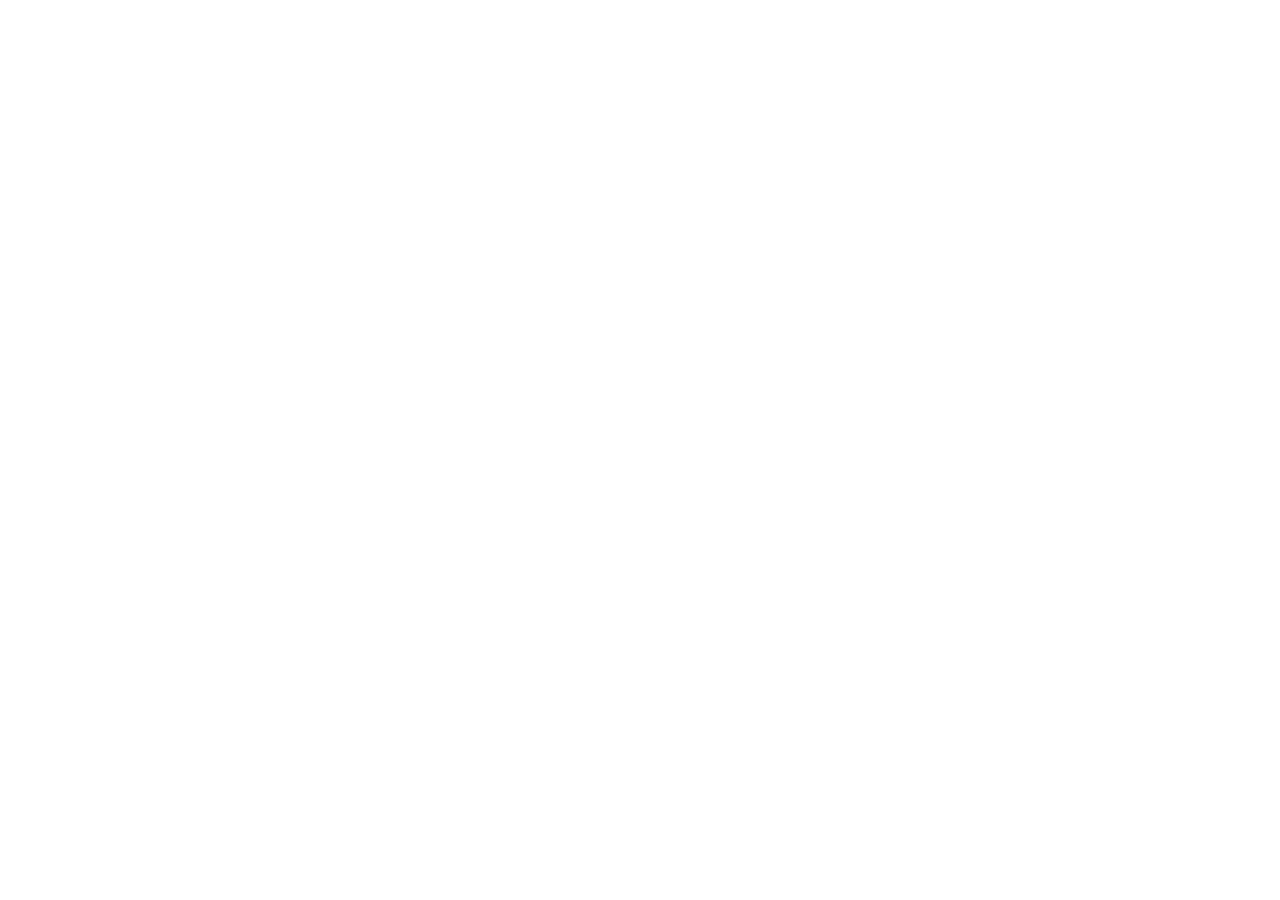
==== docs/index.html @ cf9db25b "Create index.html" ====
<!doctype html>
<html lang="ar">

  <head>
    <script>if(window.location.pathname.endsWith("/Aya")) { window.location.replace(window.location.href + "/"); }</script>
    <meta charset="UTF-8" />
    <meta
      name="viewport"
      content="width=device-width, initial-scale=1.0, maximum-scale=1" />
    <title>مفاجأة خاصة - بداية جديدة 🤍</title>
    <meta name="description" content="مفاجأة رومانسية خاصة لبداية جديدة مليئة بالحب والأمل" />
    <meta name="theme-color" content="#fff5f7" />
    <link rel="preconnect" href="https://fonts.googleapis.com" />
    <link rel="preconnect" href="https://fonts.gstatic.com" crossorigin />
    <link href="https://fonts.googleapis.com/css2?family=Tajawal:wght@400;500;700&display=swap" rel="stylesheet" />
    <link href="https://fonts.googleapis.com/css2?family=Great+Vibes&display=swap" rel="stylesheet" />
    <script type="module" crossorigin src="/Aya/assets/index-B3rOqviR.js"></script>
    <link rel="stylesheet" crossorigin href="/Aya/assets/index-Cf4nRKZv.css">
  </head>

  <body>
    <script id="manus-runtime">window.__MANUS_HOST_DEV__ = false;
(function(){"use strict";var Mr={exports:{}},Kn={};/**
 * @license React
 * react-jsx-runtime.production.js
 *
 * Copyright (c) Meta Platforms, Inc. and affiliates.
 *
 * This source code is licensed under the MIT license found in the
 * LICENSE file in the root directory of this source tree.
 */var $c;function um(){if($c)return Kn;$c=1;var r=Symbol.for("react.transitional.element"),i=Symbol.for("react.fragment");function c(s,d,m){var x=null;if(m!==void 0&&(x=""+m),d.key!==void 0&&(x=""+d.key),"key"in d){m={};for(var R in d)R!=="key"&&(m[R]=d[R])}else m=d;return d=m.ref,{$$typeof:r,type:s,key:x,ref:d!==void 0?d:null,props:m}}return Kn.Fragment=i,Kn.jsx=c,Kn.jsxs=c,Kn}var Fc;function dm(){return Fc||(Fc=1,Mr.exports=um()),Mr.exports}var h=dm(),Ar={exports:{}},Pn={},Rr={exports:{}},Nr={};/**
 * @license React
 * scheduler.production.js
 *
 * Copyright (c) Meta Platforms, Inc. and affiliates.
 *
 * This source code is licensed under the MIT license found in the
 * LICENSE file in the root directory of this source tree.
 */var Ic;function fm(){return Ic||(Ic=1,function(r){function i(A,q){var B=A.length;A.push(q);t:for(;0<B;){var bt=B-1>>>1,p=A[bt];if(0<d(p,q))A[bt]=q,A[B]=p,B=bt;else break t}}function c(A){return A.length===0?null:A[0]}function s(A){if(A.length===0)return null;var q=A[0],B=A.pop();if(B!==q){A[0]=B;t:for(var bt=0,p=A.length,O=p>>>1;bt<O;){var X=2*(bt+1)-1,G=A[X],Z=X+1,st=A[Z];if(0>d(G,B))Z<p&&0>d(st,G)?(A[bt]=st,A[Z]=B,bt=Z):(A[bt]=G,A[X]=B,bt=X);else if(Z<p&&0>d(st,B))A[bt]=st,A[Z]=B,bt=Z;else break t}}return q}function d(A,q){var B=A.sortIndex-q.sortIndex;return B!==0?B:A.id-q.id}if(r.unstable_now=void 0,typeof performance=="object"&&typeof performance.now=="function"){var m=performance;r.unstable_now=function(){return m.now()}}else{var x=Date,R=x.now();r.unstable_now=function(){return x.now()-R}}var C=[],v=[],D=1,j=null,J=3,at=!1,$=!1,nt=!1,ct=!1,ht=typeof setTimeout=="function"?setTimeout:null,St=typeof clearTimeout=="function"?clearTimeout:null,_=typeof setImmediate<"u"?setImmediate:null;function Y(A){for(var q=c(v);q!==null;){if(q.callback===null)s(v);else if(q.startTime<=A)s(v),q.sortIndex=q.expirationTime,i(C,q);else break;q=c(v)}}function H(A){if(nt=!1,Y(A),!$)if(c(C)!==null)$=!0,it||(it=!0,Bt());else{var q=c(v);q!==null&&Mt(H,q.startTime-A)}}var it=!1,rt=-1,V=5,xt=-1;function Be(){return ct?!0:!(r.unstable_now()-xt<V)}function te(){if(ct=!1,it){var A=r.unstable_now();xt=A;var q=!0;try{t:{$=!1,nt&&(nt=!1,St(rt),rt=-1),at=!0;var B=J;try{e:{for(Y(A),j=c(C);j!==null&&!(j.expirationTime>A&&Be());){var bt=j.callback;if(typeof bt=="function"){j.callback=null,J=j.priorityLevel;var p=bt(j.expirationTime<=A);if(A=r.unstable_now(),typeof p=="function"){j.callback=p,Y(A),q=!0;break e}j===c(C)&&s(C),Y(A)}else s(C);j=c(C)}if(j!==null)q=!0;else{var O=c(v);O!==null&&Mt(H,O.startTime-A),q=!1}}break t}finally{j=null,J=B,at=!1}q=void 0}}finally{q?Bt():it=!1}}}var Bt;if(typeof _=="function")Bt=function(){_(te)};else if(typeof MessageChannel<"u"){var me=new MessageChannel,Se=me.port2;me.port1.onmessage=te,Bt=function(){Se.postMessage(null)}}else Bt=function(){ht(te,0)};function Mt(A,q){rt=ht(function(){A(r.unstable_now())},q)}r.unstable_IdlePriority=5,r.unstable_ImmediatePriority=1,r.unstable_LowPriority=4,r.unstable_NormalPriority=3,r.unstable_Profiling=null,r.unstable_UserBlockingPriority=2,r.unstable_cancelCallback=function(A){A.callback=null},r.unstable_forceFrameRate=function(A){0>A||125<A?console.error("forceFrameRate takes a positive int between 0 and 125, forcing frame rates higher than 125 fps is not supported"):V=0<A?Math.floor(1e3/A):5},r.unstable_getCurrentPriorityLevel=function(){return J},r.unstable_next=function(A){switch(J){case 1:case 2:case 3:var q=3;break;default:q=J}var B=J;J=q;try{return A()}finally{J=B}},r.unstable_requestPaint=function(){ct=!0},r.unstable_runWithPriority=function(A,q){switch(A){case 1:case 2:case 3:case 4:case 5:break;default:A=3}var B=J;J=A;try{return q()}finally{J=B}},r.unstable_scheduleCallback=function(A,q,B){var bt=r.unstable_now();switch(typeof B=="object"&&B!==null?(B=B.delay,B=typeof B=="number"&&0<B?bt+B:bt):B=bt,A){case 1:var p=-1;break;case 2:p=250;break;case 5:p=1073741823;break;case 4:p=1e4;break;default:p=5e3}return p=B+p,A={id:D++,callback:q,priorityLevel:A,startTime:B,expirationTime:p,sortIndex:-1},B>bt?(A.sortIndex=B,i(v,A),c(C)===null&&A===c(v)&&(nt?(St(rt),rt=-1):nt=!0,Mt(H,B-bt))):(A.sortIndex=p,i(C,A),$||at||($=!0,it||(it=!0,Bt()))),A},r.unstable_shouldYield=Be,r.unstable_wrapCallback=function(A){var q=J;return function(){var B=J;J=q;try{return A.apply(this,arguments)}finally{J=B}}}}(Nr)),Nr}var tu;function hm(){return tu||(tu=1,Rr.exports=fm()),Rr.exports}var zr={exports:{}},ut={};/**
 * @license React
 * react.production.js
 *
 * Copyright (c) Meta Platforms, Inc. and affiliates.
 *
 * This source code is licensed under the MIT license found in the
 * LICENSE file in the root directory of this source tree.
 */var eu;function mm(){if(eu)return ut;eu=1;var r=Symbol.for("react.transitional.element"),i=Symbol.for("react.portal"),c=Symbol.for("react.fragment"),s=Symbol.for("react.strict_mode"),d=Symbol.for("react.profiler"),m=Symbol.for("react.consumer"),x=Symbol.for("react.context"),R=Symbol.for("react.forward_ref"),C=Symbol.for("react.suspense"),v=Symbol.for("react.memo"),D=Symbol.for("react.lazy"),j=Symbol.iterator;function J(p){return p===null||typeof p!="object"?null:(p=j&&p[j]||p["@@iterator"],typeof p=="function"?p:null)}var at={isMounted:function(){return!1},enqueueForceUpdate:function(){},enqueueReplaceState:function(){},enqueueSetState:function(){}},$=Object.assign,nt={};function ct(p,O,X){this.props=p,this.context=O,this.refs=nt,this.updater=X||at}ct.prototype.isReactComponent={},ct.prototype.setState=function(p,O){if(typeof p!="object"&&typeof p!="function"&&p!=null)throw Error("takes an object of state variables to update or a function which returns an object of state variables.");this.updater.enqueueSetState(this,p,O,"setState")},ct.prototype.forceUpdate=function(p){this.updater.enqueueForceUpdate(this,p,"forceUpdate")};function ht(){}ht.prototype=ct.prototype;function St(p,O,X){this.props=p,this.context=O,this.refs=nt,this.updater=X||at}var _=St.prototype=new ht;_.constructor=St,$(_,ct.prototype),_.isPureReactComponent=!0;var Y=Array.isArray,H={H:null,A:null,T:null,S:null,V:null},it=Object.prototype.hasOwnProperty;function rt(p,O,X,G,Z,st){return X=st.ref,{$$typeof:r,type:p,key:O,ref:X!==void 0?X:null,props:st}}function V(p,O){return rt(p.type,O,void 0,void 0,void 0,p.props)}function xt(p){return typeof p=="object"&&p!==null&&p.$$typeof===r}function Be(p){var O={"=":"=0",":":"=2"};return"$"+p.replace(/[=:]/g,function(X){return O[X]})}var te=/\/+/g;function Bt(p,O){return typeof p=="object"&&p!==null&&p.key!=null?Be(""+p.key):O.toString(36)}function me(){}function Se(p){switch(p.status){case"fulfilled":return p.value;case"rejected":throw p.reason;default:switch(typeof p.status=="string"?p.then(me,me):(p.status="pending",p.then(function(O){p.status==="pending"&&(p.status="fulfilled",p.value=O)},function(O){p.status==="pending"&&(p.status="rejected",p.reason=O)})),p.status){case"fulfilled":return p.value;case"rejected":throw p.reason}}throw p}function Mt(p,O,X,G,Z){var st=typeof p;(st==="undefined"||st==="boolean")&&(p=null);var I=!1;if(p===null)I=!0;else switch(st){case"bigint":case"string":case"number":I=!0;break;case"object":switch(p.$$typeof){case r:case i:I=!0;break;case D:return I=p._init,Mt(I(p._payload),O,X,G,Z)}}if(I)return Z=Z(p),I=G===""?"."+Bt(p,0):G,Y(Z)?(X="",I!=null&&(X=I.replace(te,"$&/")+"/"),Mt(Z,O,X,"",function(Jt){return Jt})):Z!=null&&(xt(Z)&&(Z=V(Z,X+(Z.key==null||p&&p.key===Z.key?"":(""+Z.key).replace(te,"$&/")+"/")+I)),O.push(Z)),1;I=0;var gt=G===""?".":G+":";if(Y(p))for(var Tt=0;Tt<p.length;Tt++)G=p[Tt],st=gt+Bt(G,Tt),I+=Mt(G,O,X,st,Z);else if(Tt=J(p),typeof Tt=="function")for(p=Tt.call(p),Tt=0;!(G=p.next()).done;)G=G.value,st=gt+Bt(G,Tt++),I+=Mt(G,O,X,st,Z);else if(st==="object"){if(typeof p.then=="function")return Mt(Se(p),O,X,G,Z);throw O=String(p),Error("Objects are not valid as a React child (found: "+(O==="[object Object]"?"object with keys {"+Object.keys(p).join(", ")+"}":O)+"). If you meant to render a collection of children, use an array instead.")}return I}function A(p,O,X){if(p==null)return p;var G=[],Z=0;return Mt(p,G,"","",function(st){return O.call(X,st,Z++)}),G}function q(p){if(p._status===-1){var O=p._result;O=O(),O.then(function(X){(p._status===0||p._status===-1)&&(p._status=1,p._result=X)},function(X){(p._status===0||p._status===-1)&&(p._status=2,p._result=X)}),p._status===-1&&(p._status=0,p._result=O)}if(p._status===1)return p._result.default;throw p._result}var B=typeof reportError=="function"?reportError:function(p){if(typeof window=="object"&&typeof window.ErrorEvent=="function"){var O=new window.ErrorEvent("error",{bubbles:!0,cancelable:!0,message:typeof p=="object"&&p!==null&&typeof p.message=="string"?String(p.message):String(p),error:p});if(!window.dispatchEvent(O))return}else if(typeof process=="object"&&typeof process.emit=="function"){process.emit("uncaughtException",p);return}console.error(p)};function bt(){}return ut.Children={map:A,forEach:function(p,O,X){A(p,function(){O.apply(this,arguments)},X)},count:function(p){var O=0;return A(p,function(){O++}),O},toArray:function(p){return A(p,function(O){return O})||[]},only:function(p){if(!xt(p))throw Error("React.Children.only expected to receive a single React element child.");return p}},ut.Component=ct,ut.Fragment=c,ut.Profiler=d,ut.PureComponent=St,ut.StrictMode=s,ut.Suspense=C,ut.__CLIENT_INTERNALS_DO_NOT_USE_OR_WARN_USERS_THEY_CANNOT_UPGRADE=H,ut.__COMPILER_RUNTIME={__proto__:null,c:function(p){return H.H.useMemoCache(p)}},ut.cache=function(p){return function(){return p.apply(null,arguments)}},ut.cloneElement=function(p,O,X){if(p==null)throw Error("The argument must be a React element, but you passed "+p+".");var G=$({},p.props),Z=p.key,st=void 0;if(O!=null)for(I in O.ref!==void 0&&(st=void 0),O.key!==void 0&&(Z=""+O.key),O)!it.call(O,I)||I==="key"||I==="__self"||I==="__source"||I==="ref"&&O.ref===void 0||(G[I]=O[I]);var I=arguments.length-2;if(I===1)G.children=X;else if(1<I){for(var gt=Array(I),Tt=0;Tt<I;Tt++)gt[Tt]=arguments[Tt+2];G.children=gt}return rt(p.type,Z,void 0,void 0,st,G)},ut.createContext=function(p){return p={$$typeof:x,_currentValue:p,_currentValue2:p,_threadCount:0,Provider:null,Consumer:null},p.Provider=p,p.Consumer={$$typeof:m,_context:p},p},ut.createElement=function(p,O,X){var G,Z={},st=null;if(O!=null)for(G in O.key!==void 0&&(st=""+O.key),O)it.call(O,G)&&G!=="key"&&G!=="__self"&&G!=="__source"&&(Z[G]=O[G]);var I=arguments.length-2;if(I===1)Z.children=X;else if(1<I){for(var gt=Array(I),Tt=0;Tt<I;Tt++)gt[Tt]=arguments[Tt+2];Z.children=gt}if(p&&p.defaultProps)for(G in I=p.defaultProps,I)Z[G]===void 0&&(Z[G]=I[G]);return rt(p,st,void 0,void 0,null,Z)},ut.createRef=function(){return{current:null}},ut.forwardRef=function(p){return{$$typeof:R,render:p}},ut.isValidElement=xt,ut.lazy=function(p){return{$$typeof:D,_payload:{_status:-1,_result:p},_init:q}},ut.memo=function(p,O){return{$$typeof:v,type:p,compare:O===void 0?null:O}},ut.startTransition=function(p){var O=H.T,X={};H.T=X;try{var G=p(),Z=H.S;Z!==null&&Z(X,G),typeof G=="object"&&G!==null&&typeof G.then=="function"&&G.then(bt,B)}catch(st){B(st)}finally{H.T=O}},ut.unstable_useCacheRefresh=function(){return H.H.useCacheRefresh()},ut.use=function(p){return H.H.use(p)},ut.useActionState=function(p,O,X){return H.H.useActionState(p,O,X)},ut.useCallback=function(p,O){return H.H.useCallback(p,O)},ut.useContext=function(p){return H.H.useContext(p)},ut.useDebugValue=function(){},ut.useDeferredValue=function(p,O){return H.H.useDeferredValue(p,O)},ut.useEffect=function(p,O,X){var G=H.H;if(typeof X=="function")throw Error("useEffect CRUD overload is not enabled in this build of React.");return G.useEffect(p,O)},ut.useId=function(){return H.H.useId()},ut.useImperativeHandle=function(p,O,X){return H.H.useImperativeHandle(p,O,X)},ut.useInsertionEffect=function(p,O){return H.H.useInsertionEffect(p,O)},ut.useLayoutEffect=function(p,O){return H.H.useLayoutEffect(p,O)},ut.useMemo=function(p,O){return H.H.useMemo(p,O)},ut.useOptimistic=function(p,O){return H.H.useOptimistic(p,O)},ut.useReducer=function(p,O,X){return H.H.useReducer(p,O,X)},ut.useRef=function(p){return H.H.useRef(p)},ut.useState=function(p){return H.H.useState(p)},ut.useSyncExternalStore=function(p,O,X){return H.H.useSyncExternalStore(p,O,X)},ut.useTransition=function(){return H.H.useTransition()},ut.version="19.1.1",ut}var lu;function _r(){return lu||(lu=1,zr.exports=mm()),zr.exports}var kr={exports:{}},he={};/**
 * @license React
 * react-dom.production.js
 *
 * Copyright (c) Meta Platforms, Inc. and affiliates.
 *
 * This source code is licensed under the MIT license found in the
 * LICENSE file in the root directory of this source tree.
 */var au;function gm(){if(au)return he;au=1;var r=_r();function i(C){var v="https://react.dev/errors/"+C;if(1<arguments.length){v+="?args[]="+encodeURIComponent(arguments[1]);for(var D=2;D<arguments.length;D++)v+="&args[]="+encodeURIComponent(arguments[D])}return"Minified React error #"+C+"; visit "+v+" for the full message or use the non-minified dev environment for full errors and additional helpful warnings."}function c(){}var s={d:{f:c,r:function(){throw Error(i(522))},D:c,C:c,L:c,m:c,X:c,S:c,M:c},p:0,findDOMNode:null},d=Symbol.for("react.portal");function m(C,v,D){var j=3<arguments.length&&arguments[3]!==void 0?arguments[3]:null;return{$$typeof:d,key:j==null?null:""+j,children:C,containerInfo:v,implementation:D}}var x=r.__CLIENT_INTERNALS_DO_NOT_USE_OR_WARN_USERS_THEY_CANNOT_UPGRADE;function R(C,v){if(C==="font")return"";if(typeof v=="string")return v==="use-credentials"?v:""}return he.__DOM_INTERNALS_DO_NOT_USE_OR_WARN_USERS_THEY_CANNOT_UPGRADE=s,he.createPortal=function(C,v){var D=2<arguments.length&&arguments[2]!==void 0?arguments[2]:null;if(!v||v.nodeType!==1&&v.nodeType!==9&&v.nodeType!==11)throw Error(i(299));return m(C,v,null,D)},he.flushSync=function(C){var v=x.T,D=s.p;try{if(x.T=null,s.p=2,C)return C()}finally{x.T=v,s.p=D,s.d.f()}},he.preconnect=function(C,v){typeof C=="string"&&(v?(v=v.crossOrigin,v=typeof v=="string"?v==="use-credentials"?v:"":void 0):v=null,s.d.C(C,v))},he.prefetchDNS=function(C){typeof C=="string"&&s.d.D(C)},he.preinit=function(C,v){if(typeof C=="string"&&v&&typeof v.as=="string"){var D=v.as,j=R(D,v.crossOrigin),J=typeof v.integrity=="string"?v.integrity:void 0,at=typeof v.fetchPriority=="string"?v.fetchPriority:void 0;D==="style"?s.d.S(C,typeof v.precedence=="string"?v.precedence:void 0,{crossOrigin:j,integrity:J,fetchPriority:at}):D==="script"&&s.d.X(C,{crossOrigin:j,integrity:J,fetchPriority:at,nonce:typeof v.nonce=="string"?v.nonce:void 0})}},he.preinitModule=function(C,v){if(typeof C=="string")if(typeof v=="object"&&v!==null){if(v.as==null||v.as==="script"){var D=R(v.as,v.crossOrigin);s.d.M(C,{crossOrigin:D,integrity:typeof v.integrity=="string"?v.integrity:void 0,nonce:typeof v.nonce=="string"?v.nonce:void 0})}}else v==null&&s.d.M(C)},he.preload=function(C,v){if(typeof C=="string"&&typeof v=="object"&&v!==null&&typeof v.as=="string"){var D=v.as,j=R(D,v.crossOrigin);s.d.L(C,D,{crossOrigin:j,integrity:typeof v.integrity=="string"?v.integrity:void 0,nonce:typeof v.nonce=="string"?v.nonce:void 0,type:typeof v.type=="string"?v.type:void 0,fetchPriority:typeof v.fetchPriority=="string"?v.fetchPriority:void 0,referrerPolicy:typeof v.referrerPolicy=="string"?v.referrerPolicy:void 0,imageSrcSet:typeof v.imageSrcSet=="string"?v.imageSrcSet:void 0,imageSizes:typeof v.imageSizes=="string"?v.imageSizes:void 0,media:typeof v.media=="string"?v.media:void 0})}},he.preloadModule=function(C,v){if(typeof C=="string")if(v){var D=R(v.as,v.crossOrigin);s.d.m(C,{as:typeof v.as=="string"&&v.as!=="script"?v.as:void 0,crossOrigin:D,integrity:typeof v.integrity=="string"?v.integrity:void 0})}else s.d.m(C)},he.requestFormReset=function(C){s.d.r(C)},he.unstable_batchedUpdates=function(C,v){return C(v)},he.useFormState=function(C,v,D){return x.H.useFormState(C,v,D)},he.useFormStatus=function(){return x.H.useHostTransitionStatus()},he.version="19.1.1",he}var nu;function pm(){if(nu)return kr.exports;nu=1;function r(){if(!(typeof __REACT_DEVTOOLS_GLOBAL_HOOK__>"u"||typeof __REACT_DEVTOOLS_GLOBAL_HOOK__.checkDCE!="function"))try{__REACT_DEVTOOLS_GLOBAL_HOOK__.checkDCE(r)}catch(i){console.error(i)}}return r(),kr.exports=gm(),kr.exports}/**
 * @license React
 * react-dom-client.production.js
 *
 * Copyright (c) Meta Platforms, Inc. and affiliates.
 *
 * This source code is licensed under the MIT license found in the
 * LICENSE file in the root directory of this source tree.
 */var ou;function ym(){if(ou)return Pn;ou=1;var r=hm(),i=_r(),c=pm();function s(t){var e="https://react.dev/errors/"+t;if(1<arguments.length){e+="?args[]="+encodeURIComponent(arguments[1]);for(var l=2;l<arguments.length;l++)e+="&args[]="+encodeURIComponent(arguments[l])}return"Minified React error #"+t+"; visit "+e+" for the full message or use the non-minified dev environment for full errors and additional helpful warnings."}function d(t){return!(!t||t.nodeType!==1&&t.nodeType!==9&&t.nodeType!==11)}function m(t){var e=t,l=t;if(t.alternate)for(;e.return;)e=e.return;else{t=e;do e=t,(e.flags&4098)!==0&&(l=e.return),t=e.return;while(t)}return e.tag===3?l:null}function x(t){if(t.tag===13){var e=t.memoizedState;if(e===null&&(t=t.alternate,t!==null&&(e=t.memoizedState)),e!==null)return e.dehydrated}return null}function R(t){if(m(t)!==t)throw Error(s(188))}function C(t){var e=t.alternate;if(!e){if(e=m(t),e===null)throw Error(s(188));return e!==t?null:t}for(var l=t,a=e;;){var n=l.return;if(n===null)break;var o=n.alternate;if(o===null){if(a=n.return,a!==null){l=a;continue}break}if(n.child===o.child){for(o=n.child;o;){if(o===l)return R(n),t;if(o===a)return R(n),e;o=o.sibling}throw Error(s(188))}if(l.return!==a.return)l=n,a=o;else{for(var u=!1,f=n.child;f;){if(f===l){u=!0,l=n,a=o;break}if(f===a){u=!0,a=n,l=o;break}f=f.sibling}if(!u){for(f=o.child;f;){if(f===l){u=!0,l=o,a=n;break}if(f===a){u=!0,a=o,l=n;break}f=f.sibling}if(!u)throw Error(s(189))}}if(l.alternate!==a)throw Error(s(190))}if(l.tag!==3)throw Error(s(188));return l.stateNode.current===l?t:e}function v(t){var e=t.tag;if(e===5||e===26||e===27||e===6)return t;for(t=t.child;t!==null;){if(e=v(t),e!==null)return e;t=t.sibling}return null}var D=Object.assign,j=Symbol.for("react.element"),J=Symbol.for("react.transitional.element"),at=Symbol.for("react.portal"),$=Symbol.for("react.fragment"),nt=Symbol.for("react.strict_mode"),ct=Symbol.for("react.profiler"),ht=Symbol.for("react.provider"),St=Symbol.for("react.consumer"),_=Symbol.for("react.context"),Y=Symbol.for("react.forward_ref"),H=Symbol.for("react.suspense"),it=Symbol.for("react.suspense_list"),rt=Symbol.for("react.memo"),V=Symbol.for("react.lazy"),xt=Symbol.for("react.activity"),Be=Symbol.for("react.memo_cache_sentinel"),te=Symbol.iterator;function Bt(t){return t===null||typeof t!="object"?null:(t=te&&t[te]||t["@@iterator"],typeof t=="function"?t:null)}var me=Symbol.for("react.client.reference");function Se(t){if(t==null)return null;if(typeof t=="function")return t.$$typeof===me?null:t.displayName||t.name||null;if(typeof t=="string")return t;switch(t){case $:return"Fragment";case ct:return"Profiler";case nt:return"StrictMode";case H:return"Suspense";case it:return"SuspenseList";case xt:return"Activity"}if(typeof t=="object")switch(t.$$typeof){case at:return"Portal";case _:return(t.displayName||"Context")+".Provider";case St:return(t._context.displayName||"Context")+".Consumer";case Y:var e=t.render;return t=t.displayName,t||(t=e.displayName||e.name||"",t=t!==""?"ForwardRef("+t+")":"ForwardRef"),t;case rt:return e=t.displayName||null,e!==null?e:Se(t.type)||"Memo";case V:e=t._payload,t=t._init;try{return Se(t(e))}catch{}}return null}var Mt=Array.isArray,A=i.__CLIENT_INTERNALS_DO_NOT_USE_OR_WARN_USERS_THEY_CANNOT_UPGRADE,q=c.__DOM_INTERNALS_DO_NOT_USE_OR_WARN_USERS_THEY_CANNOT_UPGRADE,B={pending:!1,data:null,method:null,action:null},bt=[],p=-1;function O(t){return{current:t}}function X(t){0>p||(t.current=bt[p],bt[p]=null,p--)}function G(t,e){p++,bt[p]=t.current,t.current=e}var Z=O(null),st=O(null),I=O(null),gt=O(null);function Tt(t,e){switch(G(I,e),G(st,t),G(Z,null),e.nodeType){case 9:case 11:t=(t=e.documentElement)&&(t=t.namespaceURI)?Hh(t):0;break;default:if(t=e.tagName,e=e.namespaceURI)e=Hh(e),t=Uh(e,t);else switch(t){case"svg":t=1;break;case"math":t=2;break;default:t=0}}X(Z),G(Z,t)}function Jt(){X(Z),X(st),X(I)}function Ke(t){t.memoizedState!==null&&G(gt,t);var e=Z.current,l=Uh(e,t.type);e!==l&&(G(st,t),G(Z,l))}function Ce(t){st.current===t&&(X(Z),X(st)),gt.current===t&&(X(gt),Wo._currentValue=B)}var Pe=Object.prototype.hasOwnProperty,yl=r.unstable_scheduleCallback,sn=r.unstable_cancelCallback,Ca=r.unstable_shouldYield,ri=r.unstable_requestPaint,ge=r.unstable_now,si=r.unstable_getCurrentPriorityLevel,Ul=r.unstable_ImmediatePriority,Fn=r.unstable_UserBlockingPriority,nl=r.unstable_NormalPriority,ci=r.unstable_LowPriority,Gl=r.unstable_IdlePriority,ui=r.log,Ea=r.unstable_setDisableYieldValue,ql=null,Wt=null;function Je(t){if(typeof ui=="function"&&Ea(t),Wt&&typeof Wt.setStrictMode=="function")try{Wt.setStrictMode(ql,t)}catch{}}var $t=Math.clz32?Math.clz32:fi,di=Math.log,Ta=Math.LN2;function fi(t){return t>>>=0,t===0?32:31-(di(t)/Ta|0)|0}var L=256,cn=4194304;function vl(t){var e=t&42;if(e!==0)return e;switch(t&-t){case 1:return 1;case 2:return 2;case 4:return 4;case 8:return 8;case 16:return 16;case 32:return 32;case 64:return 64;case 128:return 128;case 256:case 512:case 1024:case 2048:case 4096:case 8192:case 16384:case 32768:case 65536:case 131072:case 262144:case 524288:case 1048576:case 2097152:return t&4194048;case 4194304:case 8388608:case 16777216:case 33554432:return t&62914560;case 67108864:return 67108864;case 134217728:return 134217728;case 268435456:return 268435456;case 536870912:return 536870912;case 1073741824:return 0;default:return t}}function un(t,e,l){var a=t.pendingLanes;if(a===0)return 0;var n=0,o=t.suspendedLanes,u=t.pingedLanes;t=t.warmLanes;var f=a&134217727;return f!==0?(a=f&~o,a!==0?n=vl(a):(u&=f,u!==0?n=vl(u):l||(l=f&~t,l!==0&&(n=vl(l))))):(f=a&~o,f!==0?n=vl(f):u!==0?n=vl(u):l||(l=a&~t,l!==0&&(n=vl(l)))),n===0?0:e!==0&&e!==n&&(e&o)===0&&(o=n&-n,l=e&-e,o>=l||o===32&&(l&4194048)!==0)?e:n}function Dt(t,e){return(t.pendingLanes&~(t.suspendedLanes&~t.pingedLanes)&e)===0}function In(t,e){switch(t){case 1:case 2:case 4:case 8:case 64:return e+250;case 16:case 32:case 128:case 256:case 512:case 1024:case 2048:case 4096:case 8192:case 16384:case 32768:case 65536:case 131072:case 262144:case 524288:case 1048576:case 2097152:return e+5e3;case 4194304:case 8388608:case 16777216:case 33554432:return-1;case 67108864:case 134217728:case 268435456:case 536870912:case 1073741824:return-1;default:return-1}}function to(){var t=L;return L<<=1,(L&4194048)===0&&(L=256),t}function hi(){var t=cn;return cn<<=1,(cn&62914560)===0&&(cn=4194304),t}function eo(t){for(var e=[],l=0;31>l;l++)e.push(t);return e}function Da(t,e){t.pendingLanes|=e,e!==268435456&&(t.suspendedLanes=0,t.pingedLanes=0,t.warmLanes=0)}function Ir(t,e,l,a,n,o){var u=t.pendingLanes;t.pendingLanes=l,t.suspendedLanes=0,t.pingedLanes=0,t.warmLanes=0,t.expiredLanes&=l,t.entangledLanes&=l,t.errorRecoveryDisabledLanes&=l,t.shellSuspendCounter=0;var f=t.entanglements,g=t.expirationTimes,S=t.hiddenUpdates;for(l=u&~l;0<l;){var N=31-$t(l),k=1<<N;f[N]=0,g[N]=-1;var E=S[N];if(E!==null)for(S[N]=null,N=0;N<E.length;N++){var T=E[N];T!==null&&(T.lane&=-536870913)}l&=~k}a!==0&&mi(t,a,0),o!==0&&n===0&&t.tag!==0&&(t.suspendedLanes|=o&~(u&~e))}function mi(t,e,l){t.pendingLanes|=e,t.suspendedLanes&=~e;var a=31-$t(e);t.entangledLanes|=e,t.entanglements[a]=t.entanglements[a]|1073741824|l&4194090}function gi(t,e){var l=t.entangledLanes|=e;for(t=t.entanglements;l;){var a=31-$t(l),n=1<<a;n&e|t[a]&e&&(t[a]|=e),l&=~n}}function lo(t){switch(t){case 2:t=1;break;case 8:t=4;break;case 32:t=16;break;case 256:case 512:case 1024:case 2048:case 4096:case 8192:case 16384:case 32768:case 65536:case 131072:case 262144:case 524288:case 1048576:case 2097152:case 4194304:case 8388608:case 16777216:case 33554432:t=128;break;case 268435456:t=134217728;break;default:t=0}return t}function ao(t){return t&=-t,2<t?8<t?(t&134217727)!==0?32:268435456:8:2}function pi(){var t=q.p;return t!==0?t:(t=window.event,t===void 0?32:nm(t.type))}function ts(t,e){var l=q.p;try{return q.p=t,e()}finally{q.p=l}}var ol=Math.random().toString(36).slice(2),ee="__reactFiber$"+ol,pe="__reactProps$"+ol,Yl="__reactContainer$"+ol,no="__reactEvents$"+ol,es="__reactListeners$"+ol,ls="__reactHandles$"+ol,yi="__reactResources$"+ol,Ma="__reactMarker$"+ol;function oo(t){delete t[ee],delete t[pe],delete t[no],delete t[es],delete t[ls]}function Vl(t){var e=t[ee];if(e)return e;for(var l=t.parentNode;l;){if(e=l[Yl]||l[ee]){if(l=e.alternate,e.child!==null||l!==null&&l.child!==null)for(t=Vh(t);t!==null;){if(l=t[ee])return l;t=Vh(t)}return e}t=l,l=t.parentNode}return null}function Xl(t){if(t=t[ee]||t[Yl]){var e=t.tag;if(e===5||e===6||e===13||e===26||e===27||e===3)return t}return null}function Aa(t){var e=t.tag;if(e===5||e===26||e===27||e===6)return t.stateNode;throw Error(s(33))}function Zl(t){var e=t[yi];return e||(e=t[yi]={hoistableStyles:new Map,hoistableScripts:new Map}),e}function Vt(t){t[Ma]=!0}var vi=new Set,bi={};function bl(t,e){We(t,e),We(t+"Capture",e)}function We(t,e){for(bi[t]=e,t=0;t<e.length;t++)vi.add(e[t])}var as=RegExp("^[:A-Z_a-z\\u00C0-\\u00D6\\u00D8-\\u00F6\\u00F8-\\u02FF\\u0370-\\u037D\\u037F-\\u1FFF\\u200C-\\u200D\\u2070-\\u218F\\u2C00-\\u2FEF\\u3001-\\uD7FF\\uF900-\\uFDCF\\uFDF0-\\uFFFD][:A-Z_a-z\\u00C0-\\u00D6\\u00D8-\\u00F6\\u00F8-\\u02FF\\u0370-\\u037D\\u037F-\\u1FFF\\u200C-\\u200D\\u2070-\\u218F\\u2C00-\\u2FEF\\u3001-\\uD7FF\\uF900-\\uFDCF\\uFDF0-\\uFFFD\\-.0-9\\u00B7\\u0300-\\u036F\\u203F-\\u2040]*$"),xi={},wi={};function Ra(t){return Pe.call(wi,t)?!0:Pe.call(xi,t)?!1:as.test(t)?wi[t]=!0:(xi[t]=!0,!1)}function M(t,e,l){if(Ra(e))if(l===null)t.removeAttribute(e);else{switch(typeof l){case"undefined":case"function":case"symbol":t.removeAttribute(e);return;case"boolean":var a=e.toLowerCase().slice(0,5);if(a!=="data-"&&a!=="aria-"){t.removeAttribute(e);return}}t.setAttribute(e,""+l)}}function tt(t,e,l){if(l===null)t.removeAttribute(e);else{switch(typeof l){case"undefined":case"function":case"symbol":case"boolean":t.removeAttribute(e);return}t.setAttribute(e,""+l)}}function Ot(t,e,l,a){if(a===null)t.removeAttribute(l);else{switch(typeof a){case"undefined":case"function":case"symbol":case"boolean":t.removeAttribute(l);return}t.setAttributeNS(e,l,""+a)}}var le,Ee;function ae(t){if(le===void 0)try{throw Error()}catch(l){var e=l.stack.trim().match(/\n( *(at )?)/);le=e&&e[1]||"",Ee=-1<l.stack.indexOf(`
    at`)?" (<anonymous>)":-1<l.stack.indexOf("@")?"@unknown:0:0":""}return`
`+le+t+Ee}var Le=!1;function He(t,e){if(!t||Le)return"";Le=!0;var l=Error.prepareStackTrace;Error.prepareStackTrace=void 0;try{var a={DetermineComponentFrameRoot:function(){try{if(e){var k=function(){throw Error()};if(Object.defineProperty(k.prototype,"props",{set:function(){throw Error()}}),typeof Reflect=="object"&&Reflect.construct){try{Reflect.construct(k,[])}catch(T){var E=T}Reflect.construct(t,[],k)}else{try{k.call()}catch(T){E=T}t.call(k.prototype)}}else{try{throw Error()}catch(T){E=T}(k=t())&&typeof k.catch=="function"&&k.catch(function(){})}}catch(T){if(T&&E&&typeof T.stack=="string")return[T.stack,E.stack]}return[null,null]}};a.DetermineComponentFrameRoot.displayName="DetermineComponentFrameRoot";var n=Object.getOwnPropertyDescriptor(a.DetermineComponentFrameRoot,"name");n&&n.configurable&&Object.defineProperty(a.DetermineComponentFrameRoot,"name",{value:"DetermineComponentFrameRoot"});var o=a.DetermineComponentFrameRoot(),u=o[0],f=o[1];if(u&&f){var g=u.split(`
`),S=f.split(`
`);for(n=a=0;a<g.length&&!g[a].includes("DetermineComponentFrameRoot");)a++;for(;n<S.length&&!S[n].includes("DetermineComponentFrameRoot");)n++;if(a===g.length||n===S.length)for(a=g.length-1,n=S.length-1;1<=a&&0<=n&&g[a]!==S[n];)n--;for(;1<=a&&0<=n;a--,n--)if(g[a]!==S[n]){if(a!==1||n!==1)do if(a--,n--,0>n||g[a]!==S[n]){var N=`
`+g[a].replace(" at new "," at ");return t.displayName&&N.includes("<anonymous>")&&(N=N.replace("<anonymous>",t.displayName)),N}while(1<=a&&0<=n);break}}}finally{Le=!1,Error.prepareStackTrace=l}return(l=t?t.displayName||t.name:"")?ae(l):""}function Ql(t){switch(t.tag){case 26:case 27:case 5:return ae(t.type);case 16:return ae("Lazy");case 13:return ae("Suspense");case 19:return ae("SuspenseList");case 0:case 15:return He(t.type,!1);case 11:return He(t.type.render,!1);case 1:return He(t.type,!0);case 31:return ae("Activity");default:return""}}function xl(t){try{var e="";do e+=Ql(t),t=t.return;while(t);return e}catch(l){return`
Error generating stack: `+l.message+`
`+l.stack}}function Xt(t){switch(typeof t){case"bigint":case"boolean":case"number":case"string":case"undefined":return t;case"object":return t;default:return""}}function il(t){var e=t.type;return(t=t.nodeName)&&t.toLowerCase()==="input"&&(e==="checkbox"||e==="radio")}function ve(t){var e=il(t)?"checked":"value",l=Object.getOwnPropertyDescriptor(t.constructor.prototype,e),a=""+t[e];if(!t.hasOwnProperty(e)&&typeof l<"u"&&typeof l.get=="function"&&typeof l.set=="function"){var n=l.get,o=l.set;return Object.defineProperty(t,e,{configurable:!0,get:function(){return n.call(this)},set:function(u){a=""+u,o.call(this,u)}}),Object.defineProperty(t,e,{enumerable:l.enumerable}),{getValue:function(){return a},setValue:function(u){a=""+u},stopTracking:function(){t._valueTracker=null,delete t[e]}}}}function re(t){t._valueTracker||(t._valueTracker=ve(t))}function rl(t){if(!t)return!1;var e=t._valueTracker;if(!e)return!0;var l=e.getValue(),a="";return t&&(a=il(t)?t.checked?"true":"false":t.value),t=a,t!==l?(e.setValue(t),!0):!1}function wl(t){if(t=t||(typeof document<"u"?document:void 0),typeof t>"u")return null;try{return t.activeElement||t.body}catch{return t.body}}var dn=/[\n"\\]/g;function se(t){return t.replace(dn,function(e){return"\\"+e.charCodeAt(0).toString(16)+" "})}function Kl(t,e,l,a,n,o,u,f){t.name="",u!=null&&typeof u!="function"&&typeof u!="symbol"&&typeof u!="boolean"?t.type=u:t.removeAttribute("type"),e!=null?u==="number"?(e===0&&t.value===""||t.value!=e)&&(t.value=""+Xt(e)):t.value!==""+Xt(e)&&(t.value=""+Xt(e)):u!=="submit"&&u!=="reset"||t.removeAttribute("value"),e!=null?Pl(t,u,Xt(e)):l!=null?Pl(t,u,Xt(l)):a!=null&&t.removeAttribute("value"),n==null&&o!=null&&(t.defaultChecked=!!o),n!=null&&(t.checked=n&&typeof n!="function"&&typeof n!="symbol"),f!=null&&typeof f!="function"&&typeof f!="symbol"&&typeof f!="boolean"?t.name=""+Xt(f):t.removeAttribute("name")}function Na(t,e,l,a,n,o,u,f){if(o!=null&&typeof o!="function"&&typeof o!="symbol"&&typeof o!="boolean"&&(t.type=o),e!=null||l!=null){if(!(o!=="submit"&&o!=="reset"||e!=null))return;l=l!=null?""+Xt(l):"",e=e!=null?""+Xt(e):l,f||e===t.value||(t.value=e),t.defaultValue=e}a=a??n,a=typeof a!="function"&&typeof a!="symbol"&&!!a,t.checked=f?t.checked:!!a,t.defaultChecked=!!a,u!=null&&typeof u!="function"&&typeof u!="symbol"&&typeof u!="boolean"&&(t.name=u)}function Pl(t,e,l){e==="number"&&wl(t.ownerDocument)===t||t.defaultValue===""+l||(t.defaultValue=""+l)}function $e(t,e,l,a){if(t=t.options,e){e={};for(var n=0;n<l.length;n++)e["$"+l[n]]=!0;for(l=0;l<t.length;l++)n=e.hasOwnProperty("$"+t[l].value),t[l].selected!==n&&(t[l].selected=n),n&&a&&(t[l].defaultSelected=!0)}else{for(l=""+Xt(l),e=null,n=0;n<t.length;n++){if(t[n].value===l){t[n].selected=!0,a&&(t[n].defaultSelected=!0);return}e!==null||t[n].disabled||(e=t[n])}e!==null&&(e.selected=!0)}}function za(t,e,l){if(e!=null&&(e=""+Xt(e),e!==t.value&&(t.value=e),l==null)){t.defaultValue!==e&&(t.defaultValue=e);return}t.defaultValue=l!=null?""+Xt(l):""}function _a(t,e,l,a){if(e==null){if(a!=null){if(l!=null)throw Error(s(92));if(Mt(a)){if(1<a.length)throw Error(s(93));a=a[0]}l=a}l==null&&(l=""),e=l}l=Xt(e),t.defaultValue=l,a=t.textContent,a===l&&a!==""&&a!==null&&(t.value=a)}function Fe(t,e){if(e){var l=t.firstChild;if(l&&l===t.lastChild&&l.nodeType===3){l.nodeValue=e;return}}t.textContent=e}var fn=new Set("animationIterationCount aspectRatio borderImageOutset borderImageSlice borderImageWidth boxFlex boxFlexGroup boxOrdinalGroup columnCount columns flex flexGrow flexPositive flexShrink flexNegative flexOrder gridArea gridRow gridRowEnd gridRowSpan gridRowStart gridColumn gridColumnEnd gridColumnSpan gridColumnStart fontWeight lineClamp lineHeight opacity order orphans scale tabSize widows zIndex zoom fillOpacity floodOpacity stopOpacity strokeDasharray strokeDashoffset strokeMiterlimit strokeOpacity strokeWidth MozAnimationIterationCount MozBoxFlex MozBoxFlexGroup MozLineClamp msAnimationIterationCount msFlex msZoom msFlexGrow msFlexNegative msFlexOrder msFlexPositive msFlexShrink msGridColumn msGridColumnSpan msGridRow msGridRowSpan WebkitAnimationIterationCount WebkitBoxFlex WebKitBoxFlexGroup WebkitBoxOrdinalGroup WebkitColumnCount WebkitColumns WebkitFlex WebkitFlexGrow WebkitFlexPositive WebkitFlexShrink WebkitLineClamp".split(" "));function ka(t,e,l){var a=e.indexOf("--")===0;l==null||typeof l=="boolean"||l===""?a?t.setProperty(e,""):e==="float"?t.cssFloat="":t[e]="":a?t.setProperty(e,l):typeof l!="number"||l===0||fn.has(e)?e==="float"?t.cssFloat=l:t[e]=(""+l).trim():t[e]=l+"px"}function Oa(t,e,l){if(e!=null&&typeof e!="object")throw Error(s(62));if(t=t.style,l!=null){for(var a in l)!l.hasOwnProperty(a)||e!=null&&e.hasOwnProperty(a)||(a.indexOf("--")===0?t.setProperty(a,""):a==="float"?t.cssFloat="":t[a]="");for(var n in e)a=e[n],e.hasOwnProperty(n)&&l[n]!==a&&ka(t,n,a)}else for(var o in e)e.hasOwnProperty(o)&&ka(t,o,e[o])}function ja(t){if(t.indexOf("-")===-1)return!1;switch(t){case"annotation-xml":case"color-profile":case"font-face":case"font-face-src":case"font-face-uri":case"font-face-format":case"font-face-name":case"missing-glyph":return!1;default:return!0}}var Si=new Map([["acceptCharset","accept-charset"],["htmlFor","for"],["httpEquiv","http-equiv"],["crossOrigin","crossorigin"],["accentHeight","accent-height"],["alignmentBaseline","alignment-baseline"],["arabicForm","arabic-form"],["baselineShift","baseline-shift"],["capHeight","cap-height"],["clipPath","clip-path"],["clipRule","clip-rule"],["colorInterpolation","color-interpolation"],["colorInterpolationFilters","color-interpolation-filters"],["colorProfile","color-profile"],["colorRendering","color-rendering"],["dominantBaseline","dominant-baseline"],["enableBackground","enable-background"],["fillOpacity","fill-opacity"],["fillRule","fill-rule"],["floodColor","flood-color"],["floodOpacity","flood-opacity"],["fontFamily","font-family"],["fontSize","font-size"],["fontSizeAdjust","font-size-adjust"],["fontStretch","font-stretch"],["fontStyle","font-style"],["fontVariant","font-variant"],["fontWeight","font-weight"],["glyphName","glyph-name"],["glyphOrientationHorizontal","glyph-orientation-horizontal"],["glyphOrientationVertical","glyph-orientation-vertical"],["horizAdvX","horiz-adv-x"],["horizOriginX","horiz-origin-x"],["imageRendering","image-rendering"],["letterSpacing","letter-spacing"],["lightingColor","lighting-color"],["markerEnd","marker-end"],["markerMid","marker-mid"],["markerStart","marker-start"],["overlinePosition","overline-position"],["overlineThickness","overline-thickness"],["paintOrder","paint-order"],["panose-1","panose-1"],["pointerEvents","pointer-events"],["renderingIntent","rendering-intent"],["shapeRendering","shape-rendering"],["stopColor","stop-color"],["stopOpacity","stop-opacity"],["strikethroughPosition","strikethrough-position"],["strikethroughThickness","strikethrough-thickness"],["strokeDasharray","stroke-dasharray"],["strokeDashoffset","stroke-dashoffset"],["strokeLinecap","stroke-linecap"],["strokeLinejoin","stroke-linejoin"],["strokeMiterlimit","stroke-miterlimit"],["strokeOpacity","stroke-opacity"],["strokeWidth","stroke-width"],["textAnchor","text-anchor"],["textDecoration","text-decoration"],["textRendering","text-rendering"],["transformOrigin","transform-origin"],["underlinePosition","underline-position"],["underlineThickness","underline-thickness"],["unicodeBidi","unicode-bidi"],["unicodeRange","unicode-range"],["unitsPerEm","units-per-em"],["vAlphabetic","v-alphabetic"],["vHanging","v-hanging"],["vIdeographic","v-ideographic"],["vMathematical","v-mathematical"],["vectorEffect","vector-effect"],["vertAdvY","vert-adv-y"],["vertOriginX","vert-origin-x"],["vertOriginY","vert-origin-y"],["wordSpacing","word-spacing"],["writingMode","writing-mode"],["xmlnsXlink","xmlns:xlink"],["xHeight","x-height"]]),Ci=/^[\u0000-\u001F ]*j[\r\n\t]*a[\r\n\t]*v[\r\n\t]*a[\r\n\t]*s[\r\n\t]*c[\r\n\t]*r[\r\n\t]*i[\r\n\t]*p[\r\n\t]*t[\r\n\t]*:/i;function Ba(t){return Ci.test(""+t)?"javascript:throw new Error('React has blocked a javascript: URL as a security precaution.')":t}var hn=null;function mn(t){return t=t.target||t.srcElement||window,t.correspondingUseElement&&(t=t.correspondingUseElement),t.nodeType===3?t.parentNode:t}var Sl=null,Cl=null;function io(t){var e=Xl(t);if(e&&(t=e.stateNode)){var l=t[pe]||null;t:switch(t=e.stateNode,e.type){case"input":if(Kl(t,l.value,l.defaultValue,l.defaultValue,l.checked,l.defaultChecked,l.type,l.name),e=l.name,l.type==="radio"&&e!=null){for(l=t;l.parentNode;)l=l.parentNode;for(l=l.querySelectorAll('input[name="'+se(""+e)+'"][type="radio"]'),e=0;e<l.length;e++){var a=l[e];if(a!==t&&a.form===t.form){var n=a[pe]||null;if(!n)throw Error(s(90));Kl(a,n.value,n.defaultValue,n.defaultValue,n.checked,n.defaultChecked,n.type,n.name)}}for(e=0;e<l.length;e++)a=l[e],a.form===t.form&&rl(a)}break t;case"textarea":za(t,l.value,l.defaultValue);break t;case"select":e=l.value,e!=null&&$e(t,!!l.multiple,e,!1)}}}var gn=!1;function ro(t,e,l){if(gn)return t(e,l);gn=!0;try{var a=t(e);return a}finally{if(gn=!1,(Sl!==null||Cl!==null)&&(ir(),Sl&&(e=Sl,t=Cl,Cl=Sl=null,io(e),t)))for(e=0;e<t.length;e++)io(t[e])}}function Jl(t,e){var l=t.stateNode;if(l===null)return null;var a=l[pe]||null;if(a===null)return null;l=a[e];t:switch(e){case"onClick":case"onClickCapture":case"onDoubleClick":case"onDoubleClickCapture":case"onMouseDown":case"onMouseDownCapture":case"onMouseMove":case"onMouseMoveCapture":case"onMouseUp":case"onMouseUpCapture":case"onMouseEnter":(a=!a.disabled)||(t=t.type,a=!(t==="button"||t==="input"||t==="select"||t==="textarea")),t=!a;break t;default:t=!1}if(t)return null;if(l&&typeof l!="function")throw Error(s(231,e,typeof l));return l}var Ue=!(typeof window>"u"||typeof window.document>"u"||typeof window.document.createElement>"u"),pn=!1;if(Ue)try{var Wl={};Object.defineProperty(Wl,"passive",{get:function(){pn=!0}}),window.addEventListener("test",Wl,Wl),window.removeEventListener("test",Wl,Wl)}catch{pn=!1}var Ie=null,yn=null,La=null;function so(){if(La)return La;var t,e=yn,l=e.length,a,n="value"in Ie?Ie.value:Ie.textContent,o=n.length;for(t=0;t<l&&e[t]===n[t];t++);var u=l-t;for(a=1;a<=u&&e[l-a]===n[o-a];a++);return La=n.slice(t,1<a?1-a:void 0)}function Ha(t){var e=t.keyCode;return"charCode"in t?(t=t.charCode,t===0&&e===13&&(t=13)):t=e,t===10&&(t=13),32<=t||t===13?t:0}function Ua(){return!0}function co(){return!1}function ce(t){function e(l,a,n,o,u){this._reactName=l,this._targetInst=n,this.type=a,this.nativeEvent=o,this.target=u,this.currentTarget=null;for(var f in t)t.hasOwnProperty(f)&&(l=t[f],this[f]=l?l(o):o[f]);return this.isDefaultPrevented=(o.defaultPrevented!=null?o.defaultPrevented:o.returnValue===!1)?Ua:co,this.isPropagationStopped=co,this}return D(e.prototype,{preventDefault:function(){this.defaultPrevented=!0;var l=this.nativeEvent;l&&(l.preventDefault?l.preventDefault():typeof l.returnValue!="unknown"&&(l.returnValue=!1),this.isDefaultPrevented=Ua)},stopPropagation:function(){var l=this.nativeEvent;l&&(l.stopPropagation?l.stopPropagation():typeof l.cancelBubble!="unknown"&&(l.cancelBubble=!0),this.isPropagationStopped=Ua)},persist:function(){},isPersistent:Ua}),e}var sl={eventPhase:0,bubbles:0,cancelable:0,timeStamp:function(t){return t.timeStamp||Date.now()},defaultPrevented:0,isTrusted:0},Ga=ce(sl),$l=D({},sl,{view:0,detail:0}),Ei=ce($l),Ti,uo,fo,Di=D({},$l,{screenX:0,screenY:0,clientX:0,clientY:0,pageX:0,pageY:0,ctrlKey:0,shiftKey:0,altKey:0,metaKey:0,getModifierState:os,button:0,buttons:0,relatedTarget:function(t){return t.relatedTarget===void 0?t.fromElement===t.srcElement?t.toElement:t.fromElement:t.relatedTarget},movementX:function(t){return"movementX"in t?t.movementX:(t!==fo&&(fo&&t.type==="mousemove"?(Ti=t.screenX-fo.screenX,uo=t.screenY-fo.screenY):uo=Ti=0,fo=t),Ti)},movementY:function(t){return"movementY"in t?t.movementY:uo}}),Vu=ce(Di),D0=D({},Di,{dataTransfer:0}),M0=ce(D0),A0=D({},$l,{relatedTarget:0}),ns=ce(A0),R0=D({},sl,{animationName:0,elapsedTime:0,pseudoElement:0}),N0=ce(R0),z0=D({},sl,{clipboardData:function(t){return"clipboardData"in t?t.clipboardData:window.clipboardData}}),_0=ce(z0),k0=D({},sl,{data:0}),Xu=ce(k0),O0={Esc:"Escape",Spacebar:" ",Left:"ArrowLeft",Up:"ArrowUp",Right:"ArrowRight",Down:"ArrowDown",Del:"Delete",Win:"OS",Menu:"ContextMenu",Apps:"ContextMenu",Scroll:"ScrollLock",MozPrintableKey:"Unidentified"},j0={8:"Backspace",9:"Tab",12:"Clear",13:"Enter",16:"Shift",17:"Control",18:"Alt",19:"Pause",20:"CapsLock",27:"Escape",32:" ",33:"PageUp",34:"PageDown",35:"End",36:"Home",37:"ArrowLeft",38:"ArrowUp",39:"ArrowRight",40:"ArrowDown",45:"Insert",46:"Delete",112:"F1",113:"F2",114:"F3",115:"F4",116:"F5",117:"F6",118:"F7",119:"F8",120:"F9",121:"F10",122:"F11",123:"F12",144:"NumLock",145:"ScrollLock",224:"Meta"},B0={Alt:"altKey",Control:"ctrlKey",Meta:"metaKey",Shift:"shiftKey"};function L0(t){var e=this.nativeEvent;return e.getModifierState?e.getModifierState(t):(t=B0[t])?!!e[t]:!1}function os(){return L0}var H0=D({},$l,{key:function(t){if(t.key){var e=O0[t.key]||t.key;if(e!=="Unidentified")return e}return t.type==="keypress"?(t=Ha(t),t===13?"Enter":String.fromCharCode(t)):t.type==="keydown"||t.type==="keyup"?j0[t.keyCode]||"Unidentified":""},code:0,location:0,ctrlKey:0,shiftKey:0,altKey:0,metaKey:0,repeat:0,locale:0,getModifierState:os,charCode:function(t){return t.type==="keypress"?Ha(t):0},keyCode:function(t){return t.type==="keydown"||t.type==="keyup"?t.keyCode:0},which:function(t){return t.type==="keypress"?Ha(t):t.type==="keydown"||t.type==="keyup"?t.keyCode:0}}),U0=ce(H0),G0=D({},Di,{pointerId:0,width:0,height:0,pressure:0,tangentialPressure:0,tiltX:0,tiltY:0,twist:0,pointerType:0,isPrimary:0}),Zu=ce(G0),q0=D({},$l,{touches:0,targetTouches:0,changedTouches:0,altKey:0,metaKey:0,ctrlKey:0,shiftKey:0,getModifierState:os}),Y0=ce(q0),V0=D({},sl,{propertyName:0,elapsedTime:0,pseudoElement:0}),X0=ce(V0),Z0=D({},Di,{deltaX:function(t){return"deltaX"in t?t.deltaX:"wheelDeltaX"in t?-t.wheelDeltaX:0},deltaY:function(t){return"deltaY"in t?t.deltaY:"wheelDeltaY"in t?-t.wheelDeltaY:"wheelDelta"in t?-t.wheelDelta:0},deltaZ:0,deltaMode:0}),Q0=ce(Z0),K0=D({},sl,{newState:0,oldState:0}),P0=ce(K0),J0=[9,13,27,32],is=Ue&&"CompositionEvent"in window,ho=null;Ue&&"documentMode"in document&&(ho=document.documentMode);var W0=Ue&&"TextEvent"in window&&!ho,Qu=Ue&&(!is||ho&&8<ho&&11>=ho),Ku=" ",Pu=!1;function Ju(t,e){switch(t){case"keyup":return J0.indexOf(e.keyCode)!==-1;case"keydown":return e.keyCode!==229;case"keypress":case"mousedown":case"focusout":return!0;default:return!1}}function Wu(t){return t=t.detail,typeof t=="object"&&"data"in t?t.data:null}var vn=!1;function $0(t,e){switch(t){case"compositionend":return Wu(e);case"keypress":return e.which!==32?null:(Pu=!0,Ku);case"textInput":return t=e.data,t===Ku&&Pu?null:t;default:return null}}function F0(t,e){if(vn)return t==="compositionend"||!is&&Ju(t,e)?(t=so(),La=yn=Ie=null,vn=!1,t):null;switch(t){case"paste":return null;case"keypress":if(!(e.ctrlKey||e.altKey||e.metaKey)||e.ctrlKey&&e.altKey){if(e.char&&1<e.char.length)return e.char;if(e.which)return String.fromCharCode(e.which)}return null;case"compositionend":return Qu&&e.locale!=="ko"?null:e.data;default:return null}}var I0={color:!0,date:!0,datetime:!0,"datetime-local":!0,email:!0,month:!0,number:!0,password:!0,range:!0,search:!0,tel:!0,text:!0,time:!0,url:!0,week:!0};function $u(t){var e=t&&t.nodeName&&t.nodeName.toLowerCase();return e==="input"?!!I0[t.type]:e==="textarea"}function Fu(t,e,l,a){Sl?Cl?Cl.push(a):Cl=[a]:Sl=a,e=fr(e,"onChange"),0<e.length&&(l=new Ga("onChange","change",null,l,a),t.push({event:l,listeners:e}))}var mo=null,go=null;function t1(t){kh(t,0)}function Mi(t){var e=Aa(t);if(rl(e))return t}function Iu(t,e){if(t==="change")return e}var td=!1;if(Ue){var rs;if(Ue){var ss="oninput"in document;if(!ss){var ed=document.createElement("div");ed.setAttribute("oninput","return;"),ss=typeof ed.oninput=="function"}rs=ss}else rs=!1;td=rs&&(!document.documentMode||9<document.documentMode)}function ld(){mo&&(mo.detachEvent("onpropertychange",ad),go=mo=null)}function ad(t){if(t.propertyName==="value"&&Mi(go)){var e=[];Fu(e,go,t,mn(t)),ro(t1,e)}}function e1(t,e,l){t==="focusin"?(ld(),mo=e,go=l,mo.attachEvent("onpropertychange",ad)):t==="focusout"&&ld()}function l1(t){if(t==="selectionchange"||t==="keyup"||t==="keydown")return Mi(go)}function a1(t,e){if(t==="click")return Mi(e)}function n1(t,e){if(t==="input"||t==="change")return Mi(e)}function o1(t,e){return t===e&&(t!==0||1/t===1/e)||t!==t&&e!==e}var Re=typeof Object.is=="function"?Object.is:o1;function po(t,e){if(Re(t,e))return!0;if(typeof t!="object"||t===null||typeof e!="object"||e===null)return!1;var l=Object.keys(t),a=Object.keys(e);if(l.length!==a.length)return!1;for(a=0;a<l.length;a++){var n=l[a];if(!Pe.call(e,n)||!Re(t[n],e[n]))return!1}return!0}function nd(t){for(;t&&t.firstChild;)t=t.firstChild;return t}function od(t,e){var l=nd(t);t=0;for(var a;l;){if(l.nodeType===3){if(a=t+l.textContent.length,t<=e&&a>=e)return{node:l,offset:e-t};t=a}t:{for(;l;){if(l.nextSibling){l=l.nextSibling;break t}l=l.parentNode}l=void 0}l=nd(l)}}function id(t,e){return t&&e?t===e?!0:t&&t.nodeType===3?!1:e&&e.nodeType===3?id(t,e.parentNode):"contains"in t?t.contains(e):t.compareDocumentPosition?!!(t.compareDocumentPosition(e)&16):!1:!1}function rd(t){t=t!=null&&t.ownerDocument!=null&&t.ownerDocument.defaultView!=null?t.ownerDocument.defaultView:window;for(var e=wl(t.document);e instanceof t.HTMLIFrameElement;){try{var l=typeof e.contentWindow.location.href=="string"}catch{l=!1}if(l)t=e.contentWindow;else break;e=wl(t.document)}return e}function cs(t){var e=t&&t.nodeName&&t.nodeName.toLowerCase();return e&&(e==="input"&&(t.type==="text"||t.type==="search"||t.type==="tel"||t.type==="url"||t.type==="password")||e==="textarea"||t.contentEditable==="true")}var i1=Ue&&"documentMode"in document&&11>=document.documentMode,bn=null,us=null,yo=null,ds=!1;function sd(t,e,l){var a=l.window===l?l.document:l.nodeType===9?l:l.ownerDocument;ds||bn==null||bn!==wl(a)||(a=bn,"selectionStart"in a&&cs(a)?a={start:a.selectionStart,end:a.selectionEnd}:(a=(a.ownerDocument&&a.ownerDocument.defaultView||window).getSelection(),a={anchorNode:a.anchorNode,anchorOffset:a.anchorOffset,focusNode:a.focusNode,focusOffset:a.focusOffset}),yo&&po(yo,a)||(yo=a,a=fr(us,"onSelect"),0<a.length&&(e=new Ga("onSelect","select",null,e,l),t.push({event:e,listeners:a}),e.target=bn)))}function qa(t,e){var l={};return l[t.toLowerCase()]=e.toLowerCase(),l["Webkit"+t]="webkit"+e,l["Moz"+t]="moz"+e,l}var xn={animationend:qa("Animation","AnimationEnd"),animationiteration:qa("Animation","AnimationIteration"),animationstart:qa("Animation","AnimationStart"),transitionrun:qa("Transition","TransitionRun"),transitionstart:qa("Transition","TransitionStart"),transitioncancel:qa("Transition","TransitionCancel"),transitionend:qa("Transition","TransitionEnd")},fs={},cd={};Ue&&(cd=document.createElement("div").style,"AnimationEvent"in window||(delete xn.animationend.animation,delete xn.animationiteration.animation,delete xn.animationstart.animation),"TransitionEvent"in window||delete xn.transitionend.transition);function Ya(t){if(fs[t])return fs[t];if(!xn[t])return t;var e=xn[t],l;for(l in e)if(e.hasOwnProperty(l)&&l in cd)return fs[t]=e[l];return t}var ud=Ya("animationend"),dd=Ya("animationiteration"),fd=Ya("animationstart"),r1=Ya("transitionrun"),s1=Ya("transitionstart"),c1=Ya("transitioncancel"),hd=Ya("transitionend"),md=new Map,hs="abort auxClick beforeToggle cancel canPlay canPlayThrough click close contextMenu copy cut drag dragEnd dragEnter dragExit dragLeave dragOver dragStart drop durationChange emptied encrypted ended error gotPointerCapture input invalid keyDown keyPress keyUp load loadedData loadedMetadata loadStart lostPointerCapture mouseDown mouseMove mouseOut mouseOver mouseUp paste pause play playing pointerCancel pointerDown pointerMove pointerOut pointerOver pointerUp progress rateChange reset resize seeked seeking stalled submit suspend timeUpdate touchCancel touchEnd touchStart volumeChange scroll toggle touchMove waiting wheel".split(" ");hs.push("scrollEnd");function tl(t,e){md.set(t,e),bl(e,[t])}var gd=new WeakMap;function Ge(t,e){if(typeof t=="object"&&t!==null){var l=gd.get(t);return l!==void 0?l:(e={value:t,source:e,stack:xl(e)},gd.set(t,e),e)}return{value:t,source:e,stack:xl(e)}}var qe=[],wn=0,ms=0;function Ai(){for(var t=wn,e=ms=wn=0;e<t;){var l=qe[e];qe[e++]=null;var a=qe[e];qe[e++]=null;var n=qe[e];qe[e++]=null;var o=qe[e];if(qe[e++]=null,a!==null&&n!==null){var u=a.pending;u===null?n.next=n:(n.next=u.next,u.next=n),a.pending=n}o!==0&&pd(l,n,o)}}function Ri(t,e,l,a){qe[wn++]=t,qe[wn++]=e,qe[wn++]=l,qe[wn++]=a,ms|=a,t.lanes|=a,t=t.alternate,t!==null&&(t.lanes|=a)}function gs(t,e,l,a){return Ri(t,e,l,a),Ni(t)}function Sn(t,e){return Ri(t,null,null,e),Ni(t)}function pd(t,e,l){t.lanes|=l;var a=t.alternate;a!==null&&(a.lanes|=l);for(var n=!1,o=t.return;o!==null;)o.childLanes|=l,a=o.alternate,a!==null&&(a.childLanes|=l),o.tag===22&&(t=o.stateNode,t===null||t._visibility&1||(n=!0)),t=o,o=o.return;return t.tag===3?(o=t.stateNode,n&&e!==null&&(n=31-$t(l),t=o.hiddenUpdates,a=t[n],a===null?t[n]=[e]:a.push(e),e.lane=l|536870912),o):null}function Ni(t){if(50<Yo)throw Yo=0,wc=null,Error(s(185));for(var e=t.return;e!==null;)t=e,e=t.return;return t.tag===3?t.stateNode:null}var Cn={};function u1(t,e,l,a){this.tag=t,this.key=l,this.sibling=this.child=this.return=this.stateNode=this.type=this.elementType=null,this.index=0,this.refCleanup=this.ref=null,this.pendingProps=e,this.dependencies=this.memoizedState=this.updateQueue=this.memoizedProps=null,this.mode=a,this.subtreeFlags=this.flags=0,this.deletions=null,this.childLanes=this.lanes=0,this.alternate=null}function Ne(t,e,l,a){return new u1(t,e,l,a)}function ps(t){return t=t.prototype,!(!t||!t.isReactComponent)}function El(t,e){var l=t.alternate;return l===null?(l=Ne(t.tag,e,t.key,t.mode),l.elementType=t.elementType,l.type=t.type,l.stateNode=t.stateNode,l.alternate=t,t.alternate=l):(l.pendingProps=e,l.type=t.type,l.flags=0,l.subtreeFlags=0,l.deletions=null),l.flags=t.flags&65011712,l.childLanes=t.childLanes,l.lanes=t.lanes,l.child=t.child,l.memoizedProps=t.memoizedProps,l.memoizedState=t.memoizedState,l.updateQueue=t.updateQueue,e=t.dependencies,l.dependencies=e===null?null:{lanes:e.lanes,firstContext:e.firstContext},l.sibling=t.sibling,l.index=t.index,l.ref=t.ref,l.refCleanup=t.refCleanup,l}function yd(t,e){t.flags&=65011714;var l=t.alternate;return l===null?(t.childLanes=0,t.lanes=e,t.child=null,t.subtreeFlags=0,t.memoizedProps=null,t.memoizedState=null,t.updateQueue=null,t.dependencies=null,t.stateNode=null):(t.childLanes=l.childLanes,t.lanes=l.lanes,t.child=l.child,t.subtreeFlags=0,t.deletions=null,t.memoizedProps=l.memoizedProps,t.memoizedState=l.memoizedState,t.updateQueue=l.updateQueue,t.type=l.type,e=l.dependencies,t.dependencies=e===null?null:{lanes:e.lanes,firstContext:e.firstContext}),t}function zi(t,e,l,a,n,o){var u=0;if(a=t,typeof t=="function")ps(t)&&(u=1);else if(typeof t=="string")u=fp(t,l,Z.current)?26:t==="html"||t==="head"||t==="body"?27:5;else t:switch(t){case xt:return t=Ne(31,l,e,n),t.elementType=xt,t.lanes=o,t;case $:return Va(l.children,n,o,e);case nt:u=8,n|=24;break;case ct:return t=Ne(12,l,e,n|2),t.elementType=ct,t.lanes=o,t;case H:return t=Ne(13,l,e,n),t.elementType=H,t.lanes=o,t;case it:return t=Ne(19,l,e,n),t.elementType=it,t.lanes=o,t;default:if(typeof t=="object"&&t!==null)switch(t.$$typeof){case ht:case _:u=10;break t;case St:u=9;break t;case Y:u=11;break t;case rt:u=14;break t;case V:u=16,a=null;break t}u=29,l=Error(s(130,t===null?"null":typeof t,"")),a=null}return e=Ne(u,l,e,n),e.elementType=t,e.type=a,e.lanes=o,e}function Va(t,e,l,a){return t=Ne(7,t,a,e),t.lanes=l,t}function ys(t,e,l){return t=Ne(6,t,null,e),t.lanes=l,t}function vs(t,e,l){return e=Ne(4,t.children!==null?t.children:[],t.key,e),e.lanes=l,e.stateNode={containerInfo:t.containerInfo,pendingChildren:null,implementation:t.implementation},e}var En=[],Tn=0,_i=null,ki=0,Ye=[],Ve=0,Xa=null,Tl=1,Dl="";function Za(t,e){En[Tn++]=ki,En[Tn++]=_i,_i=t,ki=e}function vd(t,e,l){Ye[Ve++]=Tl,Ye[Ve++]=Dl,Ye[Ve++]=Xa,Xa=t;var a=Tl;t=Dl;var n=32-$t(a)-1;a&=~(1<<n),l+=1;var o=32-$t(e)+n;if(30<o){var u=n-n%5;o=(a&(1<<u)-1).toString(32),a>>=u,n-=u,Tl=1<<32-$t(e)+n|l<<n|a,Dl=o+t}else Tl=1<<o|l<<n|a,Dl=t}function bs(t){t.return!==null&&(Za(t,1),vd(t,1,0))}function xs(t){for(;t===_i;)_i=En[--Tn],En[Tn]=null,ki=En[--Tn],En[Tn]=null;for(;t===Xa;)Xa=Ye[--Ve],Ye[Ve]=null,Dl=Ye[--Ve],Ye[Ve]=null,Tl=Ye[--Ve],Ye[Ve]=null}var be=null,Ut=null,Et=!1,Qa=null,cl=!1,ws=Error(s(519));function Ka(t){var e=Error(s(418,""));throw xo(Ge(e,t)),ws}function bd(t){var e=t.stateNode,l=t.type,a=t.memoizedProps;switch(e[ee]=t,e[pe]=a,l){case"dialog":vt("cancel",e),vt("close",e);break;case"iframe":case"object":case"embed":vt("load",e);break;case"video":case"audio":for(l=0;l<Xo.length;l++)vt(Xo[l],e);break;case"source":vt("error",e);break;case"img":case"image":case"link":vt("error",e),vt("load",e);break;case"details":vt("toggle",e);break;case"input":vt("invalid",e),Na(e,a.value,a.defaultValue,a.checked,a.defaultChecked,a.type,a.name,!0),re(e);break;case"select":vt("invalid",e);break;case"textarea":vt("invalid",e),_a(e,a.value,a.defaultValue,a.children),re(e)}l=a.children,typeof l!="string"&&typeof l!="number"&&typeof l!="bigint"||e.textContent===""+l||a.suppressHydrationWarning===!0||Lh(e.textContent,l)?(a.popover!=null&&(vt("beforetoggle",e),vt("toggle",e)),a.onScroll!=null&&vt("scroll",e),a.onScrollEnd!=null&&vt("scrollend",e),a.onClick!=null&&(e.onclick=hr),e=!0):e=!1,e||Ka(t)}function xd(t){for(be=t.return;be;)switch(be.tag){case 5:case 13:cl=!1;return;case 27:case 3:cl=!0;return;default:be=be.return}}function vo(t){if(t!==be)return!1;if(!Et)return xd(t),Et=!0,!1;var e=t.tag,l;if((l=e!==3&&e!==27)&&((l=e===5)&&(l=t.type,l=!(l!=="form"&&l!=="button")||Lc(t.type,t.memoizedProps)),l=!l),l&&Ut&&Ka(t),xd(t),e===13){if(t=t.memoizedState,t=t!==null?t.dehydrated:null,!t)throw Error(s(317));t:{for(t=t.nextSibling,e=0;t;){if(t.nodeType===8)if(l=t.data,l==="/$"){if(e===0){Ut=ll(t.nextSibling);break t}e--}else l!=="$"&&l!=="$!"&&l!=="$?"||e++;t=t.nextSibling}Ut=null}}else e===27?(e=Ut,ha(t.type)?(t=qc,qc=null,Ut=t):Ut=e):Ut=be?ll(t.stateNode.nextSibling):null;return!0}function bo(){Ut=be=null,Et=!1}function wd(){var t=Qa;return t!==null&&(Me===null?Me=t:Me.push.apply(Me,t),Qa=null),t}function xo(t){Qa===null?Qa=[t]:Qa.push(t)}var Ss=O(null),Pa=null,Ml=null;function Fl(t,e,l){G(Ss,e._currentValue),e._currentValue=l}function Al(t){t._currentValue=Ss.current,X(Ss)}function Cs(t,e,l){for(;t!==null;){var a=t.alternate;if((t.childLanes&e)!==e?(t.childLanes|=e,a!==null&&(a.childLanes|=e)):a!==null&&(a.childLanes&e)!==e&&(a.childLanes|=e),t===l)break;t=t.return}}function Es(t,e,l,a){var n=t.child;for(n!==null&&(n.return=t);n!==null;){var o=n.dependencies;if(o!==null){var u=n.child;o=o.firstContext;t:for(;o!==null;){var f=o;o=n;for(var g=0;g<e.length;g++)if(f.context===e[g]){o.lanes|=l,f=o.alternate,f!==null&&(f.lanes|=l),Cs(o.return,l,t),a||(u=null);break t}o=f.next}}else if(n.tag===18){if(u=n.return,u===null)throw Error(s(341));u.lanes|=l,o=u.alternate,o!==null&&(o.lanes|=l),Cs(u,l,t),u=null}else u=n.child;if(u!==null)u.return=n;else for(u=n;u!==null;){if(u===t){u=null;break}if(n=u.sibling,n!==null){n.return=u.return,u=n;break}u=u.return}n=u}}function wo(t,e,l,a){t=null;for(var n=e,o=!1;n!==null;){if(!o){if((n.flags&524288)!==0)o=!0;else if((n.flags&262144)!==0)break}if(n.tag===10){var u=n.alternate;if(u===null)throw Error(s(387));if(u=u.memoizedProps,u!==null){var f=n.type;Re(n.pendingProps.value,u.value)||(t!==null?t.push(f):t=[f])}}else if(n===gt.current){if(u=n.alternate,u===null)throw Error(s(387));u.memoizedState.memoizedState!==n.memoizedState.memoizedState&&(t!==null?t.push(Wo):t=[Wo])}n=n.return}t!==null&&Es(e,t,l,a),e.flags|=262144}function Oi(t){for(t=t.firstContext;t!==null;){if(!Re(t.context._currentValue,t.memoizedValue))return!0;t=t.next}return!1}function Ja(t){Pa=t,Ml=null,t=t.dependencies,t!==null&&(t.firstContext=null)}function ye(t){return Sd(Pa,t)}function ji(t,e){return Pa===null&&Ja(t),Sd(t,e)}function Sd(t,e){var l=e._currentValue;if(e={context:e,memoizedValue:l,next:null},Ml===null){if(t===null)throw Error(s(308));Ml=e,t.dependencies={lanes:0,firstContext:e},t.flags|=524288}else Ml=Ml.next=e;return l}var d1=typeof AbortController<"u"?AbortController:function(){var t=[],e=this.signal={aborted:!1,addEventListener:function(l,a){t.push(a)}};this.abort=function(){e.aborted=!0,t.forEach(function(l){return l()})}},f1=r.unstable_scheduleCallback,h1=r.unstable_NormalPriority,Ft={$$typeof:_,Consumer:null,Provider:null,_currentValue:null,_currentValue2:null,_threadCount:0};function Ts(){return{controller:new d1,data:new Map,refCount:0}}function So(t){t.refCount--,t.refCount===0&&f1(h1,function(){t.controller.abort()})}var Co=null,Ds=0,Dn=0,Mn=null;function m1(t,e){if(Co===null){var l=Co=[];Ds=0,Dn=Ac(),Mn={status:"pending",value:void 0,then:function(a){l.push(a)}}}return Ds++,e.then(Cd,Cd),e}function Cd(){if(--Ds===0&&Co!==null){Mn!==null&&(Mn.status="fulfilled");var t=Co;Co=null,Dn=0,Mn=null;for(var e=0;e<t.length;e++)(0,t[e])()}}function g1(t,e){var l=[],a={status:"pending",value:null,reason:null,then:function(n){l.push(n)}};return t.then(function(){a.status="fulfilled",a.value=e;for(var n=0;n<l.length;n++)(0,l[n])(e)},function(n){for(a.status="rejected",a.reason=n,n=0;n<l.length;n++)(0,l[n])(void 0)}),a}var Ed=A.S;A.S=function(t,e){typeof e=="object"&&e!==null&&typeof e.then=="function"&&m1(t,e),Ed!==null&&Ed(t,e)};var Wa=O(null);function Ms(){var t=Wa.current;return t!==null?t:jt.pooledCache}function Bi(t,e){e===null?G(Wa,Wa.current):G(Wa,e.pool)}function Td(){var t=Ms();return t===null?null:{parent:Ft._currentValue,pool:t}}var Eo=Error(s(460)),Dd=Error(s(474)),Li=Error(s(542)),As={then:function(){}};function Md(t){return t=t.status,t==="fulfilled"||t==="rejected"}function Hi(){}function Ad(t,e,l){switch(l=t[l],l===void 0?t.push(e):l!==e&&(e.then(Hi,Hi),e=l),e.status){case"fulfilled":return e.value;case"rejected":throw t=e.reason,Nd(t),t;default:if(typeof e.status=="string")e.then(Hi,Hi);else{if(t=jt,t!==null&&100<t.shellSuspendCounter)throw Error(s(482));t=e,t.status="pending",t.then(function(a){if(e.status==="pending"){var n=e;n.status="fulfilled",n.value=a}},function(a){if(e.status==="pending"){var n=e;n.status="rejected",n.reason=a}})}switch(e.status){case"fulfilled":return e.value;case"rejected":throw t=e.reason,Nd(t),t}throw To=e,Eo}}var To=null;function Rd(){if(To===null)throw Error(s(459));var t=To;return To=null,t}function Nd(t){if(t===Eo||t===Li)throw Error(s(483))}var Il=!1;function Rs(t){t.updateQueue={baseState:t.memoizedState,firstBaseUpdate:null,lastBaseUpdate:null,shared:{pending:null,lanes:0,hiddenCallbacks:null},callbacks:null}}function Ns(t,e){t=t.updateQueue,e.updateQueue===t&&(e.updateQueue={baseState:t.baseState,firstBaseUpdate:t.firstBaseUpdate,lastBaseUpdate:t.lastBaseUpdate,shared:t.shared,callbacks:null})}function ta(t){return{lane:t,tag:0,payload:null,callback:null,next:null}}function ea(t,e,l){var a=t.updateQueue;if(a===null)return null;if(a=a.shared,(At&2)!==0){var n=a.pending;return n===null?e.next=e:(e.next=n.next,n.next=e),a.pending=e,e=Ni(t),pd(t,null,l),e}return Ri(t,a,e,l),Ni(t)}function Do(t,e,l){if(e=e.updateQueue,e!==null&&(e=e.shared,(l&4194048)!==0)){var a=e.lanes;a&=t.pendingLanes,l|=a,e.lanes=l,gi(t,l)}}function zs(t,e){var l=t.updateQueue,a=t.alternate;if(a!==null&&(a=a.updateQueue,l===a)){var n=null,o=null;if(l=l.firstBaseUpdate,l!==null){do{var u={lane:l.lane,tag:l.tag,payload:l.payload,callback:null,next:null};o===null?n=o=u:o=o.next=u,l=l.next}while(l!==null);o===null?n=o=e:o=o.next=e}else n=o=e;l={baseState:a.baseState,firstBaseUpdate:n,lastBaseUpdate:o,shared:a.shared,callbacks:a.callbacks},t.updateQueue=l;return}t=l.lastBaseUpdate,t===null?l.firstBaseUpdate=e:t.next=e,l.lastBaseUpdate=e}var _s=!1;function Mo(){if(_s){var t=Mn;if(t!==null)throw t}}function Ao(t,e,l,a){_s=!1;var n=t.updateQueue;Il=!1;var o=n.firstBaseUpdate,u=n.lastBaseUpdate,f=n.shared.pending;if(f!==null){n.shared.pending=null;var g=f,S=g.next;g.next=null,u===null?o=S:u.next=S,u=g;var N=t.alternate;N!==null&&(N=N.updateQueue,f=N.lastBaseUpdate,f!==u&&(f===null?N.firstBaseUpdate=S:f.next=S,N.lastBaseUpdate=g))}if(o!==null){var k=n.baseState;u=0,N=S=g=null,f=o;do{var E=f.lane&-536870913,T=E!==f.lane;if(T?(wt&E)===E:(a&E)===E){E!==0&&E===Dn&&(_s=!0),N!==null&&(N=N.next={lane:0,tag:f.tag,payload:f.payload,callback:null,next:null});t:{var lt=t,F=f;E=e;var _t=l;switch(F.tag){case 1:if(lt=F.payload,typeof lt=="function"){k=lt.call(_t,k,E);break t}k=lt;break t;case 3:lt.flags=lt.flags&-65537|128;case 0:if(lt=F.payload,E=typeof lt=="function"?lt.call(_t,k,E):lt,E==null)break t;k=D({},k,E);break t;case 2:Il=!0}}E=f.callback,E!==null&&(t.flags|=64,T&&(t.flags|=8192),T=n.callbacks,T===null?n.callbacks=[E]:T.push(E))}else T={lane:E,tag:f.tag,payload:f.payload,callback:f.callback,next:null},N===null?(S=N=T,g=k):N=N.next=T,u|=E;if(f=f.next,f===null){if(f=n.shared.pending,f===null)break;T=f,f=T.next,T.next=null,n.lastBaseUpdate=T,n.shared.pending=null}}while(!0);N===null&&(g=k),n.baseState=g,n.firstBaseUpdate=S,n.lastBaseUpdate=N,o===null&&(n.shared.lanes=0),ca|=u,t.lanes=u,t.memoizedState=k}}function zd(t,e){if(typeof t!="function")throw Error(s(191,t));t.call(e)}function _d(t,e){var l=t.callbacks;if(l!==null)for(t.callbacks=null,t=0;t<l.length;t++)zd(l[t],e)}var An=O(null),Ui=O(0);function kd(t,e){t=jl,G(Ui,t),G(An,e),jl=t|e.baseLanes}function ks(){G(Ui,jl),G(An,An.current)}function Os(){jl=Ui.current,X(An),X(Ui)}var la=0,mt=null,Nt=null,Zt=null,Gi=!1,Rn=!1,$a=!1,qi=0,Ro=0,Nn=null,p1=0;function qt(){throw Error(s(321))}function js(t,e){if(e===null)return!1;for(var l=0;l<e.length&&l<t.length;l++)if(!Re(t[l],e[l]))return!1;return!0}function Bs(t,e,l,a,n,o){return la=o,mt=e,e.memoizedState=null,e.updateQueue=null,e.lanes=0,A.H=t===null||t.memoizedState===null?yf:vf,$a=!1,o=l(a,n),$a=!1,Rn&&(o=jd(e,l,a,n)),Od(t),o}function Od(t){A.H=Ki;var e=Nt!==null&&Nt.next!==null;if(la=0,Zt=Nt=mt=null,Gi=!1,Ro=0,Nn=null,e)throw Error(s(300));t===null||ne||(t=t.dependencies,t!==null&&Oi(t)&&(ne=!0))}function jd(t,e,l,a){mt=t;var n=0;do{if(Rn&&(Nn=null),Ro=0,Rn=!1,25<=n)throw Error(s(301));if(n+=1,Zt=Nt=null,t.updateQueue!=null){var o=t.updateQueue;o.lastEffect=null,o.events=null,o.stores=null,o.memoCache!=null&&(o.memoCache.index=0)}A.H=C1,o=e(l,a)}while(Rn);return o}function y1(){var t=A.H,e=t.useState()[0];return e=typeof e.then=="function"?No(e):e,t=t.useState()[0],(Nt!==null?Nt.memoizedState:null)!==t&&(mt.flags|=1024),e}function Ls(){var t=qi!==0;return qi=0,t}function Hs(t,e,l){e.updateQueue=t.updateQueue,e.flags&=-2053,t.lanes&=~l}function Us(t){if(Gi){for(t=t.memoizedState;t!==null;){var e=t.queue;e!==null&&(e.pending=null),t=t.next}Gi=!1}la=0,Zt=Nt=mt=null,Rn=!1,Ro=qi=0,Nn=null}function Te(){var t={memoizedState:null,baseState:null,baseQueue:null,queue:null,next:null};return Zt===null?mt.memoizedState=Zt=t:Zt=Zt.next=t,Zt}function Qt(){if(Nt===null){var t=mt.alternate;t=t!==null?t.memoizedState:null}else t=Nt.next;var e=Zt===null?mt.memoizedState:Zt.next;if(e!==null)Zt=e,Nt=t;else{if(t===null)throw mt.alternate===null?Error(s(467)):Error(s(310));Nt=t,t={memoizedState:Nt.memoizedState,baseState:Nt.baseState,baseQueue:Nt.baseQueue,queue:Nt.queue,next:null},Zt===null?mt.memoizedState=Zt=t:Zt=Zt.next=t}return Zt}function Gs(){return{lastEffect:null,events:null,stores:null,memoCache:null}}function No(t){var e=Ro;return Ro+=1,Nn===null&&(Nn=[]),t=Ad(Nn,t,e),e=mt,(Zt===null?e.memoizedState:Zt.next)===null&&(e=e.alternate,A.H=e===null||e.memoizedState===null?yf:vf),t}function Yi(t){if(t!==null&&typeof t=="object"){if(typeof t.then=="function")return No(t);if(t.$$typeof===_)return ye(t)}throw Error(s(438,String(t)))}function qs(t){var e=null,l=mt.updateQueue;if(l!==null&&(e=l.memoCache),e==null){var a=mt.alternate;a!==null&&(a=a.updateQueue,a!==null&&(a=a.memoCache,a!=null&&(e={data:a.data.map(function(n){return n.slice()}),index:0})))}if(e==null&&(e={data:[],index:0}),l===null&&(l=Gs(),mt.updateQueue=l),l.memoCache=e,l=e.data[e.index],l===void 0)for(l=e.data[e.index]=Array(t),a=0;a<t;a++)l[a]=Be;return e.index++,l}function Rl(t,e){return typeof e=="function"?e(t):e}function Vi(t){var e=Qt();return Ys(e,Nt,t)}function Ys(t,e,l){var a=t.queue;if(a===null)throw Error(s(311));a.lastRenderedReducer=l;var n=t.baseQueue,o=a.pending;if(o!==null){if(n!==null){var u=n.next;n.next=o.next,o.next=u}e.baseQueue=n=o,a.pending=null}if(o=t.baseState,n===null)t.memoizedState=o;else{e=n.next;var f=u=null,g=null,S=e,N=!1;do{var k=S.lane&-536870913;if(k!==S.lane?(wt&k)===k:(la&k)===k){var E=S.revertLane;if(E===0)g!==null&&(g=g.next={lane:0,revertLane:0,action:S.action,hasEagerState:S.hasEagerState,eagerState:S.eagerState,next:null}),k===Dn&&(N=!0);else if((la&E)===E){S=S.next,E===Dn&&(N=!0);continue}else k={lane:0,revertLane:S.revertLane,action:S.action,hasEagerState:S.hasEagerState,eagerState:S.eagerState,next:null},g===null?(f=g=k,u=o):g=g.next=k,mt.lanes|=E,ca|=E;k=S.action,$a&&l(o,k),o=S.hasEagerState?S.eagerState:l(o,k)}else E={lane:k,revertLane:S.revertLane,action:S.action,hasEagerState:S.hasEagerState,eagerState:S.eagerState,next:null},g===null?(f=g=E,u=o):g=g.next=E,mt.lanes|=k,ca|=k;S=S.next}while(S!==null&&S!==e);if(g===null?u=o:g.next=f,!Re(o,t.memoizedState)&&(ne=!0,N&&(l=Mn,l!==null)))throw l;t.memoizedState=o,t.baseState=u,t.baseQueue=g,a.lastRenderedState=o}return n===null&&(a.lanes=0),[t.memoizedState,a.dispatch]}function Vs(t){var e=Qt(),l=e.queue;if(l===null)throw Error(s(311));l.lastRenderedReducer=t;var a=l.dispatch,n=l.pending,o=e.memoizedState;if(n!==null){l.pending=null;var u=n=n.next;do o=t(o,u.action),u=u.next;while(u!==n);Re(o,e.memoizedState)||(ne=!0),e.memoizedState=o,e.baseQueue===null&&(e.baseState=o),l.lastRenderedState=o}return[o,a]}function Bd(t,e,l){var a=mt,n=Qt(),o=Et;if(o){if(l===void 0)throw Error(s(407));l=l()}else l=e();var u=!Re((Nt||n).memoizedState,l);u&&(n.memoizedState=l,ne=!0),n=n.queue;var f=Ud.bind(null,a,n,t);if(zo(2048,8,f,[t]),n.getSnapshot!==e||u||Zt!==null&&Zt.memoizedState.tag&1){if(a.flags|=2048,zn(9,Xi(),Hd.bind(null,a,n,l,e),null),jt===null)throw Error(s(349));o||(la&124)!==0||Ld(a,e,l)}return l}function Ld(t,e,l){t.flags|=16384,t={getSnapshot:e,value:l},e=mt.updateQueue,e===null?(e=Gs(),mt.updateQueue=e,e.stores=[t]):(l=e.stores,l===null?e.stores=[t]:l.push(t))}function Hd(t,e,l,a){e.value=l,e.getSnapshot=a,Gd(e)&&qd(t)}function Ud(t,e,l){return l(function(){Gd(e)&&qd(t)})}function Gd(t){var e=t.getSnapshot;t=t.value;try{var l=e();return!Re(t,l)}catch{return!0}}function qd(t){var e=Sn(t,2);e!==null&&je(e,t,2)}function Xs(t){var e=Te();if(typeof t=="function"){var l=t;if(t=l(),$a){Je(!0);try{l()}finally{Je(!1)}}}return e.memoizedState=e.baseState=t,e.queue={pending:null,lanes:0,dispatch:null,lastRenderedReducer:Rl,lastRenderedState:t},e}function Yd(t,e,l,a){return t.baseState=l,Ys(t,Nt,typeof a=="function"?a:Rl)}function v1(t,e,l,a,n){if(Qi(t))throw Error(s(485));if(t=e.action,t!==null){var o={payload:n,action:t,next:null,isTransition:!0,status:"pending",value:null,reason:null,listeners:[],then:function(u){o.listeners.push(u)}};A.T!==null?l(!0):o.isTransition=!1,a(o),l=e.pending,l===null?(o.next=e.pending=o,Vd(e,o)):(o.next=l.next,e.pending=l.next=o)}}function Vd(t,e){var l=e.action,a=e.payload,n=t.state;if(e.isTransition){var o=A.T,u={};A.T=u;try{var f=l(n,a),g=A.S;g!==null&&g(u,f),Xd(t,e,f)}catch(S){Zs(t,e,S)}finally{A.T=o}}else try{o=l(n,a),Xd(t,e,o)}catch(S){Zs(t,e,S)}}function Xd(t,e,l){l!==null&&typeof l=="object"&&typeof l.then=="function"?l.then(function(a){Zd(t,e,a)},function(a){return Zs(t,e,a)}):Zd(t,e,l)}function Zd(t,e,l){e.status="fulfilled",e.value=l,Qd(e),t.state=l,e=t.pending,e!==null&&(l=e.next,l===e?t.pending=null:(l=l.next,e.next=l,Vd(t,l)))}function Zs(t,e,l){var a=t.pending;if(t.pending=null,a!==null){a=a.next;do e.status="rejected",e.reason=l,Qd(e),e=e.next;while(e!==a)}t.action=null}function Qd(t){t=t.listeners;for(var e=0;e<t.length;e++)(0,t[e])()}function Kd(t,e){return e}function Pd(t,e){if(Et){var l=jt.formState;if(l!==null){t:{var a=mt;if(Et){if(Ut){e:{for(var n=Ut,o=cl;n.nodeType!==8;){if(!o){n=null;break e}if(n=ll(n.nextSibling),n===null){n=null;break e}}o=n.data,n=o==="F!"||o==="F"?n:null}if(n){Ut=ll(n.nextSibling),a=n.data==="F!";break t}}Ka(a)}a=!1}a&&(e=l[0])}}return l=Te(),l.memoizedState=l.baseState=e,a={pending:null,lanes:0,dispatch:null,lastRenderedReducer:Kd,lastRenderedState:e},l.queue=a,l=mf.bind(null,mt,a),a.dispatch=l,a=Xs(!1),o=Ws.bind(null,mt,!1,a.queue),a=Te(),n={state:e,dispatch:null,action:t,pending:null},a.queue=n,l=v1.bind(null,mt,n,o,l),n.dispatch=l,a.memoizedState=t,[e,l,!1]}function Jd(t){var e=Qt();return Wd(e,Nt,t)}function Wd(t,e,l){if(e=Ys(t,e,Kd)[0],t=Vi(Rl)[0],typeof e=="object"&&e!==null&&typeof e.then=="function")try{var a=No(e)}catch(u){throw u===Eo?Li:u}else a=e;e=Qt();var n=e.queue,o=n.dispatch;return l!==e.memoizedState&&(mt.flags|=2048,zn(9,Xi(),b1.bind(null,n,l),null)),[a,o,t]}function b1(t,e){t.action=e}function $d(t){var e=Qt(),l=Nt;if(l!==null)return Wd(e,l,t);Qt(),e=e.memoizedState,l=Qt();var a=l.queue.dispatch;return l.memoizedState=t,[e,a,!1]}function zn(t,e,l,a){return t={tag:t,create:l,deps:a,inst:e,next:null},e=mt.updateQueue,e===null&&(e=Gs(),mt.updateQueue=e),l=e.lastEffect,l===null?e.lastEffect=t.next=t:(a=l.next,l.next=t,t.next=a,e.lastEffect=t),t}function Xi(){return{destroy:void 0,resource:void 0}}function Fd(){return Qt().memoizedState}function Zi(t,e,l,a){var n=Te();a=a===void 0?null:a,mt.flags|=t,n.memoizedState=zn(1|e,Xi(),l,a)}function zo(t,e,l,a){var n=Qt();a=a===void 0?null:a;var o=n.memoizedState.inst;Nt!==null&&a!==null&&js(a,Nt.memoizedState.deps)?n.memoizedState=zn(e,o,l,a):(mt.flags|=t,n.memoizedState=zn(1|e,o,l,a))}function Id(t,e){Zi(8390656,8,t,e)}function tf(t,e){zo(2048,8,t,e)}function ef(t,e){return zo(4,2,t,e)}function lf(t,e){return zo(4,4,t,e)}function af(t,e){if(typeof e=="function"){t=t();var l=e(t);return function(){typeof l=="function"?l():e(null)}}if(e!=null)return t=t(),e.current=t,function(){e.current=null}}function nf(t,e,l){l=l!=null?l.concat([t]):null,zo(4,4,af.bind(null,e,t),l)}function Qs(){}function of(t,e){var l=Qt();e=e===void 0?null:e;var a=l.memoizedState;return e!==null&&js(e,a[1])?a[0]:(l.memoizedState=[t,e],t)}function rf(t,e){var l=Qt();e=e===void 0?null:e;var a=l.memoizedState;if(e!==null&&js(e,a[1]))return a[0];if(a=t(),$a){Je(!0);try{t()}finally{Je(!1)}}return l.memoizedState=[a,e],a}function Ks(t,e,l){return l===void 0||(la&1073741824)!==0?t.memoizedState=e:(t.memoizedState=l,t=uh(),mt.lanes|=t,ca|=t,l)}function sf(t,e,l,a){return Re(l,e)?l:An.current!==null?(t=Ks(t,l,a),Re(t,e)||(ne=!0),t):(la&42)===0?(ne=!0,t.memoizedState=l):(t=uh(),mt.lanes|=t,ca|=t,e)}function cf(t,e,l,a,n){var o=q.p;q.p=o!==0&&8>o?o:8;var u=A.T,f={};A.T=f,Ws(t,!1,e,l);try{var g=n(),S=A.S;if(S!==null&&S(f,g),g!==null&&typeof g=="object"&&typeof g.then=="function"){var N=g1(g,a);_o(t,e,N,Oe(t))}else _o(t,e,a,Oe(t))}catch(k){_o(t,e,{then:function(){},status:"rejected",reason:k},Oe())}finally{q.p=o,A.T=u}}function x1(){}function Ps(t,e,l,a){if(t.tag!==5)throw Error(s(476));var n=uf(t).queue;cf(t,n,e,B,l===null?x1:function(){return df(t),l(a)})}function uf(t){var e=t.memoizedState;if(e!==null)return e;e={memoizedState:B,baseState:B,baseQueue:null,queue:{pending:null,lanes:0,dispatch:null,lastRenderedReducer:Rl,lastRenderedState:B},next:null};var l={};return e.next={memoizedState:l,baseState:l,baseQueue:null,queue:{pending:null,lanes:0,dispatch:null,lastRenderedReducer:Rl,lastRenderedState:l},next:null},t.memoizedState=e,t=t.alternate,t!==null&&(t.memoizedState=e),e}function df(t){var e=uf(t).next.queue;_o(t,e,{},Oe())}function Js(){return ye(Wo)}function ff(){return Qt().memoizedState}function hf(){return Qt().memoizedState}function w1(t){for(var e=t.return;e!==null;){switch(e.tag){case 24:case 3:var l=Oe();t=ta(l);var a=ea(e,t,l);a!==null&&(je(a,e,l),Do(a,e,l)),e={cache:Ts()},t.payload=e;return}e=e.return}}function S1(t,e,l){var a=Oe();l={lane:a,revertLane:0,action:l,hasEagerState:!1,eagerState:null,next:null},Qi(t)?gf(e,l):(l=gs(t,e,l,a),l!==null&&(je(l,t,a),pf(l,e,a)))}function mf(t,e,l){var a=Oe();_o(t,e,l,a)}function _o(t,e,l,a){var n={lane:a,revertLane:0,action:l,hasEagerState:!1,eagerState:null,next:null};if(Qi(t))gf(e,n);else{var o=t.alternate;if(t.lanes===0&&(o===null||o.lanes===0)&&(o=e.lastRenderedReducer,o!==null))try{var u=e.lastRenderedState,f=o(u,l);if(n.hasEagerState=!0,n.eagerState=f,Re(f,u))return Ri(t,e,n,0),jt===null&&Ai(),!1}catch{}finally{}if(l=gs(t,e,n,a),l!==null)return je(l,t,a),pf(l,e,a),!0}return!1}function Ws(t,e,l,a){if(a={lane:2,revertLane:Ac(),action:a,hasEagerState:!1,eagerState:null,next:null},Qi(t)){if(e)throw Error(s(479))}else e=gs(t,l,a,2),e!==null&&je(e,t,2)}function Qi(t){var e=t.alternate;return t===mt||e!==null&&e===mt}function gf(t,e){Rn=Gi=!0;var l=t.pending;l===null?e.next=e:(e.next=l.next,l.next=e),t.pending=e}function pf(t,e,l){if((l&4194048)!==0){var a=e.lanes;a&=t.pendingLanes,l|=a,e.lanes=l,gi(t,l)}}var Ki={readContext:ye,use:Yi,useCallback:qt,useContext:qt,useEffect:qt,useImperativeHandle:qt,useLayoutEffect:qt,useInsertionEffect:qt,useMemo:qt,useReducer:qt,useRef:qt,useState:qt,useDebugValue:qt,useDeferredValue:qt,useTransition:qt,useSyncExternalStore:qt,useId:qt,useHostTransitionStatus:qt,useFormState:qt,useActionState:qt,useOptimistic:qt,useMemoCache:qt,useCacheRefresh:qt},yf={readContext:ye,use:Yi,useCallback:function(t,e){return Te().memoizedState=[t,e===void 0?null:e],t},useContext:ye,useEffect:Id,useImperativeHandle:function(t,e,l){l=l!=null?l.concat([t]):null,Zi(4194308,4,af.bind(null,e,t),l)},useLayoutEffect:function(t,e){return Zi(4194308,4,t,e)},useInsertionEffect:function(t,e){Zi(4,2,t,e)},useMemo:function(t,e){var l=Te();e=e===void 0?null:e;var a=t();if($a){Je(!0);try{t()}finally{Je(!1)}}return l.memoizedState=[a,e],a},useReducer:function(t,e,l){var a=Te();if(l!==void 0){var n=l(e);if($a){Je(!0);try{l(e)}finally{Je(!1)}}}else n=e;return a.memoizedState=a.baseState=n,t={pending:null,lanes:0,dispatch:null,lastRenderedReducer:t,lastRenderedState:n},a.queue=t,t=t.dispatch=S1.bind(null,mt,t),[a.memoizedState,t]},useRef:function(t){var e=Te();return t={current:t},e.memoizedState=t},useState:function(t){t=Xs(t);var e=t.queue,l=mf.bind(null,mt,e);return e.dispatch=l,[t.memoizedState,l]},useDebugValue:Qs,useDeferredValue:function(t,e){var l=Te();return Ks(l,t,e)},useTransition:function(){var t=Xs(!1);return t=cf.bind(null,mt,t.queue,!0,!1),Te().memoizedState=t,[!1,t]},useSyncExternalStore:function(t,e,l){var a=mt,n=Te();if(Et){if(l===void 0)throw Error(s(407));l=l()}else{if(l=e(),jt===null)throw Error(s(349));(wt&124)!==0||Ld(a,e,l)}n.memoizedState=l;var o={value:l,getSnapshot:e};return n.queue=o,Id(Ud.bind(null,a,o,t),[t]),a.flags|=2048,zn(9,Xi(),Hd.bind(null,a,o,l,e),null),l},useId:function(){var t=Te(),e=jt.identifierPrefix;if(Et){var l=Dl,a=Tl;l=(a&~(1<<32-$t(a)-1)).toString(32)+l,e="«"+e+"R"+l,l=qi++,0<l&&(e+="H"+l.toString(32)),e+="»"}else l=p1++,e="«"+e+"r"+l.toString(32)+"»";return t.memoizedState=e},useHostTransitionStatus:Js,useFormState:Pd,useActionState:Pd,useOptimistic:function(t){var e=Te();e.memoizedState=e.baseState=t;var l={pending:null,lanes:0,dispatch:null,lastRenderedReducer:null,lastRenderedState:null};return e.queue=l,e=Ws.bind(null,mt,!0,l),l.dispatch=e,[t,e]},useMemoCache:qs,useCacheRefresh:function(){return Te().memoizedState=w1.bind(null,mt)}},vf={readContext:ye,use:Yi,useCallback:of,useContext:ye,useEffect:tf,useImperativeHandle:nf,useInsertionEffect:ef,useLayoutEffect:lf,useMemo:rf,useReducer:Vi,useRef:Fd,useState:function(){return Vi(Rl)},useDebugValue:Qs,useDeferredValue:function(t,e){var l=Qt();return sf(l,Nt.memoizedState,t,e)},useTransition:function(){var t=Vi(Rl)[0],e=Qt().memoizedState;return[typeof t=="boolean"?t:No(t),e]},useSyncExternalStore:Bd,useId:ff,useHostTransitionStatus:Js,useFormState:Jd,useActionState:Jd,useOptimistic:function(t,e){var l=Qt();return Yd(l,Nt,t,e)},useMemoCache:qs,useCacheRefresh:hf},C1={readContext:ye,use:Yi,useCallback:of,useContext:ye,useEffect:tf,useImperativeHandle:nf,useInsertionEffect:ef,useLayoutEffect:lf,useMemo:rf,useReducer:Vs,useRef:Fd,useState:function(){return Vs(Rl)},useDebugValue:Qs,useDeferredValue:function(t,e){var l=Qt();return Nt===null?Ks(l,t,e):sf(l,Nt.memoizedState,t,e)},useTransition:function(){var t=Vs(Rl)[0],e=Qt().memoizedState;return[typeof t=="boolean"?t:No(t),e]},useSyncExternalStore:Bd,useId:ff,useHostTransitionStatus:Js,useFormState:$d,useActionState:$d,useOptimistic:function(t,e){var l=Qt();return Nt!==null?Yd(l,Nt,t,e):(l.baseState=t,[t,l.queue.dispatch])},useMemoCache:qs,useCacheRefresh:hf},_n=null,ko=0;function Pi(t){var e=ko;return ko+=1,_n===null&&(_n=[]),Ad(_n,t,e)}function Oo(t,e){e=e.props.ref,t.ref=e!==void 0?e:null}function Ji(t,e){throw e.$$typeof===j?Error(s(525)):(t=Object.prototype.toString.call(e),Error(s(31,t==="[object Object]"?"object with keys {"+Object.keys(e).join(", ")+"}":t)))}function bf(t){var e=t._init;return e(t._payload)}function xf(t){function e(b,y){if(t){var w=b.deletions;w===null?(b.deletions=[y],b.flags|=16):w.push(y)}}function l(b,y){if(!t)return null;for(;y!==null;)e(b,y),y=y.sibling;return null}function a(b){for(var y=new Map;b!==null;)b.key!==null?y.set(b.key,b):y.set(b.index,b),b=b.sibling;return y}function n(b,y){return b=El(b,y),b.index=0,b.sibling=null,b}function o(b,y,w){return b.index=w,t?(w=b.alternate,w!==null?(w=w.index,w<y?(b.flags|=67108866,y):w):(b.flags|=67108866,y)):(b.flags|=1048576,y)}function u(b){return t&&b.alternate===null&&(b.flags|=67108866),b}function f(b,y,w,z){return y===null||y.tag!==6?(y=ys(w,b.mode,z),y.return=b,y):(y=n(y,w),y.return=b,y)}function g(b,y,w,z){var P=w.type;return P===$?N(b,y,w.props.children,z,w.key):y!==null&&(y.elementType===P||typeof P=="object"&&P!==null&&P.$$typeof===V&&bf(P)===y.type)?(y=n(y,w.props),Oo(y,w),y.return=b,y):(y=zi(w.type,w.key,w.props,null,b.mode,z),Oo(y,w),y.return=b,y)}function S(b,y,w,z){return y===null||y.tag!==4||y.stateNode.containerInfo!==w.containerInfo||y.stateNode.implementation!==w.implementation?(y=vs(w,b.mode,z),y.return=b,y):(y=n(y,w.children||[]),y.return=b,y)}function N(b,y,w,z,P){return y===null||y.tag!==7?(y=Va(w,b.mode,z,P),y.return=b,y):(y=n(y,w),y.return=b,y)}function k(b,y,w){if(typeof y=="string"&&y!==""||typeof y=="number"||typeof y=="bigint")return y=ys(""+y,b.mode,w),y.return=b,y;if(typeof y=="object"&&y!==null){switch(y.$$typeof){case J:return w=zi(y.type,y.key,y.props,null,b.mode,w),Oo(w,y),w.return=b,w;case at:return y=vs(y,b.mode,w),y.return=b,y;case V:var z=y._init;return y=z(y._payload),k(b,y,w)}if(Mt(y)||Bt(y))return y=Va(y,b.mode,w,null),y.return=b,y;if(typeof y.then=="function")return k(b,Pi(y),w);if(y.$$typeof===_)return k(b,ji(b,y),w);Ji(b,y)}return null}function E(b,y,w,z){var P=y!==null?y.key:null;if(typeof w=="string"&&w!==""||typeof w=="number"||typeof w=="bigint")return P!==null?null:f(b,y,""+w,z);if(typeof w=="object"&&w!==null){switch(w.$$typeof){case J:return w.key===P?g(b,y,w,z):null;case at:return w.key===P?S(b,y,w,z):null;case V:return P=w._init,w=P(w._payload),E(b,y,w,z)}if(Mt(w)||Bt(w))return P!==null?null:N(b,y,w,z,null);if(typeof w.then=="function")return E(b,y,Pi(w),z);if(w.$$typeof===_)return E(b,y,ji(b,w),z);Ji(b,w)}return null}function T(b,y,w,z,P){if(typeof z=="string"&&z!==""||typeof z=="number"||typeof z=="bigint")return b=b.get(w)||null,f(y,b,""+z,P);if(typeof z=="object"&&z!==null){switch(z.$$typeof){case J:return b=b.get(z.key===null?w:z.key)||null,g(y,b,z,P);case at:return b=b.get(z.key===null?w:z.key)||null,S(y,b,z,P);case V:var pt=z._init;return z=pt(z._payload),T(b,y,w,z,P)}if(Mt(z)||Bt(z))return b=b.get(w)||null,N(y,b,z,P,null);if(typeof z.then=="function")return T(b,y,w,Pi(z),P);if(z.$$typeof===_)return T(b,y,w,ji(y,z),P);Ji(y,z)}return null}function lt(b,y,w,z){for(var P=null,pt=null,W=y,et=y=0,ie=null;W!==null&&et<w.length;et++){W.index>et?(ie=W,W=null):ie=W.sibling;var Ct=E(b,W,w[et],z);if(Ct===null){W===null&&(W=ie);break}t&&W&&Ct.alternate===null&&e(b,W),y=o(Ct,y,et),pt===null?P=Ct:pt.sibling=Ct,pt=Ct,W=ie}if(et===w.length)return l(b,W),Et&&Za(b,et),P;if(W===null){for(;et<w.length;et++)W=k(b,w[et],z),W!==null&&(y=o(W,y,et),pt===null?P=W:pt.sibling=W,pt=W);return Et&&Za(b,et),P}for(W=a(W);et<w.length;et++)ie=T(W,b,et,w[et],z),ie!==null&&(t&&ie.alternate!==null&&W.delete(ie.key===null?et:ie.key),y=o(ie,y,et),pt===null?P=ie:pt.sibling=ie,pt=ie);return t&&W.forEach(function(va){return e(b,va)}),Et&&Za(b,et),P}function F(b,y,w,z){if(w==null)throw Error(s(151));for(var P=null,pt=null,W=y,et=y=0,ie=null,Ct=w.next();W!==null&&!Ct.done;et++,Ct=w.next()){W.index>et?(ie=W,W=null):ie=W.sibling;var va=E(b,W,Ct.value,z);if(va===null){W===null&&(W=ie);break}t&&W&&va.alternate===null&&e(b,W),y=o(va,y,et),pt===null?P=va:pt.sibling=va,pt=va,W=ie}if(Ct.done)return l(b,W),Et&&Za(b,et),P;if(W===null){for(;!Ct.done;et++,Ct=w.next())Ct=k(b,Ct.value,z),Ct!==null&&(y=o(Ct,y,et),pt===null?P=Ct:pt.sibling=Ct,pt=Ct);return Et&&Za(b,et),P}for(W=a(W);!Ct.done;et++,Ct=w.next())Ct=T(W,b,et,Ct.value,z),Ct!==null&&(t&&Ct.alternate!==null&&W.delete(Ct.key===null?et:Ct.key),y=o(Ct,y,et),pt===null?P=Ct:pt.sibling=Ct,pt=Ct);return t&&W.forEach(function(Ep){return e(b,Ep)}),Et&&Za(b,et),P}function _t(b,y,w,z){if(typeof w=="object"&&w!==null&&w.type===$&&w.key===null&&(w=w.props.children),typeof w=="object"&&w!==null){switch(w.$$typeof){case J:t:{for(var P=w.key;y!==null;){if(y.key===P){if(P=w.type,P===$){if(y.tag===7){l(b,y.sibling),z=n(y,w.props.children),z.return=b,b=z;break t}}else if(y.elementType===P||typeof P=="object"&&P!==null&&P.$$typeof===V&&bf(P)===y.type){l(b,y.sibling),z=n(y,w.props),Oo(z,w),z.return=b,b=z;break t}l(b,y);break}else e(b,y);y=y.sibling}w.type===$?(z=Va(w.props.children,b.mode,z,w.key),z.return=b,b=z):(z=zi(w.type,w.key,w.props,null,b.mode,z),Oo(z,w),z.return=b,b=z)}return u(b);case at:t:{for(P=w.key;y!==null;){if(y.key===P)if(y.tag===4&&y.stateNode.containerInfo===w.containerInfo&&y.stateNode.implementation===w.implementation){l(b,y.sibling),z=n(y,w.children||[]),z.return=b,b=z;break t}else{l(b,y);break}else e(b,y);y=y.sibling}z=vs(w,b.mode,z),z.return=b,b=z}return u(b);case V:return P=w._init,w=P(w._payload),_t(b,y,w,z)}if(Mt(w))return lt(b,y,w,z);if(Bt(w)){if(P=Bt(w),typeof P!="function")throw Error(s(150));return w=P.call(w),F(b,y,w,z)}if(typeof w.then=="function")return _t(b,y,Pi(w),z);if(w.$$typeof===_)return _t(b,y,ji(b,w),z);Ji(b,w)}return typeof w=="string"&&w!==""||typeof w=="number"||typeof w=="bigint"?(w=""+w,y!==null&&y.tag===6?(l(b,y.sibling),z=n(y,w),z.return=b,b=z):(l(b,y),z=ys(w,b.mode,z),z.return=b,b=z),u(b)):l(b,y)}return function(b,y,w,z){try{ko=0;var P=_t(b,y,w,z);return _n=null,P}catch(W){if(W===Eo||W===Li)throw W;var pt=Ne(29,W,null,b.mode);return pt.lanes=z,pt.return=b,pt}finally{}}}var kn=xf(!0),wf=xf(!1),Xe=O(null),ul=null;function aa(t){var e=t.alternate;G(It,It.current&1),G(Xe,t),ul===null&&(e===null||An.current!==null||e.memoizedState!==null)&&(ul=t)}function Sf(t){if(t.tag===22){if(G(It,It.current),G(Xe,t),ul===null){var e=t.alternate;e!==null&&e.memoizedState!==null&&(ul=t)}}else na()}function na(){G(It,It.current),G(Xe,Xe.current)}function Nl(t){X(Xe),ul===t&&(ul=null),X(It)}var It=O(0);function Wi(t){for(var e=t;e!==null;){if(e.tag===13){var l=e.memoizedState;if(l!==null&&(l=l.dehydrated,l===null||l.data==="$?"||Gc(l)))return e}else if(e.tag===19&&e.memoizedProps.revealOrder!==void 0){if((e.flags&128)!==0)return e}else if(e.child!==null){e.child.return=e,e=e.child;continue}if(e===t)break;for(;e.sibling===null;){if(e.return===null||e.return===t)return null;e=e.return}e.sibling.return=e.return,e=e.sibling}return null}function $s(t,e,l,a){e=t.memoizedState,l=l(a,e),l=l==null?e:D({},e,l),t.memoizedState=l,t.lanes===0&&(t.updateQueue.baseState=l)}var Fs={enqueueSetState:function(t,e,l){t=t._reactInternals;var a=Oe(),n=ta(a);n.payload=e,l!=null&&(n.callback=l),e=ea(t,n,a),e!==null&&(je(e,t,a),Do(e,t,a))},enqueueReplaceState:function(t,e,l){t=t._reactInternals;var a=Oe(),n=ta(a);n.tag=1,n.payload=e,l!=null&&(n.callback=l),e=ea(t,n,a),e!==null&&(je(e,t,a),Do(e,t,a))},enqueueForceUpdate:function(t,e){t=t._reactInternals;var l=Oe(),a=ta(l);a.tag=2,e!=null&&(a.callback=e),e=ea(t,a,l),e!==null&&(je(e,t,l),Do(e,t,l))}};function Cf(t,e,l,a,n,o,u){return t=t.stateNode,typeof t.shouldComponentUpdate=="function"?t.shouldComponentUpdate(a,o,u):e.prototype&&e.prototype.isPureReactComponent?!po(l,a)||!po(n,o):!0}function Ef(t,e,l,a){t=e.state,typeof e.componentWillReceiveProps=="function"&&e.componentWillReceiveProps(l,a),typeof e.UNSAFE_componentWillReceiveProps=="function"&&e.UNSAFE_componentWillReceiveProps(l,a),e.state!==t&&Fs.enqueueReplaceState(e,e.state,null)}function Fa(t,e){var l=e;if("ref"in e){l={};for(var a in e)a!=="ref"&&(l[a]=e[a])}if(t=t.defaultProps){l===e&&(l=D({},l));for(var n in t)l[n]===void 0&&(l[n]=t[n])}return l}var $i=typeof reportError=="function"?reportError:function(t){if(typeof window=="object"&&typeof window.ErrorEvent=="function"){var e=new window.ErrorEvent("error",{bubbles:!0,cancelable:!0,message:typeof t=="object"&&t!==null&&typeof t.message=="string"?String(t.message):String(t),error:t});if(!window.dispatchEvent(e))return}else if(typeof process=="object"&&typeof process.emit=="function"){process.emit("uncaughtException",t);return}console.error(t)};function Tf(t){$i(t)}function Df(t){console.error(t)}function Mf(t){$i(t)}function Fi(t,e){try{var l=t.onUncaughtError;l(e.value,{componentStack:e.stack})}catch(a){setTimeout(function(){throw a})}}function Af(t,e,l){try{var a=t.onCaughtError;a(l.value,{componentStack:l.stack,errorBoundary:e.tag===1?e.stateNode:null})}catch(n){setTimeout(function(){throw n})}}function Is(t,e,l){return l=ta(l),l.tag=3,l.payload={element:null},l.callback=function(){Fi(t,e)},l}function Rf(t){return t=ta(t),t.tag=3,t}function Nf(t,e,l,a){var n=l.type.getDerivedStateFromError;if(typeof n=="function"){var o=a.value;t.payload=function(){return n(o)},t.callback=function(){Af(e,l,a)}}var u=l.stateNode;u!==null&&typeof u.componentDidCatch=="function"&&(t.callback=function(){Af(e,l,a),typeof n!="function"&&(ua===null?ua=new Set([this]):ua.add(this));var f=a.stack;this.componentDidCatch(a.value,{componentStack:f!==null?f:""})})}function E1(t,e,l,a,n){if(l.flags|=32768,a!==null&&typeof a=="object"&&typeof a.then=="function"){if(e=l.alternate,e!==null&&wo(e,l,n,!0),l=Xe.current,l!==null){switch(l.tag){case 13:return ul===null?Cc():l.alternate===null&&Gt===0&&(Gt=3),l.flags&=-257,l.flags|=65536,l.lanes=n,a===As?l.flags|=16384:(e=l.updateQueue,e===null?l.updateQueue=new Set([a]):e.add(a),Tc(t,a,n)),!1;case 22:return l.flags|=65536,a===As?l.flags|=16384:(e=l.updateQueue,e===null?(e={transitions:null,markerInstances:null,retryQueue:new Set([a])},l.updateQueue=e):(l=e.retryQueue,l===null?e.retryQueue=new Set([a]):l.add(a)),Tc(t,a,n)),!1}throw Error(s(435,l.tag))}return Tc(t,a,n),Cc(),!1}if(Et)return e=Xe.current,e!==null?((e.flags&65536)===0&&(e.flags|=256),e.flags|=65536,e.lanes=n,a!==ws&&(t=Error(s(422),{cause:a}),xo(Ge(t,l)))):(a!==ws&&(e=Error(s(423),{cause:a}),xo(Ge(e,l))),t=t.current.alternate,t.flags|=65536,n&=-n,t.lanes|=n,a=Ge(a,l),n=Is(t.stateNode,a,n),zs(t,n),Gt!==4&&(Gt=2)),!1;var o=Error(s(520),{cause:a});if(o=Ge(o,l),qo===null?qo=[o]:qo.push(o),Gt!==4&&(Gt=2),e===null)return!0;a=Ge(a,l),l=e;do{switch(l.tag){case 3:return l.flags|=65536,t=n&-n,l.lanes|=t,t=Is(l.stateNode,a,t),zs(l,t),!1;case 1:if(e=l.type,o=l.stateNode,(l.flags&128)===0&&(typeof e.getDerivedStateFromError=="function"||o!==null&&typeof o.componentDidCatch=="function"&&(ua===null||!ua.has(o))))return l.flags|=65536,n&=-n,l.lanes|=n,n=Rf(n),Nf(n,t,l,a),zs(l,n),!1}l=l.return}while(l!==null);return!1}var zf=Error(s(461)),ne=!1;function ue(t,e,l,a){e.child=t===null?wf(e,null,l,a):kn(e,t.child,l,a)}function _f(t,e,l,a,n){l=l.render;var o=e.ref;if("ref"in a){var u={};for(var f in a)f!=="ref"&&(u[f]=a[f])}else u=a;return Ja(e),a=Bs(t,e,l,u,o,n),f=Ls(),t!==null&&!ne?(Hs(t,e,n),zl(t,e,n)):(Et&&f&&bs(e),e.flags|=1,ue(t,e,a,n),e.child)}function kf(t,e,l,a,n){if(t===null){var o=l.type;return typeof o=="function"&&!ps(o)&&o.defaultProps===void 0&&l.compare===null?(e.tag=15,e.type=o,Of(t,e,o,a,n)):(t=zi(l.type,null,a,e,e.mode,n),t.ref=e.ref,t.return=e,e.child=t)}if(o=t.child,!rc(t,n)){var u=o.memoizedProps;if(l=l.compare,l=l!==null?l:po,l(u,a)&&t.ref===e.ref)return zl(t,e,n)}return e.flags|=1,t=El(o,a),t.ref=e.ref,t.return=e,e.child=t}function Of(t,e,l,a,n){if(t!==null){var o=t.memoizedProps;if(po(o,a)&&t.ref===e.ref)if(ne=!1,e.pendingProps=a=o,rc(t,n))(t.flags&131072)!==0&&(ne=!0);else return e.lanes=t.lanes,zl(t,e,n)}return tc(t,e,l,a,n)}function jf(t,e,l){var a=e.pendingProps,n=a.children,o=t!==null?t.memoizedState:null;if(a.mode==="hidden"){if((e.flags&128)!==0){if(a=o!==null?o.baseLanes|l:l,t!==null){for(n=e.child=t.child,o=0;n!==null;)o=o|n.lanes|n.childLanes,n=n.sibling;e.childLanes=o&~a}else e.childLanes=0,e.child=null;return Bf(t,e,a,l)}if((l&536870912)!==0)e.memoizedState={baseLanes:0,cachePool:null},t!==null&&Bi(e,o!==null?o.cachePool:null),o!==null?kd(e,o):ks(),Sf(e);else return e.lanes=e.childLanes=536870912,Bf(t,e,o!==null?o.baseLanes|l:l,l)}else o!==null?(Bi(e,o.cachePool),kd(e,o),na(),e.memoizedState=null):(t!==null&&Bi(e,null),ks(),na());return ue(t,e,n,l),e.child}function Bf(t,e,l,a){var n=Ms();return n=n===null?null:{parent:Ft._currentValue,pool:n},e.memoizedState={baseLanes:l,cachePool:n},t!==null&&Bi(e,null),ks(),Sf(e),t!==null&&wo(t,e,a,!0),null}function Ii(t,e){var l=e.ref;if(l===null)t!==null&&t.ref!==null&&(e.flags|=4194816);else{if(typeof l!="function"&&typeof l!="object")throw Error(s(284));(t===null||t.ref!==l)&&(e.flags|=4194816)}}function tc(t,e,l,a,n){return Ja(e),l=Bs(t,e,l,a,void 0,n),a=Ls(),t!==null&&!ne?(Hs(t,e,n),zl(t,e,n)):(Et&&a&&bs(e),e.flags|=1,ue(t,e,l,n),e.child)}function Lf(t,e,l,a,n,o){return Ja(e),e.updateQueue=null,l=jd(e,a,l,n),Od(t),a=Ls(),t!==null&&!ne?(Hs(t,e,o),zl(t,e,o)):(Et&&a&&bs(e),e.flags|=1,ue(t,e,l,o),e.child)}function Hf(t,e,l,a,n){if(Ja(e),e.stateNode===null){var o=Cn,u=l.contextType;typeof u=="object"&&u!==null&&(o=ye(u)),o=new l(a,o),e.memoizedState=o.state!==null&&o.state!==void 0?o.state:null,o.updater=Fs,e.stateNode=o,o._reactInternals=e,o=e.stateNode,o.props=a,o.state=e.memoizedState,o.refs={},Rs(e),u=l.contextType,o.context=typeof u=="object"&&u!==null?ye(u):Cn,o.state=e.memoizedState,u=l.getDerivedStateFromProps,typeof u=="function"&&($s(e,l,u,a),o.state=e.memoizedState),typeof l.getDerivedStateFromProps=="function"||typeof o.getSnapshotBeforeUpdate=="function"||typeof o.UNSAFE_componentWillMount!="function"&&typeof o.componentWillMount!="function"||(u=o.state,typeof o.componentWillMount=="function"&&o.componentWillMount(),typeof o.UNSAFE_componentWillMount=="function"&&o.UNSAFE_componentWillMount(),u!==o.state&&Fs.enqueueReplaceState(o,o.state,null),Ao(e,a,o,n),Mo(),o.state=e.memoizedState),typeof o.componentDidMount=="function"&&(e.flags|=4194308),a=!0}else if(t===null){o=e.stateNode;var f=e.memoizedProps,g=Fa(l,f);o.props=g;var S=o.context,N=l.contextType;u=Cn,typeof N=="object"&&N!==null&&(u=ye(N));var k=l.getDerivedStateFromProps;N=typeof k=="function"||typeof o.getSnapshotBeforeUpdate=="function",f=e.pendingProps!==f,N||typeof o.UNSAFE_componentWillReceiveProps!="function"&&typeof o.componentWillReceiveProps!="function"||(f||S!==u)&&Ef(e,o,a,u),Il=!1;var E=e.memoizedState;o.state=E,Ao(e,a,o,n),Mo(),S=e.memoizedState,f||E!==S||Il?(typeof k=="function"&&($s(e,l,k,a),S=e.memoizedState),(g=Il||Cf(e,l,g,a,E,S,u))?(N||typeof o.UNSAFE_componentWillMount!="function"&&typeof o.componentWillMount!="function"||(typeof o.componentWillMount=="function"&&o.componentWillMount(),typeof o.UNSAFE_componentWillMount=="function"&&o.UNSAFE_componentWillMount()),typeof o.componentDidMount=="function"&&(e.flags|=4194308)):(typeof o.componentDidMount=="function"&&(e.flags|=4194308),e.memoizedProps=a,e.memoizedState=S),o.props=a,o.state=S,o.context=u,a=g):(typeof o.componentDidMount=="function"&&(e.flags|=4194308),a=!1)}else{o=e.stateNode,Ns(t,e),u=e.memoizedProps,N=Fa(l,u),o.props=N,k=e.pendingProps,E=o.context,S=l.contextType,g=Cn,typeof S=="object"&&S!==null&&(g=ye(S)),f=l.getDerivedStateFromProps,(S=typeof f=="function"||typeof o.getSnapshotBeforeUpdate=="function")||typeof o.UNSAFE_componentWillReceiveProps!="function"&&typeof o.componentWillReceiveProps!="function"||(u!==k||E!==g)&&Ef(e,o,a,g),Il=!1,E=e.memoizedState,o.state=E,Ao(e,a,o,n),Mo();var T=e.memoizedState;u!==k||E!==T||Il||t!==null&&t.dependencies!==null&&Oi(t.dependencies)?(typeof f=="function"&&($s(e,l,f,a),T=e.memoizedState),(N=Il||Cf(e,l,N,a,E,T,g)||t!==null&&t.dependencies!==null&&Oi(t.dependencies))?(S||typeof o.UNSAFE_componentWillUpdate!="function"&&typeof o.componentWillUpdate!="function"||(typeof o.componentWillUpdate=="function"&&o.componentWillUpdate(a,T,g),typeof o.UNSAFE_componentWillUpdate=="function"&&o.UNSAFE_componentWillUpdate(a,T,g)),typeof o.componentDidUpdate=="function"&&(e.flags|=4),typeof o.getSnapshotBeforeUpdate=="function"&&(e.flags|=1024)):(typeof o.componentDidUpdate!="function"||u===t.memoizedProps&&E===t.memoizedState||(e.flags|=4),typeof o.getSnapshotBeforeUpdate!="function"||u===t.memoizedProps&&E===t.memoizedState||(e.flags|=1024),e.memoizedProps=a,e.memoizedState=T),o.props=a,o.state=T,o.context=g,a=N):(typeof o.componentDidUpdate!="function"||u===t.memoizedProps&&E===t.memoizedState||(e.flags|=4),typeof o.getSnapshotBeforeUpdate!="function"||u===t.memoizedProps&&E===t.memoizedState||(e.flags|=1024),a=!1)}return o=a,Ii(t,e),a=(e.flags&128)!==0,o||a?(o=e.stateNode,l=a&&typeof l.getDerivedStateFromError!="function"?null:o.render(),e.flags|=1,t!==null&&a?(e.child=kn(e,t.child,null,n),e.child=kn(e,null,l,n)):ue(t,e,l,n),e.memoizedState=o.state,t=e.child):t=zl(t,e,n),t}function Uf(t,e,l,a){return bo(),e.flags|=256,ue(t,e,l,a),e.child}var ec={dehydrated:null,treeContext:null,retryLane:0,hydrationErrors:null};function lc(t){return{baseLanes:t,cachePool:Td()}}function ac(t,e,l){return t=t!==null?t.childLanes&~l:0,e&&(t|=Ze),t}function Gf(t,e,l){var a=e.pendingProps,n=!1,o=(e.flags&128)!==0,u;if((u=o)||(u=t!==null&&t.memoizedState===null?!1:(It.current&2)!==0),u&&(n=!0,e.flags&=-129),u=(e.flags&32)!==0,e.flags&=-33,t===null){if(Et){if(n?aa(e):na(),Et){var f=Ut,g;if(g=f){t:{for(g=f,f=cl;g.nodeType!==8;){if(!f){f=null;break t}if(g=ll(g.nextSibling),g===null){f=null;break t}}f=g}f!==null?(e.memoizedState={dehydrated:f,treeContext:Xa!==null?{id:Tl,overflow:Dl}:null,retryLane:536870912,hydrationErrors:null},g=Ne(18,null,null,0),g.stateNode=f,g.return=e,e.child=g,be=e,Ut=null,g=!0):g=!1}g||Ka(e)}if(f=e.memoizedState,f!==null&&(f=f.dehydrated,f!==null))return Gc(f)?e.lanes=32:e.lanes=536870912,null;Nl(e)}return f=a.children,a=a.fallback,n?(na(),n=e.mode,f=tr({mode:"hidden",children:f},n),a=Va(a,n,l,null),f.return=e,a.return=e,f.sibling=a,e.child=f,n=e.child,n.memoizedState=lc(l),n.childLanes=ac(t,u,l),e.memoizedState=ec,a):(aa(e),nc(e,f))}if(g=t.memoizedState,g!==null&&(f=g.dehydrated,f!==null)){if(o)e.flags&256?(aa(e),e.flags&=-257,e=oc(t,e,l)):e.memoizedState!==null?(na(),e.child=t.child,e.flags|=128,e=null):(na(),n=a.fallback,f=e.mode,a=tr({mode:"visible",children:a.children},f),n=Va(n,f,l,null),n.flags|=2,a.return=e,n.return=e,a.sibling=n,e.child=a,kn(e,t.child,null,l),a=e.child,a.memoizedState=lc(l),a.childLanes=ac(t,u,l),e.memoizedState=ec,e=n);else if(aa(e),Gc(f)){if(u=f.nextSibling&&f.nextSibling.dataset,u)var S=u.dgst;u=S,a=Error(s(419)),a.stack="",a.digest=u,xo({value:a,source:null,stack:null}),e=oc(t,e,l)}else if(ne||wo(t,e,l,!1),u=(l&t.childLanes)!==0,ne||u){if(u=jt,u!==null&&(a=l&-l,a=(a&42)!==0?1:lo(a),a=(a&(u.suspendedLanes|l))!==0?0:a,a!==0&&a!==g.retryLane))throw g.retryLane=a,Sn(t,a),je(u,t,a),zf;f.data==="$?"||Cc(),e=oc(t,e,l)}else f.data==="$?"?(e.flags|=192,e.child=t.child,e=null):(t=g.treeContext,Ut=ll(f.nextSibling),be=e,Et=!0,Qa=null,cl=!1,t!==null&&(Ye[Ve++]=Tl,Ye[Ve++]=Dl,Ye[Ve++]=Xa,Tl=t.id,Dl=t.overflow,Xa=e),e=nc(e,a.children),e.flags|=4096);return e}return n?(na(),n=a.fallback,f=e.mode,g=t.child,S=g.sibling,a=El(g,{mode:"hidden",children:a.children}),a.subtreeFlags=g.subtreeFlags&65011712,S!==null?n=El(S,n):(n=Va(n,f,l,null),n.flags|=2),n.return=e,a.return=e,a.sibling=n,e.child=a,a=n,n=e.child,f=t.child.memoizedState,f===null?f=lc(l):(g=f.cachePool,g!==null?(S=Ft._currentValue,g=g.parent!==S?{parent:S,pool:S}:g):g=Td(),f={baseLanes:f.baseLanes|l,cachePool:g}),n.memoizedState=f,n.childLanes=ac(t,u,l),e.memoizedState=ec,a):(aa(e),l=t.child,t=l.sibling,l=El(l,{mode:"visible",children:a.children}),l.return=e,l.sibling=null,t!==null&&(u=e.deletions,u===null?(e.deletions=[t],e.flags|=16):u.push(t)),e.child=l,e.memoizedState=null,l)}function nc(t,e){return e=tr({mode:"visible",children:e},t.mode),e.return=t,t.child=e}function tr(t,e){return t=Ne(22,t,null,e),t.lanes=0,t.stateNode={_visibility:1,_pendingMarkers:null,_retryCache:null,_transitions:null},t}function oc(t,e,l){return kn(e,t.child,null,l),t=nc(e,e.pendingProps.children),t.flags|=2,e.memoizedState=null,t}function qf(t,e,l){t.lanes|=e;var a=t.alternate;a!==null&&(a.lanes|=e),Cs(t.return,e,l)}function ic(t,e,l,a,n){var o=t.memoizedState;o===null?t.memoizedState={isBackwards:e,rendering:null,renderingStartTime:0,last:a,tail:l,tailMode:n}:(o.isBackwards=e,o.rendering=null,o.renderingStartTime=0,o.last=a,o.tail=l,o.tailMode=n)}function Yf(t,e,l){var a=e.pendingProps,n=a.revealOrder,o=a.tail;if(ue(t,e,a.children,l),a=It.current,(a&2)!==0)a=a&1|2,e.flags|=128;else{if(t!==null&&(t.flags&128)!==0)t:for(t=e.child;t!==null;){if(t.tag===13)t.memoizedState!==null&&qf(t,l,e);else if(t.tag===19)qf(t,l,e);else if(t.child!==null){t.child.return=t,t=t.child;continue}if(t===e)break t;for(;t.sibling===null;){if(t.return===null||t.return===e)break t;t=t.return}t.sibling.return=t.return,t=t.sibling}a&=1}switch(G(It,a),n){case"forwards":for(l=e.child,n=null;l!==null;)t=l.alternate,t!==null&&Wi(t)===null&&(n=l),l=l.sibling;l=n,l===null?(n=e.child,e.child=null):(n=l.sibling,l.sibling=null),ic(e,!1,n,l,o);break;case"backwards":for(l=null,n=e.child,e.child=null;n!==null;){if(t=n.alternate,t!==null&&Wi(t)===null){e.child=n;break}t=n.sibling,n.sibling=l,l=n,n=t}ic(e,!0,l,null,o);break;case"together":ic(e,!1,null,null,void 0);break;default:e.memoizedState=null}return e.child}function zl(t,e,l){if(t!==null&&(e.dependencies=t.dependencies),ca|=e.lanes,(l&e.childLanes)===0)if(t!==null){if(wo(t,e,l,!1),(l&e.childLanes)===0)return null}else return null;if(t!==null&&e.child!==t.child)throw Error(s(153));if(e.child!==null){for(t=e.child,l=El(t,t.pendingProps),e.child=l,l.return=e;t.sibling!==null;)t=t.sibling,l=l.sibling=El(t,t.pendingProps),l.return=e;l.sibling=null}return e.child}function rc(t,e){return(t.lanes&e)!==0?!0:(t=t.dependencies,!!(t!==null&&Oi(t)))}function T1(t,e,l){switch(e.tag){case 3:Tt(e,e.stateNode.containerInfo),Fl(e,Ft,t.memoizedState.cache),bo();break;case 27:case 5:Ke(e);break;case 4:Tt(e,e.stateNode.containerInfo);break;case 10:Fl(e,e.type,e.memoizedProps.value);break;case 13:var a=e.memoizedState;if(a!==null)return a.dehydrated!==null?(aa(e),e.flags|=128,null):(l&e.child.childLanes)!==0?Gf(t,e,l):(aa(e),t=zl(t,e,l),t!==null?t.sibling:null);aa(e);break;case 19:var n=(t.flags&128)!==0;if(a=(l&e.childLanes)!==0,a||(wo(t,e,l,!1),a=(l&e.childLanes)!==0),n){if(a)return Yf(t,e,l);e.flags|=128}if(n=e.memoizedState,n!==null&&(n.rendering=null,n.tail=null,n.lastEffect=null),G(It,It.current),a)break;return null;case 22:case 23:return e.lanes=0,jf(t,e,l);case 24:Fl(e,Ft,t.memoizedState.cache)}return zl(t,e,l)}function Vf(t,e,l){if(t!==null)if(t.memoizedProps!==e.pendingProps)ne=!0;else{if(!rc(t,l)&&(e.flags&128)===0)return ne=!1,T1(t,e,l);ne=(t.flags&131072)!==0}else ne=!1,Et&&(e.flags&1048576)!==0&&vd(e,ki,e.index);switch(e.lanes=0,e.tag){case 16:t:{t=e.pendingProps;var a=e.elementType,n=a._init;if(a=n(a._payload),e.type=a,typeof a=="function")ps(a)?(t=Fa(a,t),e.tag=1,e=Hf(null,e,a,t,l)):(e.tag=0,e=tc(null,e,a,t,l));else{if(a!=null){if(n=a.$$typeof,n===Y){e.tag=11,e=_f(null,e,a,t,l);break t}else if(n===rt){e.tag=14,e=kf(null,e,a,t,l);break t}}throw e=Se(a)||a,Error(s(306,e,""))}}return e;case 0:return tc(t,e,e.type,e.pendingProps,l);case 1:return a=e.type,n=Fa(a,e.pendingProps),Hf(t,e,a,n,l);case 3:t:{if(Tt(e,e.stateNode.containerInfo),t===null)throw Error(s(387));a=e.pendingProps;var o=e.memoizedState;n=o.element,Ns(t,e),Ao(e,a,null,l);var u=e.memoizedState;if(a=u.cache,Fl(e,Ft,a),a!==o.cache&&Es(e,[Ft],l,!0),Mo(),a=u.element,o.isDehydrated)if(o={element:a,isDehydrated:!1,cache:u.cache},e.updateQueue.baseState=o,e.memoizedState=o,e.flags&256){e=Uf(t,e,a,l);break t}else if(a!==n){n=Ge(Error(s(424)),e),xo(n),e=Uf(t,e,a,l);break t}else{switch(t=e.stateNode.containerInfo,t.nodeType){case 9:t=t.body;break;default:t=t.nodeName==="HTML"?t.ownerDocument.body:t}for(Ut=ll(t.firstChild),be=e,Et=!0,Qa=null,cl=!0,l=wf(e,null,a,l),e.child=l;l;)l.flags=l.flags&-3|4096,l=l.sibling}else{if(bo(),a===n){e=zl(t,e,l);break t}ue(t,e,a,l)}e=e.child}return e;case 26:return Ii(t,e),t===null?(l=Kh(e.type,null,e.pendingProps,null))?e.memoizedState=l:Et||(l=e.type,t=e.pendingProps,a=mr(I.current).createElement(l),a[ee]=e,a[pe]=t,fe(a,l,t),Vt(a),e.stateNode=a):e.memoizedState=Kh(e.type,t.memoizedProps,e.pendingProps,t.memoizedState),null;case 27:return Ke(e),t===null&&Et&&(a=e.stateNode=Xh(e.type,e.pendingProps,I.current),be=e,cl=!0,n=Ut,ha(e.type)?(qc=n,Ut=ll(a.firstChild)):Ut=n),ue(t,e,e.pendingProps.children,l),Ii(t,e),t===null&&(e.flags|=4194304),e.child;case 5:return t===null&&Et&&((n=a=Ut)&&(a=I1(a,e.type,e.pendingProps,cl),a!==null?(e.stateNode=a,be=e,Ut=ll(a.firstChild),cl=!1,n=!0):n=!1),n||Ka(e)),Ke(e),n=e.type,o=e.pendingProps,u=t!==null?t.memoizedProps:null,a=o.children,Lc(n,o)?a=null:u!==null&&Lc(n,u)&&(e.flags|=32),e.memoizedState!==null&&(n=Bs(t,e,y1,null,null,l),Wo._currentValue=n),Ii(t,e),ue(t,e,a,l),e.child;case 6:return t===null&&Et&&((t=l=Ut)&&(l=tp(l,e.pendingProps,cl),l!==null?(e.stateNode=l,be=e,Ut=null,t=!0):t=!1),t||Ka(e)),null;case 13:return Gf(t,e,l);case 4:return Tt(e,e.stateNode.containerInfo),a=e.pendingProps,t===null?e.child=kn(e,null,a,l):ue(t,e,a,l),e.child;case 11:return _f(t,e,e.type,e.pendingProps,l);case 7:return ue(t,e,e.pendingProps,l),e.child;case 8:return ue(t,e,e.pendingProps.children,l),e.child;case 12:return ue(t,e,e.pendingProps.children,l),e.child;case 10:return a=e.pendingProps,Fl(e,e.type,a.value),ue(t,e,a.children,l),e.child;case 9:return n=e.type._context,a=e.pendingProps.children,Ja(e),n=ye(n),a=a(n),e.flags|=1,ue(t,e,a,l),e.child;case 14:return kf(t,e,e.type,e.pendingProps,l);case 15:return Of(t,e,e.type,e.pendingProps,l);case 19:return Yf(t,e,l);case 31:return a=e.pendingProps,l=e.mode,a={mode:a.mode,children:a.children},t===null?(l=tr(a,l),l.ref=e.ref,e.child=l,l.return=e,e=l):(l=El(t.child,a),l.ref=e.ref,e.child=l,l.return=e,e=l),e;case 22:return jf(t,e,l);case 24:return Ja(e),a=ye(Ft),t===null?(n=Ms(),n===null&&(n=jt,o=Ts(),n.pooledCache=o,o.refCount++,o!==null&&(n.pooledCacheLanes|=l),n=o),e.memoizedState={parent:a,cache:n},Rs(e),Fl(e,Ft,n)):((t.lanes&l)!==0&&(Ns(t,e),Ao(e,null,null,l),Mo()),n=t.memoizedState,o=e.memoizedState,n.parent!==a?(n={parent:a,cache:a},e.memoizedState=n,e.lanes===0&&(e.memoizedState=e.updateQueue.baseState=n),Fl(e,Ft,a)):(a=o.cache,Fl(e,Ft,a),a!==n.cache&&Es(e,[Ft],l,!0))),ue(t,e,e.pendingProps.children,l),e.child;case 29:throw e.pendingProps}throw Error(s(156,e.tag))}function _l(t){t.flags|=4}function Xf(t,e){if(e.type!=="stylesheet"||(e.state.loading&4)!==0)t.flags&=-16777217;else if(t.flags|=16777216,!Fh(e)){if(e=Xe.current,e!==null&&((wt&4194048)===wt?ul!==null:(wt&62914560)!==wt&&(wt&536870912)===0||e!==ul))throw To=As,Dd;t.flags|=8192}}function er(t,e){e!==null&&(t.flags|=4),t.flags&16384&&(e=t.tag!==22?hi():536870912,t.lanes|=e,Ln|=e)}function jo(t,e){if(!Et)switch(t.tailMode){case"hidden":e=t.tail;for(var l=null;e!==null;)e.alternate!==null&&(l=e),e=e.sibling;l===null?t.tail=null:l.sibling=null;break;case"collapsed":l=t.tail;for(var a=null;l!==null;)l.alternate!==null&&(a=l),l=l.sibling;a===null?e||t.tail===null?t.tail=null:t.tail.sibling=null:a.sibling=null}}function Ht(t){var e=t.alternate!==null&&t.alternate.child===t.child,l=0,a=0;if(e)for(var n=t.child;n!==null;)l|=n.lanes|n.childLanes,a|=n.subtreeFlags&65011712,a|=n.flags&65011712,n.return=t,n=n.sibling;else for(n=t.child;n!==null;)l|=n.lanes|n.childLanes,a|=n.subtreeFlags,a|=n.flags,n.return=t,n=n.sibling;return t.subtreeFlags|=a,t.childLanes=l,e}function D1(t,e,l){var a=e.pendingProps;switch(xs(e),e.tag){case 31:case 16:case 15:case 0:case 11:case 7:case 8:case 12:case 9:case 14:return Ht(e),null;case 1:return Ht(e),null;case 3:return l=e.stateNode,a=null,t!==null&&(a=t.memoizedState.cache),e.memoizedState.cache!==a&&(e.flags|=2048),Al(Ft),Jt(),l.pendingContext&&(l.context=l.pendingContext,l.pendingContext=null),(t===null||t.child===null)&&(vo(e)?_l(e):t===null||t.memoizedState.isDehydrated&&(e.flags&256)===0||(e.flags|=1024,wd())),Ht(e),null;case 26:return l=e.memoizedState,t===null?(_l(e),l!==null?(Ht(e),Xf(e,l)):(Ht(e),e.flags&=-16777217)):l?l!==t.memoizedState?(_l(e),Ht(e),Xf(e,l)):(Ht(e),e.flags&=-16777217):(t.memoizedProps!==a&&_l(e),Ht(e),e.flags&=-16777217),null;case 27:Ce(e),l=I.current;var n=e.type;if(t!==null&&e.stateNode!=null)t.memoizedProps!==a&&_l(e);else{if(!a){if(e.stateNode===null)throw Error(s(166));return Ht(e),null}t=Z.current,vo(e)?bd(e):(t=Xh(n,a,l),e.stateNode=t,_l(e))}return Ht(e),null;case 5:if(Ce(e),l=e.type,t!==null&&e.stateNode!=null)t.memoizedProps!==a&&_l(e);else{if(!a){if(e.stateNode===null)throw Error(s(166));return Ht(e),null}if(t=Z.current,vo(e))bd(e);else{switch(n=mr(I.current),t){case 1:t=n.createElementNS("http://www.w3.org/2000/svg",l);break;case 2:t=n.createElementNS("http://www.w3.org/1998/Math/MathML",l);break;default:switch(l){case"svg":t=n.createElementNS("http://www.w3.org/2000/svg",l);break;case"math":t=n.createElementNS("http://www.w3.org/1998/Math/MathML",l);break;case"script":t=n.createElement("div"),t.innerHTML="<script><\/script>",t=t.removeChild(t.firstChild);break;case"select":t=typeof a.is=="string"?n.createElement("select",{is:a.is}):n.createElement("select"),a.multiple?t.multiple=!0:a.size&&(t.size=a.size);break;default:t=typeof a.is=="string"?n.createElement(l,{is:a.is}):n.createElement(l)}}t[ee]=e,t[pe]=a;t:for(n=e.child;n!==null;){if(n.tag===5||n.tag===6)t.appendChild(n.stateNode);else if(n.tag!==4&&n.tag!==27&&n.child!==null){n.child.return=n,n=n.child;continue}if(n===e)break t;for(;n.sibling===null;){if(n.return===null||n.return===e)break t;n=n.return}n.sibling.return=n.return,n=n.sibling}e.stateNode=t;t:switch(fe(t,l,a),l){case"button":case"input":case"select":case"textarea":t=!!a.autoFocus;break t;case"img":t=!0;break t;default:t=!1}t&&_l(e)}}return Ht(e),e.flags&=-16777217,null;case 6:if(t&&e.stateNode!=null)t.memoizedProps!==a&&_l(e);else{if(typeof a!="string"&&e.stateNode===null)throw Error(s(166));if(t=I.current,vo(e)){if(t=e.stateNode,l=e.memoizedProps,a=null,n=be,n!==null)switch(n.tag){case 27:case 5:a=n.memoizedProps}t[ee]=e,t=!!(t.nodeValue===l||a!==null&&a.suppressHydrationWarning===!0||Lh(t.nodeValue,l)),t||Ka(e)}else t=mr(t).createTextNode(a),t[ee]=e,e.stateNode=t}return Ht(e),null;case 13:if(a=e.memoizedState,t===null||t.memoizedState!==null&&t.memoizedState.dehydrated!==null){if(n=vo(e),a!==null&&a.dehydrated!==null){if(t===null){if(!n)throw Error(s(318));if(n=e.memoizedState,n=n!==null?n.dehydrated:null,!n)throw Error(s(317));n[ee]=e}else bo(),(e.flags&128)===0&&(e.memoizedState=null),e.flags|=4;Ht(e),n=!1}else n=wd(),t!==null&&t.memoizedState!==null&&(t.memoizedState.hydrationErrors=n),n=!0;if(!n)return e.flags&256?(Nl(e),e):(Nl(e),null)}if(Nl(e),(e.flags&128)!==0)return e.lanes=l,e;if(l=a!==null,t=t!==null&&t.memoizedState!==null,l){a=e.child,n=null,a.alternate!==null&&a.alternate.memoizedState!==null&&a.alternate.memoizedState.cachePool!==null&&(n=a.alternate.memoizedState.cachePool.pool);var o=null;a.memoizedState!==null&&a.memoizedState.cachePool!==null&&(o=a.memoizedState.cachePool.pool),o!==n&&(a.flags|=2048)}return l!==t&&l&&(e.child.flags|=8192),er(e,e.updateQueue),Ht(e),null;case 4:return Jt(),t===null&&_c(e.stateNode.containerInfo),Ht(e),null;case 10:return Al(e.type),Ht(e),null;case 19:if(X(It),n=e.memoizedState,n===null)return Ht(e),null;if(a=(e.flags&128)!==0,o=n.rendering,o===null)if(a)jo(n,!1);else{if(Gt!==0||t!==null&&(t.flags&128)!==0)for(t=e.child;t!==null;){if(o=Wi(t),o!==null){for(e.flags|=128,jo(n,!1),t=o.updateQueue,e.updateQueue=t,er(e,t),e.subtreeFlags=0,t=l,l=e.child;l!==null;)yd(l,t),l=l.sibling;return G(It,It.current&1|2),e.child}t=t.sibling}n.tail!==null&&ge()>nr&&(e.flags|=128,a=!0,jo(n,!1),e.lanes=4194304)}else{if(!a)if(t=Wi(o),t!==null){if(e.flags|=128,a=!0,t=t.updateQueue,e.updateQueue=t,er(e,t),jo(n,!0),n.tail===null&&n.tailMode==="hidden"&&!o.alternate&&!Et)return Ht(e),null}else 2*ge()-n.renderingStartTime>nr&&l!==536870912&&(e.flags|=128,a=!0,jo(n,!1),e.lanes=4194304);n.isBackwards?(o.sibling=e.child,e.child=o):(t=n.last,t!==null?t.sibling=o:e.child=o,n.last=o)}return n.tail!==null?(e=n.tail,n.rendering=e,n.tail=e.sibling,n.renderingStartTime=ge(),e.sibling=null,t=It.current,G(It,a?t&1|2:t&1),e):(Ht(e),null);case 22:case 23:return Nl(e),Os(),a=e.memoizedState!==null,t!==null?t.memoizedState!==null!==a&&(e.flags|=8192):a&&(e.flags|=8192),a?(l&536870912)!==0&&(e.flags&128)===0&&(Ht(e),e.subtreeFlags&6&&(e.flags|=8192)):Ht(e),l=e.updateQueue,l!==null&&er(e,l.retryQueue),l=null,t!==null&&t.memoizedState!==null&&t.memoizedState.cachePool!==null&&(l=t.memoizedState.cachePool.pool),a=null,e.memoizedState!==null&&e.memoizedState.cachePool!==null&&(a=e.memoizedState.cachePool.pool),a!==l&&(e.flags|=2048),t!==null&&X(Wa),null;case 24:return l=null,t!==null&&(l=t.memoizedState.cache),e.memoizedState.cache!==l&&(e.flags|=2048),Al(Ft),Ht(e),null;case 25:return null;case 30:return null}throw Error(s(156,e.tag))}function M1(t,e){switch(xs(e),e.tag){case 1:return t=e.flags,t&65536?(e.flags=t&-65537|128,e):null;case 3:return Al(Ft),Jt(),t=e.flags,(t&65536)!==0&&(t&128)===0?(e.flags=t&-65537|128,e):null;case 26:case 27:case 5:return Ce(e),null;case 13:if(Nl(e),t=e.memoizedState,t!==null&&t.dehydrated!==null){if(e.alternate===null)throw Error(s(340));bo()}return t=e.flags,t&65536?(e.flags=t&-65537|128,e):null;case 19:return X(It),null;case 4:return Jt(),null;case 10:return Al(e.type),null;case 22:case 23:return Nl(e),Os(),t!==null&&X(Wa),t=e.flags,t&65536?(e.flags=t&-65537|128,e):null;case 24:return Al(Ft),null;case 25:return null;default:return null}}function Zf(t,e){switch(xs(e),e.tag){case 3:Al(Ft),Jt();break;case 26:case 27:case 5:Ce(e);break;case 4:Jt();break;case 13:Nl(e);break;case 19:X(It);break;case 10:Al(e.type);break;case 22:case 23:Nl(e),Os(),t!==null&&X(Wa);break;case 24:Al(Ft)}}function Bo(t,e){try{var l=e.updateQueue,a=l!==null?l.lastEffect:null;if(a!==null){var n=a.next;l=n;do{if((l.tag&t)===t){a=void 0;var o=l.create,u=l.inst;a=o(),u.destroy=a}l=l.next}while(l!==n)}}catch(f){kt(e,e.return,f)}}function oa(t,e,l){try{var a=e.updateQueue,n=a!==null?a.lastEffect:null;if(n!==null){var o=n.next;a=o;do{if((a.tag&t)===t){var u=a.inst,f=u.destroy;if(f!==void 0){u.destroy=void 0,n=e;var g=l,S=f;try{S()}catch(N){kt(n,g,N)}}}a=a.next}while(a!==o)}}catch(N){kt(e,e.return,N)}}function Qf(t){var e=t.updateQueue;if(e!==null){var l=t.stateNode;try{_d(e,l)}catch(a){kt(t,t.return,a)}}}function Kf(t,e,l){l.props=Fa(t.type,t.memoizedProps),l.state=t.memoizedState;try{l.componentWillUnmount()}catch(a){kt(t,e,a)}}function Lo(t,e){try{var l=t.ref;if(l!==null){switch(t.tag){case 26:case 27:case 5:var a=t.stateNode;break;case 30:a=t.stateNode;break;default:a=t.stateNode}typeof l=="function"?t.refCleanup=l(a):l.current=a}}catch(n){kt(t,e,n)}}function dl(t,e){var l=t.ref,a=t.refCleanup;if(l!==null)if(typeof a=="function")try{a()}catch(n){kt(t,e,n)}finally{t.refCleanup=null,t=t.alternate,t!=null&&(t.refCleanup=null)}else if(typeof l=="function")try{l(null)}catch(n){kt(t,e,n)}else l.current=null}function Pf(t){var e=t.type,l=t.memoizedProps,a=t.stateNode;try{t:switch(e){case"button":case"input":case"select":case"textarea":l.autoFocus&&a.focus();break t;case"img":l.src?a.src=l.src:l.srcSet&&(a.srcset=l.srcSet)}}catch(n){kt(t,t.return,n)}}function sc(t,e,l){try{var a=t.stateNode;P1(a,t.type,l,e),a[pe]=e}catch(n){kt(t,t.return,n)}}function Jf(t){return t.tag===5||t.tag===3||t.tag===26||t.tag===27&&ha(t.type)||t.tag===4}function cc(t){t:for(;;){for(;t.sibling===null;){if(t.return===null||Jf(t.return))return null;t=t.return}for(t.sibling.return=t.return,t=t.sibling;t.tag!==5&&t.tag!==6&&t.tag!==18;){if(t.tag===27&&ha(t.type)||t.flags&2||t.child===null||t.tag===4)continue t;t.child.return=t,t=t.child}if(!(t.flags&2))return t.stateNode}}function uc(t,e,l){var a=t.tag;if(a===5||a===6)t=t.stateNode,e?(l.nodeType===9?l.body:l.nodeName==="HTML"?l.ownerDocument.body:l).insertBefore(t,e):(e=l.nodeType===9?l.body:l.nodeName==="HTML"?l.ownerDocument.body:l,e.appendChild(t),l=l._reactRootContainer,l!=null||e.onclick!==null||(e.onclick=hr));else if(a!==4&&(a===27&&ha(t.type)&&(l=t.stateNode,e=null),t=t.child,t!==null))for(uc(t,e,l),t=t.sibling;t!==null;)uc(t,e,l),t=t.sibling}function lr(t,e,l){var a=t.tag;if(a===5||a===6)t=t.stateNode,e?l.insertBefore(t,e):l.appendChild(t);else if(a!==4&&(a===27&&ha(t.type)&&(l=t.stateNode),t=t.child,t!==null))for(lr(t,e,l),t=t.sibling;t!==null;)lr(t,e,l),t=t.sibling}function Wf(t){var e=t.stateNode,l=t.memoizedProps;try{for(var a=t.type,n=e.attributes;n.length;)e.removeAttributeNode(n[0]);fe(e,a,l),e[ee]=t,e[pe]=l}catch(o){kt(t,t.return,o)}}var kl=!1,Yt=!1,dc=!1,$f=typeof WeakSet=="function"?WeakSet:Set,oe=null;function A1(t,e){if(t=t.containerInfo,jc=xr,t=rd(t),cs(t)){if("selectionStart"in t)var l={start:t.selectionStart,end:t.selectionEnd};else t:{l=(l=t.ownerDocument)&&l.defaultView||window;var a=l.getSelection&&l.getSelection();if(a&&a.rangeCount!==0){l=a.anchorNode;var n=a.anchorOffset,o=a.focusNode;a=a.focusOffset;try{l.nodeType,o.nodeType}catch{l=null;break t}var u=0,f=-1,g=-1,S=0,N=0,k=t,E=null;e:for(;;){for(var T;k!==l||n!==0&&k.nodeType!==3||(f=u+n),k!==o||a!==0&&k.nodeType!==3||(g=u+a),k.nodeType===3&&(u+=k.nodeValue.length),(T=k.firstChild)!==null;)E=k,k=T;for(;;){if(k===t)break e;if(E===l&&++S===n&&(f=u),E===o&&++N===a&&(g=u),(T=k.nextSibling)!==null)break;k=E,E=k.parentNode}k=T}l=f===-1||g===-1?null:{start:f,end:g}}else l=null}l=l||{start:0,end:0}}else l=null;for(Bc={focusedElem:t,selectionRange:l},xr=!1,oe=e;oe!==null;)if(e=oe,t=e.child,(e.subtreeFlags&1024)!==0&&t!==null)t.return=e,oe=t;else for(;oe!==null;){switch(e=oe,o=e.alternate,t=e.flags,e.tag){case 0:break;case 11:case 15:break;case 1:if((t&1024)!==0&&o!==null){t=void 0,l=e,n=o.memoizedProps,o=o.memoizedState,a=l.stateNode;try{var lt=Fa(l.type,n,l.elementType===l.type);t=a.getSnapshotBeforeUpdate(lt,o),a.__reactInternalSnapshotBeforeUpdate=t}catch(F){kt(l,l.return,F)}}break;case 3:if((t&1024)!==0){if(t=e.stateNode.containerInfo,l=t.nodeType,l===9)Uc(t);else if(l===1)switch(t.nodeName){case"HEAD":case"HTML":case"BODY":Uc(t);break;default:t.textContent=""}}break;case 5:case 26:case 27:case 6:case 4:case 17:break;default:if((t&1024)!==0)throw Error(s(163))}if(t=e.sibling,t!==null){t.return=e.return,oe=t;break}oe=e.return}}function Ff(t,e,l){var a=l.flags;switch(l.tag){case 0:case 11:case 15:ia(t,l),a&4&&Bo(5,l);break;case 1:if(ia(t,l),a&4)if(t=l.stateNode,e===null)try{t.componentDidMount()}catch(u){kt(l,l.return,u)}else{var n=Fa(l.type,e.memoizedProps);e=e.memoizedState;try{t.componentDidUpdate(n,e,t.__reactInternalSnapshotBeforeUpdate)}catch(u){kt(l,l.return,u)}}a&64&&Qf(l),a&512&&Lo(l,l.return);break;case 3:if(ia(t,l),a&64&&(t=l.updateQueue,t!==null)){if(e=null,l.child!==null)switch(l.child.tag){case 27:case 5:e=l.child.stateNode;break;case 1:e=l.child.stateNode}try{_d(t,e)}catch(u){kt(l,l.return,u)}}break;case 27:e===null&&a&4&&Wf(l);case 26:case 5:ia(t,l),e===null&&a&4&&Pf(l),a&512&&Lo(l,l.return);break;case 12:ia(t,l);break;case 13:ia(t,l),a&4&&eh(t,l),a&64&&(t=l.memoizedState,t!==null&&(t=t.dehydrated,t!==null&&(l=L1.bind(null,l),ep(t,l))));break;case 22:if(a=l.memoizedState!==null||kl,!a){e=e!==null&&e.memoizedState!==null||Yt,n=kl;var o=Yt;kl=a,(Yt=e)&&!o?ra(t,l,(l.subtreeFlags&8772)!==0):ia(t,l),kl=n,Yt=o}break;case 30:break;default:ia(t,l)}}function If(t){var e=t.alternate;e!==null&&(t.alternate=null,If(e)),t.child=null,t.deletions=null,t.sibling=null,t.tag===5&&(e=t.stateNode,e!==null&&oo(e)),t.stateNode=null,t.return=null,t.dependencies=null,t.memoizedProps=null,t.memoizedState=null,t.pendingProps=null,t.stateNode=null,t.updateQueue=null}var Lt=null,De=!1;function Ol(t,e,l){for(l=l.child;l!==null;)th(t,e,l),l=l.sibling}function th(t,e,l){if(Wt&&typeof Wt.onCommitFiberUnmount=="function")try{Wt.onCommitFiberUnmount(ql,l)}catch{}switch(l.tag){case 26:Yt||dl(l,e),Ol(t,e,l),l.memoizedState?l.memoizedState.count--:l.stateNode&&(l=l.stateNode,l.parentNode.removeChild(l));break;case 27:Yt||dl(l,e);var a=Lt,n=De;ha(l.type)&&(Lt=l.stateNode,De=!1),Ol(t,e,l),Qo(l.stateNode),Lt=a,De=n;break;case 5:Yt||dl(l,e);case 6:if(a=Lt,n=De,Lt=null,Ol(t,e,l),Lt=a,De=n,Lt!==null)if(De)try{(Lt.nodeType===9?Lt.body:Lt.nodeName==="HTML"?Lt.ownerDocument.body:Lt).removeChild(l.stateNode)}catch(o){kt(l,e,o)}else try{Lt.removeChild(l.stateNode)}catch(o){kt(l,e,o)}break;case 18:Lt!==null&&(De?(t=Lt,Yh(t.nodeType===9?t.body:t.nodeName==="HTML"?t.ownerDocument.body:t,l.stateNode),ti(t)):Yh(Lt,l.stateNode));break;case 4:a=Lt,n=De,Lt=l.stateNode.containerInfo,De=!0,Ol(t,e,l),Lt=a,De=n;break;case 0:case 11:case 14:case 15:Yt||oa(2,l,e),Yt||oa(4,l,e),Ol(t,e,l);break;case 1:Yt||(dl(l,e),a=l.stateNode,typeof a.componentWillUnmount=="function"&&Kf(l,e,a)),Ol(t,e,l);break;case 21:Ol(t,e,l);break;case 22:Yt=(a=Yt)||l.memoizedState!==null,Ol(t,e,l),Yt=a;break;default:Ol(t,e,l)}}function eh(t,e){if(e.memoizedState===null&&(t=e.alternate,t!==null&&(t=t.memoizedState,t!==null&&(t=t.dehydrated,t!==null))))try{ti(t)}catch(l){kt(e,e.return,l)}}function R1(t){switch(t.tag){case 13:case 19:var e=t.stateNode;return e===null&&(e=t.stateNode=new $f),e;case 22:return t=t.stateNode,e=t._retryCache,e===null&&(e=t._retryCache=new $f),e;default:throw Error(s(435,t.tag))}}function fc(t,e){var l=R1(t);e.forEach(function(a){var n=H1.bind(null,t,a);l.has(a)||(l.add(a),a.then(n,n))})}function ze(t,e){var l=e.deletions;if(l!==null)for(var a=0;a<l.length;a++){var n=l[a],o=t,u=e,f=u;t:for(;f!==null;){switch(f.tag){case 27:if(ha(f.type)){Lt=f.stateNode,De=!1;break t}break;case 5:Lt=f.stateNode,De=!1;break t;case 3:case 4:Lt=f.stateNode.containerInfo,De=!0;break t}f=f.return}if(Lt===null)throw Error(s(160));th(o,u,n),Lt=null,De=!1,o=n.alternate,o!==null&&(o.return=null),n.return=null}if(e.subtreeFlags&13878)for(e=e.child;e!==null;)lh(e,t),e=e.sibling}var el=null;function lh(t,e){var l=t.alternate,a=t.flags;switch(t.tag){case 0:case 11:case 14:case 15:ze(e,t),_e(t),a&4&&(oa(3,t,t.return),Bo(3,t),oa(5,t,t.return));break;case 1:ze(e,t),_e(t),a&512&&(Yt||l===null||dl(l,l.return)),a&64&&kl&&(t=t.updateQueue,t!==null&&(a=t.callbacks,a!==null&&(l=t.shared.hiddenCallbacks,t.shared.hiddenCallbacks=l===null?a:l.concat(a))));break;case 26:var n=el;if(ze(e,t),_e(t),a&512&&(Yt||l===null||dl(l,l.return)),a&4){var o=l!==null?l.memoizedState:null;if(a=t.memoizedState,l===null)if(a===null)if(t.stateNode===null){t:{a=t.type,l=t.memoizedProps,n=n.ownerDocument||n;e:switch(a){case"title":o=n.getElementsByTagName("title")[0],(!o||o[Ma]||o[ee]||o.namespaceURI==="http://www.w3.org/2000/svg"||o.hasAttribute("itemprop"))&&(o=n.createElement(a),n.head.insertBefore(o,n.querySelector("head > title"))),fe(o,a,l),o[ee]=t,Vt(o),a=o;break t;case"link":var u=Wh("link","href",n).get(a+(l.href||""));if(u){for(var f=0;f<u.length;f++)if(o=u[f],o.getAttribute("href")===(l.href==null||l.href===""?null:l.href)&&o.getAttribute("rel")===(l.rel==null?null:l.rel)&&o.getAttribute("title")===(l.title==null?null:l.title)&&o.getAttribute("crossorigin")===(l.crossOrigin==null?null:l.crossOrigin)){u.splice(f,1);break e}}o=n.createElement(a),fe(o,a,l),n.head.appendChild(o);break;case"meta":if(u=Wh("meta","content",n).get(a+(l.content||""))){for(f=0;f<u.length;f++)if(o=u[f],o.getAttribute("content")===(l.content==null?null:""+l.content)&&o.getAttribute("name")===(l.name==null?null:l.name)&&o.getAttribute("property")===(l.property==null?null:l.property)&&o.getAttribute("http-equiv")===(l.httpEquiv==null?null:l.httpEquiv)&&o.getAttribute("charset")===(l.charSet==null?null:l.charSet)){u.splice(f,1);break e}}o=n.createElement(a),fe(o,a,l),n.head.appendChild(o);break;default:throw Error(s(468,a))}o[ee]=t,Vt(o),a=o}t.stateNode=a}else $h(n,t.type,t.stateNode);else t.stateNode=Jh(n,a,t.memoizedProps);else o!==a?(o===null?l.stateNode!==null&&(l=l.stateNode,l.parentNode.removeChild(l)):o.count--,a===null?$h(n,t.type,t.stateNode):Jh(n,a,t.memoizedProps)):a===null&&t.stateNode!==null&&sc(t,t.memoizedProps,l.memoizedProps)}break;case 27:ze(e,t),_e(t),a&512&&(Yt||l===null||dl(l,l.return)),l!==null&&a&4&&sc(t,t.memoizedProps,l.memoizedProps);break;case 5:if(ze(e,t),_e(t),a&512&&(Yt||l===null||dl(l,l.return)),t.flags&32){n=t.stateNode;try{Fe(n,"")}catch(T){kt(t,t.return,T)}}a&4&&t.stateNode!=null&&(n=t.memoizedProps,sc(t,n,l!==null?l.memoizedProps:n)),a&1024&&(dc=!0);break;case 6:if(ze(e,t),_e(t),a&4){if(t.stateNode===null)throw Error(s(162));a=t.memoizedProps,l=t.stateNode;try{l.nodeValue=a}catch(T){kt(t,t.return,T)}}break;case 3:if(yr=null,n=el,el=gr(e.containerInfo),ze(e,t),el=n,_e(t),a&4&&l!==null&&l.memoizedState.isDehydrated)try{ti(e.containerInfo)}catch(T){kt(t,t.return,T)}dc&&(dc=!1,ah(t));break;case 4:a=el,el=gr(t.stateNode.containerInfo),ze(e,t),_e(t),el=a;break;case 12:ze(e,t),_e(t);break;case 13:ze(e,t),_e(t),t.child.flags&8192&&t.memoizedState!==null!=(l!==null&&l.memoizedState!==null)&&(vc=ge()),a&4&&(a=t.updateQueue,a!==null&&(t.updateQueue=null,fc(t,a)));break;case 22:n=t.memoizedState!==null;var g=l!==null&&l.memoizedState!==null,S=kl,N=Yt;if(kl=S||n,Yt=N||g,ze(e,t),Yt=N,kl=S,_e(t),a&8192)t:for(e=t.stateNode,e._visibility=n?e._visibility&-2:e._visibility|1,n&&(l===null||g||kl||Yt||Ia(t)),l=null,e=t;;){if(e.tag===5||e.tag===26){if(l===null){g=l=e;try{if(o=g.stateNode,n)u=o.style,typeof u.setProperty=="function"?u.setProperty("display","none","important"):u.display="none";else{f=g.stateNode;var k=g.memoizedProps.style,E=k!=null&&k.hasOwnProperty("display")?k.display:null;f.style.display=E==null||typeof E=="boolean"?"":(""+E).trim()}}catch(T){kt(g,g.return,T)}}}else if(e.tag===6){if(l===null){g=e;try{g.stateNode.nodeValue=n?"":g.memoizedProps}catch(T){kt(g,g.return,T)}}}else if((e.tag!==22&&e.tag!==23||e.memoizedState===null||e===t)&&e.child!==null){e.child.return=e,e=e.child;continue}if(e===t)break t;for(;e.sibling===null;){if(e.return===null||e.return===t)break t;l===e&&(l=null),e=e.return}l===e&&(l=null),e.sibling.return=e.return,e=e.sibling}a&4&&(a=t.updateQueue,a!==null&&(l=a.retryQueue,l!==null&&(a.retryQueue=null,fc(t,l))));break;case 19:ze(e,t),_e(t),a&4&&(a=t.updateQueue,a!==null&&(t.updateQueue=null,fc(t,a)));break;case 30:break;case 21:break;default:ze(e,t),_e(t)}}function _e(t){var e=t.flags;if(e&2){try{for(var l,a=t.return;a!==null;){if(Jf(a)){l=a;break}a=a.return}if(l==null)throw Error(s(160));switch(l.tag){case 27:var n=l.stateNode,o=cc(t);lr(t,o,n);break;case 5:var u=l.stateNode;l.flags&32&&(Fe(u,""),l.flags&=-33);var f=cc(t);lr(t,f,u);break;case 3:case 4:var g=l.stateNode.containerInfo,S=cc(t);uc(t,S,g);break;default:throw Error(s(161))}}catch(N){kt(t,t.return,N)}t.flags&=-3}e&4096&&(t.flags&=-4097)}function ah(t){if(t.subtreeFlags&1024)for(t=t.child;t!==null;){var e=t;ah(e),e.tag===5&&e.flags&1024&&e.stateNode.reset(),t=t.sibling}}function ia(t,e){if(e.subtreeFlags&8772)for(e=e.child;e!==null;)Ff(t,e.alternate,e),e=e.sibling}function Ia(t){for(t=t.child;t!==null;){var e=t;switch(e.tag){case 0:case 11:case 14:case 15:oa(4,e,e.return),Ia(e);break;case 1:dl(e,e.return);var l=e.stateNode;typeof l.componentWillUnmount=="function"&&Kf(e,e.return,l),Ia(e);break;case 27:Qo(e.stateNode);case 26:case 5:dl(e,e.return),Ia(e);break;case 22:e.memoizedState===null&&Ia(e);break;case 30:Ia(e);break;default:Ia(e)}t=t.sibling}}function ra(t,e,l){for(l=l&&(e.subtreeFlags&8772)!==0,e=e.child;e!==null;){var a=e.alternate,n=t,o=e,u=o.flags;switch(o.tag){case 0:case 11:case 15:ra(n,o,l),Bo(4,o);break;case 1:if(ra(n,o,l),a=o,n=a.stateNode,typeof n.componentDidMount=="function")try{n.componentDidMount()}catch(S){kt(a,a.return,S)}if(a=o,n=a.updateQueue,n!==null){var f=a.stateNode;try{var g=n.shared.hiddenCallbacks;if(g!==null)for(n.shared.hiddenCallbacks=null,n=0;n<g.length;n++)zd(g[n],f)}catch(S){kt(a,a.return,S)}}l&&u&64&&Qf(o),Lo(o,o.return);break;case 27:Wf(o);case 26:case 5:ra(n,o,l),l&&a===null&&u&4&&Pf(o),Lo(o,o.return);break;case 12:ra(n,o,l);break;case 13:ra(n,o,l),l&&u&4&&eh(n,o);break;case 22:o.memoizedState===null&&ra(n,o,l),Lo(o,o.return);break;case 30:break;default:ra(n,o,l)}e=e.sibling}}function hc(t,e){var l=null;t!==null&&t.memoizedState!==null&&t.memoizedState.cachePool!==null&&(l=t.memoizedState.cachePool.pool),t=null,e.memoizedState!==null&&e.memoizedState.cachePool!==null&&(t=e.memoizedState.cachePool.pool),t!==l&&(t!=null&&t.refCount++,l!=null&&So(l))}function mc(t,e){t=null,e.alternate!==null&&(t=e.alternate.memoizedState.cache),e=e.memoizedState.cache,e!==t&&(e.refCount++,t!=null&&So(t))}function fl(t,e,l,a){if(e.subtreeFlags&10256)for(e=e.child;e!==null;)nh(t,e,l,a),e=e.sibling}function nh(t,e,l,a){var n=e.flags;switch(e.tag){case 0:case 11:case 15:fl(t,e,l,a),n&2048&&Bo(9,e);break;case 1:fl(t,e,l,a);break;case 3:fl(t,e,l,a),n&2048&&(t=null,e.alternate!==null&&(t=e.alternate.memoizedState.cache),e=e.memoizedState.cache,e!==t&&(e.refCount++,t!=null&&So(t)));break;case 12:if(n&2048){fl(t,e,l,a),t=e.stateNode;try{var o=e.memoizedProps,u=o.id,f=o.onPostCommit;typeof f=="function"&&f(u,e.alternate===null?"mount":"update",t.passiveEffectDuration,-0)}catch(g){kt(e,e.return,g)}}else fl(t,e,l,a);break;case 13:fl(t,e,l,a);break;case 23:break;case 22:o=e.stateNode,u=e.alternate,e.memoizedState!==null?o._visibility&2?fl(t,e,l,a):Ho(t,e):o._visibility&2?fl(t,e,l,a):(o._visibility|=2,On(t,e,l,a,(e.subtreeFlags&10256)!==0)),n&2048&&hc(u,e);break;case 24:fl(t,e,l,a),n&2048&&mc(e.alternate,e);break;default:fl(t,e,l,a)}}function On(t,e,l,a,n){for(n=n&&(e.subtreeFlags&10256)!==0,e=e.child;e!==null;){var o=t,u=e,f=l,g=a,S=u.flags;switch(u.tag){case 0:case 11:case 15:On(o,u,f,g,n),Bo(8,u);break;case 23:break;case 22:var N=u.stateNode;u.memoizedState!==null?N._visibility&2?On(o,u,f,g,n):Ho(o,u):(N._visibility|=2,On(o,u,f,g,n)),n&&S&2048&&hc(u.alternate,u);break;case 24:On(o,u,f,g,n),n&&S&2048&&mc(u.alternate,u);break;default:On(o,u,f,g,n)}e=e.sibling}}function Ho(t,e){if(e.subtreeFlags&10256)for(e=e.child;e!==null;){var l=t,a=e,n=a.flags;switch(a.tag){case 22:Ho(l,a),n&2048&&hc(a.alternate,a);break;case 24:Ho(l,a),n&2048&&mc(a.alternate,a);break;default:Ho(l,a)}e=e.sibling}}var Uo=8192;function jn(t){if(t.subtreeFlags&Uo)for(t=t.child;t!==null;)oh(t),t=t.sibling}function oh(t){switch(t.tag){case 26:jn(t),t.flags&Uo&&t.memoizedState!==null&&mp(el,t.memoizedState,t.memoizedProps);break;case 5:jn(t);break;case 3:case 4:var e=el;el=gr(t.stateNode.containerInfo),jn(t),el=e;break;case 22:t.memoizedState===null&&(e=t.alternate,e!==null&&e.memoizedState!==null?(e=Uo,Uo=16777216,jn(t),Uo=e):jn(t));break;default:jn(t)}}function ih(t){var e=t.alternate;if(e!==null&&(t=e.child,t!==null)){e.child=null;do e=t.sibling,t.sibling=null,t=e;while(t!==null)}}function Go(t){var e=t.deletions;if((t.flags&16)!==0){if(e!==null)for(var l=0;l<e.length;l++){var a=e[l];oe=a,sh(a,t)}ih(t)}if(t.subtreeFlags&10256)for(t=t.child;t!==null;)rh(t),t=t.sibling}function rh(t){switch(t.tag){case 0:case 11:case 15:Go(t),t.flags&2048&&oa(9,t,t.return);break;case 3:Go(t);break;case 12:Go(t);break;case 22:var e=t.stateNode;t.memoizedState!==null&&e._visibility&2&&(t.return===null||t.return.tag!==13)?(e._visibility&=-3,ar(t)):Go(t);break;default:Go(t)}}function ar(t){var e=t.deletions;if((t.flags&16)!==0){if(e!==null)for(var l=0;l<e.length;l++){var a=e[l];oe=a,sh(a,t)}ih(t)}for(t=t.child;t!==null;){switch(e=t,e.tag){case 0:case 11:case 15:oa(8,e,e.return),ar(e);break;case 22:l=e.stateNode,l._visibility&2&&(l._visibility&=-3,ar(e));break;default:ar(e)}t=t.sibling}}function sh(t,e){for(;oe!==null;){var l=oe;switch(l.tag){case 0:case 11:case 15:oa(8,l,e);break;case 23:case 22:if(l.memoizedState!==null&&l.memoizedState.cachePool!==null){var a=l.memoizedState.cachePool.pool;a!=null&&a.refCount++}break;case 24:So(l.memoizedState.cache)}if(a=l.child,a!==null)a.return=l,oe=a;else t:for(l=t;oe!==null;){a=oe;var n=a.sibling,o=a.return;if(If(a),a===l){oe=null;break t}if(n!==null){n.return=o,oe=n;break t}oe=o}}}var N1={getCacheForType:function(t){var e=ye(Ft),l=e.data.get(t);return l===void 0&&(l=t(),e.data.set(t,l)),l}},z1=typeof WeakMap=="function"?WeakMap:Map,At=0,jt=null,yt=null,wt=0,Rt=0,ke=null,sa=!1,Bn=!1,gc=!1,jl=0,Gt=0,ca=0,tn=0,pc=0,Ze=0,Ln=0,qo=null,Me=null,yc=!1,vc=0,nr=1/0,or=null,ua=null,de=0,da=null,Hn=null,Un=0,bc=0,xc=null,ch=null,Yo=0,wc=null;function Oe(){if((At&2)!==0&&wt!==0)return wt&-wt;if(A.T!==null){var t=Dn;return t!==0?t:Ac()}return pi()}function uh(){Ze===0&&(Ze=(wt&536870912)===0||Et?to():536870912);var t=Xe.current;return t!==null&&(t.flags|=32),Ze}function je(t,e,l){(t===jt&&(Rt===2||Rt===9)||t.cancelPendingCommit!==null)&&(Gn(t,0),fa(t,wt,Ze,!1)),Da(t,l),((At&2)===0||t!==jt)&&(t===jt&&((At&2)===0&&(tn|=l),Gt===4&&fa(t,wt,Ze,!1)),hl(t))}function dh(t,e,l){if((At&6)!==0)throw Error(s(327));var a=!l&&(e&124)===0&&(e&t.expiredLanes)===0||Dt(t,e),n=a?O1(t,e):Ec(t,e,!0),o=a;do{if(n===0){Bn&&!a&&fa(t,e,0,!1);break}else{if(l=t.current.alternate,o&&!_1(l)){n=Ec(t,e,!1),o=!1;continue}if(n===2){if(o=e,t.errorRecoveryDisabledLanes&o)var u=0;else u=t.pendingLanes&-536870913,u=u!==0?u:u&536870912?536870912:0;if(u!==0){e=u;t:{var f=t;n=qo;var g=f.current.memoizedState.isDehydrated;if(g&&(Gn(f,u).flags|=256),u=Ec(f,u,!1),u!==2){if(gc&&!g){f.errorRecoveryDisabledLanes|=o,tn|=o,n=4;break t}o=Me,Me=n,o!==null&&(Me===null?Me=o:Me.push.apply(Me,o))}n=u}if(o=!1,n!==2)continue}}if(n===1){Gn(t,0),fa(t,e,0,!0);break}t:{switch(a=t,o=n,o){case 0:case 1:throw Error(s(345));case 4:if((e&4194048)!==e)break;case 6:fa(a,e,Ze,!sa);break t;case 2:Me=null;break;case 3:case 5:break;default:throw Error(s(329))}if((e&62914560)===e&&(n=vc+300-ge(),10<n)){if(fa(a,e,Ze,!sa),un(a,0,!0)!==0)break t;a.timeoutHandle=Gh(fh.bind(null,a,l,Me,or,yc,e,Ze,tn,Ln,sa,o,2,-0,0),n);break t}fh(a,l,Me,or,yc,e,Ze,tn,Ln,sa,o,0,-0,0)}}break}while(!0);hl(t)}function fh(t,e,l,a,n,o,u,f,g,S,N,k,E,T){if(t.timeoutHandle=-1,k=e.subtreeFlags,(k&8192||(k&16785408)===16785408)&&(Jo={stylesheets:null,count:0,unsuspend:hp},oh(e),k=gp(),k!==null)){t.cancelPendingCommit=k(bh.bind(null,t,e,o,l,a,n,u,f,g,N,1,E,T)),fa(t,o,u,!S);return}bh(t,e,o,l,a,n,u,f,g)}function _1(t){for(var e=t;;){var l=e.tag;if((l===0||l===11||l===15)&&e.flags&16384&&(l=e.updateQueue,l!==null&&(l=l.stores,l!==null)))for(var a=0;a<l.length;a++){var n=l[a],o=n.getSnapshot;n=n.value;try{if(!Re(o(),n))return!1}catch{return!1}}if(l=e.child,e.subtreeFlags&16384&&l!==null)l.return=e,e=l;else{if(e===t)break;for(;e.sibling===null;){if(e.return===null||e.return===t)return!0;e=e.return}e.sibling.return=e.return,e=e.sibling}}return!0}function fa(t,e,l,a){e&=~pc,e&=~tn,t.suspendedLanes|=e,t.pingedLanes&=~e,a&&(t.warmLanes|=e),a=t.expirationTimes;for(var n=e;0<n;){var o=31-$t(n),u=1<<o;a[o]=-1,n&=~u}l!==0&&mi(t,l,e)}function ir(){return(At&6)===0?(Vo(0),!1):!0}function Sc(){if(yt!==null){if(Rt===0)var t=yt.return;else t=yt,Ml=Pa=null,Us(t),_n=null,ko=0,t=yt;for(;t!==null;)Zf(t.alternate,t),t=t.return;yt=null}}function Gn(t,e){var l=t.timeoutHandle;l!==-1&&(t.timeoutHandle=-1,W1(l)),l=t.cancelPendingCommit,l!==null&&(t.cancelPendingCommit=null,l()),Sc(),jt=t,yt=l=El(t.current,null),wt=e,Rt=0,ke=null,sa=!1,Bn=Dt(t,e),gc=!1,Ln=Ze=pc=tn=ca=Gt=0,Me=qo=null,yc=!1,(e&8)!==0&&(e|=e&32);var a=t.entangledLanes;if(a!==0)for(t=t.entanglements,a&=e;0<a;){var n=31-$t(a),o=1<<n;e|=t[n],a&=~o}return jl=e,Ai(),l}function hh(t,e){mt=null,A.H=Ki,e===Eo||e===Li?(e=Rd(),Rt=3):e===Dd?(e=Rd(),Rt=4):Rt=e===zf?8:e!==null&&typeof e=="object"&&typeof e.then=="function"?6:1,ke=e,yt===null&&(Gt=1,Fi(t,Ge(e,t.current)))}function mh(){var t=A.H;return A.H=Ki,t===null?Ki:t}function gh(){var t=A.A;return A.A=N1,t}function Cc(){Gt=4,sa||(wt&4194048)!==wt&&Xe.current!==null||(Bn=!0),(ca&134217727)===0&&(tn&134217727)===0||jt===null||fa(jt,wt,Ze,!1)}function Ec(t,e,l){var a=At;At|=2;var n=mh(),o=gh();(jt!==t||wt!==e)&&(or=null,Gn(t,e)),e=!1;var u=Gt;t:do try{if(Rt!==0&&yt!==null){var f=yt,g=ke;switch(Rt){case 8:Sc(),u=6;break t;case 3:case 2:case 9:case 6:Xe.current===null&&(e=!0);var S=Rt;if(Rt=0,ke=null,qn(t,f,g,S),l&&Bn){u=0;break t}break;default:S=Rt,Rt=0,ke=null,qn(t,f,g,S)}}k1(),u=Gt;break}catch(N){hh(t,N)}while(!0);return e&&t.shellSuspendCounter++,Ml=Pa=null,At=a,A.H=n,A.A=o,yt===null&&(jt=null,wt=0,Ai()),u}function k1(){for(;yt!==null;)ph(yt)}function O1(t,e){var l=At;At|=2;var a=mh(),n=gh();jt!==t||wt!==e?(or=null,nr=ge()+500,Gn(t,e)):Bn=Dt(t,e);t:do try{if(Rt!==0&&yt!==null){e=yt;var o=ke;e:switch(Rt){case 1:Rt=0,ke=null,qn(t,e,o,1);break;case 2:case 9:if(Md(o)){Rt=0,ke=null,yh(e);break}e=function(){Rt!==2&&Rt!==9||jt!==t||(Rt=7),hl(t)},o.then(e,e);break t;case 3:Rt=7;break t;case 4:Rt=5;break t;case 7:Md(o)?(Rt=0,ke=null,yh(e)):(Rt=0,ke=null,qn(t,e,o,7));break;case 5:var u=null;switch(yt.tag){case 26:u=yt.memoizedState;case 5:case 27:var f=yt;if(!u||Fh(u)){Rt=0,ke=null;var g=f.sibling;if(g!==null)yt=g;else{var S=f.return;S!==null?(yt=S,rr(S)):yt=null}break e}}Rt=0,ke=null,qn(t,e,o,5);break;case 6:Rt=0,ke=null,qn(t,e,o,6);break;case 8:Sc(),Gt=6;break t;default:throw Error(s(462))}}j1();break}catch(N){hh(t,N)}while(!0);return Ml=Pa=null,A.H=a,A.A=n,At=l,yt!==null?0:(jt=null,wt=0,Ai(),Gt)}function j1(){for(;yt!==null&&!Ca();)ph(yt)}function ph(t){var e=Vf(t.alternate,t,jl);t.memoizedProps=t.pendingProps,e===null?rr(t):yt=e}function yh(t){var e=t,l=e.alternate;switch(e.tag){case 15:case 0:e=Lf(l,e,e.pendingProps,e.type,void 0,wt);break;case 11:e=Lf(l,e,e.pendingProps,e.type.render,e.ref,wt);break;case 5:Us(e);default:Zf(l,e),e=yt=yd(e,jl),e=Vf(l,e,jl)}t.memoizedProps=t.pendingProps,e===null?rr(t):yt=e}function qn(t,e,l,a){Ml=Pa=null,Us(e),_n=null,ko=0;var n=e.return;try{if(E1(t,n,e,l,wt)){Gt=1,Fi(t,Ge(l,t.current)),yt=null;return}}catch(o){if(n!==null)throw yt=n,o;Gt=1,Fi(t,Ge(l,t.current)),yt=null;return}e.flags&32768?(Et||a===1?t=!0:Bn||(wt&536870912)!==0?t=!1:(sa=t=!0,(a===2||a===9||a===3||a===6)&&(a=Xe.current,a!==null&&a.tag===13&&(a.flags|=16384))),vh(e,t)):rr(e)}function rr(t){var e=t;do{if((e.flags&32768)!==0){vh(e,sa);return}t=e.return;var l=D1(e.alternate,e,jl);if(l!==null){yt=l;return}if(e=e.sibling,e!==null){yt=e;return}yt=e=t}while(e!==null);Gt===0&&(Gt=5)}function vh(t,e){do{var l=M1(t.alternate,t);if(l!==null){l.flags&=32767,yt=l;return}if(l=t.return,l!==null&&(l.flags|=32768,l.subtreeFlags=0,l.deletions=null),!e&&(t=t.sibling,t!==null)){yt=t;return}yt=t=l}while(t!==null);Gt=6,yt=null}function bh(t,e,l,a,n,o,u,f,g){t.cancelPendingCommit=null;do sr();while(de!==0);if((At&6)!==0)throw Error(s(327));if(e!==null){if(e===t.current)throw Error(s(177));if(o=e.lanes|e.childLanes,o|=ms,Ir(t,l,o,u,f,g),t===jt&&(yt=jt=null,wt=0),Hn=e,da=t,Un=l,bc=o,xc=n,ch=a,(e.subtreeFlags&10256)!==0||(e.flags&10256)!==0?(t.callbackNode=null,t.callbackPriority=0,U1(nl,function(){return Eh(),null})):(t.callbackNode=null,t.callbackPriority=0),a=(e.flags&13878)!==0,(e.subtreeFlags&13878)!==0||a){a=A.T,A.T=null,n=q.p,q.p=2,u=At,At|=4;try{A1(t,e,l)}finally{At=u,q.p=n,A.T=a}}de=1,xh(),wh(),Sh()}}function xh(){if(de===1){de=0;var t=da,e=Hn,l=(e.flags&13878)!==0;if((e.subtreeFlags&13878)!==0||l){l=A.T,A.T=null;var a=q.p;q.p=2;var n=At;At|=4;try{lh(e,t);var o=Bc,u=rd(t.containerInfo),f=o.focusedElem,g=o.selectionRange;if(u!==f&&f&&f.ownerDocument&&id(f.ownerDocument.documentElement,f)){if(g!==null&&cs(f)){var S=g.start,N=g.end;if(N===void 0&&(N=S),"selectionStart"in f)f.selectionStart=S,f.selectionEnd=Math.min(N,f.value.length);else{var k=f.ownerDocument||document,E=k&&k.defaultView||window;if(E.getSelection){var T=E.getSelection(),lt=f.textContent.length,F=Math.min(g.start,lt),_t=g.end===void 0?F:Math.min(g.end,lt);!T.extend&&F>_t&&(u=_t,_t=F,F=u);var b=od(f,F),y=od(f,_t);if(b&&y&&(T.rangeCount!==1||T.anchorNode!==b.node||T.anchorOffset!==b.offset||T.focusNode!==y.node||T.focusOffset!==y.offset)){var w=k.createRange();w.setStart(b.node,b.offset),T.removeAllRanges(),F>_t?(T.addRange(w),T.extend(y.node,y.offset)):(w.setEnd(y.node,y.offset),T.addRange(w))}}}}for(k=[],T=f;T=T.parentNode;)T.nodeType===1&&k.push({element:T,left:T.scrollLeft,top:T.scrollTop});for(typeof f.focus=="function"&&f.focus(),f=0;f<k.length;f++){var z=k[f];z.element.scrollLeft=z.left,z.element.scrollTop=z.top}}xr=!!jc,Bc=jc=null}finally{At=n,q.p=a,A.T=l}}t.current=e,de=2}}function wh(){if(de===2){de=0;var t=da,e=Hn,l=(e.flags&8772)!==0;if((e.subtreeFlags&8772)!==0||l){l=A.T,A.T=null;var a=q.p;q.p=2;var n=At;At|=4;try{Ff(t,e.alternate,e)}finally{At=n,q.p=a,A.T=l}}de=3}}function Sh(){if(de===4||de===3){de=0,ri();var t=da,e=Hn,l=Un,a=ch;(e.subtreeFlags&10256)!==0||(e.flags&10256)!==0?de=5:(de=0,Hn=da=null,Ch(t,t.pendingLanes));var n=t.pendingLanes;if(n===0&&(ua=null),ao(l),e=e.stateNode,Wt&&typeof Wt.onCommitFiberRoot=="function")try{Wt.onCommitFiberRoot(ql,e,void 0,(e.current.flags&128)===128)}catch{}if(a!==null){e=A.T,n=q.p,q.p=2,A.T=null;try{for(var o=t.onRecoverableError,u=0;u<a.length;u++){var f=a[u];o(f.value,{componentStack:f.stack})}}finally{A.T=e,q.p=n}}(Un&3)!==0&&sr(),hl(t),n=t.pendingLanes,(l&4194090)!==0&&(n&42)!==0?t===wc?Yo++:(Yo=0,wc=t):Yo=0,Vo(0)}}function Ch(t,e){(t.pooledCacheLanes&=e)===0&&(e=t.pooledCache,e!=null&&(t.pooledCache=null,So(e)))}function sr(t){return xh(),wh(),Sh(),Eh()}function Eh(){if(de!==5)return!1;var t=da,e=bc;bc=0;var l=ao(Un),a=A.T,n=q.p;try{q.p=32>l?32:l,A.T=null,l=xc,xc=null;var o=da,u=Un;if(de=0,Hn=da=null,Un=0,(At&6)!==0)throw Error(s(331));var f=At;if(At|=4,rh(o.current),nh(o,o.current,u,l),At=f,Vo(0,!1),Wt&&typeof Wt.onPostCommitFiberRoot=="function")try{Wt.onPostCommitFiberRoot(ql,o)}catch{}return!0}finally{q.p=n,A.T=a,Ch(t,e)}}function Th(t,e,l){e=Ge(l,e),e=Is(t.stateNode,e,2),t=ea(t,e,2),t!==null&&(Da(t,2),hl(t))}function kt(t,e,l){if(t.tag===3)Th(t,t,l);else for(;e!==null;){if(e.tag===3){Th(e,t,l);break}else if(e.tag===1){var a=e.stateNode;if(typeof e.type.getDerivedStateFromError=="function"||typeof a.componentDidCatch=="function"&&(ua===null||!ua.has(a))){t=Ge(l,t),l=Rf(2),a=ea(e,l,2),a!==null&&(Nf(l,a,e,t),Da(a,2),hl(a));break}}e=e.return}}function Tc(t,e,l){var a=t.pingCache;if(a===null){a=t.pingCache=new z1;var n=new Set;a.set(e,n)}else n=a.get(e),n===void 0&&(n=new Set,a.set(e,n));n.has(l)||(gc=!0,n.add(l),t=B1.bind(null,t,e,l),e.then(t,t))}function B1(t,e,l){var a=t.pingCache;a!==null&&a.delete(e),t.pingedLanes|=t.suspendedLanes&l,t.warmLanes&=~l,jt===t&&(wt&l)===l&&(Gt===4||Gt===3&&(wt&62914560)===wt&&300>ge()-vc?(At&2)===0&&Gn(t,0):pc|=l,Ln===wt&&(Ln=0)),hl(t)}function Dh(t,e){e===0&&(e=hi()),t=Sn(t,e),t!==null&&(Da(t,e),hl(t))}function L1(t){var e=t.memoizedState,l=0;e!==null&&(l=e.retryLane),Dh(t,l)}function H1(t,e){var l=0;switch(t.tag){case 13:var a=t.stateNode,n=t.memoizedState;n!==null&&(l=n.retryLane);break;case 19:a=t.stateNode;break;case 22:a=t.stateNode._retryCache;break;default:throw Error(s(314))}a!==null&&a.delete(e),Dh(t,l)}function U1(t,e){return yl(t,e)}var cr=null,Yn=null,Dc=!1,ur=!1,Mc=!1,en=0;function hl(t){t!==Yn&&t.next===null&&(Yn===null?cr=Yn=t:Yn=Yn.next=t),ur=!0,Dc||(Dc=!0,q1())}function Vo(t,e){if(!Mc&&ur){Mc=!0;do for(var l=!1,a=cr;a!==null;){if(t!==0){var n=a.pendingLanes;if(n===0)var o=0;else{var u=a.suspendedLanes,f=a.pingedLanes;o=(1<<31-$t(42|t)+1)-1,o&=n&~(u&~f),o=o&201326741?o&201326741|1:o?o|2:0}o!==0&&(l=!0,Nh(a,o))}else o=wt,o=un(a,a===jt?o:0,a.cancelPendingCommit!==null||a.timeoutHandle!==-1),(o&3)===0||Dt(a,o)||(l=!0,Nh(a,o));a=a.next}while(l);Mc=!1}}function G1(){Mh()}function Mh(){ur=Dc=!1;var t=0;en!==0&&(J1()&&(t=en),en=0);for(var e=ge(),l=null,a=cr;a!==null;){var n=a.next,o=Ah(a,e);o===0?(a.next=null,l===null?cr=n:l.next=n,n===null&&(Yn=l)):(l=a,(t!==0||(o&3)!==0)&&(ur=!0)),a=n}Vo(t)}function Ah(t,e){for(var l=t.suspendedLanes,a=t.pingedLanes,n=t.expirationTimes,o=t.pendingLanes&-62914561;0<o;){var u=31-$t(o),f=1<<u,g=n[u];g===-1?((f&l)===0||(f&a)!==0)&&(n[u]=In(f,e)):g<=e&&(t.expiredLanes|=f),o&=~f}if(e=jt,l=wt,l=un(t,t===e?l:0,t.cancelPendingCommit!==null||t.timeoutHandle!==-1),a=t.callbackNode,l===0||t===e&&(Rt===2||Rt===9)||t.cancelPendingCommit!==null)return a!==null&&a!==null&&sn(a),t.callbackNode=null,t.callbackPriority=0;if((l&3)===0||Dt(t,l)){if(e=l&-l,e===t.callbackPriority)return e;switch(a!==null&&sn(a),ao(l)){case 2:case 8:l=Fn;break;case 32:l=nl;break;case 268435456:l=Gl;break;default:l=nl}return a=Rh.bind(null,t),l=yl(l,a),t.callbackPriority=e,t.callbackNode=l,e}return a!==null&&a!==null&&sn(a),t.callbackPriority=2,t.callbackNode=null,2}function Rh(t,e){if(de!==0&&de!==5)return t.callbackNode=null,t.callbackPriority=0,null;var l=t.callbackNode;if(sr()&&t.callbackNode!==l)return null;var a=wt;return a=un(t,t===jt?a:0,t.cancelPendingCommit!==null||t.timeoutHandle!==-1),a===0?null:(dh(t,a,e),Ah(t,ge()),t.callbackNode!=null&&t.callbackNode===l?Rh.bind(null,t):null)}function Nh(t,e){if(sr())return null;dh(t,e,!0)}function q1(){$1(function(){(At&6)!==0?yl(Ul,G1):Mh()})}function Ac(){return en===0&&(en=to()),en}function zh(t){return t==null||typeof t=="symbol"||typeof t=="boolean"?null:typeof t=="function"?t:Ba(""+t)}function _h(t,e){var l=e.ownerDocument.createElement("input");return l.name=e.name,l.value=e.value,t.id&&l.setAttribute("form",t.id),e.parentNode.insertBefore(l,e),t=new FormData(t),l.parentNode.removeChild(l),t}function Y1(t,e,l,a,n){if(e==="submit"&&l&&l.stateNode===n){var o=zh((n[pe]||null).action),u=a.submitter;u&&(e=(e=u[pe]||null)?zh(e.formAction):u.getAttribute("formAction"),e!==null&&(o=e,u=null));var f=new Ga("action","action",null,a,n);t.push({event:f,listeners:[{instance:null,listener:function(){if(a.defaultPrevented){if(en!==0){var g=u?_h(n,u):new FormData(n);Ps(l,{pending:!0,data:g,method:n.method,action:o},null,g)}}else typeof o=="function"&&(f.preventDefault(),g=u?_h(n,u):new FormData(n),Ps(l,{pending:!0,data:g,method:n.method,action:o},o,g))},currentTarget:n}]})}}for(var Rc=0;Rc<hs.length;Rc++){var Nc=hs[Rc],V1=Nc.toLowerCase(),X1=Nc[0].toUpperCase()+Nc.slice(1);tl(V1,"on"+X1)}tl(ud,"onAnimationEnd"),tl(dd,"onAnimationIteration"),tl(fd,"onAnimationStart"),tl("dblclick","onDoubleClick"),tl("focusin","onFocus"),tl("focusout","onBlur"),tl(r1,"onTransitionRun"),tl(s1,"onTransitionStart"),tl(c1,"onTransitionCancel"),tl(hd,"onTransitionEnd"),We("onMouseEnter",["mouseout","mouseover"]),We("onMouseLeave",["mouseout","mouseover"]),We("onPointerEnter",["pointerout","pointerover"]),We("onPointerLeave",["pointerout","pointerover"]),bl("onChange","change click focusin focusout input keydown keyup selectionchange".split(" ")),bl("onSelect","focusout contextmenu dragend focusin keydown keyup mousedown mouseup selectionchange".split(" ")),bl("onBeforeInput",["compositionend","keypress","textInput","paste"]),bl("onCompositionEnd","compositionend focusout keydown keypress keyup mousedown".split(" ")),bl("onCompositionStart","compositionstart focusout keydown keypress keyup mousedown".split(" ")),bl("onCompositionUpdate","compositionupdate focusout keydown keypress keyup mousedown".split(" "));var Xo="abort canplay canplaythrough durationchange emptied encrypted ended error loadeddata loadedmetadata loadstart pause play playing progress ratechange resize seeked seeking stalled suspend timeupdate volumechange waiting".split(" "),Z1=new Set("beforetoggle cancel close invalid load scroll scrollend toggle".split(" ").concat(Xo));function kh(t,e){e=(e&4)!==0;for(var l=0;l<t.length;l++){var a=t[l],n=a.event;a=a.listeners;t:{var o=void 0;if(e)for(var u=a.length-1;0<=u;u--){var f=a[u],g=f.instance,S=f.currentTarget;if(f=f.listener,g!==o&&n.isPropagationStopped())break t;o=f,n.currentTarget=S;try{o(n)}catch(N){$i(N)}n.currentTarget=null,o=g}else for(u=0;u<a.length;u++){if(f=a[u],g=f.instance,S=f.currentTarget,f=f.listener,g!==o&&n.isPropagationStopped())break t;o=f,n.currentTarget=S;try{o(n)}catch(N){$i(N)}n.currentTarget=null,o=g}}}}function vt(t,e){var l=e[no];l===void 0&&(l=e[no]=new Set);var a=t+"__bubble";l.has(a)||(Oh(e,t,2,!1),l.add(a))}function zc(t,e,l){var a=0;e&&(a|=4),Oh(l,t,a,e)}var dr="_reactListening"+Math.random().toString(36).slice(2);function _c(t){if(!t[dr]){t[dr]=!0,vi.forEach(function(l){l!=="selectionchange"&&(Z1.has(l)||zc(l,!1,t),zc(l,!0,t))});var e=t.nodeType===9?t:t.ownerDocument;e===null||e[dr]||(e[dr]=!0,zc("selectionchange",!1,e))}}function Oh(t,e,l,a){switch(nm(e)){case 2:var n=vp;break;case 8:n=bp;break;default:n=Qc}l=n.bind(null,e,l,t),n=void 0,!pn||e!=="touchstart"&&e!=="touchmove"&&e!=="wheel"||(n=!0),a?n!==void 0?t.addEventListener(e,l,{capture:!0,passive:n}):t.addEventListener(e,l,!0):n!==void 0?t.addEventListener(e,l,{passive:n}):t.addEventListener(e,l,!1)}function kc(t,e,l,a,n){var o=a;if((e&1)===0&&(e&2)===0&&a!==null)t:for(;;){if(a===null)return;var u=a.tag;if(u===3||u===4){var f=a.stateNode.containerInfo;if(f===n)break;if(u===4)for(u=a.return;u!==null;){var g=u.tag;if((g===3||g===4)&&u.stateNode.containerInfo===n)return;u=u.return}for(;f!==null;){if(u=Vl(f),u===null)return;if(g=u.tag,g===5||g===6||g===26||g===27){a=o=u;continue t}f=f.parentNode}}a=a.return}ro(function(){var S=o,N=mn(l),k=[];t:{var E=md.get(t);if(E!==void 0){var T=Ga,lt=t;switch(t){case"keypress":if(Ha(l)===0)break t;case"keydown":case"keyup":T=U0;break;case"focusin":lt="focus",T=ns;break;case"focusout":lt="blur",T=ns;break;case"beforeblur":case"afterblur":T=ns;break;case"click":if(l.button===2)break t;case"auxclick":case"dblclick":case"mousedown":case"mousemove":case"mouseup":case"mouseout":case"mouseover":case"contextmenu":T=Vu;break;case"drag":case"dragend":case"dragenter":case"dragexit":case"dragleave":case"dragover":case"dragstart":case"drop":T=M0;break;case"touchcancel":case"touchend":case"touchmove":case"touchstart":T=Y0;break;case ud:case dd:case fd:T=N0;break;case hd:T=X0;break;case"scroll":case"scrollend":T=Ei;break;case"wheel":T=Q0;break;case"copy":case"cut":case"paste":T=_0;break;case"gotpointercapture":case"lostpointercapture":case"pointercancel":case"pointerdown":case"pointermove":case"pointerout":case"pointerover":case"pointerup":T=Zu;break;case"toggle":case"beforetoggle":T=P0}var F=(e&4)!==0,_t=!F&&(t==="scroll"||t==="scrollend"),b=F?E!==null?E+"Capture":null:E;F=[];for(var y=S,w;y!==null;){var z=y;if(w=z.stateNode,z=z.tag,z!==5&&z!==26&&z!==27||w===null||b===null||(z=Jl(y,b),z!=null&&F.push(Zo(y,z,w))),_t)break;y=y.return}0<F.length&&(E=new T(E,lt,null,l,N),k.push({event:E,listeners:F}))}}if((e&7)===0){t:{if(E=t==="mouseover"||t==="pointerover",T=t==="mouseout"||t==="pointerout",E&&l!==hn&&(lt=l.relatedTarget||l.fromElement)&&(Vl(lt)||lt[Yl]))break t;if((T||E)&&(E=N.window===N?N:(E=N.ownerDocument)?E.defaultView||E.parentWindow:window,T?(lt=l.relatedTarget||l.toElement,T=S,lt=lt?Vl(lt):null,lt!==null&&(_t=m(lt),F=lt.tag,lt!==_t||F!==5&&F!==27&&F!==6)&&(lt=null)):(T=null,lt=S),T!==lt)){if(F=Vu,z="onMouseLeave",b="onMouseEnter",y="mouse",(t==="pointerout"||t==="pointerover")&&(F=Zu,z="onPointerLeave",b="onPointerEnter",y="pointer"),_t=T==null?E:Aa(T),w=lt==null?E:Aa(lt),E=new F(z,y+"leave",T,l,N),E.target=_t,E.relatedTarget=w,z=null,Vl(N)===S&&(F=new F(b,y+"enter",lt,l,N),F.target=w,F.relatedTarget=_t,z=F),_t=z,T&&lt)e:{for(F=T,b=lt,y=0,w=F;w;w=Vn(w))y++;for(w=0,z=b;z;z=Vn(z))w++;for(;0<y-w;)F=Vn(F),y--;for(;0<w-y;)b=Vn(b),w--;for(;y--;){if(F===b||b!==null&&F===b.alternate)break e;F=Vn(F),b=Vn(b)}F=null}else F=null;T!==null&&jh(k,E,T,F,!1),lt!==null&&_t!==null&&jh(k,_t,lt,F,!0)}}t:{if(E=S?Aa(S):window,T=E.nodeName&&E.nodeName.toLowerCase(),T==="select"||T==="input"&&E.type==="file")var P=Iu;else if($u(E))if(td)P=n1;else{P=l1;var pt=e1}else T=E.nodeName,!T||T.toLowerCase()!=="input"||E.type!=="checkbox"&&E.type!=="radio"?S&&ja(S.elementType)&&(P=Iu):P=a1;if(P&&(P=P(t,S))){Fu(k,P,l,N);break t}pt&&pt(t,E,S),t==="focusout"&&S&&E.type==="number"&&S.memoizedProps.value!=null&&Pl(E,"number",E.value)}switch(pt=S?Aa(S):window,t){case"focusin":($u(pt)||pt.contentEditable==="true")&&(bn=pt,us=S,yo=null);break;case"focusout":yo=us=bn=null;break;case"mousedown":ds=!0;break;case"contextmenu":case"mouseup":case"dragend":ds=!1,sd(k,l,N);break;case"selectionchange":if(i1)break;case"keydown":case"keyup":sd(k,l,N)}var W;if(is)t:{switch(t){case"compositionstart":var et="onCompositionStart";break t;case"compositionend":et="onCompositionEnd";break t;case"compositionupdate":et="onCompositionUpdate";break t}et=void 0}else vn?Ju(t,l)&&(et="onCompositionEnd"):t==="keydown"&&l.keyCode===229&&(et="onCompositionStart");et&&(Qu&&l.locale!=="ko"&&(vn||et!=="onCompositionStart"?et==="onCompositionEnd"&&vn&&(W=so()):(Ie=N,yn="value"in Ie?Ie.value:Ie.textContent,vn=!0)),pt=fr(S,et),0<pt.length&&(et=new Xu(et,t,null,l,N),k.push({event:et,listeners:pt}),W?et.data=W:(W=Wu(l),W!==null&&(et.data=W)))),(W=W0?$0(t,l):F0(t,l))&&(et=fr(S,"onBeforeInput"),0<et.length&&(pt=new Xu("onBeforeInput","beforeinput",null,l,N),k.push({event:pt,listeners:et}),pt.data=W)),Y1(k,t,S,l,N)}kh(k,e)})}function Zo(t,e,l){return{instance:t,listener:e,currentTarget:l}}function fr(t,e){for(var l=e+"Capture",a=[];t!==null;){var n=t,o=n.stateNode;if(n=n.tag,n!==5&&n!==26&&n!==27||o===null||(n=Jl(t,l),n!=null&&a.unshift(Zo(t,n,o)),n=Jl(t,e),n!=null&&a.push(Zo(t,n,o))),t.tag===3)return a;t=t.return}return[]}function Vn(t){if(t===null)return null;do t=t.return;while(t&&t.tag!==5&&t.tag!==27);return t||null}function jh(t,e,l,a,n){for(var o=e._reactName,u=[];l!==null&&l!==a;){var f=l,g=f.alternate,S=f.stateNode;if(f=f.tag,g!==null&&g===a)break;f!==5&&f!==26&&f!==27||S===null||(g=S,n?(S=Jl(l,o),S!=null&&u.unshift(Zo(l,S,g))):n||(S=Jl(l,o),S!=null&&u.push(Zo(l,S,g)))),l=l.return}u.length!==0&&t.push({event:e,listeners:u})}var Q1=/\r\n?/g,K1=/\u0000|\uFFFD/g;function Bh(t){return(typeof t=="string"?t:""+t).replace(Q1,`
`).replace(K1,"")}function Lh(t,e){return e=Bh(e),Bh(t)===e}function hr(){}function zt(t,e,l,a,n,o){switch(l){case"children":typeof a=="string"?e==="body"||e==="textarea"&&a===""||Fe(t,a):(typeof a=="number"||typeof a=="bigint")&&e!=="body"&&Fe(t,""+a);break;case"className":tt(t,"class",a);break;case"tabIndex":tt(t,"tabindex",a);break;case"dir":case"role":case"viewBox":case"width":case"height":tt(t,l,a);break;case"style":Oa(t,a,o);break;case"data":if(e!=="object"){tt(t,"data",a);break}case"src":case"href":if(a===""&&(e!=="a"||l!=="href")){t.removeAttribute(l);break}if(a==null||typeof a=="function"||typeof a=="symbol"||typeof a=="boolean"){t.removeAttribute(l);break}a=Ba(""+a),t.setAttribute(l,a);break;case"action":case"formAction":if(typeof a=="function"){t.setAttribute(l,"javascript:throw new Error('A React form was unexpectedly submitted. If you called form.submit() manually, consider using form.requestSubmit() instead. If you\\'re trying to use event.stopPropagation() in a submit event handler, consider also calling event.preventDefault().')");break}else typeof o=="function"&&(l==="formAction"?(e!=="input"&&zt(t,e,"name",n.name,n,null),zt(t,e,"formEncType",n.formEncType,n,null),zt(t,e,"formMethod",n.formMethod,n,null),zt(t,e,"formTarget",n.formTarget,n,null)):(zt(t,e,"encType",n.encType,n,null),zt(t,e,"method",n.method,n,null),zt(t,e,"target",n.target,n,null)));if(a==null||typeof a=="symbol"||typeof a=="boolean"){t.removeAttribute(l);break}a=Ba(""+a),t.setAttribute(l,a);break;case"onClick":a!=null&&(t.onclick=hr);break;case"onScroll":a!=null&&vt("scroll",t);break;case"onScrollEnd":a!=null&&vt("scrollend",t);break;case"dangerouslySetInnerHTML":if(a!=null){if(typeof a!="object"||!("__html"in a))throw Error(s(61));if(l=a.__html,l!=null){if(n.children!=null)throw Error(s(60));t.innerHTML=l}}break;case"multiple":t.multiple=a&&typeof a!="function"&&typeof a!="symbol";break;case"muted":t.muted=a&&typeof a!="function"&&typeof a!="symbol";break;case"suppressContentEditableWarning":case"suppressHydrationWarning":case"defaultValue":case"defaultChecked":case"innerHTML":case"ref":break;case"autoFocus":break;case"xlinkHref":if(a==null||typeof a=="function"||typeof a=="boolean"||typeof a=="symbol"){t.removeAttribute("xlink:href");break}l=Ba(""+a),t.setAttributeNS("http://www.w3.org/1999/xlink","xlink:href",l);break;case"contentEditable":case"spellCheck":case"draggable":case"value":case"autoReverse":case"externalResourcesRequired":case"focusable":case"preserveAlpha":a!=null&&typeof a!="function"&&typeof a!="symbol"?t.setAttribute(l,""+a):t.removeAttribute(l);break;case"inert":case"allowFullScreen":case"async":case"autoPlay":case"controls":case"default":case"defer":case"disabled":case"disablePictureInPicture":case"disableRemotePlayback":case"formNoValidate":case"hidden":case"loop":case"noModule":case"noValidate":case"open":case"playsInline":case"readOnly":case"required":case"reversed":case"scoped":case"seamless":case"itemScope":a&&typeof a!="function"&&typeof a!="symbol"?t.setAttribute(l,""):t.removeAttribute(l);break;case"capture":case"download":a===!0?t.setAttribute(l,""):a!==!1&&a!=null&&typeof a!="function"&&typeof a!="symbol"?t.setAttribute(l,a):t.removeAttribute(l);break;case"cols":case"rows":case"size":case"span":a!=null&&typeof a!="function"&&typeof a!="symbol"&&!isNaN(a)&&1<=a?t.setAttribute(l,a):t.removeAttribute(l);break;case"rowSpan":case"start":a==null||typeof a=="function"||typeof a=="symbol"||isNaN(a)?t.removeAttribute(l):t.setAttribute(l,a);break;case"popover":vt("beforetoggle",t),vt("toggle",t),M(t,"popover",a);break;case"xlinkActuate":Ot(t,"http://www.w3.org/1999/xlink","xlink:actuate",a);break;case"xlinkArcrole":Ot(t,"http://www.w3.org/1999/xlink","xlink:arcrole",a);break;case"xlinkRole":Ot(t,"http://www.w3.org/1999/xlink","xlink:role",a);break;case"xlinkShow":Ot(t,"http://www.w3.org/1999/xlink","xlink:show",a);break;case"xlinkTitle":Ot(t,"http://www.w3.org/1999/xlink","xlink:title",a);break;case"xlinkType":Ot(t,"http://www.w3.org/1999/xlink","xlink:type",a);break;case"xmlBase":Ot(t,"http://www.w3.org/XML/1998/namespace","xml:base",a);break;case"xmlLang":Ot(t,"http://www.w3.org/XML/1998/namespace","xml:lang",a);break;case"xmlSpace":Ot(t,"http://www.w3.org/XML/1998/namespace","xml:space",a);break;case"is":M(t,"is",a);break;case"innerText":case"textContent":break;default:(!(2<l.length)||l[0]!=="o"&&l[0]!=="O"||l[1]!=="n"&&l[1]!=="N")&&(l=Si.get(l)||l,M(t,l,a))}}function Oc(t,e,l,a,n,o){switch(l){case"style":Oa(t,a,o);break;case"dangerouslySetInnerHTML":if(a!=null){if(typeof a!="object"||!("__html"in a))throw Error(s(61));if(l=a.__html,l!=null){if(n.children!=null)throw Error(s(60));t.innerHTML=l}}break;case"children":typeof a=="string"?Fe(t,a):(typeof a=="number"||typeof a=="bigint")&&Fe(t,""+a);break;case"onScroll":a!=null&&vt("scroll",t);break;case"onScrollEnd":a!=null&&vt("scrollend",t);break;case"onClick":a!=null&&(t.onclick=hr);break;case"suppressContentEditableWarning":case"suppressHydrationWarning":case"innerHTML":case"ref":break;case"innerText":case"textContent":break;default:if(!bi.hasOwnProperty(l))t:{if(l[0]==="o"&&l[1]==="n"&&(n=l.endsWith("Capture"),e=l.slice(2,n?l.length-7:void 0),o=t[pe]||null,o=o!=null?o[l]:null,typeof o=="function"&&t.removeEventListener(e,o,n),typeof a=="function")){typeof o!="function"&&o!==null&&(l in t?t[l]=null:t.hasAttribute(l)&&t.removeAttribute(l)),t.addEventListener(e,a,n);break t}l in t?t[l]=a:a===!0?t.setAttribute(l,""):M(t,l,a)}}}function fe(t,e,l){switch(e){case"div":case"span":case"svg":case"path":case"a":case"g":case"p":case"li":break;case"img":vt("error",t),vt("load",t);var a=!1,n=!1,o;for(o in l)if(l.hasOwnProperty(o)){var u=l[o];if(u!=null)switch(o){case"src":a=!0;break;case"srcSet":n=!0;break;case"children":case"dangerouslySetInnerHTML":throw Error(s(137,e));default:zt(t,e,o,u,l,null)}}n&&zt(t,e,"srcSet",l.srcSet,l,null),a&&zt(t,e,"src",l.src,l,null);return;case"input":vt("invalid",t);var f=o=u=n=null,g=null,S=null;for(a in l)if(l.hasOwnProperty(a)){var N=l[a];if(N!=null)switch(a){case"name":n=N;break;case"type":u=N;break;case"checked":g=N;break;case"defaultChecked":S=N;break;case"value":o=N;break;case"defaultValue":f=N;break;case"children":case"dangerouslySetInnerHTML":if(N!=null)throw Error(s(137,e));break;default:zt(t,e,a,N,l,null)}}Na(t,o,f,g,S,u,n,!1),re(t);return;case"select":vt("invalid",t),a=u=o=null;for(n in l)if(l.hasOwnProperty(n)&&(f=l[n],f!=null))switch(n){case"value":o=f;break;case"defaultValue":u=f;break;case"multiple":a=f;default:zt(t,e,n,f,l,null)}e=o,l=u,t.multiple=!!a,e!=null?$e(t,!!a,e,!1):l!=null&&$e(t,!!a,l,!0);return;case"textarea":vt("invalid",t),o=n=a=null;for(u in l)if(l.hasOwnProperty(u)&&(f=l[u],f!=null))switch(u){case"value":a=f;break;case"defaultValue":n=f;break;case"children":o=f;break;case"dangerouslySetInnerHTML":if(f!=null)throw Error(s(91));break;default:zt(t,e,u,f,l,null)}_a(t,a,n,o),re(t);return;case"option":for(g in l)if(l.hasOwnProperty(g)&&(a=l[g],a!=null))switch(g){case"selected":t.selected=a&&typeof a!="function"&&typeof a!="symbol";break;default:zt(t,e,g,a,l,null)}return;case"dialog":vt("beforetoggle",t),vt("toggle",t),vt("cancel",t),vt("close",t);break;case"iframe":case"object":vt("load",t);break;case"video":case"audio":for(a=0;a<Xo.length;a++)vt(Xo[a],t);break;case"image":vt("error",t),vt("load",t);break;case"details":vt("toggle",t);break;case"embed":case"source":case"link":vt("error",t),vt("load",t);case"area":case"base":case"br":case"col":case"hr":case"keygen":case"meta":case"param":case"track":case"wbr":case"menuitem":for(S in l)if(l.hasOwnProperty(S)&&(a=l[S],a!=null))switch(S){case"children":case"dangerouslySetInnerHTML":throw Error(s(137,e));default:zt(t,e,S,a,l,null)}return;default:if(ja(e)){for(N in l)l.hasOwnProperty(N)&&(a=l[N],a!==void 0&&Oc(t,e,N,a,l,void 0));return}}for(f in l)l.hasOwnProperty(f)&&(a=l[f],a!=null&&zt(t,e,f,a,l,null))}function P1(t,e,l,a){switch(e){case"div":case"span":case"svg":case"path":case"a":case"g":case"p":case"li":break;case"input":var n=null,o=null,u=null,f=null,g=null,S=null,N=null;for(T in l){var k=l[T];if(l.hasOwnProperty(T)&&k!=null)switch(T){case"checked":break;case"value":break;case"defaultValue":g=k;default:a.hasOwnProperty(T)||zt(t,e,T,null,a,k)}}for(var E in a){var T=a[E];if(k=l[E],a.hasOwnProperty(E)&&(T!=null||k!=null))switch(E){case"type":o=T;break;case"name":n=T;break;case"checked":S=T;break;case"defaultChecked":N=T;break;case"value":u=T;break;case"defaultValue":f=T;break;case"children":case"dangerouslySetInnerHTML":if(T!=null)throw Error(s(137,e));break;default:T!==k&&zt(t,e,E,T,a,k)}}Kl(t,u,f,g,S,N,o,n);return;case"select":T=u=f=E=null;for(o in l)if(g=l[o],l.hasOwnProperty(o)&&g!=null)switch(o){case"value":break;case"multiple":T=g;default:a.hasOwnProperty(o)||zt(t,e,o,null,a,g)}for(n in a)if(o=a[n],g=l[n],a.hasOwnProperty(n)&&(o!=null||g!=null))switch(n){case"value":E=o;break;case"defaultValue":f=o;break;case"multiple":u=o;default:o!==g&&zt(t,e,n,o,a,g)}e=f,l=u,a=T,E!=null?$e(t,!!l,E,!1):!!a!=!!l&&(e!=null?$e(t,!!l,e,!0):$e(t,!!l,l?[]:"",!1));return;case"textarea":T=E=null;for(f in l)if(n=l[f],l.hasOwnProperty(f)&&n!=null&&!a.hasOwnProperty(f))switch(f){case"value":break;case"children":break;default:zt(t,e,f,null,a,n)}for(u in a)if(n=a[u],o=l[u],a.hasOwnProperty(u)&&(n!=null||o!=null))switch(u){case"value":E=n;break;case"defaultValue":T=n;break;case"children":break;case"dangerouslySetInnerHTML":if(n!=null)throw Error(s(91));break;default:n!==o&&zt(t,e,u,n,a,o)}za(t,E,T);return;case"option":for(var lt in l)if(E=l[lt],l.hasOwnProperty(lt)&&E!=null&&!a.hasOwnProperty(lt))switch(lt){case"selected":t.selected=!1;break;default:zt(t,e,lt,null,a,E)}for(g in a)if(E=a[g],T=l[g],a.hasOwnProperty(g)&&E!==T&&(E!=null||T!=null))switch(g){case"selected":t.selected=E&&typeof E!="function"&&typeof E!="symbol";break;default:zt(t,e,g,E,a,T)}return;case"img":case"link":case"area":case"base":case"br":case"col":case"embed":case"hr":case"keygen":case"meta":case"param":case"source":case"track":case"wbr":case"menuitem":for(var F in l)E=l[F],l.hasOwnProperty(F)&&E!=null&&!a.hasOwnProperty(F)&&zt(t,e,F,null,a,E);for(S in a)if(E=a[S],T=l[S],a.hasOwnProperty(S)&&E!==T&&(E!=null||T!=null))switch(S){case"children":case"dangerouslySetInnerHTML":if(E!=null)throw Error(s(137,e));break;default:zt(t,e,S,E,a,T)}return;default:if(ja(e)){for(var _t in l)E=l[_t],l.hasOwnProperty(_t)&&E!==void 0&&!a.hasOwnProperty(_t)&&Oc(t,e,_t,void 0,a,E);for(N in a)E=a[N],T=l[N],!a.hasOwnProperty(N)||E===T||E===void 0&&T===void 0||Oc(t,e,N,E,a,T);return}}for(var b in l)E=l[b],l.hasOwnProperty(b)&&E!=null&&!a.hasOwnProperty(b)&&zt(t,e,b,null,a,E);for(k in a)E=a[k],T=l[k],!a.hasOwnProperty(k)||E===T||E==null&&T==null||zt(t,e,k,E,a,T)}var jc=null,Bc=null;function mr(t){return t.nodeType===9?t:t.ownerDocument}function Hh(t){switch(t){case"http://www.w3.org/2000/svg":return 1;case"http://www.w3.org/1998/Math/MathML":return 2;default:return 0}}function Uh(t,e){if(t===0)switch(e){case"svg":return 1;case"math":return 2;default:return 0}return t===1&&e==="foreignObject"?0:t}function Lc(t,e){return t==="textarea"||t==="noscript"||typeof e.children=="string"||typeof e.children=="number"||typeof e.children=="bigint"||typeof e.dangerouslySetInnerHTML=="object"&&e.dangerouslySetInnerHTML!==null&&e.dangerouslySetInnerHTML.__html!=null}var Hc=null;function J1(){var t=window.event;return t&&t.type==="popstate"?t===Hc?!1:(Hc=t,!0):(Hc=null,!1)}var Gh=typeof setTimeout=="function"?setTimeout:void 0,W1=typeof clearTimeout=="function"?clearTimeout:void 0,qh=typeof Promise=="function"?Promise:void 0,$1=typeof queueMicrotask=="function"?queueMicrotask:typeof qh<"u"?function(t){return qh.resolve(null).then(t).catch(F1)}:Gh;function F1(t){setTimeout(function(){throw t})}function ha(t){return t==="head"}function Yh(t,e){var l=e,a=0,n=0;do{var o=l.nextSibling;if(t.removeChild(l),o&&o.nodeType===8)if(l=o.data,l==="/$"){if(0<a&&8>a){l=a;var u=t.ownerDocument;if(l&1&&Qo(u.documentElement),l&2&&Qo(u.body),l&4)for(l=u.head,Qo(l),u=l.firstChild;u;){var f=u.nextSibling,g=u.nodeName;u[Ma]||g==="SCRIPT"||g==="STYLE"||g==="LINK"&&u.rel.toLowerCase()==="stylesheet"||l.removeChild(u),u=f}}if(n===0){t.removeChild(o),ti(e);return}n--}else l==="$"||l==="$?"||l==="$!"?n++:a=l.charCodeAt(0)-48;else a=0;l=o}while(l);ti(e)}function Uc(t){var e=t.firstChild;for(e&&e.nodeType===10&&(e=e.nextSibling);e;){var l=e;switch(e=e.nextSibling,l.nodeName){case"HTML":case"HEAD":case"BODY":Uc(l),oo(l);continue;case"SCRIPT":case"STYLE":continue;case"LINK":if(l.rel.toLowerCase()==="stylesheet")continue}t.removeChild(l)}}function I1(t,e,l,a){for(;t.nodeType===1;){var n=l;if(t.nodeName.toLowerCase()!==e.toLowerCase()){if(!a&&(t.nodeName!=="INPUT"||t.type!=="hidden"))break}else if(a){if(!t[Ma])switch(e){case"meta":if(!t.hasAttribute("itemprop"))break;return t;case"link":if(o=t.getAttribute("rel"),o==="stylesheet"&&t.hasAttribute("data-precedence"))break;if(o!==n.rel||t.getAttribute("href")!==(n.href==null||n.href===""?null:n.href)||t.getAttribute("crossorigin")!==(n.crossOrigin==null?null:n.crossOrigin)||t.getAttribute("title")!==(n.title==null?null:n.title))break;return t;case"style":if(t.hasAttribute("data-precedence"))break;return t;case"script":if(o=t.getAttribute("src"),(o!==(n.src==null?null:n.src)||t.getAttribute("type")!==(n.type==null?null:n.type)||t.getAttribute("crossorigin")!==(n.crossOrigin==null?null:n.crossOrigin))&&o&&t.hasAttribute("async")&&!t.hasAttribute("itemprop"))break;return t;default:return t}}else if(e==="input"&&t.type==="hidden"){var o=n.name==null?null:""+n.name;if(n.type==="hidden"&&t.getAttribute("name")===o)return t}else return t;if(t=ll(t.nextSibling),t===null)break}return null}function tp(t,e,l){if(e==="")return null;for(;t.nodeType!==3;)if((t.nodeType!==1||t.nodeName!=="INPUT"||t.type!=="hidden")&&!l||(t=ll(t.nextSibling),t===null))return null;return t}function Gc(t){return t.data==="$!"||t.data==="$?"&&t.ownerDocument.readyState==="complete"}function ep(t,e){var l=t.ownerDocument;if(t.data!=="$?"||l.readyState==="complete")e();else{var a=function(){e(),l.removeEventListener("DOMContentLoaded",a)};l.addEventListener("DOMContentLoaded",a),t._reactRetry=a}}function ll(t){for(;t!=null;t=t.nextSibling){var e=t.nodeType;if(e===1||e===3)break;if(e===8){if(e=t.data,e==="$"||e==="$!"||e==="$?"||e==="F!"||e==="F")break;if(e==="/$")return null}}return t}var qc=null;function Vh(t){t=t.previousSibling;for(var e=0;t;){if(t.nodeType===8){var l=t.data;if(l==="$"||l==="$!"||l==="$?"){if(e===0)return t;e--}else l==="/$"&&e++}t=t.previousSibling}return null}function Xh(t,e,l){switch(e=mr(l),t){case"html":if(t=e.documentElement,!t)throw Error(s(452));return t;case"head":if(t=e.head,!t)throw Error(s(453));return t;case"body":if(t=e.body,!t)throw Error(s(454));return t;default:throw Error(s(451))}}function Qo(t){for(var e=t.attributes;e.length;)t.removeAttributeNode(e[0]);oo(t)}var Qe=new Map,Zh=new Set;function gr(t){return typeof t.getRootNode=="function"?t.getRootNode():t.nodeType===9?t:t.ownerDocument}var Bl=q.d;q.d={f:lp,r:ap,D:np,C:op,L:ip,m:rp,X:cp,S:sp,M:up};function lp(){var t=Bl.f(),e=ir();return t||e}function ap(t){var e=Xl(t);e!==null&&e.tag===5&&e.type==="form"?df(e):Bl.r(t)}var Xn=typeof document>"u"?null:document;function Qh(t,e,l){var a=Xn;if(a&&typeof e=="string"&&e){var n=se(e);n='link[rel="'+t+'"][href="'+n+'"]',typeof l=="string"&&(n+='[crossorigin="'+l+'"]'),Zh.has(n)||(Zh.add(n),t={rel:t,crossOrigin:l,href:e},a.querySelector(n)===null&&(e=a.createElement("link"),fe(e,"link",t),Vt(e),a.head.appendChild(e)))}}function np(t){Bl.D(t),Qh("dns-prefetch",t,null)}function op(t,e){Bl.C(t,e),Qh("preconnect",t,e)}function ip(t,e,l){Bl.L(t,e,l);var a=Xn;if(a&&t&&e){var n='link[rel="preload"][as="'+se(e)+'"]';e==="image"&&l&&l.imageSrcSet?(n+='[imagesrcset="'+se(l.imageSrcSet)+'"]',typeof l.imageSizes=="string"&&(n+='[imagesizes="'+se(l.imageSizes)+'"]')):n+='[href="'+se(t)+'"]';var o=n;switch(e){case"style":o=Zn(t);break;case"script":o=Qn(t)}Qe.has(o)||(t=D({rel:"preload",href:e==="image"&&l&&l.imageSrcSet?void 0:t,as:e},l),Qe.set(o,t),a.querySelector(n)!==null||e==="style"&&a.querySelector(Ko(o))||e==="script"&&a.querySelector(Po(o))||(e=a.createElement("link"),fe(e,"link",t),Vt(e),a.head.appendChild(e)))}}function rp(t,e){Bl.m(t,e);var l=Xn;if(l&&t){var a=e&&typeof e.as=="string"?e.as:"script",n='link[rel="modulepreload"][as="'+se(a)+'"][href="'+se(t)+'"]',o=n;switch(a){case"audioworklet":case"paintworklet":case"serviceworker":case"sharedworker":case"worker":case"script":o=Qn(t)}if(!Qe.has(o)&&(t=D({rel:"modulepreload",href:t},e),Qe.set(o,t),l.querySelector(n)===null)){switch(a){case"audioworklet":case"paintworklet":case"serviceworker":case"sharedworker":case"worker":case"script":if(l.querySelector(Po(o)))return}a=l.createElement("link"),fe(a,"link",t),Vt(a),l.head.appendChild(a)}}}function sp(t,e,l){Bl.S(t,e,l);var a=Xn;if(a&&t){var n=Zl(a).hoistableStyles,o=Zn(t);e=e||"default";var u=n.get(o);if(!u){var f={loading:0,preload:null};if(u=a.querySelector(Ko(o)))f.loading=5;else{t=D({rel:"stylesheet",href:t,"data-precedence":e},l),(l=Qe.get(o))&&Yc(t,l);var g=u=a.createElement("link");Vt(g),fe(g,"link",t),g._p=new Promise(function(S,N){g.onload=S,g.onerror=N}),g.addEventListener("load",function(){f.loading|=1}),g.addEventListener("error",function(){f.loading|=2}),f.loading|=4,pr(u,e,a)}u={type:"stylesheet",instance:u,count:1,state:f},n.set(o,u)}}}function cp(t,e){Bl.X(t,e);var l=Xn;if(l&&t){var a=Zl(l).hoistableScripts,n=Qn(t),o=a.get(n);o||(o=l.querySelector(Po(n)),o||(t=D({src:t,async:!0},e),(e=Qe.get(n))&&Vc(t,e),o=l.createElement("script"),Vt(o),fe(o,"link",t),l.head.appendChild(o)),o={type:"script",instance:o,count:1,state:null},a.set(n,o))}}function up(t,e){Bl.M(t,e);var l=Xn;if(l&&t){var a=Zl(l).hoistableScripts,n=Qn(t),o=a.get(n);o||(o=l.querySelector(Po(n)),o||(t=D({src:t,async:!0,type:"module"},e),(e=Qe.get(n))&&Vc(t,e),o=l.createElement("script"),Vt(o),fe(o,"link",t),l.head.appendChild(o)),o={type:"script",instance:o,count:1,state:null},a.set(n,o))}}function Kh(t,e,l,a){var n=(n=I.current)?gr(n):null;if(!n)throw Error(s(446));switch(t){case"meta":case"title":return null;case"style":return typeof l.precedence=="string"&&typeof l.href=="string"?(e=Zn(l.href),l=Zl(n).hoistableStyles,a=l.get(e),a||(a={type:"style",instance:null,count:0,state:null},l.set(e,a)),a):{type:"void",instance:null,count:0,state:null};case"link":if(l.rel==="stylesheet"&&typeof l.href=="string"&&typeof l.precedence=="string"){t=Zn(l.href);var o=Zl(n).hoistableStyles,u=o.get(t);if(u||(n=n.ownerDocument||n,u={type:"stylesheet",instance:null,count:0,state:{loading:0,preload:null}},o.set(t,u),(o=n.querySelector(Ko(t)))&&!o._p&&(u.instance=o,u.state.loading=5),Qe.has(t)||(l={rel:"preload",as:"style",href:l.href,crossOrigin:l.crossOrigin,integrity:l.integrity,media:l.media,hrefLang:l.hrefLang,referrerPolicy:l.referrerPolicy},Qe.set(t,l),o||dp(n,t,l,u.state))),e&&a===null)throw Error(s(528,""));return u}if(e&&a!==null)throw Error(s(529,""));return null;case"script":return e=l.async,l=l.src,typeof l=="string"&&e&&typeof e!="function"&&typeof e!="symbol"?(e=Qn(l),l=Zl(n).hoistableScripts,a=l.get(e),a||(a={type:"script",instance:null,count:0,state:null},l.set(e,a)),a):{type:"void",instance:null,count:0,state:null};default:throw Error(s(444,t))}}function Zn(t){return'href="'+se(t)+'"'}function Ko(t){return'link[rel="stylesheet"]['+t+"]"}function Ph(t){return D({},t,{"data-precedence":t.precedence,precedence:null})}function dp(t,e,l,a){t.querySelector('link[rel="preload"][as="style"]['+e+"]")?a.loading=1:(e=t.createElement("link"),a.preload=e,e.addEventListener("load",function(){return a.loading|=1}),e.addEventListener("error",function(){return a.loading|=2}),fe(e,"link",l),Vt(e),t.head.appendChild(e))}function Qn(t){return'[src="'+se(t)+'"]'}function Po(t){return"script[async]"+t}function Jh(t,e,l){if(e.count++,e.instance===null)switch(e.type){case"style":var a=t.querySelector('style[data-href~="'+se(l.href)+'"]');if(a)return e.instance=a,Vt(a),a;var n=D({},l,{"data-href":l.href,"data-precedence":l.precedence,href:null,precedence:null});return a=(t.ownerDocument||t).createElement("style"),Vt(a),fe(a,"style",n),pr(a,l.precedence,t),e.instance=a;case"stylesheet":n=Zn(l.href);var o=t.querySelector(Ko(n));if(o)return e.state.loading|=4,e.instance=o,Vt(o),o;a=Ph(l),(n=Qe.get(n))&&Yc(a,n),o=(t.ownerDocument||t).createElement("link"),Vt(o);var u=o;return u._p=new Promise(function(f,g){u.onload=f,u.onerror=g}),fe(o,"link",a),e.state.loading|=4,pr(o,l.precedence,t),e.instance=o;case"script":return o=Qn(l.src),(n=t.querySelector(Po(o)))?(e.instance=n,Vt(n),n):(a=l,(n=Qe.get(o))&&(a=D({},l),Vc(a,n)),t=t.ownerDocument||t,n=t.createElement("script"),Vt(n),fe(n,"link",a),t.head.appendChild(n),e.instance=n);case"void":return null;default:throw Error(s(443,e.type))}else e.type==="stylesheet"&&(e.state.loading&4)===0&&(a=e.instance,e.state.loading|=4,pr(a,l.precedence,t));return e.instance}function pr(t,e,l){for(var a=l.querySelectorAll('link[rel="stylesheet"][data-precedence],style[data-precedence]'),n=a.length?a[a.length-1]:null,o=n,u=0;u<a.length;u++){var f=a[u];if(f.dataset.precedence===e)o=f;else if(o!==n)break}o?o.parentNode.insertBefore(t,o.nextSibling):(e=l.nodeType===9?l.head:l,e.insertBefore(t,e.firstChild))}function Yc(t,e){t.crossOrigin==null&&(t.crossOrigin=e.crossOrigin),t.referrerPolicy==null&&(t.referrerPolicy=e.referrerPolicy),t.title==null&&(t.title=e.title)}function Vc(t,e){t.crossOrigin==null&&(t.crossOrigin=e.crossOrigin),t.referrerPolicy==null&&(t.referrerPolicy=e.referrerPolicy),t.integrity==null&&(t.integrity=e.integrity)}var yr=null;function Wh(t,e,l){if(yr===null){var a=new Map,n=yr=new Map;n.set(l,a)}else n=yr,a=n.get(l),a||(a=new Map,n.set(l,a));if(a.has(t))return a;for(a.set(t,null),l=l.getElementsByTagName(t),n=0;n<l.length;n++){var o=l[n];if(!(o[Ma]||o[ee]||t==="link"&&o.getAttribute("rel")==="stylesheet")&&o.namespaceURI!=="http://www.w3.org/2000/svg"){var u=o.getAttribute(e)||"";u=t+u;var f=a.get(u);f?f.push(o):a.set(u,[o])}}return a}function $h(t,e,l){t=t.ownerDocument||t,t.head.insertBefore(l,e==="title"?t.querySelector("head > title"):null)}function fp(t,e,l){if(l===1||e.itemProp!=null)return!1;switch(t){case"meta":case"title":return!0;case"style":if(typeof e.precedence!="string"||typeof e.href!="string"||e.href==="")break;return!0;case"link":if(typeof e.rel!="string"||typeof e.href!="string"||e.href===""||e.onLoad||e.onError)break;switch(e.rel){case"stylesheet":return t=e.disabled,typeof e.precedence=="string"&&t==null;default:return!0}case"script":if(e.async&&typeof e.async!="function"&&typeof e.async!="symbol"&&!e.onLoad&&!e.onError&&e.src&&typeof e.src=="string")return!0}return!1}function Fh(t){return!(t.type==="stylesheet"&&(t.state.loading&3)===0)}var Jo=null;function hp(){}function mp(t,e,l){if(Jo===null)throw Error(s(475));var a=Jo;if(e.type==="stylesheet"&&(typeof l.media!="string"||matchMedia(l.media).matches!==!1)&&(e.state.loading&4)===0){if(e.instance===null){var n=Zn(l.href),o=t.querySelector(Ko(n));if(o){t=o._p,t!==null&&typeof t=="object"&&typeof t.then=="function"&&(a.count++,a=vr.bind(a),t.then(a,a)),e.state.loading|=4,e.instance=o,Vt(o);return}o=t.ownerDocument||t,l=Ph(l),(n=Qe.get(n))&&Yc(l,n),o=o.createElement("link"),Vt(o);var u=o;u._p=new Promise(function(f,g){u.onload=f,u.onerror=g}),fe(o,"link",l),e.instance=o}a.stylesheets===null&&(a.stylesheets=new Map),a.stylesheets.set(e,t),(t=e.state.preload)&&(e.state.loading&3)===0&&(a.count++,e=vr.bind(a),t.addEventListener("load",e),t.addEventListener("error",e))}}function gp(){if(Jo===null)throw Error(s(475));var t=Jo;return t.stylesheets&&t.count===0&&Xc(t,t.stylesheets),0<t.count?function(e){var l=setTimeout(function(){if(t.stylesheets&&Xc(t,t.stylesheets),t.unsuspend){var a=t.unsuspend;t.unsuspend=null,a()}},6e4);return t.unsuspend=e,function(){t.unsuspend=null,clearTimeout(l)}}:null}function vr(){if(this.count--,this.count===0){if(this.stylesheets)Xc(this,this.stylesheets);else if(this.unsuspend){var t=this.unsuspend;this.unsuspend=null,t()}}}var br=null;function Xc(t,e){t.stylesheets=null,t.unsuspend!==null&&(t.count++,br=new Map,e.forEach(pp,t),br=null,vr.call(t))}function pp(t,e){if(!(e.state.loading&4)){var l=br.get(t);if(l)var a=l.get(null);else{l=new Map,br.set(t,l);for(var n=t.querySelectorAll("link[data-precedence],style[data-precedence]"),o=0;o<n.length;o++){var u=n[o];(u.nodeName==="LINK"||u.getAttribute("media")!=="not all")&&(l.set(u.dataset.precedence,u),a=u)}a&&l.set(null,a)}n=e.instance,u=n.getAttribute("data-precedence"),o=l.get(u)||a,o===a&&l.set(null,n),l.set(u,n),this.count++,a=vr.bind(this),n.addEventListener("load",a),n.addEventListener("error",a),o?o.parentNode.insertBefore(n,o.nextSibling):(t=t.nodeType===9?t.head:t,t.insertBefore(n,t.firstChild)),e.state.loading|=4}}var Wo={$$typeof:_,Provider:null,Consumer:null,_currentValue:B,_currentValue2:B,_threadCount:0};function yp(t,e,l,a,n,o,u,f){this.tag=1,this.containerInfo=t,this.pingCache=this.current=this.pendingChildren=null,this.timeoutHandle=-1,this.callbackNode=this.next=this.pendingContext=this.context=this.cancelPendingCommit=null,this.callbackPriority=0,this.expirationTimes=eo(-1),this.entangledLanes=this.shellSuspendCounter=this.errorRecoveryDisabledLanes=this.expiredLanes=this.warmLanes=this.pingedLanes=this.suspendedLanes=this.pendingLanes=0,this.entanglements=eo(0),this.hiddenUpdates=eo(null),this.identifierPrefix=a,this.onUncaughtError=n,this.onCaughtError=o,this.onRecoverableError=u,this.pooledCache=null,this.pooledCacheLanes=0,this.formState=f,this.incompleteTransitions=new Map}function Ih(t,e,l,a,n,o,u,f,g,S,N,k){return t=new yp(t,e,l,u,f,g,S,k),e=1,o===!0&&(e|=24),o=Ne(3,null,null,e),t.current=o,o.stateNode=t,e=Ts(),e.refCount++,t.pooledCache=e,e.refCount++,o.memoizedState={element:a,isDehydrated:l,cache:e},Rs(o),t}function tm(t){return t?(t=Cn,t):Cn}function em(t,e,l,a,n,o){n=tm(n),a.context===null?a.context=n:a.pendingContext=n,a=ta(e),a.payload={element:l},o=o===void 0?null:o,o!==null&&(a.callback=o),l=ea(t,a,e),l!==null&&(je(l,t,e),Do(l,t,e))}function lm(t,e){if(t=t.memoizedState,t!==null&&t.dehydrated!==null){var l=t.retryLane;t.retryLane=l!==0&&l<e?l:e}}function Zc(t,e){lm(t,e),(t=t.alternate)&&lm(t,e)}function am(t){if(t.tag===13){var e=Sn(t,67108864);e!==null&&je(e,t,67108864),Zc(t,67108864)}}var xr=!0;function vp(t,e,l,a){var n=A.T;A.T=null;var o=q.p;try{q.p=2,Qc(t,e,l,a)}finally{q.p=o,A.T=n}}function bp(t,e,l,a){var n=A.T;A.T=null;var o=q.p;try{q.p=8,Qc(t,e,l,a)}finally{q.p=o,A.T=n}}function Qc(t,e,l,a){if(xr){var n=Kc(a);if(n===null)kc(t,e,a,wr,l),om(t,a);else if(wp(n,t,e,l,a))a.stopPropagation();else if(om(t,a),e&4&&-1<xp.indexOf(t)){for(;n!==null;){var o=Xl(n);if(o!==null)switch(o.tag){case 3:if(o=o.stateNode,o.current.memoizedState.isDehydrated){var u=vl(o.pendingLanes);if(u!==0){var f=o;for(f.pendingLanes|=2,f.entangledLanes|=2;u;){var g=1<<31-$t(u);f.entanglements[1]|=g,u&=~g}hl(o),(At&6)===0&&(nr=ge()+500,Vo(0))}}break;case 13:f=Sn(o,2),f!==null&&je(f,o,2),ir(),Zc(o,2)}if(o=Kc(a),o===null&&kc(t,e,a,wr,l),o===n)break;n=o}n!==null&&a.stopPropagation()}else kc(t,e,a,null,l)}}function Kc(t){return t=mn(t),Pc(t)}var wr=null;function Pc(t){if(wr=null,t=Vl(t),t!==null){var e=m(t);if(e===null)t=null;else{var l=e.tag;if(l===13){if(t=x(e),t!==null)return t;t=null}else if(l===3){if(e.stateNode.current.memoizedState.isDehydrated)return e.tag===3?e.stateNode.containerInfo:null;t=null}else e!==t&&(t=null)}}return wr=t,null}function nm(t){switch(t){case"beforetoggle":case"cancel":case"click":case"close":case"contextmenu":case"copy":case"cut":case"auxclick":case"dblclick":case"dragend":case"dragstart":case"drop":case"focusin":case"focusout":case"input":case"invalid":case"keydown":case"keypress":case"keyup":case"mousedown":case"mouseup":case"paste":case"pause":case"play":case"pointercancel":case"pointerdown":case"pointerup":case"ratechange":case"reset":case"resize":case"seeked":case"submit":case"toggle":case"touchcancel":case"touchend":case"touchstart":case"volumechange":case"change":case"selectionchange":case"textInput":case"compositionstart":case"compositionend":case"compositionupdate":case"beforeblur":case"afterblur":case"beforeinput":case"blur":case"fullscreenchange":case"focus":case"hashchange":case"popstate":case"select":case"selectstart":return 2;case"drag":case"dragenter":case"dragexit":case"dragleave":case"dragover":case"mousemove":case"mouseout":case"mouseover":case"pointermove":case"pointerout":case"pointerover":case"scroll":case"touchmove":case"wheel":case"mouseenter":case"mouseleave":case"pointerenter":case"pointerleave":return 8;case"message":switch(si()){case Ul:return 2;case Fn:return 8;case nl:case ci:return 32;case Gl:return 268435456;default:return 32}default:return 32}}var Jc=!1,ma=null,ga=null,pa=null,$o=new Map,Fo=new Map,ya=[],xp="mousedown mouseup touchcancel touchend touchstart auxclick dblclick pointercancel pointerdown pointerup dragend dragstart drop compositionend compositionstart keydown keypress keyup input textInput copy cut paste click change contextmenu reset".split(" ");function om(t,e){switch(t){case"focusin":case"focusout":ma=null;break;case"dragenter":case"dragleave":ga=null;break;case"mouseover":case"mouseout":pa=null;break;case"pointerover":case"pointerout":$o.delete(e.pointerId);break;case"gotpointercapture":case"lostpointercapture":Fo.delete(e.pointerId)}}function Io(t,e,l,a,n,o){return t===null||t.nativeEvent!==o?(t={blockedOn:e,domEventName:l,eventSystemFlags:a,nativeEvent:o,targetContainers:[n]},e!==null&&(e=Xl(e),e!==null&&am(e)),t):(t.eventSystemFlags|=a,e=t.targetContainers,n!==null&&e.indexOf(n)===-1&&e.push(n),t)}function wp(t,e,l,a,n){switch(e){case"focusin":return ma=Io(ma,t,e,l,a,n),!0;case"dragenter":return ga=Io(ga,t,e,l,a,n),!0;case"mouseover":return pa=Io(pa,t,e,l,a,n),!0;case"pointerover":var o=n.pointerId;return $o.set(o,Io($o.get(o)||null,t,e,l,a,n)),!0;case"gotpointercapture":return o=n.pointerId,Fo.set(o,Io(Fo.get(o)||null,t,e,l,a,n)),!0}return!1}function im(t){var e=Vl(t.target);if(e!==null){var l=m(e);if(l!==null){if(e=l.tag,e===13){if(e=x(l),e!==null){t.blockedOn=e,ts(t.priority,function(){if(l.tag===13){var a=Oe();a=lo(a);var n=Sn(l,a);n!==null&&je(n,l,a),Zc(l,a)}});return}}else if(e===3&&l.stateNode.current.memoizedState.isDehydrated){t.blockedOn=l.tag===3?l.stateNode.containerInfo:null;return}}}t.blockedOn=null}function Sr(t){if(t.blockedOn!==null)return!1;for(var e=t.targetContainers;0<e.length;){var l=Kc(t.nativeEvent);if(l===null){l=t.nativeEvent;var a=new l.constructor(l.type,l);hn=a,l.target.dispatchEvent(a),hn=null}else return e=Xl(l),e!==null&&am(e),t.blockedOn=l,!1;e.shift()}return!0}function rm(t,e,l){Sr(t)&&l.delete(e)}function Sp(){Jc=!1,ma!==null&&Sr(ma)&&(ma=null),ga!==null&&Sr(ga)&&(ga=null),pa!==null&&Sr(pa)&&(pa=null),$o.forEach(rm),Fo.forEach(rm)}function Cr(t,e){t.blockedOn===e&&(t.blockedOn=null,Jc||(Jc=!0,r.unstable_scheduleCallback(r.unstable_NormalPriority,Sp)))}var Er=null;function sm(t){Er!==t&&(Er=t,r.unstable_scheduleCallback(r.unstable_NormalPriority,function(){Er===t&&(Er=null);for(var e=0;e<t.length;e+=3){var l=t[e],a=t[e+1],n=t[e+2];if(typeof a!="function"){if(Pc(a||l)===null)continue;break}var o=Xl(l);o!==null&&(t.splice(e,3),e-=3,Ps(o,{pending:!0,data:n,method:l.method,action:a},a,n))}}))}function ti(t){function e(g){return Cr(g,t)}ma!==null&&Cr(ma,t),ga!==null&&Cr(ga,t),pa!==null&&Cr(pa,t),$o.forEach(e),Fo.forEach(e);for(var l=0;l<ya.length;l++){var a=ya[l];a.blockedOn===t&&(a.blockedOn=null)}for(;0<ya.length&&(l=ya[0],l.blockedOn===null);)im(l),l.blockedOn===null&&ya.shift();if(l=(t.ownerDocument||t).$$reactFormReplay,l!=null)for(a=0;a<l.length;a+=3){var n=l[a],o=l[a+1],u=n[pe]||null;if(typeof o=="function")u||sm(l);else if(u){var f=null;if(o&&o.hasAttribute("formAction")){if(n=o,u=o[pe]||null)f=u.formAction;else if(Pc(n)!==null)continue}else f=u.action;typeof f=="function"?l[a+1]=f:(l.splice(a,3),a-=3),sm(l)}}}function Wc(t){this._internalRoot=t}Tr.prototype.render=Wc.prototype.render=function(t){var e=this._internalRoot;if(e===null)throw Error(s(409));var l=e.current,a=Oe();em(l,a,t,e,null,null)},Tr.prototype.unmount=Wc.prototype.unmount=function(){var t=this._internalRoot;if(t!==null){this._internalRoot=null;var e=t.containerInfo;em(t.current,2,null,t,null,null),ir(),e[Yl]=null}};function Tr(t){this._internalRoot=t}Tr.prototype.unstable_scheduleHydration=function(t){if(t){var e=pi();t={blockedOn:null,target:t,priority:e};for(var l=0;l<ya.length&&e!==0&&e<ya[l].priority;l++);ya.splice(l,0,t),l===0&&im(t)}};var cm=i.version;if(cm!=="19.1.1")throw Error(s(527,cm,"19.1.1"));q.findDOMNode=function(t){var e=t._reactInternals;if(e===void 0)throw typeof t.render=="function"?Error(s(188)):(t=Object.keys(t).join(","),Error(s(268,t)));return t=C(e),t=t!==null?v(t):null,t=t===null?null:t.stateNode,t};var Cp={bundleType:0,version:"19.1.1",rendererPackageName:"react-dom",currentDispatcherRef:A,reconcilerVersion:"19.1.1"};if(typeof __REACT_DEVTOOLS_GLOBAL_HOOK__<"u"){var Dr=__REACT_DEVTOOLS_GLOBAL_HOOK__;if(!Dr.isDisabled&&Dr.supportsFiber)try{ql=Dr.inject(Cp),Wt=Dr}catch{}}return Pn.createRoot=function(t,e){if(!d(t))throw Error(s(299));var l=!1,a="",n=Tf,o=Df,u=Mf,f=null;return e!=null&&(e.unstable_strictMode===!0&&(l=!0),e.identifierPrefix!==void 0&&(a=e.identifierPrefix),e.onUncaughtError!==void 0&&(n=e.onUncaughtError),e.onCaughtError!==void 0&&(o=e.onCaughtError),e.onRecoverableError!==void 0&&(u=e.onRecoverableError),e.unstable_transitionCallbacks!==void 0&&(f=e.unstable_transitionCallbacks)),e=Ih(t,1,!1,null,null,l,a,n,o,u,f,null),t[Yl]=e.current,_c(t),new Wc(e)},Pn.hydrateRoot=function(t,e,l){if(!d(t))throw Error(s(299));var a=!1,n="",o=Tf,u=Df,f=Mf,g=null,S=null;return l!=null&&(l.unstable_strictMode===!0&&(a=!0),l.identifierPrefix!==void 0&&(n=l.identifierPrefix),l.onUncaughtError!==void 0&&(o=l.onUncaughtError),l.onCaughtError!==void 0&&(u=l.onCaughtError),l.onRecoverableError!==void 0&&(f=l.onRecoverableError),l.unstable_transitionCallbacks!==void 0&&(g=l.unstable_transitionCallbacks),l.formState!==void 0&&(S=l.formState)),e=Ih(t,1,!0,e,l??null,a,n,o,u,f,g,S),e.context=tm(null),l=e.current,a=Oe(),a=lo(a),n=ta(a),n.callback=null,ea(l,n,a),l=a,e.current.lanes=l,Da(e,l),hl(e),t[Yl]=e.current,_c(t),new Tr(e)},Pn.version="19.1.1",Pn}var iu;function vm(){if(iu)return Ar.exports;iu=1;function r(){if(!(typeof __REACT_DEVTOOLS_GLOBAL_HOOK__>"u"||typeof __REACT_DEVTOOLS_GLOBAL_HOOK__.checkDCE!="function"))try{__REACT_DEVTOOLS_GLOBAL_HOOK__.checkDCE(r)}catch(i){console.error(i)}}return r(),Ar.exports=ym(),Ar.exports}var Or=vm();const jr={root:"manus-previewer-root",contentRoot:"manus-previewer-content-root"};class bm{dialogRoot=null;setDialogRoot(i){this.dialogRoot=i}createOpener=(i,c)=>{const{singleton:s,closeWhenNextTrigger:d,closeBeforeDialog:m}=c||{};let x=[];const R=v=>{const D="single";if(s){const $=x.find(nt=>nt.id===D);if($)if(m)$.onDisposed();else return d&&$.onDisposed(),null}const j=document.createElement("div"),J=Or.createRoot(j);this.dialogRoot&&this.dialogRoot.append(j);const at=()=>{J.unmount(),j.remove(),x=x.filter($=>$.id!==D),v.onDisposed?.()};return x.push({id:D,onDisposed:at}),J.render(h.jsx(i,{"data-loc":"src/helpers/dialogController.tsx:69",...v,onDisposed:at})),{dispose:at}};return v=>R({...v})}}const ei=new bm;var U=_r();function xm({size:r=18}){return h.jsx("svg",{"data-loc":"src/icons/PreviewIcon.tsx:3",width:r,height:r,viewBox:"0 0 18 16",fill:"none",xmlns:"http://www.w3.org/2000/svg",children:h.jsx("path",{"data-loc":"src/icons/PreviewIcon.tsx:10",d:"M15.75 2.75C15.75 2.33579 15.4142 2 15 2H3C2.58579 2 2.25 2.33579 2.25 2.75V10.25C2.25 10.6642 2.58579 11 3 11H15C15.4142 11 15.75 10.6642 15.75 10.25V2.75ZM8.25 7.85205L10.4517 6.49927L8.25 5.14795V7.85205ZM12.1223 6.5C12.1223 6.7243 12.0648 6.9451 11.9553 7.14087C11.8459 7.33651 11.6878 7.50104 11.4968 7.61841L8.74878 9.30591C8.54978 9.42791 8.32151 9.4947 8.08813 9.49927C7.85482 9.50383 7.62448 9.44634 7.4209 9.33228C7.21728 9.21816 7.04736 9.05178 6.92944 8.85034C6.81156 8.64892 6.74981 8.41942 6.75 8.18604V4.81104C6.75045 4.57796 6.81277 4.34911 6.93091 4.14819C7.04908 3.94724 7.21885 3.78142 7.42236 3.66772C7.62582 3.55406 7.85587 3.49678 8.08887 3.50146L8.17603 3.50586C8.34959 3.52093 8.51836 3.57062 8.67261 3.65161L8.74878 3.69482L11.4968 5.38159C11.6878 5.49896 11.8459 5.6635 11.9553 5.85913C12.0648 6.0549 12.1223 6.2757 12.1223 6.5ZM17.25 10.25C17.25 11.4926 16.2426 12.5 15 12.5H9.75V14H12C12.4142 14 12.75 14.3358 12.75 14.75C12.75 15.1642 12.4142 15.5 12 15.5H6C5.58579 15.5 5.25 15.1642 5.25 14.75C5.25 14.3358 5.58579 14 6 14H8.25V12.5H3C1.75736 12.5 0.75 11.4926 0.75 10.25V2.75C0.75 1.50736 1.75736 0.5 3 0.5H15C16.2426 0.5 17.25 1.50736 17.25 2.75V10.25Z",fill:"#34322D"})})}function ru(r){var i,c,s="";if(typeof r=="string"||typeof r=="number")s+=r;else if(typeof r=="object")if(Array.isArray(r)){var d=r.length;for(i=0;i<d;i++)r[i]&&(c=ru(r[i]))&&(s&&(s+=" "),s+=c)}else for(c in r)r[c]&&(s&&(s+=" "),s+=c);return s}function wm(){for(var r,i,c=0,s="",d=arguments.length;c<d;c++)(r=arguments[c])&&(i=ru(r))&&(s&&(s+=" "),s+=i);return s}const Br="-",Sm=r=>{const i=Em(r),{conflictingClassGroups:c,conflictingClassGroupModifiers:s}=r;return{getClassGroupId:x=>{const R=x.split(Br);return R[0]===""&&R.length!==1&&R.shift(),su(R,i)||Cm(x)},getConflictingClassGroupIds:(x,R)=>{const C=c[x]||[];return R&&s[x]?[...C,...s[x]]:C}}},su=(r,i)=>{if(r.length===0)return i.classGroupId;const c=r[0],s=i.nextPart.get(c),d=s?su(r.slice(1),s):void 0;if(d)return d;if(i.validators.length===0)return;const m=r.join(Br);return i.validators.find(({validator:x})=>x(m))?.classGroupId},cu=/^\[(.+)\]$/,Cm=r=>{if(cu.test(r)){const i=cu.exec(r)[1],c=i?.substring(0,i.indexOf(":"));if(c)return"arbitrary.."+c}},Em=r=>{const{theme:i,classGroups:c}=r,s={nextPart:new Map,validators:[]};for(const d in c)Lr(c[d],s,d,i);return s},Lr=(r,i,c,s)=>{r.forEach(d=>{if(typeof d=="string"){const m=d===""?i:uu(i,d);m.classGroupId=c;return}if(typeof d=="function"){if(Tm(d)){Lr(d(s),i,c,s);return}i.validators.push({validator:d,classGroupId:c});return}Object.entries(d).forEach(([m,x])=>{Lr(x,uu(i,m),c,s)})})},uu=(r,i)=>{let c=r;return i.split(Br).forEach(s=>{c.nextPart.has(s)||c.nextPart.set(s,{nextPart:new Map,validators:[]}),c=c.nextPart.get(s)}),c},Tm=r=>r.isThemeGetter,Dm=r=>{if(r<1)return{get:()=>{},set:()=>{}};let i=0,c=new Map,s=new Map;const d=(m,x)=>{c.set(m,x),i++,i>r&&(i=0,s=c,c=new Map)};return{get(m){let x=c.get(m);if(x!==void 0)return x;if((x=s.get(m))!==void 0)return d(m,x),x},set(m,x){c.has(m)?c.set(m,x):d(m,x)}}},Hr="!",Ur=":",Mm=Ur.length,Am=r=>{const{prefix:i,experimentalParseClassName:c}=r;let s=d=>{const m=[];let x=0,R=0,C=0,v;for(let $=0;$<d.length;$++){let nt=d[$];if(x===0&&R===0){if(nt===Ur){m.push(d.slice(C,$)),C=$+Mm;continue}if(nt==="/"){v=$;continue}}nt==="["?x++:nt==="]"?x--:nt==="("?R++:nt===")"&&R--}const D=m.length===0?d:d.substring(C),j=Rm(D),J=j!==D,at=v&&v>C?v-C:void 0;return{modifiers:m,hasImportantModifier:J,baseClassName:j,maybePostfixModifierPosition:at}};if(i){const d=i+Ur,m=s;s=x=>x.startsWith(d)?m(x.substring(d.length)):{isExternal:!0,modifiers:[],hasImportantModifier:!1,baseClassName:x,maybePostfixModifierPosition:void 0}}if(c){const d=s;s=m=>c({className:m,parseClassName:d})}return s},Rm=r=>r.endsWith(Hr)?r.substring(0,r.length-1):r.startsWith(Hr)?r.substring(1):r,Nm=r=>{const i=Object.fromEntries(r.orderSensitiveModifiers.map(s=>[s,!0]));return s=>{if(s.length<=1)return s;const d=[];let m=[];return s.forEach(x=>{x[0]==="["||i[x]?(d.push(...m.sort(),x),m=[]):m.push(x)}),d.push(...m.sort()),d}},zm=r=>({cache:Dm(r.cacheSize),parseClassName:Am(r),sortModifiers:Nm(r),...Sm(r)}),_m=/\s+/,km=(r,i)=>{const{parseClassName:c,getClassGroupId:s,getConflictingClassGroupIds:d,sortModifiers:m}=i,x=[],R=r.trim().split(_m);let C="";for(let v=R.length-1;v>=0;v-=1){const D=R[v],{isExternal:j,modifiers:J,hasImportantModifier:at,baseClassName:$,maybePostfixModifierPosition:nt}=c(D);if(j){C=D+(C.length>0?" "+C:C);continue}let ct=!!nt,ht=s(ct?$.substring(0,nt):$);if(!ht){if(!ct){C=D+(C.length>0?" "+C:C);continue}if(ht=s($),!ht){C=D+(C.length>0?" "+C:C);continue}ct=!1}const St=m(J).join(":"),_=at?St+Hr:St,Y=_+ht;if(x.includes(Y))continue;x.push(Y);const H=d(ht,ct);for(let it=0;it<H.length;++it){const rt=H[it];x.push(_+rt)}C=D+(C.length>0?" "+C:C)}return C};function Om(){let r=0,i,c,s="";for(;r<arguments.length;)(i=arguments[r++])&&(c=du(i))&&(s&&(s+=" "),s+=c);return s}const du=r=>{if(typeof r=="string")return r;let i,c="";for(let s=0;s<r.length;s++)r[s]&&(i=du(r[s]))&&(c&&(c+=" "),c+=i);return c};function jm(r,...i){let c,s,d,m=x;function x(C){const v=i.reduce((D,j)=>j(D),r());return c=zm(v),s=c.cache.get,d=c.cache.set,m=R,R(C)}function R(C){const v=s(C);if(v)return v;const D=km(C,c);return d(C,D),D}return function(){return m(Om.apply(null,arguments))}}const Kt=r=>{const i=c=>c[r]||[];return i.isThemeGetter=!0,i},fu=/^\[(?:(\w[\w-]*):)?(.+)\]$/i,hu=/^\((?:(\w[\w-]*):)?(.+)\)$/i,Bm=/^\d+\/\d+$/,Lm=/^(\d+(\.\d+)?)?(xs|sm|md|lg|xl)$/,Hm=/\d+(%|px|r?em|[sdl]?v([hwib]|min|max)|pt|pc|in|cm|mm|cap|ch|ex|r?lh|cq(w|h|i|b|min|max))|\b(calc|min|max|clamp)\(.+\)|^0$/,Um=/^(rgba?|hsla?|hwb|(ok)?(lab|lch)|color-mix)\(.+\)$/,Gm=/^(inset_)?-?((\d+)?\.?(\d+)[a-z]+|0)_-?((\d+)?\.?(\d+)[a-z]+|0)/,qm=/^(url|image|image-set|cross-fade|element|(repeating-)?(linear|radial|conic)-gradient)\(.+\)$/,ln=r=>Bm.test(r),dt=r=>!!r&&!Number.isNaN(Number(r)),Ll=r=>!!r&&Number.isInteger(Number(r)),Gr=r=>r.endsWith("%")&&dt(r.slice(0,-1)),ml=r=>Lm.test(r),Ym=()=>!0,Vm=r=>Hm.test(r)&&!Um.test(r),mu=()=>!1,Xm=r=>Gm.test(r),Zm=r=>qm.test(r),Qm=r=>!Q(r)&&!K(r),Km=r=>an(r,bu,mu),Q=r=>fu.test(r),ba=r=>an(r,xu,Vm),qr=r=>an(r,Fm,dt),gu=r=>an(r,yu,mu),Pm=r=>an(r,vu,Zm),li=r=>an(r,wu,Xm),K=r=>hu.test(r),Jn=r=>nn(r,xu),Jm=r=>nn(r,Im),pu=r=>nn(r,yu),Wm=r=>nn(r,bu),$m=r=>nn(r,vu),ai=r=>nn(r,wu,!0),an=(r,i,c)=>{const s=fu.exec(r);return s?s[1]?i(s[1]):c(s[2]):!1},nn=(r,i,c=!1)=>{const s=hu.exec(r);return s?s[1]?i(s[1]):c:!1},yu=r=>r==="position"||r==="percentage",vu=r=>r==="image"||r==="url",bu=r=>r==="length"||r==="size"||r==="bg-size",xu=r=>r==="length",Fm=r=>r==="number",Im=r=>r==="family-name",wu=r=>r==="shadow",tg=jm(()=>{const r=Kt("color"),i=Kt("font"),c=Kt("text"),s=Kt("font-weight"),d=Kt("tracking"),m=Kt("leading"),x=Kt("breakpoint"),R=Kt("container"),C=Kt("spacing"),v=Kt("radius"),D=Kt("shadow"),j=Kt("inset-shadow"),J=Kt("text-shadow"),at=Kt("drop-shadow"),$=Kt("blur"),nt=Kt("perspective"),ct=Kt("aspect"),ht=Kt("ease"),St=Kt("animate"),_=()=>["auto","avoid","all","avoid-page","page","left","right","column"],Y=()=>["center","top","bottom","left","right","top-left","left-top","top-right","right-top","bottom-right","right-bottom","bottom-left","left-bottom"],H=()=>[...Y(),K,Q],it=()=>["auto","hidden","clip","visible","scroll"],rt=()=>["auto","contain","none"],V=()=>[K,Q,C],xt=()=>[ln,"full","auto",...V()],Be=()=>[Ll,"none","subgrid",K,Q],te=()=>["auto",{span:["full",Ll,K,Q]},Ll,K,Q],Bt=()=>[Ll,"auto",K,Q],me=()=>["auto","min","max","fr",K,Q],Se=()=>["start","end","center","between","around","evenly","stretch","baseline","center-safe","end-safe"],Mt=()=>["start","end","center","stretch","center-safe","end-safe"],A=()=>["auto",...V()],q=()=>[ln,"auto","full","dvw","dvh","lvw","lvh","svw","svh","min","max","fit",...V()],B=()=>[r,K,Q],bt=()=>[...Y(),pu,gu,{position:[K,Q]}],p=()=>["no-repeat",{repeat:["","x","y","space","round"]}],O=()=>["auto","cover","contain",Wm,Km,{size:[K,Q]}],X=()=>[Gr,Jn,ba],G=()=>["","none","full",v,K,Q],Z=()=>["",dt,Jn,ba],st=()=>["solid","dashed","dotted","double"],I=()=>["normal","multiply","screen","overlay","darken","lighten","color-dodge","color-burn","hard-light","soft-light","difference","exclusion","hue","saturation","color","luminosity"],gt=()=>[dt,Gr,pu,gu],Tt=()=>["","none",$,K,Q],Jt=()=>["none",dt,K,Q],Ke=()=>["none",dt,K,Q],Ce=()=>[dt,K,Q],Pe=()=>[ln,"full",...V()];return{cacheSize:500,theme:{animate:["spin","ping","pulse","bounce"],aspect:["video"],blur:[ml],breakpoint:[ml],color:[Ym],container:[ml],"drop-shadow":[ml],ease:["in","out","in-out"],font:[Qm],"font-weight":["thin","extralight","light","normal","medium","semibold","bold","extrabold","black"],"inset-shadow":[ml],leading:["none","tight","snug","normal","relaxed","loose"],perspective:["dramatic","near","normal","midrange","distant","none"],radius:[ml],shadow:[ml],spacing:["px",dt],text:[ml],"text-shadow":[ml],tracking:["tighter","tight","normal","wide","wider","widest"]},classGroups:{aspect:[{aspect:["auto","square",ln,Q,K,ct]}],container:["container"],columns:[{columns:[dt,Q,K,R]}],"break-after":[{"break-after":_()}],"break-before":[{"break-before":_()}],"break-inside":[{"break-inside":["auto","avoid","avoid-page","avoid-column"]}],"box-decoration":[{"box-decoration":["slice","clone"]}],box:[{box:["border","content"]}],display:["block","inline-block","inline","flex","inline-flex","table","inline-table","table-caption","table-cell","table-column","table-column-group","table-footer-group","table-header-group","table-row-group","table-row","flow-root","grid","inline-grid","contents","list-item","hidden"],sr:["sr-only","not-sr-only"],float:[{float:["right","left","none","start","end"]}],clear:[{clear:["left","right","both","none","start","end"]}],isolation:["isolate","isolation-auto"],"object-fit":[{object:["contain","cover","fill","none","scale-down"]}],"object-position":[{object:H()}],overflow:[{overflow:it()}],"overflow-x":[{"overflow-x":it()}],"overflow-y":[{"overflow-y":it()}],overscroll:[{overscroll:rt()}],"overscroll-x":[{"overscroll-x":rt()}],"overscroll-y":[{"overscroll-y":rt()}],position:["static","fixed","absolute","relative","sticky"],inset:[{inset:xt()}],"inset-x":[{"inset-x":xt()}],"inset-y":[{"inset-y":xt()}],start:[{start:xt()}],end:[{end:xt()}],top:[{top:xt()}],right:[{right:xt()}],bottom:[{bottom:xt()}],left:[{left:xt()}],visibility:["visible","invisible","collapse"],z:[{z:[Ll,"auto",K,Q]}],basis:[{basis:[ln,"full","auto",R,...V()]}],"flex-direction":[{flex:["row","row-reverse","col","col-reverse"]}],"flex-wrap":[{flex:["nowrap","wrap","wrap-reverse"]}],flex:[{flex:[dt,ln,"auto","initial","none",Q]}],grow:[{grow:["",dt,K,Q]}],shrink:[{shrink:["",dt,K,Q]}],order:[{order:[Ll,"first","last","none",K,Q]}],"grid-cols":[{"grid-cols":Be()}],"col-start-end":[{col:te()}],"col-start":[{"col-start":Bt()}],"col-end":[{"col-end":Bt()}],"grid-rows":[{"grid-rows":Be()}],"row-start-end":[{row:te()}],"row-start":[{"row-start":Bt()}],"row-end":[{"row-end":Bt()}],"grid-flow":[{"grid-flow":["row","col","dense","row-dense","col-dense"]}],"auto-cols":[{"auto-cols":me()}],"auto-rows":[{"auto-rows":me()}],gap:[{gap:V()}],"gap-x":[{"gap-x":V()}],"gap-y":[{"gap-y":V()}],"justify-content":[{justify:[...Se(),"normal"]}],"justify-items":[{"justify-items":[...Mt(),"normal"]}],"justify-self":[{"justify-self":["auto",...Mt()]}],"align-content":[{content:["normal",...Se()]}],"align-items":[{items:[...Mt(),{baseline:["","last"]}]}],"align-self":[{self:["auto",...Mt(),{baseline:["","last"]}]}],"place-content":[{"place-content":Se()}],"place-items":[{"place-items":[...Mt(),"baseline"]}],"place-self":[{"place-self":["auto",...Mt()]}],p:[{p:V()}],px:[{px:V()}],py:[{py:V()}],ps:[{ps:V()}],pe:[{pe:V()}],pt:[{pt:V()}],pr:[{pr:V()}],pb:[{pb:V()}],pl:[{pl:V()}],m:[{m:A()}],mx:[{mx:A()}],my:[{my:A()}],ms:[{ms:A()}],me:[{me:A()}],mt:[{mt:A()}],mr:[{mr:A()}],mb:[{mb:A()}],ml:[{ml:A()}],"space-x":[{"space-x":V()}],"space-x-reverse":["space-x-reverse"],"space-y":[{"space-y":V()}],"space-y-reverse":["space-y-reverse"],size:[{size:q()}],w:[{w:[R,"screen",...q()]}],"min-w":[{"min-w":[R,"screen","none",...q()]}],"max-w":[{"max-w":[R,"screen","none","prose",{screen:[x]},...q()]}],h:[{h:["screen","lh",...q()]}],"min-h":[{"min-h":["screen","lh","none",...q()]}],"max-h":[{"max-h":["screen","lh",...q()]}],"font-size":[{text:["base",c,Jn,ba]}],"font-smoothing":["antialiased","subpixel-antialiased"],"font-style":["italic","not-italic"],"font-weight":[{font:[s,K,qr]}],"font-stretch":[{"font-stretch":["ultra-condensed","extra-condensed","condensed","semi-condensed","normal","semi-expanded","expanded","extra-expanded","ultra-expanded",Gr,Q]}],"font-family":[{font:[Jm,Q,i]}],"fvn-normal":["normal-nums"],"fvn-ordinal":["ordinal"],"fvn-slashed-zero":["slashed-zero"],"fvn-figure":["lining-nums","oldstyle-nums"],"fvn-spacing":["proportional-nums","tabular-nums"],"fvn-fraction":["diagonal-fractions","stacked-fractions"],tracking:[{tracking:[d,K,Q]}],"line-clamp":[{"line-clamp":[dt,"none",K,qr]}],leading:[{leading:[m,...V()]}],"list-image":[{"list-image":["none",K,Q]}],"list-style-position":[{list:["inside","outside"]}],"list-style-type":[{list:["disc","decimal","none",K,Q]}],"text-alignment":[{text:["left","center","right","justify","start","end"]}],"placeholder-color":[{placeholder:B()}],"text-color":[{text:B()}],"text-decoration":["underline","overline","line-through","no-underline"],"text-decoration-style":[{decoration:[...st(),"wavy"]}],"text-decoration-thickness":[{decoration:[dt,"from-font","auto",K,ba]}],"text-decoration-color":[{decoration:B()}],"underline-offset":[{"underline-offset":[dt,"auto",K,Q]}],"text-transform":["uppercase","lowercase","capitalize","normal-case"],"text-overflow":["truncate","text-ellipsis","text-clip"],"text-wrap":[{text:["wrap","nowrap","balance","pretty"]}],indent:[{indent:V()}],"vertical-align":[{align:["baseline","top","middle","bottom","text-top","text-bottom","sub","super",K,Q]}],whitespace:[{whitespace:["normal","nowrap","pre","pre-line","pre-wrap","break-spaces"]}],break:[{break:["normal","words","all","keep"]}],wrap:[{wrap:["break-word","anywhere","normal"]}],hyphens:[{hyphens:["none","manual","auto"]}],content:[{content:["none",K,Q]}],"bg-attachment":[{bg:["fixed","local","scroll"]}],"bg-clip":[{"bg-clip":["border","padding","content","text"]}],"bg-origin":[{"bg-origin":["border","padding","content"]}],"bg-position":[{bg:bt()}],"bg-repeat":[{bg:p()}],"bg-size":[{bg:O()}],"bg-image":[{bg:["none",{linear:[{to:["t","tr","r","br","b","bl","l","tl"]},Ll,K,Q],radial:["",K,Q],conic:[Ll,K,Q]},$m,Pm]}],"bg-color":[{bg:B()}],"gradient-from-pos":[{from:X()}],"gradient-via-pos":[{via:X()}],"gradient-to-pos":[{to:X()}],"gradient-from":[{from:B()}],"gradient-via":[{via:B()}],"gradient-to":[{to:B()}],rounded:[{rounded:G()}],"rounded-s":[{"rounded-s":G()}],"rounded-e":[{"rounded-e":G()}],"rounded-t":[{"rounded-t":G()}],"rounded-r":[{"rounded-r":G()}],"rounded-b":[{"rounded-b":G()}],"rounded-l":[{"rounded-l":G()}],"rounded-ss":[{"rounded-ss":G()}],"rounded-se":[{"rounded-se":G()}],"rounded-ee":[{"rounded-ee":G()}],"rounded-es":[{"rounded-es":G()}],"rounded-tl":[{"rounded-tl":G()}],"rounded-tr":[{"rounded-tr":G()}],"rounded-br":[{"rounded-br":G()}],"rounded-bl":[{"rounded-bl":G()}],"border-w":[{border:Z()}],"border-w-x":[{"border-x":Z()}],"border-w-y":[{"border-y":Z()}],"border-w-s":[{"border-s":Z()}],"border-w-e":[{"border-e":Z()}],"border-w-t":[{"border-t":Z()}],"border-w-r":[{"border-r":Z()}],"border-w-b":[{"border-b":Z()}],"border-w-l":[{"border-l":Z()}],"divide-x":[{"divide-x":Z()}],"divide-x-reverse":["divide-x-reverse"],"divide-y":[{"divide-y":Z()}],"divide-y-reverse":["divide-y-reverse"],"border-style":[{border:[...st(),"hidden","none"]}],"divide-style":[{divide:[...st(),"hidden","none"]}],"border-color":[{border:B()}],"border-color-x":[{"border-x":B()}],"border-color-y":[{"border-y":B()}],"border-color-s":[{"border-s":B()}],"border-color-e":[{"border-e":B()}],"border-color-t":[{"border-t":B()}],"border-color-r":[{"border-r":B()}],"border-color-b":[{"border-b":B()}],"border-color-l":[{"border-l":B()}],"divide-color":[{divide:B()}],"outline-style":[{outline:[...st(),"none","hidden"]}],"outline-offset":[{"outline-offset":[dt,K,Q]}],"outline-w":[{outline:["",dt,Jn,ba]}],"outline-color":[{outline:B()}],shadow:[{shadow:["","none",D,ai,li]}],"shadow-color":[{shadow:B()}],"inset-shadow":[{"inset-shadow":["none",j,ai,li]}],"inset-shadow-color":[{"inset-shadow":B()}],"ring-w":[{ring:Z()}],"ring-w-inset":["ring-inset"],"ring-color":[{ring:B()}],"ring-offset-w":[{"ring-offset":[dt,ba]}],"ring-offset-color":[{"ring-offset":B()}],"inset-ring-w":[{"inset-ring":Z()}],"inset-ring-color":[{"inset-ring":B()}],"text-shadow":[{"text-shadow":["none",J,ai,li]}],"text-shadow-color":[{"text-shadow":B()}],opacity:[{opacity:[dt,K,Q]}],"mix-blend":[{"mix-blend":[...I(),"plus-darker","plus-lighter"]}],"bg-blend":[{"bg-blend":I()}],"mask-clip":[{"mask-clip":["border","padding","content","fill","stroke","view"]},"mask-no-clip"],"mask-composite":[{mask:["add","subtract","intersect","exclude"]}],"mask-image-linear-pos":[{"mask-linear":[dt]}],"mask-image-linear-from-pos":[{"mask-linear-from":gt()}],"mask-image-linear-to-pos":[{"mask-linear-to":gt()}],"mask-image-linear-from-color":[{"mask-linear-from":B()}],"mask-image-linear-to-color":[{"mask-linear-to":B()}],"mask-image-t-from-pos":[{"mask-t-from":gt()}],"mask-image-t-to-pos":[{"mask-t-to":gt()}],"mask-image-t-from-color":[{"mask-t-from":B()}],"mask-image-t-to-color":[{"mask-t-to":B()}],"mask-image-r-from-pos":[{"mask-r-from":gt()}],"mask-image-r-to-pos":[{"mask-r-to":gt()}],"mask-image-r-from-color":[{"mask-r-from":B()}],"mask-image-r-to-color":[{"mask-r-to":B()}],"mask-image-b-from-pos":[{"mask-b-from":gt()}],"mask-image-b-to-pos":[{"mask-b-to":gt()}],"mask-image-b-from-color":[{"mask-b-from":B()}],"mask-image-b-to-color":[{"mask-b-to":B()}],"mask-image-l-from-pos":[{"mask-l-from":gt()}],"mask-image-l-to-pos":[{"mask-l-to":gt()}],"mask-image-l-from-color":[{"mask-l-from":B()}],"mask-image-l-to-color":[{"mask-l-to":B()}],"mask-image-x-from-pos":[{"mask-x-from":gt()}],"mask-image-x-to-pos":[{"mask-x-to":gt()}],"mask-image-x-from-color":[{"mask-x-from":B()}],"mask-image-x-to-color":[{"mask-x-to":B()}],"mask-image-y-from-pos":[{"mask-y-from":gt()}],"mask-image-y-to-pos":[{"mask-y-to":gt()}],"mask-image-y-from-color":[{"mask-y-from":B()}],"mask-image-y-to-color":[{"mask-y-to":B()}],"mask-image-radial":[{"mask-radial":[K,Q]}],"mask-image-radial-from-pos":[{"mask-radial-from":gt()}],"mask-image-radial-to-pos":[{"mask-radial-to":gt()}],"mask-image-radial-from-color":[{"mask-radial-from":B()}],"mask-image-radial-to-color":[{"mask-radial-to":B()}],"mask-image-radial-shape":[{"mask-radial":["circle","ellipse"]}],"mask-image-radial-size":[{"mask-radial":[{closest:["side","corner"],farthest:["side","corner"]}]}],"mask-image-radial-pos":[{"mask-radial-at":Y()}],"mask-image-conic-pos":[{"mask-conic":[dt]}],"mask-image-conic-from-pos":[{"mask-conic-from":gt()}],"mask-image-conic-to-pos":[{"mask-conic-to":gt()}],"mask-image-conic-from-color":[{"mask-conic-from":B()}],"mask-image-conic-to-color":[{"mask-conic-to":B()}],"mask-mode":[{mask:["alpha","luminance","match"]}],"mask-origin":[{"mask-origin":["border","padding","content","fill","stroke","view"]}],"mask-position":[{mask:bt()}],"mask-repeat":[{mask:p()}],"mask-size":[{mask:O()}],"mask-type":[{"mask-type":["alpha","luminance"]}],"mask-image":[{mask:["none",K,Q]}],filter:[{filter:["","none",K,Q]}],blur:[{blur:Tt()}],brightness:[{brightness:[dt,K,Q]}],contrast:[{contrast:[dt,K,Q]}],"drop-shadow":[{"drop-shadow":["","none",at,ai,li]}],"drop-shadow-color":[{"drop-shadow":B()}],grayscale:[{grayscale:["",dt,K,Q]}],"hue-rotate":[{"hue-rotate":[dt,K,Q]}],invert:[{invert:["",dt,K,Q]}],saturate:[{saturate:[dt,K,Q]}],sepia:[{sepia:["",dt,K,Q]}],"backdrop-filter":[{"backdrop-filter":["","none",K,Q]}],"backdrop-blur":[{"backdrop-blur":Tt()}],"backdrop-brightness":[{"backdrop-brightness":[dt,K,Q]}],"backdrop-contrast":[{"backdrop-contrast":[dt,K,Q]}],"backdrop-grayscale":[{"backdrop-grayscale":["",dt,K,Q]}],"backdrop-hue-rotate":[{"backdrop-hue-rotate":[dt,K,Q]}],"backdrop-invert":[{"backdrop-invert":["",dt,K,Q]}],"backdrop-opacity":[{"backdrop-opacity":[dt,K,Q]}],"backdrop-saturate":[{"backdrop-saturate":[dt,K,Q]}],"backdrop-sepia":[{"backdrop-sepia":["",dt,K,Q]}],"border-collapse":[{border:["collapse","separate"]}],"border-spacing":[{"border-spacing":V()}],"border-spacing-x":[{"border-spacing-x":V()}],"border-spacing-y":[{"border-spacing-y":V()}],"table-layout":[{table:["auto","fixed"]}],caption:[{caption:["top","bottom"]}],transition:[{transition:["","all","colors","opacity","shadow","transform","none",K,Q]}],"transition-behavior":[{transition:["normal","discrete"]}],duration:[{duration:[dt,"initial",K,Q]}],ease:[{ease:["linear","initial",ht,K,Q]}],delay:[{delay:[dt,K,Q]}],animate:[{animate:["none",St,K,Q]}],backface:[{backface:["hidden","visible"]}],perspective:[{perspective:[nt,K,Q]}],"perspective-origin":[{"perspective-origin":H()}],rotate:[{rotate:Jt()}],"rotate-x":[{"rotate-x":Jt()}],"rotate-y":[{"rotate-y":Jt()}],"rotate-z":[{"rotate-z":Jt()}],scale:[{scale:Ke()}],"scale-x":[{"scale-x":Ke()}],"scale-y":[{"scale-y":Ke()}],"scale-z":[{"scale-z":Ke()}],"scale-3d":["scale-3d"],skew:[{skew:Ce()}],"skew-x":[{"skew-x":Ce()}],"skew-y":[{"skew-y":Ce()}],transform:[{transform:[K,Q,"","none","gpu","cpu"]}],"transform-origin":[{origin:H()}],"transform-style":[{transform:["3d","flat"]}],translate:[{translate:Pe()}],"translate-x":[{"translate-x":Pe()}],"translate-y":[{"translate-y":Pe()}],"translate-z":[{"translate-z":Pe()}],"translate-none":["translate-none"],accent:[{accent:B()}],appearance:[{appearance:["none","auto"]}],"caret-color":[{caret:B()}],"color-scheme":[{scheme:["normal","dark","light","light-dark","only-dark","only-light"]}],cursor:[{cursor:["auto","default","pointer","wait","text","move","help","not-allowed","none","context-menu","progress","cell","crosshair","vertical-text","alias","copy","no-drop","grab","grabbing","all-scroll","col-resize","row-resize","n-resize","e-resize","s-resize","w-resize","ne-resize","nw-resize","se-resize","sw-resize","ew-resize","ns-resize","nesw-resize","nwse-resize","zoom-in","zoom-out",K,Q]}],"field-sizing":[{"field-sizing":["fixed","content"]}],"pointer-events":[{"pointer-events":["auto","none"]}],resize:[{resize:["none","","y","x"]}],"scroll-behavior":[{scroll:["auto","smooth"]}],"scroll-m":[{"scroll-m":V()}],"scroll-mx":[{"scroll-mx":V()}],"scroll-my":[{"scroll-my":V()}],"scroll-ms":[{"scroll-ms":V()}],"scroll-me":[{"scroll-me":V()}],"scroll-mt":[{"scroll-mt":V()}],"scroll-mr":[{"scroll-mr":V()}],"scroll-mb":[{"scroll-mb":V()}],"scroll-ml":[{"scroll-ml":V()}],"scroll-p":[{"scroll-p":V()}],"scroll-px":[{"scroll-px":V()}],"scroll-py":[{"scroll-py":V()}],"scroll-ps":[{"scroll-ps":V()}],"scroll-pe":[{"scroll-pe":V()}],"scroll-pt":[{"scroll-pt":V()}],"scroll-pr":[{"scroll-pr":V()}],"scroll-pb":[{"scroll-pb":V()}],"scroll-pl":[{"scroll-pl":V()}],"snap-align":[{snap:["start","end","center","align-none"]}],"snap-stop":[{snap:["normal","always"]}],"snap-type":[{snap:["none","x","y","both"]}],"snap-strictness":[{snap:["mandatory","proximity"]}],touch:[{touch:["auto","none","manipulation"]}],"touch-x":[{"touch-pan":["x","left","right"]}],"touch-y":[{"touch-pan":["y","up","down"]}],"touch-pz":["touch-pinch-zoom"],select:[{select:["none","text","all","auto"]}],"will-change":[{"will-change":["auto","scroll","contents","transform",K,Q]}],fill:[{fill:["none",...B()]}],"stroke-w":[{stroke:[dt,Jn,ba,qr]}],stroke:[{stroke:["none",...B()]}],"forced-color-adjust":[{"forced-color-adjust":["auto","none"]}]},conflictingClassGroups:{overflow:["overflow-x","overflow-y"],overscroll:["overscroll-x","overscroll-y"],inset:["inset-x","inset-y","start","end","top","right","bottom","left"],"inset-x":["right","left"],"inset-y":["top","bottom"],flex:["basis","grow","shrink"],gap:["gap-x","gap-y"],p:["px","py","ps","pe","pt","pr","pb","pl"],px:["pr","pl"],py:["pt","pb"],m:["mx","my","ms","me","mt","mr","mb","ml"],mx:["mr","ml"],my:["mt","mb"],size:["w","h"],"font-size":["leading"],"fvn-normal":["fvn-ordinal","fvn-slashed-zero","fvn-figure","fvn-spacing","fvn-fraction"],"fvn-ordinal":["fvn-normal"],"fvn-slashed-zero":["fvn-normal"],"fvn-figure":["fvn-normal"],"fvn-spacing":["fvn-normal"],"fvn-fraction":["fvn-normal"],"line-clamp":["display","overflow"],rounded:["rounded-s","rounded-e","rounded-t","rounded-r","rounded-b","rounded-l","rounded-ss","rounded-se","rounded-ee","rounded-es","rounded-tl","rounded-tr","rounded-br","rounded-bl"],"rounded-s":["rounded-ss","rounded-es"],"rounded-e":["rounded-se","rounded-ee"],"rounded-t":["rounded-tl","rounded-tr"],"rounded-r":["rounded-tr","rounded-br"],"rounded-b":["rounded-br","rounded-bl"],"rounded-l":["rounded-tl","rounded-bl"],"border-spacing":["border-spacing-x","border-spacing-y"],"border-w":["border-w-x","border-w-y","border-w-s","border-w-e","border-w-t","border-w-r","border-w-b","border-w-l"],"border-w-x":["border-w-r","border-w-l"],"border-w-y":["border-w-t","border-w-b"],"border-color":["border-color-x","border-color-y","border-color-s","border-color-e","border-color-t","border-color-r","border-color-b","border-color-l"],"border-color-x":["border-color-r","border-color-l"],"border-color-y":["border-color-t","border-color-b"],translate:["translate-x","translate-y","translate-none"],"translate-none":["translate","translate-x","translate-y","translate-z"],"scroll-m":["scroll-mx","scroll-my","scroll-ms","scroll-me","scroll-mt","scroll-mr","scroll-mb","scroll-ml"],"scroll-mx":["scroll-mr","scroll-ml"],"scroll-my":["scroll-mt","scroll-mb"],"scroll-p":["scroll-px","scroll-py","scroll-ps","scroll-pe","scroll-pt","scroll-pr","scroll-pb","scroll-pl"],"scroll-px":["scroll-pr","scroll-pl"],"scroll-py":["scroll-pt","scroll-pb"],touch:["touch-x","touch-y","touch-pz"],"touch-x":["touch"],"touch-y":["touch"],"touch-pz":["touch"]},conflictingClassGroupModifiers:{"font-size":["leading"]},orderSensitiveModifiers:["*","**","after","backdrop","before","details-content","file","first-letter","first-line","marker","placeholder","selection"]}});class eg{cn(...i){return tg(wm(i))}createReadySource(){let i=!1,c=[];return{get ready(){return i},markReady:()=>{i||(i=!0,c.forEach(({resolve:s})=>s()),c=[])},waitReady:async()=>i?!0:new Promise((d,m)=>{c.push({resolve:d,reject:m})}),onReady(s){this.waitReady().then(s)},clear:()=>{i=!1,c.forEach(({reject:s})=>s()),c=[]},clearWithoutPromise:()=>{i=!1}}}onDOMReady(i){document.readyState==="loading"?document.addEventListener("DOMContentLoaded",i):i()}}const Ae=new eg;class lg{readySource=Ae.createReadySource();iframeElement=null;currentEndpoint=null;messageQueue=[];inited=!1;sendMessage(i){if(i.to!==this.currentEndpoint){if(i.to==="content"){if(!this.iframeElement?.contentWindow)return;this.iframeElement.contentWindow.postMessage(this.packMessage(i),"*")}i.to==="container"&&window.parent.postMessage(this.packMessage(i),"*")}}listenMessage(i){const c=s=>{this.sendMessage({type:"getMessage",to:"container",payload:{messageType:i.type}}),i.callback(s)};return this.messageQueue.push({type:i.type,callback:c}),()=>{this.messageQueue=this.messageQueue.filter(s=>s.callback!==c)}}updateIframeElement(i){this.iframeElement=i}init(i){this.inited||(this.inited=!0,this.currentEndpoint=i.currentEndpoint,window.addEventListener("message",c=>{const s=c.data;s.type==="SpacePreviewerChannel"&&this.messageQueue.forEach(d=>{d.type===s.payload.type&&s.payload.to===this.currentEndpoint&&d.callback(s.payload.payload)})}))}packMessage(i){return{type:"SpacePreviewerChannel",payload:{...i,from:this.currentEndpoint}}}}const Pt=new lg;function ag(){const r=()=>{const i=window.location.href;Pt.sendMessage({type:"reportNotfound",to:"container",payload:{url:i}})};return h.jsxs("button",{"data-loc":"src/modules/NotFoundButton/NotFoundButton.tsx:16",id:"not-found-fix-button",onClick:r,style:{display:"flex",alignItems:"center",justifyContent:"center",width:"100%",gap:"8px",background:"#1a1a19",color:"#fff",fontWeight:"500",fontSize:"14px",height:"36px",borderRadius:"10px",padding:"10px 12px"},children:[h.jsxs("svg",{"data-loc":"src/modules/NotFoundButton/NotFoundButton.tsx:34",xmlns:"http://www.w3.org/2000/svg",width:"24",height:"24",viewBox:"0 0 24 24",fill:"none",stroke:"currentColor",strokeWidth:"2",strokeLinecap:"round",strokeLinejoin:"round",className:"w-4 h-4",children:[h.jsx("path",{"data-loc":"src/modules/NotFoundButton/NotFoundButton.tsx:46",d:"M12 2v4"}),h.jsx("path",{"data-loc":"src/modules/NotFoundButton/NotFoundButton.tsx:47",d:"m16.2 7.8 2.9-2.9"}),h.jsx("path",{"data-loc":"src/modules/NotFoundButton/NotFoundButton.tsx:48",d:"M18 12h4"}),h.jsx("path",{"data-loc":"src/modules/NotFoundButton/NotFoundButton.tsx:49",d:"m16.2 16.2 2.9 2.9"}),h.jsx("path",{"data-loc":"src/modules/NotFoundButton/NotFoundButton.tsx:50",d:"M12 18v4"}),h.jsx("path",{"data-loc":"src/modules/NotFoundButton/NotFoundButton.tsx:51",d:"m4.9 19.1 2.9-2.9"}),h.jsx("path",{"data-loc":"src/modules/NotFoundButton/NotFoundButton.tsx:52",d:"M2 12h4"}),h.jsx("path",{"data-loc":"src/modules/NotFoundButton/NotFoundButton.tsx:53",d:"m4.9 4.9 2.9 2.9"})]}),"Fix URL"]})}class ng{initialHref=!1;lastHref="";originalPushState;originalReplaceState;init(){this.initialHref||(this.initialHref=!0,window.addEventListener("popstate",()=>{this.notifyContainer()}),window.addEventListener("hashchange",()=>{this.notifyContainer()}),window.addEventListener("unload",()=>{Pt.sendMessage({type:"onUnload",to:"container",payload:{url:window.location.href}})}),this.originalPushState=window.history.pushState.bind(window.history),this.originalReplaceState=window.history.replaceState.bind(window.history),window.history.pushState=(...i)=>{this.originalPushState(...i),this.notifyContainer()},window.history.replaceState=(...i)=>{this.originalReplaceState(...i),this.notifyContainer()},Pt.listenMessage({type:"refresh",callback:i=>{const{path:c}=i;c?window.location.href=c:window.location.reload()}}),this.checkContentRoutesInited().then(()=>{this.notifyContainer()}))}checkContentRoutesInited(i=5e3){return new Promise(c=>{const s=Date.now(),d=setInterval(()=>{window.__WOUTER_ROUTES__?(clearInterval(d),c(!0)):Date.now()-s>=i&&(clearInterval(d),c(!1))},20)})}notifyContainer(){const i=window.location.href;if(this.lastHref===i)return;this.lastHref=i;const c=window.__WOUTER_ROUTES__||[],s=Array.isArray(c)?c:[];Pt.sendMessage({type:"urlChange",to:"container",payload:{href:i,allSupportedUrls:s}}),Pt.readySource.waitReady().then(()=>{this.checkIsNotfoundButtonGroup()})}checkIsNotfoundButtonGroup(){const i=document.getElementById("not-found-button-group");if(i){const c="not-found-button-container";if(document.getElementById(c))return;const s=document.createElement("div");s.id=c,i.appendChild(s),Or.createRoot(s).render(U.createElement(ag))}}}const Su=new ng;function og(){const r=window.__MANUS_HOST_DEV__??!1,i=window.location.hostname==="localhost"||window.location.hostname==="127.0.0.1",[c,s]=U.useState(!1),[d,m]=U.useState(!1);return U.useEffect(()=>{Pt.readySource.waitReady().then(()=>{s(!1)}),Su.checkContentRoutesInited().then(()=>{setTimeout(()=>{Pt.readySource.ready||s(!0)},1200)})},[]),!r||!c||i||d?null:h.jsxs("div",{"data-loc":"src/modules/Alert/PreviewerModeAlert.tsx:49",className:"fixed bottom-0 left-0 right-0 z-[999999] w-full py-2 px-2 pr-4 flex items-center gap-2 bg-[#fdf4e0]",children:[h.jsxs("div",{"data-loc":"src/modules/Alert/PreviewerModeAlert.tsx:50",className:"flex items-center justify-center gap-2 pointer-events-none flex-1",children:[h.jsxs("div",{"data-loc":"src/modules/Alert/PreviewerModeAlert.tsx:51",className:"px-2 py-1 bg-[rgba(239,162,1,0.12)] rounded-full items-center gap-2 hidden md:flex",children:[h.jsx("div",{"data-loc":"src/modules/Alert/PreviewerModeAlert.tsx:52",className:"w-[18px] h-[18px] text-[var(--icon-primary,#34322D)]",children:h.jsx(xm,{"data-loc":"src/modules/Alert/PreviewerModeAlert.tsx:53",size:18})}),h.jsx("span",{"data-loc":"src/modules/Alert/PreviewerModeAlert.tsx:55",className:"text-sm font-medium leading-5 text-[var(--text-primary,#34322D)]",children:"Preview mode"})]}),h.jsx("span",{"data-loc":"src/modules/Alert/PreviewerModeAlert.tsx:59",className:"text-sm font-normal leading-5 text-[var(--text-primary,#34322D)]",children:"This page is not live and cannot be shared directly. Please publish to get a public link."})]}),h.jsx("button",{"data-loc":"src/modules/Alert/PreviewerModeAlert.tsx:64",className:"w-4 h-4 flex-shrink-0 cursor-pointer",onClick:()=>{m(!0)},children:h.jsx("svg",{"data-loc":"src/modules/Alert/PreviewerModeAlert.tsx:70",width:"16",height:"16",viewBox:"0 0 16 16",fill:"none",xmlns:"http://www.w3.org/2000/svg",children:h.jsx("path",{"data-loc":"src/modules/Alert/PreviewerModeAlert.tsx:77",d:"M12 4L4 12M4 4L12 12",stroke:"var(--icon-tertiary, #858481)",strokeWidth:"1.5",strokeLinecap:"round"})})})]})}class Cu{emitter;event;handler;destroyed=!1;listenBy;constructor(i,c,s,d){this.event=i,this.handler=c,this.emitter=s,this.listenBy=d}unregister(){this.emitter.off(this.event,this),this._destroy()}_destroy(){return this.destroyed?!1:(this.handler=null,this.emitter=null,this.destroyed=!0,!0)}}class ig{_events={};on(i,c){if(!c)throw new TypeError("invalid handler! --EventEmitter");this._events[i]||(this._events[i]=[]);const s=new Cu(i,c,this,null);return this._events[i]?.push(s),s}listenBy(i,c,s){if(!s)throw new TypeError("invalid handler! --EventEmitter");this._events[c]||(this._events[c]=[]);const d=new Cu(c,s,this,i);return this._events[c]?.push(d),d}once(i,c){const s=this.on(i,d=>{c(d),s.unregister()});return s}emit(i,c=null){if(!this._events[i])return!1;for(const s of this._events[i])s.destroyed||s.handler.call(this,c);return!0}off(i,c){if(!this._events[i])return!1;if(c){for(let s=this._events[i],d=0;d<s.length;d++){const m=s[d];if(m===c)return this._events[i]=this._events[i]?.filter(x=>x!==m),this._events[i]?.length===0&&delete this._events[i],!0}return console.error(c,this),console.error(`Cannot find listener of ${i} --EventEmitter`),!1}for(let s=this._events[i],d=0;d<s.length;d++){const m=s[d];this._events[i][d]=null,m?._destroy()}return delete this._events[i],!0}stopListenBy(i){for(const c in this._events)this._events[c]=this._events[c]?.filter(s=>s.listenBy===i?(s._destroy(),!1):!0)}removeAllListeners(){for(const i in this._events){const c=this._events[i];if(c){for(let s=c,d=0;d<s.length;d++)c[d]=null;this._events[i]=null}}}}const rg="useandom-26T198340PX75pxJACKVERYMINDBUSHWOLF_GQZbfghjklqvwyzrict";let sg=r=>crypto.getRandomValues(new Uint8Array(r)),cg=(r,i,c)=>{let s=(2<<Math.log2(r.length-1))-1,d=-~(1.6*s*i/r.length);return(m=i)=>{let x="";for(;;){let R=c(d),C=d|0;for(;C--;)if(x+=r[R[C]&s]||"",x.length>=m)return x}}},ug=(r,i=21)=>cg(r,i|0,sg);function Eu(){const r=rg.replace(/[-_]/g,"");return ug(r,22)()}class dg{readySource=Ae.createReadySource();eventEmitter=new ig;init(){const i=console.error;console.error=(...c)=>{const s=this.parseConsoleError(...c),d=this.checkShouldIgnoreError(s);if(s&&!d){const R=new Error().stack?.split(`
`)?.slice(2).join(`
`);s.callStack=s.callStack||R,this.readySource.waitReady().then(()=>{this.eventEmitter.emit("caughtError",s)})}i(...c)},window.addEventListener("error",c=>{const s=this.parseWindowError(c),d=this.checkShouldIgnoreError(s);s&&!d&&this.readySource.waitReady().then(()=>{this.eventEmitter.emit("caughtError",s)})})}formatConsoleArgs(...i){const c={message:"",callStack:""};if(i.length===0)return c;const s=i[0];if(typeof s=="string"){let d=1;const m=/%[sdj%]/g;for(c.message=s.replace(m,x=>{if(x==="%%")return"%";if(d>=i.length)return x;const R=i[d++];switch(x){case"%s":return String(R);case"%d":return String(Number(R));case"%j":try{return JSON.stringify(R)}catch{return"[Circular]"}default:return x}});d<i.length;d++){const x=i[d];x instanceof Error?(c.callStack=c.callStack||x.stack||"",c.message+=" "+x.message):c.message+=" "+String(x)}}else for(const d of i)d instanceof Error?(c.callStack=c.callStack||d.stack||"",c.message+=(c.message?" ":"")+d.message):c.message+=(c.message?" ":"")+String(d);return c}parseConsoleError(...i){const{message:c,callStack:s}=this.formatConsoleArgs(...i);return{id:Eu(),from:"console",message:c.trim()||"Unknown error",callStack:s,time:new Date().toISOString(),timeZone:Intl.DateTimeFormat().resolvedOptions().timeZone}}parseWindowError(i){return{id:Eu(),from:"window",message:i.message||"Unknown error",callStack:i.error?.stack||`at ${i.filename}:${i.lineno}:${i.colno}`,time:new Date().toISOString(),timeZone:Intl.DateTimeFormat().resolvedOptions().timeZone}}checkShouldIgnoreError(i){return!!(!i||i.message.includes("This will cause a hydration error.")||i.message.includes("validateDOMNesting"))}}function ot(r){const i=U.useRef(r);i.current=r;const c=U.useRef(null);return c.current||(c.current=function(...s){return i.current.apply(this,s)}),c.current}function Tu(r){return r.split(`
`).filter(c=>c.trim()).map(c=>{const s=c.match(/at\s+(?:(.+?)\s+\()?(.+?):(\d+):(\d+)\)?$/);if(s){const[,d,m,x,R]=s;return{raw:c,functionName:d?.trim(),fileName:m?.trim(),lineNumber:parseInt(x,10),columnNumber:parseInt(R,10)}}return{raw:c}})}function fg(r){const i=r.split(`
`),c=i[0]||r,s=[];for(let d=1;d<i.length;d++){const m=i[d].trim();if(m.startsWith("at "))s.push(m);else if(s.length>0)break}return s.length>0?{mainMessage:c,stackFrames:Tu(s.join(`
`))}:{mainMessage:r,stackFrames:[]}}function hg(r){if(!r)return"";try{return new URL(r).pathname.split("/").pop()||r}catch{return r.split("/").pop()||r}}function mg({frames:r}){return h.jsx("div",{"data-loc":"src/modules/ErrorCatcher/StackView.tsx:10",className:"px-4 pt-0 pb-3 space-y-1.5 text-sm",children:r.map((i,c)=>h.jsx("div",{"data-loc":"src/modules/ErrorCatcher/StackView.tsx:12",className:"font-mono",children:i.fileName||i.functionName?h.jsxs(h.Fragment,{children:[h.jsx("div",{"data-loc":"src/modules/ErrorCatcher/StackView.tsx:15",className:"text-gray-800",children:i.functionName||"(anonymous)"}),i.fileName&&h.jsxs("div",{"data-loc":"src/modules/ErrorCatcher/StackView.tsx:19",className:"text-gray-600",children:["@"," ",h.jsxs("a",{"data-loc":"src/modules/ErrorCatcher/StackView.tsx:21",href:i.fileName,target:"_blank",rel:"noopener noreferrer",className:"text-blue-600 hover:underline",children:[hg(i.fileName),i.lineNumber&&h.jsxs(h.Fragment,{children:[":",i.lineNumber,i.columnNumber&&`:${i.columnNumber}`]})]})]})]}):h.jsx("div",{"data-loc":"src/modules/ErrorCatcher/StackView.tsx:39",className:"text-gray-600",children:i.raw})},c))})}function gg(){const[r,i]=U.useState(!1),[c,s]=U.useState([]),[d,m]=U.useState(0),[x,R]=U.useState(!1),[C,v]=U.useState("message"),D=c[d]||c[0],j=U.useMemo(()=>D?.message?fg(D.message):{mainMessage:"",stackFrames:[]},[D?.message]),J=U.useMemo(()=>{const _=[...j.stackFrames];if(D?.callStack){const Y=Tu(D.callStack);Y.length>0&&_.length!==Y.length?_.push(...Y):_.length===0&&_.push(...Y)}return _},[j.stackFrames,D?.callStack]),at=ot(()=>{s([]),m(0),R(!1)}),$=ot(()=>{R(!0)}),nt=ot(()=>{R(!1),v("message")}),ct=ot(()=>{m(_=>_===c.length-1?0:_+1)}),ht=ot(()=>{m(_=>_===0?c.length-1:_-1)}),St=ot(_=>{Pt.sendMessage({payload:{errorItems:_?[_]:c,url:window.location.href,userInfo:localStorage.getItem("manus-runtime-user-info")||void 0},to:"container",type:"reportError"}),at()});return U.useEffect(()=>{const _=Yr.eventEmitter.on("caughtError",Y=>{s(H=>[Y,...H])});return Pt.readySource.waitReady().then(()=>{i(!0)}),Yr.readySource.markReady(),()=>{_.unregister()}},[]),!D||!r?null:x?h.jsx("div",{"data-loc":"src/modules/ErrorCatcher/ErrorToast.tsx:118",className:"fixed inset-0 z-[999999] flex items-center justify-center bg-black/50",onClick:nt,children:h.jsxs("div",{"data-loc":"src/modules/ErrorCatcher/ErrorToast.tsx:122",className:"bg-white rounded-xl max-w-[600px] w-[90%] max-h-[80vh] flex flex-col shadow-[0_4px_24px_rgba(0,0,0,0.15)]",onClick:_=>_.stopPropagation(),children:[h.jsxs("div",{"data-loc":"src/modules/ErrorCatcher/ErrorToast.tsx:127",className:"flex items-start justify-between p-6 pb-4 shrink-0",children:[h.jsx("h3",{"data-loc":"src/modules/ErrorCatcher/ErrorToast.tsx:128",className:"m-0 text-lg font-semibold text-black",children:D.from==="console"?"Console Error":"Uncaught Error"}),h.jsx("button",{"data-loc":"src/modules/ErrorCatcher/ErrorToast.tsx:133",onClick:nt,className:"bg-transparent border-none text-2xl cursor-pointer p-0 text-gray-400 leading-none hover:text-gray-600",children:"×"})]}),h.jsx("div",{"data-loc":"src/modules/ErrorCatcher/ErrorToast.tsx:142",className:"overflow-y-auto flex-1 min-h-0",children:h.jsx("div",{"data-loc":"src/modules/ErrorCatcher/ErrorToast.tsx:143",className:"px-4 py-0",children:h.jsxs("div",{"data-loc":"src/modules/ErrorCatcher/ErrorToast.tsx:145",className:"rounded-lg overflow-hidden bg-red-50",children:[h.jsxs("div",{"data-loc":"src/modules/ErrorCatcher/ErrorToast.tsx:147",className:"flex items-start gap-2 px-4 py-3 cursor-pointer hover:bg-red-100 transition-colors",onClick:()=>v(C==="message"?"stack":"message"),children:[h.jsx("span",{"data-loc":"src/modules/ErrorCatcher/ErrorToast.tsx:153",className:"text-red-600 text-sm shrink-0 mt-0.5",children:C==="message"?"▼":"▶"}),h.jsx("p",{"data-loc":"src/modules/ErrorCatcher/ErrorToast.tsx:156",className:"text-red-800 text-sm leading-relaxed font-medium break-words whitespace-pre-wrap m-0 flex-1",children:j.mainMessage})]}),C==="stack"&&J.length>0&&h.jsx(mg,{"data-loc":"src/modules/ErrorCatcher/ErrorToast.tsx:163",frames:J})]})})}),h.jsx("div",{"data-loc":"src/modules/ErrorCatcher/ErrorToast.tsx:170",className:Ae.cn("flex flex-col xs:flex-row items-stretch xs:items-center justify-between gap-3 p-4 xs:p-6 xs:pt-4 shrink-0"),children:c.length>1?h.jsxs(h.Fragment,{children:[h.jsxs("div",{"data-loc":"src/modules/ErrorCatcher/ErrorToast.tsx:177",className:"flex items-center gap-3",children:[h.jsx("button",{"data-loc":"src/modules/ErrorCatcher/ErrorToast.tsx:178",onClick:ht,className:"bg-gray-100 border-none rounded-lg w-8 h-8 flex items-center justify-center cursor-pointer text-gray-600 text-lg hover:bg-gray-200",children:"‹"}),h.jsx("button",{"data-loc":"src/modules/ErrorCatcher/ErrorToast.tsx:184",onClick:ct,className:"bg-gray-100 border-none rounded-lg w-8 h-8 flex items-center justify-center cursor-pointer text-gray-600 text-lg hover:bg-gray-200",children:"›"}),h.jsxs("span",{"data-loc":"src/modules/ErrorCatcher/ErrorToast.tsx:190",className:"text-sm text-gray-600 whitespace-nowrap",children:[d+1," of ",c.length," errors"]})]}),h.jsxs("div",{"data-loc":"src/modules/ErrorCatcher/ErrorToast.tsx:194",className:"flex gap-2",children:[h.jsx("button",{"data-loc":"src/modules/ErrorCatcher/ErrorToast.tsx:195",onClick:()=>{St(D)},className:"bg-white text-gray-700 rounded-lg px-4 xs:px-5 py-2 border border-gray-300 cursor-pointer text-sm font-medium hover:bg-gray-50 flex-1 xs:flex-none",children:"Fix it"}),h.jsx("button",{"data-loc":"src/modules/ErrorCatcher/ErrorToast.tsx:203",onClick:()=>{St()},className:"bg-black text-white rounded-lg px-4 xs:px-5 py-2 border-none cursor-pointer text-sm font-medium hover:bg-gray-800 flex-1 xs:flex-none",children:"Fix All"})]})]}):h.jsxs(h.Fragment,{children:[h.jsx("div",{"data-loc":"src/modules/ErrorCatcher/ErrorToast.tsx:215",className:"hidden xs:block"}),h.jsx("button",{"data-loc":"src/modules/ErrorCatcher/ErrorToast.tsx:216",onClick:()=>{St(D)},className:"bg-black text-white rounded-lg px-4 xs:px-5 py-2 border-none cursor-pointer text-sm font-medium hover:bg-gray-800 w-full xs:w-auto",children:"Fix it"})]})})]})}):h.jsxs("div",{"data-loc":"src/modules/ErrorCatcher/ErrorToast.tsx:234",className:"fixed bottom-8 left-8 z-[999999] bg-red-500 text-white rounded-3xl px-5 py-3 flex items-center gap-3 shadow-[0_4px_12px_rgba(0,0,0,0.15)] cursor-pointer text-base font-medium",onClick:$,children:[h.jsx("span",{"data-loc":"src/modules/ErrorCatcher/ErrorToast.tsx:238",className:"text-xl font-bold",children:"ⓘ"}),h.jsxs("span",{"data-loc":"src/modules/ErrorCatcher/ErrorToast.tsx:239",children:[c.length," error",c.length>1?"s":""]}),h.jsx("button",{"data-loc":"src/modules/ErrorCatcher/ErrorToast.tsx:242",onClick:_=>{_.stopPropagation(),at()},className:"bg-transparent border-none text-white text-xl cursor-pointer p-0 leading-none hover:opacity-80",children:"×"})]})}const Yr=new dg;function pg(){return h.jsxs("div",{"data-loc":"src/ContentRoot.tsx:8",id:jr.contentRoot,className:"z-[999999] relative",ref:r=>{r&&ei.setDialogRoot(r)},children:[h.jsx(og,{"data-loc":"src/ContentRoot.tsx:17"}),h.jsx(gg,{"data-loc":"src/ContentRoot.tsx:18"})]})}class yg{init(){Pt.listenMessage({type:"setCookie",callback:i=>{document.cookie=i.cookie}})}}const vg=new yg,bg=2147483646,Du="data-manus-selector-canvas",al="data-manus-selector-input",Mu=2.5,xg=[8,4],wg="#0081f2",Sg="rgba(0, 0, 0, 0)",Au="rgba(0, 122, 255, 0.08)",Cg=2;function Ru(){return Math.min(window.devicePixelRatio||1,Cg)}function ni(r,i){const c=r.match(/^([0-9.]+)/);if(!c||!c[1])return 0;const s=Number.parseFloat(c[1]),d=Math.min(i.width,i.height)/2;return r.includes("%")?Math.min(s/100*Math.min(i.width,i.height),d):/rem|em/.test(r)?Math.min(s*16,d):Math.min(s,d)}class Eg{hoverTarget=null;activeTarget=null;canvas=null;context=null;host=null;currentDpr=1;frameRequested=!1;resizeScheduled=!1;exclusionRects=new Map;handleResize=()=>{this.resizeScheduled||(this.resizeScheduled=!0,setTimeout(()=>{this.resizeScheduled=!1,!(!this.canvas||!this.context)&&(this.updateCanvasDimensions(),this.scheduleRender())}))};handleScroll=()=>{this.scheduleRender()};mount(){if(this.canvas)return;const i=document.createElement("div");i.setAttribute(Du,"true");const c=i.attachShadow({mode:"open"});c.innerHTML=`<canvas style="position:fixed;top:0;left:0;z-index:${bg};pointer-events:none" aria-hidden="true"></canvas>`;const s=c.querySelector("canvas");if(!s)return;const d=s.getContext("2d");d&&(this.host=i,this.canvas=s,this.context=d,document.documentElement.appendChild(i),this.updateCanvasDimensions(),window.addEventListener("resize",this.handleResize,{passive:!0}),window.addEventListener("scroll",this.handleScroll,{passive:!0}),this.scheduleRender())}unmount(){window.removeEventListener("resize",this.handleResize),window.removeEventListener("scroll",this.handleScroll),this.clear(),this.host&&this.host.remove(),this.canvas=null,this.context=null,this.host=null}setHoverTarget(i){this.hoverTarget!==i&&(this.hoverTarget=i,this.scheduleRender())}setActiveTarget(i){this.activeTarget!==i&&(this.activeTarget=i,this.scheduleRender())}addExclusionRect(i,c){this.exclusionRects.set(i,c),this.scheduleRender()}removeExclusionRect(i){this.exclusionRects.delete(i),this.scheduleRender()}clear(){this.hoverTarget=null,this.activeTarget=null,this.scheduleRender()}scheduleRender(){!this.canvas||!this.context||this.frameRequested||(this.frameRequested=!0,requestAnimationFrame(()=>{this.frameRequested=!1,this.render()}))}updateCanvasDimensions(){if(!this.canvas||!this.context)return;const i=Ru(),{innerWidth:c,innerHeight:s}=window;this.canvas.style.width=`${c}px`,this.canvas.style.height=`${s}px`,this.canvas.width=c*i,this.canvas.height=s*i,typeof this.context.resetTransform=="function"?this.context.resetTransform():this.context.setTransform(1,0,0,1,0,0),this.context.scale(i,i),this.currentDpr=i}render(){if(!this.canvas||!this.context)return;const i=Ru();Math.abs(i-this.currentDpr)>.01&&this.updateCanvasDimensions();const c=this.context,s=this.canvas;c.clearRect(0,0,s.width,s.height),c.setLineDash([]);const d=this.getDrawableElement(this.activeTarget),m=this.getDrawableElement(this.hoverTarget);if(!(!d&&!m)){if(c.save(),this.exclusionRects.size>0){c.beginPath(),c.rect(0,0,s.width,s.height);for(const x of this.exclusionRects.values())c.rect(x.left,x.top,x.width,x.height);c.clip("evenodd")}d&&Nu(s,c,d,{fillColor:Sg}),m&&m!==d&&Nu(s,c,m,{lineDash:xg}),c.restore()}}getDrawableElement(i){if(!i)return null;const c=i.getBoundingClientRect();return c.width<=0||c.height<=0?null:i}}function Nu(r,i,c,s={lineWidth:Mu,fillColor:Au}){const d=s.rect??c.getBoundingClientRect();if(d.width<=0||d.height<=0)return;s.lineDash?i.setLineDash(s.lineDash):i.setLineDash([]);const m=window.getComputedStyle(c),{borderTopLeftRadius:x,borderTopRightRadius:R,borderBottomLeftRadius:C,borderBottomRightRadius:v}=m,D={top:{left:ni(x,d),right:ni(R,d)},bottom:{left:ni(C,d),right:ni(v,d)}};i.lineWidth=s.lineWidth??Mu,i.strokeStyle=wg,i.lineCap="round",i.lineJoin="round",i.beginPath(),D.top.left>0||D.top.right>0||D.bottom.right>0||D.bottom.left>0?(i.moveTo(d.left+D.top.left,d.top),i.lineTo(d.left+d.width-D.top.right,d.top),i.arcTo(d.left+d.width,d.top,d.left+d.width,d.top+D.top.right,D.top.right),i.lineTo(d.left+d.width,d.top+d.height-D.bottom.right),i.arcTo(d.left+d.width,d.top+d.height,d.left+d.width-D.bottom.right,d.top+d.height,D.bottom.right),i.lineTo(d.left+D.bottom.left,d.top+d.height),i.arcTo(d.left,d.top+d.height,d.left,d.top+d.height-D.bottom.left,D.bottom.left),i.lineTo(d.left,d.top+D.top.left),i.arcTo(d.left,d.top,d.left+D.top.left,d.top,D.top.left)):i.rect(d.left,d.top,d.width,d.height),i.fillStyle=s.fillColor??Au,i.fill(),i.shadowColor="rgba(0, 122, 255, 0.3)",i.shadowBlur=4,i.shadowOffsetX=0,i.shadowOffsetY=0,i.stroke(),i.shadowColor="transparent",i.shadowBlur=0,Tg(r,i,c,d)}function Tg(r,i,c,s){const d=c.tagName.toLowerCase(),m=8,x=4,R=10,C=8;i.font=`600 ${R}px -apple-system, BlinkMacSystemFont, "Segoe UI", Roboto, sans-serif`;const D=i.measureText(d).width,j={x:s.left,y:0,width:D+m*2,height:R+x*2+2};j.y=s.top-j.height-C,j.y<0&&(j.y=s.top+s.height+C),j.y>s.top+document.body.clientHeight-C&&(j.y=C),j.x<C?j.x=C:j.x+j.width>r.width-C&&(j.x=r.width-j.width-C),i.setLineDash([]),i.fillStyle="#0081f2",i.beginPath(),i.roundRect(j.x,j.y,j.width,j.height,6),i.fill(),i.shadowColor="transparent",i.shadowBlur=0,i.shadowOffsetX=0,i.shadowOffsetY=0,i.strokeStyle="rgba(0, 81, 213, 0.3)",i.lineWidth=1,i.stroke(),i.shadowColor="rgba(0, 0, 0, 0.25)",i.shadowBlur=2,i.shadowOffsetX=0,i.shadowOffsetY=1,i.fillStyle="#fff",i.textAlign="center",i.textBaseline="middle",i.fillText(d,j.x+j.width/2,j.y+j.height/2),i.shadowColor="transparent",i.shadowBlur=0,i.shadowOffsetX=0,i.shadowOffsetY=0}function Dg(r={}){const{onKeyDown:i,onCompositionStart:c,onCompositionEnd:s}=r,d=U.useRef(!1),m=U.useRef(null),x=U.useRef(null),R=ot(j=>{m.current&&(clearTimeout(m.current),m.current=null),x.current&&(clearTimeout(x.current),x.current=null),d.current=!0,c?.(j)}),C=ot(j=>{m.current=setTimeout(()=>{x.current=setTimeout(()=>{d.current=!1})}),s?.(j)}),v=ot(j=>{if(d.current&&(j.key==="Escape"||j.key==="Enter"&&!j.shiftKey)){j.stopPropagation();return}i?.(j)}),D=ot(()=>d.current);return{onCompositionStart:R,onCompositionEnd:C,onKeyDown:v,isComposing:D}}const Mg=new Set(["role","name","aria-label","rel","href"]);function Ag(r,i){let c=Mg.has(r);c||=r.startsWith("data-")&&Wn(r);let s=Wn(i)&&i.length<100;return s||=i.startsWith("#")&&Wn(i.slice(1)),c&&s}function Rg(r){return Wn(r)}function Ng(r){return Wn(r)}function zg(r){return!0}function Vr(r,i){if(r.nodeType!==Node.ELEMENT_NODE)throw new Error("Can't generate CSS selector for non-element node type.");if(r.tagName.toLowerCase()==="html")return"html";const c={root:document.body,idName:Rg,className:Ng,tagName:zg,attr:Ag,timeoutMs:1e3,seedMinLength:3,optimizedMinLength:2,maxNumberOfPathChecks:1/0},s=new Date,d={...c,...i},m=Bg(d.root,c);let x,R=0;for(const v of _g(r,d,m)){if(new Date().getTime()-s.getTime()>d.timeoutMs||R>=d.maxNumberOfPathChecks){const j=Og(r,m);if(!j)throw new Error(`Timeout: Can't find a unique selector after ${d.timeoutMs}ms`);return $n(j)}if(R++,Qr(v,m)){x=v;break}}if(!x)throw new Error("Selector was not found.");const C=[...Ou(x,r,d,m,s)];return C.sort(Xr),C.length>0?$n(C[0]):$n(x)}function*_g(r,i,c){const s=[];let d=[],m=r,x=0;for(;m&&m!==c;){const R=kg(m,i);for(const C of R)C.level=x;if(s.push(R),m=m.parentElement,x++,d.push(...ku(s)),x>=i.seedMinLength){d.sort(Xr);for(const C of d)yield C;d=[]}}d.sort(Xr);for(const R of d)yield R}function Wn(r){if(/^[a-z\-]{3,}$/i.test(r)){const i=r.split(/-|[A-Z]/);for(const c of i)if(c.length<=2||/[^aeiou]{4,}/i.test(c))return!1;return!0}return!1}function kg(r,i){const c=[],s=r.getAttribute("id");s&&i.idName(s)&&c.push({name:"#"+CSS.escape(s),penalty:0});for(let x=0;x<r.classList.length;x++){const R=r.classList[x];i.className(R)&&c.push({name:"."+CSS.escape(R),penalty:1})}for(let x=0;x<r.attributes.length;x++){const R=r.attributes[x];i.attr(R.name,R.value)&&c.push({name:`[${CSS.escape(R.name)}="${CSS.escape(R.value)}"]`,penalty:2})}const d=r.tagName.toLowerCase();if(i.tagName(d)){c.push({name:d,penalty:5});const x=Zr(r,d);x!==void 0&&c.push({name:_u(d,x),penalty:10})}const m=Zr(r);return m!==void 0&&c.push({name:jg(d,m),penalty:50}),c}function $n(r){let i=r[0],c=i.name;for(let s=1;s<r.length;s++){const d=r[s].level||0;i.level===d-1?c=`${r[s].name} > ${c}`:c=`${r[s].name} ${c}`,i=r[s]}return c}function zu(r){return r.map(i=>i.penalty).reduce((i,c)=>i+c,0)}function Xr(r,i){return zu(r)-zu(i)}function Zr(r,i){const c=r.parentNode;if(!c)return;let s=c.firstChild;if(!s)return;let d=0;for(;s&&(s.nodeType===Node.ELEMENT_NODE&&(i===void 0||s.tagName.toLowerCase()===i)&&d++,s!==r);)s=s.nextSibling;return d}function Og(r,i){let c=0,s=r;const d=[];for(;s&&s!==i;){const m=s.tagName.toLowerCase(),x=Zr(s,m);if(x===void 0)return;d.push({name:_u(m,x),penalty:NaN,level:c}),s=s.parentElement,c++}if(Qr(d,i))return d}function jg(r,i){return r==="html"?"html":`${r}:nth-child(${i})`}function _u(r,i){return r==="html"?"html":`${r}:nth-of-type(${i})`}function*ku(r,i=[]){if(r.length>0)for(let c of r[0])yield*ku(r.slice(1,r.length),i.concat(c));else yield i}function Bg(r,i){return r.nodeType===Node.DOCUMENT_NODE?r:r===i.root?r.ownerDocument:r}function Qr(r,i){const c=$n(r);switch(i.querySelectorAll(c).length){case 0:throw new Error(`Can't select any node with this selector: ${c}`);case 1:return!0;default:return!1}}function*Ou(r,i,c,s,d){if(r.length>2&&r.length>c.optimizedMinLength)for(let m=1;m<r.length-1;m++){if(new Date().getTime()-d.getTime()>c.timeoutMs)return;const R=[...r];R.splice(m,1),Qr(R,s)&&s.querySelector($n(R))===i&&(yield R,yield*Ou(R,i,c,s,d))}}const Lg="#0c8ce9",Hl="data-manus-element-id",Hg=["app","root"],Ug=["P","H1","H2","H3","H4","H5","H6","A","LI","TD","TH","EM","SPAN","LABEL","SMALL","STRONG","BUTTON"];function Kr(r){return r instanceof HTMLElement||r instanceof SVGSVGElement}function Gg(r){if(!r)return!1;const i=r.getBoundingClientRect(),c=window.getComputedStyle(r);return i.width===0||i.height===0||c.opacity==="0"||c.display==="none"||c.visibility==="hidden"||r instanceof HTMLElement&&r.offsetParent===null}function qg(r){if(!r)return!1;const i=r.getBoundingClientRect();return i.top>=0&&i.left>=0&&i.bottom<=window.innerHeight&&i.right<=window.innerWidth}function Yg(r){if(!r)return!0;const i=r.getBoundingClientRect();return i.bottom<0||i.top>window.innerHeight||i.right<0||i.left>window.innerWidth}function xa(r){if(r.nodeType===Node.TEXT_NODE)return!0;if(r.nodeType===Node.ELEMENT_NODE&&r instanceof HTMLElement){const i=getComputedStyle(r);if(r.childNodes.length){for(const c of Array.from(r.childNodes))if(c.nodeType===Node.TEXT_NODE&&c.textContent?.trim())return!0}return Ug.includes(r.tagName)||["inline","inline-block"].includes(i.display)}return!1}function Vg(){return[1e7,-1e3,-4e3,-8e3,-1e11].join("").replace(/[018]/g,r=>(parseInt(r)^crypto.getRandomValues(new Uint8Array(1))[0]&15>>parseInt(r)/4).toString(16))}function Pr(r){return r?r.getAttribute(Hl)??"":""}function Jr(r){if(!r)return"";const i=Pr(r);if(i)return i;const c=Vg();return r.setAttribute(Hl,c),c}function Xg(r){const i=document.querySelector(`[${Hl}="${r.id}"]`);if(i)return i;try{const c=document.querySelector(r.selector);if(c)return c.setAttribute(Hl,r.id),c}catch(c){console.warn("Invalid selector in getElementByIdOrSelector:",r.selector,c)}return null}function ju(r,i){if(!(!r||!xa(r))&&r instanceof HTMLElement)if(i){if(r.isContentEditable)return;r.contentEditable="plaintext-only",r.style.setProperty("cursor","text","important"),r.style.setProperty("text-wrap","wrap","important"),r.style.setProperty("caret-color",Lg,"important"),r.focus()}else r.removeAttribute("contenteditable"),r.style.removeProperty("cursor"),r.style.removeProperty("text-wrap"),r.style.removeProperty("caret-color"),r.blur()}function gl(r,i){const c=r[i];return c?typeof c=="object"&&"baseVal"in c?c.baseVal||"":typeof c=="string"?c:i==="className"?r.getAttribute("class")||"":r.getAttribute(i)||"":""}function oi(r){r&&(r._srcOriginal=r._srcOriginal??gl(r,"src"),r._hrefOriginal=r._hrefOriginal??gl(r,"href"),r._innerHTMLOriginal=r._innerHTMLOriginal??r.innerHTML,r._textContentOriginal=r._textContentOriginal??r.textContent??"",r._classNameOriginal=r._classNameOriginal??gl(r,"className"),r._manusImportantProperties||(r._manusImportantProperties=new Set))}function Wr(r){if(r){if(["IMG","VIDEO"].includes(r.tagName)&&gl(r,"src")!==r._srcOriginal){const i=r._srcOriginal??"";r instanceof SVGElement?r.setAttribute("src",i):r.src=i}if(xa(r)&&r.textContent!==r._textContentOriginal&&(r.innerHTML=r._innerHTMLOriginal||""),"href"in r&&gl(r,"href")!==r._hrefOriginal){const i=r._hrefOriginal??"";r instanceof SVGElement?r.setAttribute("href",i):r.href=i}if(gl(r,"className")!==r._classNameOriginal){const i=r._classNameOriginal??"";r instanceof SVGElement?r.setAttribute("class",i):r instanceof HTMLElement&&(r.className=i)}if(r._manusImportantProperties?.size){for(const i of r._manusImportantProperties)r.style.removeProperty(i);r._manusImportantProperties.clear()}}}function Zg(r){const i=getComputedStyle(r);return{color:i.color,backgroundColor:i.backgroundColor,width:i.width,height:i.height,display:i.display,objectFit:i.objectFit,fontSize:i.fontSize,fontStyle:i.fontStyle,fontWeight:i.fontWeight,fontFamily:i.fontFamily,textAlign:i.textAlign,textDecoration:i.textDecoration,borderRadius:i.borderRadius,borderWidth:i.borderWidth,borderStyle:i.borderStyle,borderColor:i.borderColor,opacity:i.opacity,marginLeft:i.marginLeft,marginRight:i.marginRight,marginTop:i.marginTop,marginBottom:i.marginBottom,paddingLeft:i.paddingLeft,paddingRight:i.paddingRight,paddingTop:i.paddingTop,paddingBottom:i.paddingBottom}}function Qg(r,i,c){if(!r)return;const s=i.split(/(?=[A-Z])/).join("-").toLowerCase();c?(r.style.setProperty(s,c,"important"),i==="height"&&r.style.setProperty("min-height","auto","important"),r._manusImportantProperties||(r._manusImportantProperties=new Set),r._manusImportantProperties.add(s),i==="height"&&r._manusImportantProperties.add("min-height")):(r.style.removeProperty(s),r._manusImportantProperties?.delete(s),i==="height"&&(r.style.removeProperty("min-height"),r._manusImportantProperties?.delete("min-height")))}function $r(r){if(!r)throw new Error("Target element is required");return oi(r),Jr(r),{id:Pr(r),selector:Vr(r,{seedMinLength:3,optimizedMinLength:2}),tagName:r.tagName.toLowerCase(),isText:xa(r),isImage:r.tagName==="IMG",isVideo:r.tagName==="VIDEO",isCanvas:r.tagName==="CANVAS",isLink:r.tagName==="A",style:Zg(r),src:gl(r,"src"),href:gl(r,"href"),innerHTML:r.innerHTML,textContent:r.textContent||"",className:gl(r,"className"),comment:r._comment||"",window:{innerWidth:window.innerWidth,innerHeight:window.innerHeight},jsxLoc:r.getAttribute("data-loc")||void 0}}function Kg(r){r&&(qg(r)||r.scrollIntoView({behavior:"smooth",block:"center"}))}function Bu(r){const i=r.getBoundingClientRect();return{x:i.left+i.width/2,y:i.top+i.height/2}}function Pg(r,i,c){switch(c){case"up":return i.y<r.y-0;case"down":return i.y>r.y+0;case"left":return i.x<r.x-0;case"right":return i.x>r.x+0}}function Lu(r,i){return r.contains(i)&&r!==i}function Hu(r){let i=0,c=r.parentElement;for(;c;)i++,c=c.parentElement;return i}function Jg(r,i,c,s,d){const m=s.x-i.x,x=s.y-i.y,R=Math.sqrt(m*m+x*x);let C=0;switch(d){case"up":case"down":C=Math.abs(m);break;case"left":case"right":C=Math.abs(x);break}let v=0;Lu(c,r)&&(v+=1e4),Lu(r,c)&&(v+=5e3);const D=Math.abs(Hu(c)-Hu(r));return v+=D*100,R+C*1.5+v}function Wg(r,i){const c=document.querySelectorAll("*"),s=[];for(const d of Array.from(c))!(d instanceof HTMLElement)&&!(d instanceof SVGSVGElement)||r&&d===r||Kr(d)&&(Gg(d)||i&&d instanceof HTMLElement&&i(d)||["SCRIPT","STYLE"].includes(d.tagName)||s.push(d));return s}function $g(r,i,c){const s=Bu(r),d=Wg(r,c);let m=null,x=1/0;for(const R of d){const C=Bu(R);if(!Pg(s,C,i))continue;const v=Jg(r,s,R,C,i);v<x&&(x=v,m=R)}return m}function Fg(r){if(!r)return!1;const i=r.tagName;if(["HTML","BODY","HEAD"].includes(i))return!1;if(r instanceof HTMLElement){const c=r.id;if(Hg.includes(c))return!1}return!0}function Ig(r){if(!r.parentElement)return null;const i=r.parentElement,c=Jr(i),s=Vr(i,{seedMinLength:3,optimizedMinLength:2});let d=null,m=null;const x=r.nextElementSibling;return x&&(d=Jr(x),m=Vr(x,{seedMinLength:3,optimizedMinLength:2})),{parentId:c,parentSelector:s,nextSiblingId:d,nextSiblingSelector:m,outerHTML:r.outerHTML,comment:r._comment}}function Uu(r){let i=document.querySelector(`[${Hl}="${r.parentId}"]`);if(!i)try{i=document.querySelector(r.parentSelector),i&&i.setAttribute(Hl,r.parentId)}catch(m){return console.warn("Failed to find parent element for restoration:",m),null}if(!i)return console.warn("Parent element not found for restoration"),null;const c=document.createElement("div");c.innerHTML=r.outerHTML;const s=c.firstElementChild;if(!s)return console.warn("Failed to parse outerHTML for restoration"),null;let d=null;if(r.nextSiblingId&&(d=document.querySelector(`[${Hl}="${r.nextSiblingId}"]`),!d&&r.nextSiblingSelector))try{d=document.querySelector(r.nextSiblingSelector),d&&d.setAttribute(Hl,r.nextSiblingId)}catch(m){console.warn("Failed to find next sibling for restoration:",m)}return d&&d.parentElement===i?i.insertBefore(s,d):i.appendChild(s),r.comment&&(s._comment=r.comment),s}const ft=r=>{const i=Number.parseInt(r);return Number.isNaN(i)?0:i},pl=r=>{if(!r||r==="transparent")return"transparent";const i=r.match(/rgba?\((\d+),\s*(\d+),\s*(\d+)/);if(i){const c=Number.parseInt(i[1]).toString(16).padStart(2,"0"),s=Number.parseInt(i[2]).toString(16).padStart(2,"0"),d=Number.parseInt(i[3]).toString(16).padStart(2,"0");return`#${c}${s}${d}`}return r};function wa({label:r,children:i,isOpen:c,onToggle:s}){return h.jsxs("div",{"data-loc":"src/modules/DomSelector/ControlPanel/CollapsibleGroup.tsx:18",style:{borderBottom:"1px solid var(--border-main)"},className:"last:border-b-0",children:[h.jsxs("button",{"data-loc":"src/modules/DomSelector/ControlPanel/CollapsibleGroup.tsx:24",onClick:s,className:"w-full flex items-center justify-between py-2.5 px-3 hover:bg-[var(--fill-tsp-white-light)] active:opacity-80 transition-all",children:[h.jsx("span",{"data-loc":"src/modules/DomSelector/ControlPanel/CollapsibleGroup.tsx:28",className:"text-sm text-[var(--text-primary)]",children:r}),h.jsx("svg",{"data-loc":"src/modules/DomSelector/ControlPanel/CollapsibleGroup.tsx:29",width:"14",height:"14",viewBox:"0 0 24 24",fill:"none",stroke:"currentColor",strokeWidth:"2.5",strokeLinecap:"round",strokeLinejoin:"round",className:Ae.cn("text-[var(--icon-tertiary)] transition-transform duration-200",c?"rotate-180":""),children:h.jsx("polyline",{"data-loc":"src/modules/DomSelector/ControlPanel/CollapsibleGroup.tsx:43",points:"6 9 12 15 18 9"})})]}),h.jsx("div",{"data-loc":"src/modules/DomSelector/ControlPanel/CollapsibleGroup.tsx:46",className:"grid transition-all duration-200 ease-in-out overflow-hidden",style:{gridTemplateRows:c?"1fr":"0fr",opacity:c?1:0},children:h.jsx("div",{"data-loc":"src/modules/DomSelector/ControlPanel/CollapsibleGroup.tsx:53",className:"min-h-0",children:h.jsx("div",{"data-loc":"src/modules/DomSelector/ControlPanel/CollapsibleGroup.tsx:54",className:"px-3 pb-3 pt-0 space-y-2.5",children:i})})})]})}const t0={background:"var(--fill-tsp-white-main)",MozAppearance:"textfield"},e0="w-full text-sm px-2.5 py-1.5 rounded-[10px] border border-transparent text-[var(--text-primary)] placeholder:text-[var(--text-disable)] outline-none focus:ring-inset focus:ring-[1px] focus:ring-[var(--border-dark)] transition-all cursor-ew-resize [&::-webkit-inner-spin-button]:appearance-none [&::-webkit-outer-spin-button]:appearance-none";function xe({value:r,onChange:i,placeholder:c="",min:s,step:d=1,className:m=e0,style:x=t0,leftLabel:R}){const[C,v]=U.useState(!1),[D,j]=U.useState(!1),J=U.useRef(0),at=U.useRef(0),$=U.useRef(null),nt=U.useRef(i),ct=U.useRef(d),ht=U.useRef(s);U.useEffect(()=>{nt.current=i,ct.current=d,ht.current=s},[i,d,s]);const St=Y=>{if(document.activeElement===$.current)return;j(!0),J.current=Y.clientX;const H=parseFloat(r)||0;at.current=H};U.useEffect(()=>{if(!D&&!C)return;const Y=it=>{if(!C&&D){Math.abs(it.clientX-J.current)>3&&(v(!0),j(!1),document.body.style.cursor="ew-resize",document.body.style.userSelect="none",$.current?.blur());return}if(C){const rt=it.clientX-J.current,V=Math.round(rt/2)*ct.current;let xt=at.current+V;ht.current!==void 0&&xt<ht.current&&(xt=ht.current),nt.current(String(xt))}},H=()=>{v(!1),j(!1),document.body.style.cursor="",document.body.style.userSelect=""};return document.addEventListener("mousemove",Y),document.addEventListener("mouseup",H),()=>{document.removeEventListener("mousemove",Y),document.removeEventListener("mouseup",H)}},[C,D]);const _=h.jsx("input",{"data-loc":"src/modules/DomSelector/ControlPanel/DraggableInput.tsx:116",ref:$,type:"number",min:s,step:d,value:r,onChange:Y=>i(Y.target.value),onMouseDown:St,placeholder:c,style:x,className:R?`${m} pl-7`:m});return R?h.jsxs("div",{"data-loc":"src/modules/DomSelector/ControlPanel/DraggableInput.tsx:132",className:"relative",children:[h.jsx("span",{"data-loc":"src/modules/DomSelector/ControlPanel/DraggableInput.tsx:133",className:"absolute left-2.5 top-1/2 -translate-y-1/2 text-sm text-[var(--text-tertiary)] pointer-events-none",children:R}),_]}):_}function l0(r){const[i,c]=U.useState("padding"),s=d=>{c(m=>m===d?null:d)};return h.jsxs("div",{"data-loc":"src/modules/DomSelector/ControlPanel/LayoutPanel.tsx:39",style:{borderTop:"1px solid var(--border-main)"},children:[h.jsx(wa,{"data-loc":"src/modules/DomSelector/ControlPanel/LayoutPanel.tsx:44",label:"Padding",isOpen:i==="padding",onToggle:()=>s("padding"),children:h.jsxs("div",{"data-loc":"src/modules/DomSelector/ControlPanel/LayoutPanel.tsx:49",className:"grid grid-cols-2 gap-x-2 gap-y-3",children:[h.jsx(xe,{"data-loc":"src/modules/DomSelector/ControlPanel/LayoutPanel.tsx:50",min:0,step:1,value:r.paddingTop,onChange:r.onPaddingTopChange,placeholder:"0",leftLabel:"T"}),h.jsx(xe,{"data-loc":"src/modules/DomSelector/ControlPanel/LayoutPanel.tsx:58",min:0,step:1,value:r.paddingRight,onChange:r.onPaddingRightChange,placeholder:"0",leftLabel:"R"}),h.jsx(xe,{"data-loc":"src/modules/DomSelector/ControlPanel/LayoutPanel.tsx:66",min:0,step:1,value:r.paddingBottom,onChange:r.onPaddingBottomChange,placeholder:"0",leftLabel:"B"}),h.jsx(xe,{"data-loc":"src/modules/DomSelector/ControlPanel/LayoutPanel.tsx:74",min:0,step:1,value:r.paddingLeft,onChange:r.onPaddingLeftChange,placeholder:"0",leftLabel:"L"})]})}),h.jsx(wa,{"data-loc":"src/modules/DomSelector/ControlPanel/LayoutPanel.tsx:85",label:"Margin",isOpen:i==="margin",onToggle:()=>s("margin"),children:h.jsxs("div",{"data-loc":"src/modules/DomSelector/ControlPanel/LayoutPanel.tsx:90",className:"grid grid-cols-2 gap-x-2 gap-y-3",children:[h.jsx(xe,{"data-loc":"src/modules/DomSelector/ControlPanel/LayoutPanel.tsx:91",step:1,value:r.marginTop,onChange:r.onMarginTopChange,placeholder:"0",leftLabel:"T"}),h.jsx(xe,{"data-loc":"src/modules/DomSelector/ControlPanel/LayoutPanel.tsx:98",step:1,value:r.marginRight,onChange:r.onMarginRightChange,placeholder:"0",leftLabel:"R"}),h.jsx(xe,{"data-loc":"src/modules/DomSelector/ControlPanel/LayoutPanel.tsx:105",step:1,value:r.marginBottom,onChange:r.onMarginBottomChange,placeholder:"0",leftLabel:"B"}),h.jsx(xe,{"data-loc":"src/modules/DomSelector/ControlPanel/LayoutPanel.tsx:112",step:1,value:r.marginLeft,onChange:r.onMarginLeftChange,placeholder:"0",leftLabel:"L"})]})}),h.jsx(wa,{"data-loc":"src/modules/DomSelector/ControlPanel/LayoutPanel.tsx:122",label:"Dimensions",isOpen:i==="dimensions",onToggle:()=>s("dimensions"),children:h.jsxs("div",{"data-loc":"src/modules/DomSelector/ControlPanel/LayoutPanel.tsx:127",className:"grid grid-cols-2 gap-x-2 gap-y-3",children:[h.jsx(xe,{"data-loc":"src/modules/DomSelector/ControlPanel/LayoutPanel.tsx:128",min:0,step:1,value:r.width,onChange:r.onWidthChange,placeholder:"0",leftLabel:"W"}),h.jsx(xe,{"data-loc":"src/modules/DomSelector/ControlPanel/LayoutPanel.tsx:136",min:0,step:1,value:r.height,onChange:r.onHeightChange,placeholder:"0",leftLabel:"H"})]})})]})}function Fr({value:r,onChange:i}){const c=U.useRef(null),s=m=>!m||m==="transparent"?"#ffffff":m.startsWith("#")||m.startsWith("#")?m:"#ffffff",d=()=>{c.current?.click()};return h.jsxs("div",{"data-loc":"src/modules/DomSelector/ControlPanel/ColorInput.tsx:25",className:"relative flex items-center",children:[h.jsx("input",{"data-loc":"src/modules/DomSelector/ControlPanel/ColorInput.tsx:26",type:"text",value:r,onChange:m=>i(m.target.value),onClick:d,placeholder:"#000000",className:"w-full text-sm px-2.5 py-1.5 pl-10 rounded-[10px] border border-transparent bg-[var(--fill-tsp-white-main)] text-[var(--text-primary)] placeholder:text-[var(--text-disable)] outline-none focus:ring-inset focus:ring-[1px] focus:ring-[var(--border-dark)] transition-all cursor-pointer"}),h.jsx("div",{"data-loc":"src/modules/DomSelector/ControlPanel/ColorInput.tsx:34",className:"absolute left-2.5 pointer-events-none",children:h.jsx("div",{"data-loc":"src/modules/DomSelector/ControlPanel/ColorInput.tsx:35",className:"w-5 h-5 rounded border border-black/20 overflow-hidden shadow-sm",style:{backgroundColor:r,boxShadow:"inset 0 1px 2px rgba(0,0,0,0.1)"},children:h.jsx("input",{"data-loc":"src/modules/DomSelector/ControlPanel/ColorInput.tsx:42",ref:c,type:"color",value:s(r),onChange:m=>i(m.target.value),className:"w-[150%] h-[150%] cursor-pointer border-0 -m-[25%] opacity-0 pointer-events-auto",title:"Pick a color"})})})]})}const a0={background:"var(--fill-tsp-white-main)"},n0="w-full text-sm px-2.5 py-1.5 rounded-[10px] border border-transparent text-[var(--text-primary)] placeholder:text-[var(--text-disable)] outline-none focus:ring-inset focus:ring-[1px] focus:ring-[var(--border-dark)] transition-all",on="w-full text-sm px-2.5 py-1.5 rounded-[10px] border border-transparent text-[var(--text-primary)] outline-none focus:ring-inset focus:ring-[1px] focus:ring-[var(--border-dark)] transition-all cursor-pointer appearance-none",rn={background:"var(--fill-tsp-white-main)",backgroundImage:`url("data:image/svg+xml,%3Csvg xmlns='http://www.w3.org/2000/svg' fill='none' viewBox='0 0 20 20'%3E%3Cpath stroke='%236b7280' stroke-linecap='round' stroke-linejoin='round' stroke-width='1.5' d='M6 8l4 4 4-4'/%3E%3C/svg%3E")`,backgroundPosition:"right 0.5rem center",backgroundSize:"16px 16px",backgroundRepeat:"no-repeat",paddingRight:"2rem"};function o0(r){const[i,c]=U.useState("colors"),s=d=>{c(m=>m===d?null:d)};return h.jsxs("div",{"data-loc":"src/modules/DomSelector/ControlPanel/StylesPanel.tsx:70",style:{borderTop:"1px solid var(--border-main)"},children:[h.jsx(wa,{"data-loc":"src/modules/DomSelector/ControlPanel/StylesPanel.tsx:75",label:"Colors",isOpen:i==="colors",onToggle:()=>s("colors"),children:h.jsxs("div",{"data-loc":"src/modules/DomSelector/ControlPanel/StylesPanel.tsx:80",className:"grid grid-cols-2 gap-x-2 gap-y-3",children:[r.result.isText&&h.jsxs("div",{"data-loc":"src/modules/DomSelector/ControlPanel/StylesPanel.tsx:82",children:[h.jsx("label",{"data-loc":"src/modules/DomSelector/ControlPanel/StylesPanel.tsx:83",className:"text-xs text-[var(--text-tertiary)] mb-1.5 block",children:"Text color"}),h.jsx(Fr,{"data-loc":"src/modules/DomSelector/ControlPanel/StylesPanel.tsx:86",value:r.color,onChange:r.onColorChange})]}),h.jsxs("div",{"data-loc":"src/modules/DomSelector/ControlPanel/StylesPanel.tsx:89",children:[h.jsx("label",{"data-loc":"src/modules/DomSelector/ControlPanel/StylesPanel.tsx:90",className:"text-xs text-[var(--text-tertiary)] mb-1.5 block",children:"Background"}),h.jsx(Fr,{"data-loc":"src/modules/DomSelector/ControlPanel/StylesPanel.tsx:93",value:r.backgroundColor,onChange:r.onBackgroundColorChange})]})]})}),r.result.isText&&h.jsxs(wa,{"data-loc":"src/modules/DomSelector/ControlPanel/StylesPanel.tsx:102",label:"Typography",isOpen:i==="typography",onToggle:()=>s("typography"),children:[h.jsxs("div",{"data-loc":"src/modules/DomSelector/ControlPanel/StylesPanel.tsx:107",className:"grid grid-cols-2 gap-x-2 gap-y-3",children:[h.jsxs("div",{"data-loc":"src/modules/DomSelector/ControlPanel/StylesPanel.tsx:108",children:[h.jsx("label",{"data-loc":"src/modules/DomSelector/ControlPanel/StylesPanel.tsx:109",className:"text-xs text-[var(--text-tertiary)] mb-1.5 block",children:"Font size"}),h.jsx(xe,{"data-loc":"src/modules/DomSelector/ControlPanel/StylesPanel.tsx:112",min:0,step:1,value:r.fontSize,onChange:r.onFontSizeChange,placeholder:"px"})]}),h.jsxs("div",{"data-loc":"src/modules/DomSelector/ControlPanel/StylesPanel.tsx:120",children:[h.jsx("label",{"data-loc":"src/modules/DomSelector/ControlPanel/StylesPanel.tsx:121",className:"text-xs text-[var(--text-tertiary)] mb-1.5 block",children:"Font weight"}),h.jsxs("select",{"data-loc":"src/modules/DomSelector/ControlPanel/StylesPanel.tsx:124",value:r.fontWeight,onChange:d=>r.onFontWeightChange(d.target.value),style:rn,className:on,children:[h.jsx("option",{"data-loc":"src/modules/DomSelector/ControlPanel/StylesPanel.tsx:130",value:"",children:"Default"}),h.jsx("option",{"data-loc":"src/modules/DomSelector/ControlPanel/StylesPanel.tsx:131",value:"100",children:"Thin (100)"}),h.jsx("option",{"data-loc":"src/modules/DomSelector/ControlPanel/StylesPanel.tsx:132",value:"200",children:"Extra Light (200)"}),h.jsx("option",{"data-loc":"src/modules/DomSelector/ControlPanel/StylesPanel.tsx:133",value:"300",children:"Light (300)"}),h.jsx("option",{"data-loc":"src/modules/DomSelector/ControlPanel/StylesPanel.tsx:134",value:"400",children:"Normal (400)"}),h.jsx("option",{"data-loc":"src/modules/DomSelector/ControlPanel/StylesPanel.tsx:135",value:"500",children:"Medium (500)"}),h.jsx("option",{"data-loc":"src/modules/DomSelector/ControlPanel/StylesPanel.tsx:136",value:"600",children:"Semi Bold (600)"}),h.jsx("option",{"data-loc":"src/modules/DomSelector/ControlPanel/StylesPanel.tsx:137",value:"700",children:"Bold (700)"}),h.jsx("option",{"data-loc":"src/modules/DomSelector/ControlPanel/StylesPanel.tsx:138",value:"800",children:"Extra Bold (800)"}),h.jsx("option",{"data-loc":"src/modules/DomSelector/ControlPanel/StylesPanel.tsx:139",value:"900",children:"Black (900)"})]})]})]}),h.jsxs("div",{"data-loc":"src/modules/DomSelector/ControlPanel/StylesPanel.tsx:143",children:[h.jsx("label",{"data-loc":"src/modules/DomSelector/ControlPanel/StylesPanel.tsx:144",className:"text-xs text-[var(--text-tertiary)] mb-1.5 block",children:"Font family"}),h.jsx("input",{"data-loc":"src/modules/DomSelector/ControlPanel/StylesPanel.tsx:147",type:"text",value:r.fontFamily,onChange:d=>r.onFontFamilyChange(d.target.value),placeholder:"e.g., Arial, sans-serif",style:a0,className:n0})]}),h.jsxs("div",{"data-loc":"src/modules/DomSelector/ControlPanel/StylesPanel.tsx:156",className:"grid grid-cols-2 gap-x-2 gap-y-3",children:[h.jsxs("div",{"data-loc":"src/modules/DomSelector/ControlPanel/StylesPanel.tsx:157",children:[h.jsx("label",{"data-loc":"src/modules/DomSelector/ControlPanel/StylesPanel.tsx:158",className:"text-xs text-[var(--text-tertiary)] mb-1.5 block",children:"Text align"}),h.jsxs("select",{"data-loc":"src/modules/DomSelector/ControlPanel/StylesPanel.tsx:161",value:r.textAlign,onChange:d=>r.onTextAlignChange(d.target.value),style:rn,className:on,children:[h.jsx("option",{"data-loc":"src/modules/DomSelector/ControlPanel/StylesPanel.tsx:167",value:"",children:"Default"}),h.jsx("option",{"data-loc":"src/modules/DomSelector/ControlPanel/StylesPanel.tsx:168",value:"left",children:"Left"}),h.jsx("option",{"data-loc":"src/modules/DomSelector/ControlPanel/StylesPanel.tsx:169",value:"center",children:"Center"}),h.jsx("option",{"data-loc":"src/modules/DomSelector/ControlPanel/StylesPanel.tsx:170",value:"right",children:"Right"}),h.jsx("option",{"data-loc":"src/modules/DomSelector/ControlPanel/StylesPanel.tsx:171",value:"justify",children:"Justify"})]})]}),h.jsxs("div",{"data-loc":"src/modules/DomSelector/ControlPanel/StylesPanel.tsx:174",children:[h.jsx("label",{"data-loc":"src/modules/DomSelector/ControlPanel/StylesPanel.tsx:175",className:"text-xs text-[var(--text-tertiary)] mb-1.5 block",children:"Text decoration"}),h.jsxs("select",{"data-loc":"src/modules/DomSelector/ControlPanel/StylesPanel.tsx:178",value:r.textDecoration,onChange:d=>r.onTextDecorationChange(d.target.value),style:rn,className:on,children:[h.jsx("option",{"data-loc":"src/modules/DomSelector/ControlPanel/StylesPanel.tsx:184",value:"",children:"Default"}),h.jsx("option",{"data-loc":"src/modules/DomSelector/ControlPanel/StylesPanel.tsx:185",value:"none",children:"None"}),h.jsx("option",{"data-loc":"src/modules/DomSelector/ControlPanel/StylesPanel.tsx:186",value:"underline",children:"Underline"}),h.jsx("option",{"data-loc":"src/modules/DomSelector/ControlPanel/StylesPanel.tsx:187",value:"overline",children:"Overline"}),h.jsx("option",{"data-loc":"src/modules/DomSelector/ControlPanel/StylesPanel.tsx:188",value:"line-through",children:"Line Through"})]})]})]})]}),h.jsx(wa,{"data-loc":"src/modules/DomSelector/ControlPanel/StylesPanel.tsx:195",label:"Border",isOpen:i==="border",onToggle:()=>s("border"),children:h.jsxs("div",{"data-loc":"src/modules/DomSelector/ControlPanel/StylesPanel.tsx:200",className:"grid grid-cols-2 gap-x-2 gap-y-3",children:[h.jsxs("div",{"data-loc":"src/modules/DomSelector/ControlPanel/StylesPanel.tsx:201",children:[h.jsx("label",{"data-loc":"src/modules/DomSelector/ControlPanel/StylesPanel.tsx:202",className:"text-xs text-[var(--text-tertiary)] mb-1.5 block",children:"Border color"}),h.jsx(Fr,{"data-loc":"src/modules/DomSelector/ControlPanel/StylesPanel.tsx:205",value:r.borderColor,onChange:r.onBorderColorChange})]}),h.jsxs("div",{"data-loc":"src/modules/DomSelector/ControlPanel/StylesPanel.tsx:210",children:[h.jsx("label",{"data-loc":"src/modules/DomSelector/ControlPanel/StylesPanel.tsx:211",className:"text-xs text-[var(--text-tertiary)] mb-1.5 block",children:"Radius"}),h.jsx(xe,{"data-loc":"src/modules/DomSelector/ControlPanel/StylesPanel.tsx:214",min:0,step:1,value:r.borderRadius,onChange:r.onBorderRadiusChange,placeholder:"px"})]}),h.jsxs("div",{"data-loc":"src/modules/DomSelector/ControlPanel/StylesPanel.tsx:222",children:[h.jsx("label",{"data-loc":"src/modules/DomSelector/ControlPanel/StylesPanel.tsx:223",className:"text-xs text-[var(--text-tertiary)] mb-1.5 block",children:"Border style"}),h.jsxs("select",{"data-loc":"src/modules/DomSelector/ControlPanel/StylesPanel.tsx:226",value:r.borderStyle,onChange:d=>r.onBorderStyleChange(d.target.value),style:rn,className:on,children:[h.jsx("option",{"data-loc":"src/modules/DomSelector/ControlPanel/StylesPanel.tsx:232",value:"",children:"Default"}),h.jsx("option",{"data-loc":"src/modules/DomSelector/ControlPanel/StylesPanel.tsx:233",value:"none",children:"None"}),h.jsx("option",{"data-loc":"src/modules/DomSelector/ControlPanel/StylesPanel.tsx:234",value:"solid",children:"Solid"}),h.jsx("option",{"data-loc":"src/modules/DomSelector/ControlPanel/StylesPanel.tsx:235",value:"dashed",children:"Dashed"}),h.jsx("option",{"data-loc":"src/modules/DomSelector/ControlPanel/StylesPanel.tsx:236",value:"dotted",children:"Dotted"}),h.jsx("option",{"data-loc":"src/modules/DomSelector/ControlPanel/StylesPanel.tsx:237",value:"double",children:"Double"}),h.jsx("option",{"data-loc":"src/modules/DomSelector/ControlPanel/StylesPanel.tsx:238",value:"groove",children:"Groove"}),h.jsx("option",{"data-loc":"src/modules/DomSelector/ControlPanel/StylesPanel.tsx:239",value:"ridge",children:"Ridge"}),h.jsx("option",{"data-loc":"src/modules/DomSelector/ControlPanel/StylesPanel.tsx:240",value:"inset",children:"Inset"}),h.jsx("option",{"data-loc":"src/modules/DomSelector/ControlPanel/StylesPanel.tsx:241",value:"outset",children:"Outset"})]})]}),h.jsxs("div",{"data-loc":"src/modules/DomSelector/ControlPanel/StylesPanel.tsx:244",children:[h.jsx("label",{"data-loc":"src/modules/DomSelector/ControlPanel/StylesPanel.tsx:245",className:"text-xs text-[var(--text-tertiary)] mb-1.5 block",children:"Border weight"}),h.jsx(xe,{"data-loc":"src/modules/DomSelector/ControlPanel/StylesPanel.tsx:248",min:0,step:1,value:r.borderWidth,onChange:r.onBorderWidthChange,placeholder:"px"})]})]})}),h.jsx(wa,{"data-loc":"src/modules/DomSelector/ControlPanel/StylesPanel.tsx:259",label:"Display",isOpen:i==="display",onToggle:()=>s("display"),children:h.jsxs("div",{"data-loc":"src/modules/DomSelector/ControlPanel/StylesPanel.tsx:264",className:"grid grid-cols-2 gap-x-2 gap-y-3",children:[h.jsxs("div",{"data-loc":"src/modules/DomSelector/ControlPanel/StylesPanel.tsx:265",children:[h.jsx("label",{"data-loc":"src/modules/DomSelector/ControlPanel/StylesPanel.tsx:266",className:"text-xs text-[var(--text-tertiary)] mb-1.5 block",children:"Behavior"}),h.jsxs("select",{"data-loc":"src/modules/DomSelector/ControlPanel/StylesPanel.tsx:269",value:r.display,onChange:d=>r.onDisplayChange(d.target.value),style:rn,className:on,children:[h.jsx("option",{"data-loc":"src/modules/DomSelector/ControlPanel/StylesPanel.tsx:275",value:"",children:"Default"}),h.jsx("option",{"data-loc":"src/modules/DomSelector/ControlPanel/StylesPanel.tsx:276",value:"block",children:"Block"}),h.jsx("option",{"data-loc":"src/modules/DomSelector/ControlPanel/StylesPanel.tsx:277",value:"inline",children:"Inline"}),h.jsx("option",{"data-loc":"src/modules/DomSelector/ControlPanel/StylesPanel.tsx:278",value:"inline-block",children:"Inline Block"}),h.jsx("option",{"data-loc":"src/modules/DomSelector/ControlPanel/StylesPanel.tsx:279",value:"flex",children:"Flex"}),h.jsx("option",{"data-loc":"src/modules/DomSelector/ControlPanel/StylesPanel.tsx:280",value:"inline-flex",children:"Inline Flex"}),h.jsx("option",{"data-loc":"src/modules/DomSelector/ControlPanel/StylesPanel.tsx:281",value:"grid",children:"Grid"}),h.jsx("option",{"data-loc":"src/modules/DomSelector/ControlPanel/StylesPanel.tsx:282",value:"inline-grid",children:"Inline Grid"}),h.jsx("option",{"data-loc":"src/modules/DomSelector/ControlPanel/StylesPanel.tsx:283",value:"none",children:"None (Hidden)"})]})]}),h.jsxs("div",{"data-loc":"src/modules/DomSelector/ControlPanel/StylesPanel.tsx:286",children:[h.jsx("label",{"data-loc":"src/modules/DomSelector/ControlPanel/StylesPanel.tsx:287",className:"text-xs text-[var(--text-tertiary)] mb-1.5 block",children:"Opacity"}),h.jsx(xe,{"data-loc":"src/modules/DomSelector/ControlPanel/StylesPanel.tsx:290",min:0,step:.1,value:r.opacity,onChange:r.onOpacityChange,placeholder:"0-1"})]}),(r.result.isImage||r.result.isVideo)&&h.jsxs("div",{"data-loc":"src/modules/DomSelector/ControlPanel/StylesPanel.tsx:299",children:[h.jsx("label",{"data-loc":"src/modules/DomSelector/ControlPanel/StylesPanel.tsx:300",className:"text-xs text-[var(--text-tertiary)] mb-1.5 block",children:"Object fit"}),h.jsxs("select",{"data-loc":"src/modules/DomSelector/ControlPanel/StylesPanel.tsx:303",value:r.objectFit,onChange:d=>r.onObjectFitChange(d.target.value),style:rn,className:on,children:[h.jsx("option",{"data-loc":"src/modules/DomSelector/ControlPanel/StylesPanel.tsx:309",value:"",children:"Default"}),h.jsx("option",{"data-loc":"src/modules/DomSelector/ControlPanel/StylesPanel.tsx:310",value:"contain",children:"Contain"}),h.jsx("option",{"data-loc":"src/modules/DomSelector/ControlPanel/StylesPanel.tsx:311",value:"cover",children:"Cover"}),h.jsx("option",{"data-loc":"src/modules/DomSelector/ControlPanel/StylesPanel.tsx:312",value:"fill",children:"Fill"}),h.jsx("option",{"data-loc":"src/modules/DomSelector/ControlPanel/StylesPanel.tsx:313",value:"none",children:"None"}),h.jsx("option",{"data-loc":"src/modules/DomSelector/ControlPanel/StylesPanel.tsx:314",value:"scale-down",children:"Scale Down"})]})]})]})})]})}const ii=8,we=16,Sa=320,Gu=600;function i0(r){const i=U.useRef(null),c=U.useRef(null),s=U.useRef(null),d=U.useRef(!1),[m,x]=U.useState(0),[R,C]=U.useState(0),[v,D]=U.useState(!1),[j,J]=U.useState("styles"),[at,$]=U.useState(""),[nt,ct]=U.useState(""),[ht,St]=U.useState(""),[_,Y]=U.useState(""),[H,it]=U.useState(""),[rt,V]=U.useState(""),[xt,Be]=U.useState(""),[te,Bt]=U.useState(""),[me,Se]=U.useState(""),[Mt,A]=U.useState(""),[q,B]=U.useState(""),[bt,p]=U.useState(""),[O,X]=U.useState(""),[G,Z]=U.useState(""),[st,I]=U.useState(""),[gt,Tt]=U.useState(""),[Jt,Ke]=U.useState(""),[Ce,Pe]=U.useState(""),[yl,sn]=U.useState(""),[Ca,ri]=U.useState(""),[ge,si]=U.useState(""),[Ul,Fn]=U.useState(""),[nl,ci]=U.useState(""),[Gl,ui]=U.useState(""),[Ea,ql]=U.useState(""),[Wt,Je]=U.useState(""),[$t,di]=U.useState(""),[Ta,fi]=U.useState(""),L=U.useMemo(()=>$r(r.targetElement),[r.targetElement]),cn=ot(M=>{const tt=r.targetElement;tt&&(tt.textContent!==null&&(tt.textContent=M),r.highlighter.scheduleRender())}),vl=ot(M=>{const tt=r.targetElement;tt&&("src"in tt&&(tt instanceof SVGElement?tt.setAttribute("src",M):typeof tt.src=="string"&&(tt.src=M)),r.highlighter.scheduleRender())}),un=ot(M=>{const tt=r.targetElement;tt&&("href"in tt&&(tt instanceof SVGElement?tt.setAttribute("href",M):typeof tt.href=="string"&&(tt.href=M)),r.highlighter.scheduleRender())}),Dt=ot((M,tt)=>{const Ot=r.targetElement;if(!Ot)return;const le=M.split(/(?=[A-Z])/).join("-").toLowerCase();tt?Ot.style.setProperty(le,tt,"important"):Ot.style.removeProperty(le),r.highlighter.scheduleRender()}),In=ot(()=>{d.current=!0,Wr(r.targetElement),r.onDisposed()}),to=ot(()=>{r.onDisposed()}),hi=ot(async()=>{const M=at.trim(),tt=L.comment,Ot=nt!==L.textContent,le=ht!==L.src,Ee=_!==L.href,ae=M!==tt,Le=pl(L.style.color),He=pl(L.style.backgroundColor),Ql=ft(L.style.fontSize).toString(),xl=ft(L.style.borderRadius).toString(),Xt=ft(L.style.paddingTop).toString(),il=ft(L.style.paddingRight).toString(),ve=ft(L.style.paddingBottom).toString(),re=ft(L.style.paddingLeft).toString(),rl=ft(L.style.marginTop).toString(),wl=ft(L.style.marginRight).toString(),dn=ft(L.style.marginBottom).toString(),se=ft(L.style.marginLeft).toString(),Kl=ft(L.style.width).toString(),Na=ft(L.style.height).toString(),Pl=L.style.fontWeight,$e=L.style.fontFamily,za=L.style.textAlign,_a=L.style.textDecoration,Fe=L.style.display,fn=L.style.opacity,ka=L.style.objectFit,Oa=ft(L.style.borderWidth).toString(),ja=L.style.borderStyle,Si=pl(L.style.borderColor),Ci=H!==Le,Ba=rt!==He,hn=xt!==Ql,mn=te!==xl,Sl=me!==Xt,Cl=Mt!==il,io=q!==ve,gn=bt!==re,ro=O!==rl,Jl=G!==wl,Ue=st!==dn,pn=gt!==se,Wl=Jt!==Kl,Ie=Ce!==Na,yn=yl!==Pl,La=Ca!==$e,so=ge!==za,Ha=Ul!==_a,Ua=nl!==Fe,co=Gl!==fn,ce=Ea!==ka,sl=Wt!==Oa,Ga=$t!==ja,$l=Ta!==Si,Ei=Ci||Ba||hn||mn||Sl||Cl||io||gn||ro||Jl||Ue||pn||Wl||Ie||yn||La||so||Ha||Ua||co||ce||sl||Ga||$l;if(!(Ot||le||Ee||Ei||ae))return;const uo={textContent:Ot?{original:L.textContent,modified:nt}:void 0,src:le?{original:L.src,modified:ht}:void 0,href:Ee?{original:L.href,modified:_}:void 0,comment:ae?{original:tt,modified:M}:void 0,style:Ei?{...Ci&&{color:{original:Le,modified:H}},...Ba&&{backgroundColor:{original:He,modified:rt}},...hn&&{fontSize:{original:`${Ql}px`,modified:`${xt}px`}},...mn&&{borderRadius:{original:`${xl}px`,modified:`${te}px`}},...Sl&&{paddingTop:{original:`${Xt}px`,modified:`${me}px`}},...Cl&&{paddingRight:{original:`${il}px`,modified:`${Mt}px`}},...io&&{paddingBottom:{original:`${ve}px`,modified:`${q}px`}},...gn&&{paddingLeft:{original:`${re}px`,modified:`${bt}px`}},...ro&&{marginTop:{original:`${rl}px`,modified:`${O}px`}},...Jl&&{marginRight:{original:`${wl}px`,modified:`${G}px`}},...Ue&&{marginBottom:{original:`${dn}px`,modified:`${st}px`}},...pn&&{marginLeft:{original:`${se}px`,modified:`${gt}px`}},...Wl&&{width:{original:`${Kl}px`,modified:`${Jt}px`}},...Ie&&{height:{original:`${Na}px`,modified:`${Ce}px`}},...yn&&{fontWeight:{original:Pl,modified:yl}},...La&&{fontFamily:{original:$e,modified:Ca}},...so&&{textAlign:{original:za,modified:ge}},...Ha&&{textDecoration:{original:_a,modified:Ul}},...Ua&&{display:{original:Fe,modified:nl}},...co&&{opacity:{original:fn,modified:Gl}},...ce&&{objectFit:{original:ka,modified:Ea}},...sl&&{borderWidth:{original:`${Oa}px`,modified:`${Wt}px`}},...Ga&&{borderStyle:{original:ja,modified:$t}},...$l&&{borderColor:{original:Si,modified:Ta}}}:void 0};M?r.targetElement._comment=M:r.targetElement._comment&&delete r.targetElement._comment,r.onSaveChanges({element:L,changes:uo,screenshot:null})}),eo=ot(M=>{ct(M),cn(M)}),Da=ot(M=>{St(M),vl(M)}),Ir=ot(M=>{Y(M),un(M)}),mi=ot(M=>{it(M),Dt("color",M)}),gi=ot(M=>{V(M),Dt("backgroundColor",M)}),lo=ot(M=>{Be(M),Dt("fontSize",M?`${M}px`:"")}),ao=ot(M=>{Bt(M),Dt("borderRadius",M?`${M}px`:"")}),pi=ot(M=>{Se(M),Dt("paddingTop",M?`${M}px`:"")}),ts=ot(M=>{B(M),Dt("paddingBottom",M?`${M}px`:"")}),ol=ot(M=>{A(M),Dt("paddingRight",M?`${M}px`:"")}),ee=ot(M=>{p(M),Dt("paddingLeft",M?`${M}px`:"")}),pe=ot(M=>{X(M),Dt("marginTop",M?`${M}px`:"")}),Yl=ot(M=>{Z(M),Dt("marginRight",M?`${M}px`:"")}),no=ot(M=>{I(M),Dt("marginBottom",M?`${M}px`:"")}),es=ot(M=>{Tt(M),Dt("marginLeft",M?`${M}px`:"")}),ls=ot(M=>{Ke(M),Dt("width",M?`${M}px`:"")}),yi=ot(M=>{Pe(M),Dt("height",M?`${M}px`:"")}),Ma=ot(M=>{sn(M),Dt("fontWeight",M)}),oo=ot(M=>{ri(M),Dt("fontFamily",M)}),Vl=ot(M=>{si(M),Dt("textAlign",M)}),Xl=ot(M=>{Fn(M),Dt("textDecoration",M)}),Aa=ot(M=>{ci(M),Dt("display",M)}),Zl=ot(M=>{ui(M),Dt("opacity",M)}),Vt=ot(M=>{ql(M),Dt("objectFit",M)}),vi=ot(M=>{Je(M),Dt("borderWidth",M?`${M}px`:"")}),bi=ot(M=>{di(M),Dt("borderStyle",M)}),bl=ot(M=>{fi(M),Dt("borderColor",M)}),We=U.useMemo(()=>{const M=nt!==L.textContent,tt=ht!==L.src,Ot=_!==L.href,le=at.trim()!==L.comment,Ee=pl(L.style.color),ae=pl(L.style.backgroundColor),Le=ft(L.style.fontSize).toString(),He=ft(L.style.borderRadius).toString(),Ql=ft(L.style.paddingTop).toString(),xl=ft(L.style.paddingRight).toString(),Xt=ft(L.style.paddingBottom).toString(),il=ft(L.style.paddingLeft).toString(),ve=ft(L.style.marginTop).toString(),re=ft(L.style.marginRight).toString(),rl=ft(L.style.marginBottom).toString(),wl=ft(L.style.marginLeft).toString(),dn=ft(L.style.width).toString(),se=ft(L.style.height).toString(),Kl=L.style.fontWeight,Na=L.style.fontFamily,Pl=L.style.textAlign,$e=L.style.textDecoration,za=L.style.display,_a=L.style.opacity,Fe=L.style.objectFit,fn=ft(L.style.borderWidth).toString(),ka=L.style.borderStyle,Oa=pl(L.style.borderColor);return M||tt||Ot||le||(H!==Ee||rt!==ae||xt!==Le||te!==He||me!==Ql||Mt!==xl||q!==Xt||bt!==il||O!==ve||G!==re||st!==rl||gt!==wl||Jt!==dn||Ce!==se||yl!==Kl||Ca!==Na||ge!==Pl||Ul!==$e||nl!==za||Gl!==_a||Ea!==Fe||Wt!==fn||$t!==ka||Ta!==Oa)},[L,nt,ht,_,H,rt,xt,te,me,Mt,q,bt,O,G,st,gt,Jt,Ce,yl,Ca,ge,Ul,nl,Gl,Ea,Wt,$t,Ta,r.targetElement,at]),{onCompositionEnd:as,onCompositionStart:xi,onKeyDown:wi}=Dg({onKeyDown:M=>{M.key==="Escape"?In():M.key==="Enter"&&!M.shiftKey&&(M.preventDefault(),to())}}),Ra=ot((M=!1)=>{if(!i.current)return;const tt=r.targetElement.getBoundingClientRect(),Ot=window.innerWidth,le=window.innerHeight,Ee=i.current.offsetHeight||0,ae=Ee>0?Ee:Gu;let Le=m,He=R;if(!M){const xl=(re,rl)=>re>=we&&re+Sa<=Ot-we&&rl>=we&&rl+ae<=le-we,Xt=()=>{const re=tt.top+tt.height/2-ae/2;return Math.max(we,Math.min(re,le-we-ae))},il=[{left:tt.right+ii,top:Xt(),name:"right"},{left:tt.left-Sa-ii,top:Xt(),name:"left"},{left:Math.max(we,Math.min(tt.left,Ot-we-Sa)),top:tt.bottom+ii,name:"below"},{left:Math.max(we,Math.min(tt.left,Ot-we-Sa)),top:tt.top-ae-ii,name:"above"}];let ve=il.find(re=>xl(re.left,re.top));ve||(ve=il[0],ve.left=Math.max(we,Math.min(ve.left,Ot-we-Sa)),ve.top=Math.max(we,Math.min(ve.top,le-we-ae))),Le=ve.left,He=ve.top,x(Le),C(He),D(!0)}const Ql=new DOMRect(Le,He,Sa,ae);r.highlighter.addExclusionRect("control-panel",Ql)});return U.useEffect(()=>{if(!i.current||!v)return;const M=new ResizeObserver(()=>{i.current&&Ra(!0)});return M.observe(i.current),()=>{M.disconnect()}},[v,Ra]),U.useEffect(()=>{s.current&&(s.current.style.height="auto",s.current.style.height=`${Math.min(s.current.scrollHeight,200)}px`)},[nt]),U.useEffect(()=>{$(L.comment),ct(r.targetElement.textContent||""),St(r.targetElement.src||""),Y(r.targetElement.href||""),it(pl(L.style.color)),V(pl(L.style.backgroundColor)),Be(ft(L.style.fontSize).toString()),Bt(ft(L.style.borderRadius).toString()),Se(ft(L.style.paddingTop).toString()),A(ft(L.style.paddingRight).toString()),B(ft(L.style.paddingBottom).toString()),p(ft(L.style.paddingLeft).toString()),X(ft(L.style.marginTop).toString()),Z(ft(L.style.marginRight).toString()),I(ft(L.style.marginBottom).toString()),Tt(ft(L.style.marginLeft).toString()),Ke(ft(L.style.width).toString()),Pe(ft(L.style.height).toString()),sn(L.style.fontWeight),ri(L.style.fontFamily),si(L.style.textAlign),Fn(L.style.textDecoration),ci(L.style.display),ui(L.style.opacity),ql(L.style.objectFit),Je(ft(L.style.borderWidth).toString()),di(L.style.borderStyle),fi(pl(L.style.borderColor));const M=()=>{const Ee=r.targetElement.textContent||"";ct(Ee)},tt=()=>{Ra()},Ot=Ee=>{Ee.key==="Escape"&&In()},le=()=>{Ra()};return Ra(),c.current?.focus(),L.isText&&r.targetElement.addEventListener("input",M),window.addEventListener("resize",tt),window.addEventListener("scroll",le,{passive:!0}),document.addEventListener("keydown",Ot),()=>{L.isText&&r.targetElement.removeEventListener("input",M),window.removeEventListener("resize",tt),window.removeEventListener("scroll",le),document.removeEventListener("keydown",Ot),r.highlighter.removeExclusionRect("control-panel"),d.current||hi()}},[]),h.jsx("div",{"data-loc":"src/modules/DomSelector/ControlPanel/ControlPanel.tsx:1005",className:"fixed left-0 right-0 top-0 bottom-0 pointer-events-none",style:{zIndex:2147483645},children:h.jsxs("div",{"data-loc":"src/modules/DomSelector/ControlPanel/ControlPanel.tsx:1009",[al]:"true",onMouseDown:M=>M.stopPropagation(),ref:i,className:"absolute pointer-events-auto rounded-[20px] border border-[var(--border-main)] overflow-hidden bg-[var(--background-menu-gray)] shadow-[0px_8px_32px_0px_var(--shadow-S)] flex flex-col",style:{left:m,top:R,width:`${Sa}px`,maxHeight:`${Gu}px`,opacity:v?1:0,transform:v?"scale(1)":"scale(0.95)",transition:"opacity 0.2s, transform 0.2s"},children:[h.jsxs("div",{"data-loc":"src/modules/DomSelector/ControlPanel/ControlPanel.tsx:1025",className:"flex flex-col flex-shrink-0",children:[h.jsxs("div",{"data-loc":"src/modules/DomSelector/ControlPanel/ControlPanel.tsx:1027",className:"flex items-end mx-2 pt-2.5 pb-1.5 pl-1 gap-1.5 border-b border-main",children:[h.jsx("textarea",{"data-loc":"src/modules/DomSelector/ControlPanel/ControlPanel.tsx:1028",ref:c,rows:1,className:"flex-1 text-sm py-1 bg-[var(--background-menu-gray)] text-[var(--text-primary)] placeholder:text-[var(--text-disable)] resize-none overflow-hidden",value:at,onChange:M=>$(M.target.value),onCompositionStart:xi,onCompositionEnd:as,onKeyDown:wi,placeholder:"Describe a change",onInput:M=>{const tt=M.target;tt.style.height="auto",tt.style.height=`${tt.scrollHeight}px`}}),h.jsx("div",{"data-loc":"src/modules/DomSelector/ControlPanel/ControlPanel.tsx:1072",className:"w-px h-4 mb-[6px] bg-[var(--border-main)] flex-shrink-0"}),h.jsx("button",{"data-loc":"src/modules/DomSelector/ControlPanel/ControlPanel.tsx:1073",onClick:We?to:In,className:Ae.cn("flex items-center justify-center size-7 rounded-full transition-all active:opacity-80 outline-none flex-shrink-0",We?"bg-[var(--Button-primary-brand)] text-white hover:opacity-90 focus:opacity-90":"text-[var(--text-tertiary)] hover:bg-[var(--fill-tsp-white-main)] focus:bg-[var(--fill-tsp-white-main)]"),title:We?"Save and close":"Close",children:We?h.jsx("svg",{"data-loc":"src/modules/DomSelector/ControlPanel/ControlPanel.tsx:1084",xmlns:"http://www.w3.org/2000/svg",width:"14",height:"14",viewBox:"0 0 14 14",children:h.jsx("path",{"data-loc":"src/modules/DomSelector/ControlPanel/ControlPanel.tsx:1090",d:"M6.92786 13.1812C6.59033 13.1812 6.31903 13.0723 6.11395 12.8544C5.90887 12.6407 5.80634 12.3566 5.80634 12.002V5.59973L5.9281 2.92731L6.54974 3.40796L4.92194 5.3562L3.4928 6.79175C3.39026 6.89429 3.27277 6.97974 3.14032 7.0481C3.01215 7.11646 2.86261 7.15063 2.69171 7.15063C2.39264 7.15063 2.14056 7.05237 1.93549 6.85583C1.73468 6.65503 1.63428 6.39655 1.63428 6.08038C1.63428 5.77704 1.74963 5.51001 1.98035 5.2793L6.10754 1.14569C6.20581 1.04315 6.32971 0.964111 6.47925 0.908569C6.62878 0.848755 6.77832 0.818848 6.92786 0.818848C7.07739 0.818848 7.22693 0.848755 7.37646 0.908569C7.526 0.964111 7.65204 1.04315 7.75458 1.14569L11.8818 5.2793C12.1125 5.51001 12.2278 5.77704 12.2278 6.08038C12.2278 6.39655 12.1253 6.65503 11.9202 6.85583C11.7194 7.05237 11.4695 7.15063 11.1704 7.15063C10.9995 7.15063 10.8478 7.11646 10.7154 7.0481C10.5872 6.97974 10.4719 6.89429 10.3693 6.79175L8.93378 5.3562L7.30597 3.40796L7.92761 2.92731L8.04297 5.59973V12.002C8.04297 12.3566 7.94043 12.6407 7.73535 12.8544C7.53027 13.0723 7.26111 13.1812 6.92786 13.1812Z",fill:"currentColor"})}):h.jsxs("svg",{"data-loc":"src/modules/DomSelector/ControlPanel/ControlPanel.tsx:1096",xmlns:"http://www.w3.org/2000/svg",width:"10",height:"10",viewBox:"0 0 14 14",fill:"none",strokeWidth:"1.5",stroke:"currentColor",strokeLinecap:"round",strokeLinejoin:"round",children:[h.jsx("line",{"data-loc":"src/modules/DomSelector/ControlPanel/ControlPanel.tsx:1107",x1:"14",y1:"0",x2:"0",y2:"14"}),h.jsx("line",{"data-loc":"src/modules/DomSelector/ControlPanel/ControlPanel.tsx:1108",x1:"0",y1:"0",x2:"14",y2:"14"})]})})]}),(L.isText||L.isImage||L.isLink)&&h.jsxs("div",{"data-loc":"src/modules/DomSelector/ControlPanel/ControlPanel.tsx:1116",className:"px-2.5 pt-3 flex flex-col gap-2",children:[L.isText&&h.jsxs("div",{"data-loc":"src/modules/DomSelector/ControlPanel/ControlPanel.tsx:1118",className:"flex flex-col gap-1.5",children:[h.jsx("label",{"data-loc":"src/modules/DomSelector/ControlPanel/ControlPanel.tsx:1119",className:"text-xs text-[var(--text-tertiary)] px-0.5",children:"Text content"}),h.jsx("textarea",{"data-loc":"src/modules/DomSelector/ControlPanel/ControlPanel.tsx:1122",ref:s,style:{minHeight:"34px",maxHeight:"200px"},className:"w-full resize-y rounded-[10px] border border-transparent bg-[var(--fill-tsp-white-main)] px-2.5 py-1.5 text-sm text-[var(--text-primary)] placeholder:text-[var(--text-disable)] outline-none focus:ring-inset focus:ring-[1px] focus:ring-[var(--border-dark)] overflow-y-auto",value:nt,onChange:M=>eo(M.target.value),placeholder:"Edit text content...",onInput:M=>{const tt=M.target;tt.style.height="auto",tt.style.height=`${Math.min(tt.scrollHeight,200)}px`}})]}),L.isImage&&h.jsxs("div",{"data-loc":"src/modules/DomSelector/ControlPanel/ControlPanel.tsx:1142",className:"flex flex-col gap-1.5",children:[h.jsx("label",{"data-loc":"src/modules/DomSelector/ControlPanel/ControlPanel.tsx:1143",className:"text-xs text-[var(--text-tertiary)] px-0.5",children:"Image source"}),h.jsx("input",{"data-loc":"src/modules/DomSelector/ControlPanel/ControlPanel.tsx:1146",type:"text",className:"w-full text-sm px-2.5 py-1.5 rounded-[10px] border border-transparent bg-[var(--fill-tsp-white-main)] text-[var(--text-primary)] placeholder:text-[var(--text-disable)] outline-none focus:ring-inset focus:ring-[1px] focus:ring-[var(--border-dark)] transition-all",value:ht,onChange:M=>Da(M.target.value),placeholder:"Edit image source URL"})]}),L.isLink&&h.jsxs("div",{"data-loc":"src/modules/DomSelector/ControlPanel/ControlPanel.tsx:1156",className:"flex flex-col gap-1.5",children:[h.jsx("label",{"data-loc":"src/modules/DomSelector/ControlPanel/ControlPanel.tsx:1157",className:"text-xs text-[var(--text-tertiary)] px-0.5",children:"Link URL"}),h.jsx("input",{"data-loc":"src/modules/DomSelector/ControlPanel/ControlPanel.tsx:1160",type:"text",className:"w-full text-sm px-2.5 py-1.5 rounded-[10px] border border-transparent bg-[var(--fill-tsp-white-main)] text-[var(--text-primary)] placeholder:text-[var(--text-disable)] outline-none focus:ring-inset focus:ring-[1px] focus:ring-[var(--border-dark)] transition-all",value:_,onChange:M=>Ir(M.target.value),placeholder:"Edit link URL (href)"})]})]}),h.jsxs("div",{"data-loc":"src/modules/DomSelector/ControlPanel/ControlPanel.tsx:1173",className:"flex items-center gap-0 px-2 pt-1 pb-0",children:[h.jsxs("button",{"data-loc":"src/modules/DomSelector/ControlPanel/ControlPanel.tsx:1174",onClick:()=>J("styles"),className:Ae.cn("text-sm px-4 py-2 transition-all relative outline-none",j==="styles"?"text-[var(--text-primary)]":"text-[var(--text-tertiary)] hover:text-[var(--text-secondary)] focus:text-[var(--text-secondary)] active:opacity-80"),children:["Style",j==="styles"&&h.jsx("div",{"data-loc":"src/modules/DomSelector/ControlPanel/ControlPanel.tsx:1185",className:"absolute bottom-0 left-0 right-0 h-0.5 bg-[var(--text-primary)] rounded-full"})]}),h.jsxs("button",{"data-loc":"src/modules/DomSelector/ControlPanel/ControlPanel.tsx:1188",onClick:()=>J("spacing"),className:Ae.cn("text-sm px-4 py-2 transition-all relative outline-none",j==="spacing"?"text-[var(--text-primary)]":"text-[var(--text-tertiary)] hover:text-[var(--text-secondary)] focus:text-[var(--text-secondary)] active:opacity-80"),children:["Layout",j==="spacing"&&h.jsx("div",{"data-loc":"src/modules/DomSelector/ControlPanel/ControlPanel.tsx:1199",className:"absolute bottom-0 left-0 right-0 h-0.5 bg-[var(--text-primary)] rounded-full"})]})]})]}),h.jsxs("div",{"data-loc":"src/modules/DomSelector/ControlPanel/ControlPanel.tsx:1206",className:"relative overflow-hidden flex-1",children:[h.jsx("div",{"data-loc":"src/modules/DomSelector/ControlPanel/ControlPanel.tsx:1207",className:"transition-all duration-200 ease-in-out",style:{opacity:j==="styles"?1:0,transform:j==="styles"?"translateX(0)":"translateX(-20px)",position:j==="styles"?"relative":"absolute",width:"100%",pointerEvents:j==="styles"?"auto":"none",visibility:j==="styles"?"visible":"hidden"},children:h.jsx(o0,{"data-loc":"src/modules/DomSelector/ControlPanel/ControlPanel.tsx:1221",result:L,color:H,backgroundColor:rt,onColorChange:mi,onBackgroundColorChange:gi,fontSize:xt,fontWeight:yl,fontFamily:Ca,textAlign:ge,textDecoration:Ul,onFontSizeChange:lo,onFontWeightChange:Ma,onFontFamilyChange:oo,onTextAlignChange:Vl,onTextDecorationChange:Xl,borderRadius:te,borderWidth:Wt,borderStyle:$t,borderColor:Ta,onBorderRadiusChange:ao,onBorderWidthChange:vi,onBorderStyleChange:bi,onBorderColorChange:bl,display:nl,opacity:Gl,objectFit:Ea,onDisplayChange:Aa,onOpacityChange:Zl,onObjectFitChange:Vt})}),h.jsx("div",{"data-loc":"src/modules/DomSelector/ControlPanel/ControlPanel.tsx:1253",className:"transition-all duration-200 ease-in-out",style:{opacity:j==="spacing"?1:0,transform:j==="spacing"?"translateX(0)":"translateX(20px)",position:j==="spacing"?"relative":"absolute",width:"100%",pointerEvents:j==="spacing"?"auto":"none",visibility:j==="spacing"?"visible":"hidden"},children:h.jsx(l0,{"data-loc":"src/modules/DomSelector/ControlPanel/ControlPanel.tsx:1267",paddingTop:me,paddingRight:Mt,paddingBottom:q,paddingLeft:bt,onPaddingTopChange:pi,onPaddingRightChange:ol,onPaddingBottomChange:ts,onPaddingLeftChange:ee,marginTop:O,marginRight:G,marginBottom:st,marginLeft:gt,onMarginTopChange:pe,onMarginRightChange:Yl,onMarginBottomChange:no,onMarginLeftChange:es,width:Jt,height:Ce,onWidthChange:ls,onHeightChange:yi})})]})]})})}const r0=ei.createOpener(i0,{singleton:!0});class s0{history=[];currentIndex=-1;listeners=[];elementCache=new Map;addEdit(i){this.history=this.history.slice(0,this.currentIndex+1);const c=this.getCachedElement(i.targetData.id,i.targetData);c&&(oi(c),i.target=c),this.history.push(i),this.currentIndex=this.history.length-1,this.notifyListeners()}undo(){if(!this.canUndo())return null;const i=this.history[this.currentIndex],c=i.targetData.id;if(i.changes.deleted){const d=Uu(i.changes.deleted);d&&(this.elementCache.set(c,new WeakRef(d)),i.target=d)}this.currentIndex--;const s=this.rebuildElementState(c,i.targetData);return s&&(i.target=s),this.notifyListeners(),i}redo(){if(!this.canRedo())return null;this.currentIndex++;const i=this.history[this.currentIndex],c=this.rebuildElementState(i.targetData.id,i.targetData);return c&&(i.target=c),this.notifyListeners(),i}canUndo(){return this.currentIndex>=0}canRedo(){return this.currentIndex<this.history.length-1}getActiveEdits(){return this.history.slice(0,this.currentIndex+1)}hasEdits(){return this.currentIndex>=0}clear(){const i=this.getActiveEdits();for(let s=i.length-1;s>=0;s--){const d=i[s];if(d.changes.deleted){const m=Uu(d.changes.deleted);m&&(this.elementCache.set(d.targetData.id,new WeakRef(m)),d.target=m)}}const c=this.collectTargets();for(const s of c.values())Wr(s);this.history=[],this.currentIndex=-1,this.elementCache.clear(),this.notifyListeners()}clearComments(){const i=this.getActiveEdits(),c=new Set;for(const s of i)s.changes.comment&&c.add(s.targetData.id);for(const s of c){const d=this.getCachedElement(s,i.find(m=>m.targetData.id===s).targetData);d&&d._comment&&delete d._comment}this.history=this.history.map(s=>{if(!s.changes.comment)return s;const{comment:d,...m}=s.changes;return m.textContent||m.src||m.href||m.className||m.deleted||m.style&&Object.keys(m.style).length>0?{...s,changes:m}:null}).filter(s=>s!==null),this.currentIndex>=this.history.length&&(this.currentIndex=this.history.length-1),this.notifyListeners()}onChange(i){return this.listeners.push(i),()=>{this.listeners=this.listeners.filter(c=>c!==i)}}notifyListeners(){for(const i of this.listeners)i()}getCachedElement(i,c){const s=this.elementCache.get(i);if(s){const m=s.deref();if(m&&document.contains(m))return m;this.elementCache.delete(i)}const d=Xg(c);return d&&this.elementCache.set(i,new WeakRef(d)),d}rebuildElementState(i,c){const s=this.getCachedElement(i,c);if(!s)return null;if(oi(s),Wr(s),this.currentIndex<0)return s;for(let d=0;d<=this.currentIndex;d++){const m=this.history[d];m.targetData.id===i&&(m.target=s,this.applyChanges(s,m.changes))}return s}applyChanges(i,c){if(c.deleted){i.parentElement&&document.contains(i)&&i.parentElement.removeChild(i);return}if(c.textContent&&i.textContent!==null&&(i.textContent=c.textContent.modified),c.src&&"src"in i&&(i instanceof SVGElement?i.setAttribute("src",c.src.modified):i.src=c.src.modified),c.href&&"href"in i&&(i instanceof SVGElement?i.setAttribute("href",c.href.modified):i.href=c.href.modified),c.className&&(i instanceof SVGElement?i.setAttribute("class",c.className.modified):i instanceof HTMLElement&&(i.className=c.className.modified)),c.comment&&(i._comment=c.comment.modified),c.style){const s=Object.entries(c.style);for(const[d,m]of s)Qg(i,d,m.modified)}}collectTargets(){const i=new Map,c=this.currentIndex>=0?this.history.slice(0,this.currentIndex+1):[];for(const s of c){const d=s.targetData.id;if(i.has(d))continue;const m=this.getCachedElement(d,s.targetData);m&&(oi(m),s.target=m,i.set(d,m))}return i}}class c0{hoverTarget=null;activeTarget=null;pointerDown=!1;disposeSelectorInput=()=>{};highlighter=new Eg;cursorStyleElement=null;isDirectEditing=!1;removeEnterKeyListener=null;editHistory=new s0;disposeEditToolbar=null;disposeHistoryListener=null;disposeCommentMarkers=null;init(){Pt.listenMessage({type:"enableEditMode",callback:()=>{this.enable()}}),Pt.listenMessage({type:"disableEditMode",callback:i=>{this.disable(i.keepDomChanges),this.cancel(),this.disposeSelectorInput()}}),Pt.listenMessage({type:"hideEditToolBar",callback:()=>{this.hideEditToolbar()}})}enable(){this.highlighter.mount(),this.injectCursorStyle(),this.disposeHistoryListener?.(),this.disposeHistoryListener=this.editHistory.onChange(()=>{this.highlighter.scheduleRender()}),document.addEventListener("pointerover",this.handlePointerOver,!0),document.addEventListener("pointerdown",this.handlePointerDown,!0),document.addEventListener("pointerout",this.handlePointerOut,!0),document.addEventListener("click",this.handleClick,!0),document.addEventListener("keydown",this.handleArrowKeyNavigation,!0),document.addEventListener("keydown",this.handleUndoRedo,!0),document.addEventListener("keydown",this.handleDelete,!0),document.addEventListener("keydown",this.handleGlobalEscape,!0),window.addEventListener("scroll",this.handleScrollOutOfView,!0),this.showEditToolbarIfNeeded(),this.showCommentMarkersIfNeeded()}disable(i=!1){document.removeEventListener("pointerover",this.handlePointerOver,!0),document.removeEventListener("pointerdown",this.handlePointerDown,!0),document.removeEventListener("pointerout",this.handlePointerOut,!0),document.removeEventListener("click",this.handleClick,!0),document.removeEventListener("keydown",this.handleArrowKeyNavigation,!0),document.removeEventListener("keydown",this.handleUndoRedo,!0),document.removeEventListener("keydown",this.handleDelete,!0),document.removeEventListener("keydown",this.handleGlobalEscape,!0),window.removeEventListener("scroll",this.handleScrollOutOfView,!0),this.highlighter.unmount(),this.removeCursorStyle(),this.exitDirectEditMode(),this.hideEditToolbar(),i||this.editHistory.clear(),this.hideCommentMarkers(),this.disposeHistoryListener?.(),this.disposeHistoryListener=null,this.hoverTarget=null,this.activeTarget=null,this.pointerDown=!1}cancel(){this.exitDirectEditMode(),this.removeEnterKeyListener?.(),this.removeEnterKeyListener=null,this.pointerDown=!1,this.activeTarget=null,this.hoverTarget=null,this.highlighter.setActiveTarget(null),this.highlighter.setHoverTarget(null)}handlePointerOver=i=>{const c=i.target;if(!Kr(c)||!this.isSelectableElement(c)){this.hoverTarget=null,this.highlighter.setHoverTarget(null);return}if(this.isIgnoredElement(c)){this.hoverTarget=null,this.highlighter.setHoverTarget(null);return}this.hoverTarget=c,this.highlighter.setHoverTarget(this.hoverTarget)};handlePointerOut=i=>{i.target&&!this.isSelectableElement(i.target)||i.relatedTarget&&i.relatedTarget instanceof Node&&document.documentElement.contains(i.relatedTarget)||(this.hoverTarget=null,this.highlighter.setHoverTarget(null))};handleScrollOutOfView=()=>{!this.activeTarget||!this.pointerDown||this.isDirectEditing||Yg(this.activeTarget)&&(this.disposeSelectorInput(),this.exitDirectEditMode(),this.removeEnterKeyListener?.(),this.removeEnterKeyListener=null,this.pointerDown=!1,this.activeTarget=null,this.hoverTarget=null,this.highlighter.setActiveTarget(null),this.highlighter.setHoverTarget(null))};selectElement(i,c){if(this.activeTarget&&i===this.activeTarget&&xa(i)){this.enterDirectEditMode(i);return}this.pointerDown&&(this.disposeSelectorInput(),this.exitDirectEditMode(),this.removeEnterKeyListener?.(),this.removeEnterKeyListener=null),this.pointerDown=!0,this.activeTarget=i,this.hoverTarget=i,this.highlighter.setActiveTarget(this.activeTarget),this.highlighter.setHoverTarget(this.hoverTarget),xa(i)&&this.setupEnterKeyListener();const s=c||(()=>{const m=i.getBoundingClientRect();return new MouseEvent("click",{clientX:m.left+m.width/2,clientY:m.top+m.height/2,bubbles:!0,cancelable:!0})})(),d=r0({targetElement:this.activeTarget,mouseEvent:s,highlighter:this.highlighter,onSaveChanges:m=>{this.editHistory.addEdit({target:this.activeTarget,targetData:m.element,changes:m.changes,screenshot:m.screenshot}),this.showEditToolbarIfNeeded(),this.showCommentMarkersIfNeeded()},onDisposed:()=>{this.cancel()}});this.disposeSelectorInput=()=>{d?.dispose()}}handlePointerDown=i=>{const c=i.target;!Kr(c)||!this.isSelectableElement(c)||this.isIgnoredElement(c)||(i.preventDefault(),i.stopPropagation(),this.selectElement(c,i))};handleClick=i=>{const c=i.target;!(c instanceof HTMLElement)&&!(c instanceof SVGElement)||this.isIgnoredElement(c)||(i.preventDefault(),i.stopPropagation(),i.stopImmediatePropagation())};handleArrowKeyNavigation=i=>{if(this.isDirectEditing||!["ArrowUp","ArrowDown","ArrowLeft","ArrowRight"].includes(i.key))return;const c=i.target;if(c instanceof HTMLElement){const R=c.tagName;if(["INPUT","TEXTAREA","SELECT"].includes(R)||c.isContentEditable)return}const s=document.activeElement;if(s instanceof HTMLElement){const R=s.tagName;if(["INPUT","TEXTAREA","SELECT"].includes(R)||s.isContentEditable)return;let C=s;for(;C;){if(C.hasAttribute(al))return;C=C.parentElement}}if(!this.activeTarget)return;i.preventDefault(),i.stopPropagation();const m={ArrowUp:"up",ArrowDown:"down",ArrowLeft:"left",ArrowRight:"right"}[i.key];if(!m)return;const x=$g(this.activeTarget,m,R=>this.isIgnoredElement(R));x&&(Kg(x),this.selectElement(x))};setupEnterKeyListener(){const i=c=>{if(c.key==="Enter"&&!c.shiftKey&&!c.ctrlKey&&!c.metaKey){const s=document.activeElement;if(s instanceof HTMLElement){const d=s.tagName;if(["INPUT","TEXTAREA","SELECT"].includes(d)||s.isContentEditable)return;let m=s;for(;m;){if(m.hasAttribute(al))return;m=m.parentElement}}!this.isDirectEditing&&this.activeTarget&&xa(this.activeTarget)&&(c.preventDefault(),c.stopPropagation(),this.enterDirectEditMode(this.activeTarget))}};document.addEventListener("keydown",i,!0),this.removeEnterKeyListener=()=>{document.removeEventListener("keydown",i,!0)}}enterDirectEditMode(i){if(this.isDirectEditing)return;this.isDirectEditing=!0,this.removeEnterKeyListener?.(),this.removeEnterKeyListener=null,ju(i,!0),i instanceof HTMLElement&&setTimeout(()=>{const m=document.createRange(),x=window.getSelection();m.selectNodeContents(i),x?.removeAllRanges(),x?.addRange(m)},0);const c=()=>{this.exitDirectEditMode()},s=m=>{m instanceof KeyboardEvent&&m.key==="Escape"&&this.exitDirectEditMode()},d=()=>{this.highlighter.scheduleRender()};i.addEventListener("blur",c,{once:!0}),i.addEventListener("keydown",s),i.addEventListener("input",d),i._editModeCleanup=()=>{i.removeEventListener("blur",c),i.removeEventListener("keydown",s),i.removeEventListener("input",d)}}exitDirectEditMode(){if(this.isDirectEditing&&(this.isDirectEditing=!1,this.activeTarget)){ju(this.activeTarget,!1);const i=this.activeTarget._editModeCleanup;i&&(i(),delete this.activeTarget._editModeCleanup),xa(this.activeTarget)&&this.setupEnterKeyListener()}}isIgnoredElement(i){const c=i.tagName;if(new Set(["SCRIPT","STYLE"]).has(c)||i.hasAttribute(Du))return!0;let s=i;for(;s;){if(s.hasAttribute(al))return!0;s=s.parentElement}return!1}isSelectableElement(i){return!!i&&(i instanceof HTMLElement||i instanceof SVGElement)}injectCursorStyle(){if(this.cursorStyleElement)return;const i=document.createElement("style");i.textContent=`
      * { cursor: crosshair !important; }
      [contenteditable="true"], [contenteditable="plaintext-only"] { cursor: text !important; }
    `,document.head.appendChild(i),this.cursorStyleElement=i}removeCursorStyle(){this.cursorStyleElement&&(this.cursorStyleElement.remove(),this.cursorStyleElement=null)}handleUndoRedo=i=>{const c=i.key.toLowerCase(),s=(i.ctrlKey||i.metaKey)&&c==="z"&&!i.shiftKey,d=(i.ctrlKey||i.metaKey)&&(c==="z"&&i.shiftKey||c==="y");if(!s&&!d)return;const m=i.target;if(m instanceof HTMLElement){const C=m.tagName;if(["INPUT","TEXTAREA","SELECT"].includes(C)||m.isContentEditable)return}const x=document.activeElement;if(x instanceof HTMLElement){const C=x.tagName;if(["INPUT","TEXTAREA","SELECT"].includes(C)||x.isContentEditable)return;let v=x;for(;v;){if(v.hasAttribute(al))return;v=v.parentElement}}i.preventDefault(),i.stopPropagation();let R=null;s?(R=this.editHistory.undo(),this.highlighter.scheduleRender()):d&&(R=this.editHistory.redo(),this.highlighter.scheduleRender()),R&&R.target&&document.contains(R.target)&&(R.target.scrollIntoView({behavior:"smooth",block:"center"}),this.highlighter.setActiveTarget(R.target),setTimeout(()=>{this.highlighter.setActiveTarget(null)},1500))};handleDelete=i=>{if(i.key!=="Delete"&&i.key!=="Backspace"||this.isDirectEditing)return;const c=i.target;if(c instanceof HTMLElement){const R=c.tagName;if(["INPUT","TEXTAREA","SELECT"].includes(R)||c.isContentEditable)return}const s=document.activeElement;if(s instanceof HTMLElement){const R=s.tagName;if(["INPUT","TEXTAREA","SELECT"].includes(R)||s.isContentEditable)return;let C=s;for(;C;){if(C.hasAttribute(al))return;C=C.parentElement}}if(!this.activeTarget)return;if(!Fg(this.activeTarget)){console.warn("Cannot delete this element: it is a critical DOM element");return}i.preventDefault(),i.stopPropagation();const d=Ig(this.activeTarget);if(!d){console.warn("Cannot delete element: no parent found");return}const m=$r(this.activeTarget),x=this.activeTarget;this.disposeSelectorInput(),this.exitDirectEditMode(),this.removeEnterKeyListener?.(),this.removeEnterKeyListener=null,x.parentElement&&x.parentElement.removeChild(x),this.activeTarget=null,this.hoverTarget=null,this.pointerDown=!1,this.highlighter.setActiveTarget(null),this.highlighter.setHoverTarget(null),this.editHistory.addEdit({target:x,targetData:m,changes:{deleted:d},screenshot:null}),this.showEditToolbarIfNeeded(),this.showCommentMarkersIfNeeded()};showEditToolbarIfNeeded(){if(!this.editHistory.hasEdits()){this.hideEditToolbar();return}this.disposeEditToolbar||Promise.resolve().then(()=>w0).then(({openEditToolbar:i})=>{const c=i({editHistory:this.editHistory,highlighter:this.highlighter,onApply:()=>{this.handleApplyAll()},onDiscard:()=>{this.handleDiscardAll()}});this.disposeEditToolbar=()=>{c?.dispose(),this.disposeEditToolbar=null}}).catch(i=>{console.error("Failed to render EditToolbar:",i)})}hideEditToolbar(){this.disposeEditToolbar&&this.disposeEditToolbar()}handleApplyAll(){const i=this.editHistory.getActiveEdits();i.length!==0&&Pt.sendMessage({type:"edits",to:"container",payload:{edits:i.map(c=>({element:c.targetData,changes:c.changes,screenshot:c.screenshot}))}})}handleDiscardAll(){this.editHistory.clear(),this.hideEditToolbar(),this.hideCommentMarkers(),this.highlighter.scheduleRender()}showCommentMarkersIfNeeded(){if(!this.editHistory.hasEdits()){this.hideCommentMarkers();return}this.disposeCommentMarkers||Promise.resolve().then(()=>E0).then(({openCommentMarkers:i})=>{const c=i({editHistory:this.editHistory,highlighter:this.highlighter,getActiveElement:()=>this.activeTarget,onElementSelect:s=>{this.selectElement(s)}});this.disposeCommentMarkers=()=>{c?.dispose(),this.disposeCommentMarkers=null}}).catch(i=>{console.error("Failed to render CommentMarkers:",i)})}hideCommentMarkers(){this.disposeCommentMarkers&&this.disposeCommentMarkers(),this.editHistory.clearComments(),this.highlighter.scheduleRender()}handleGlobalEscape=i=>{if(i.key!=="Escape"||this.activeTarget)return;const c=i.target;if(c instanceof HTMLElement){const d=c.tagName;if(["INPUT","TEXTAREA","SELECT"].includes(d)||c.isContentEditable)return}const s=document.activeElement;if(s instanceof HTMLElement){const d=s.tagName;if(["INPUT","TEXTAREA","SELECT"].includes(d)||s.isContentEditable)return;let m=s;for(;m;){if(m.hasAttribute(al))return;m=m.parentElement}}this.editHistory.hasEdits()||(i.preventDefault(),i.stopPropagation(),this.disable(),Pt.sendMessage({type:"exitEditMode",to:"container",payload:{}}))}}const u0=new c0;class d0{wired=!1;init(){if(this.wired)return;this.wired=!0;const i=s=>{try{const m=new URL(s,window.location.href).hostname.toLowerCase();return m==="stripe.com"||m.endsWith(".stripe.com")}catch{return!1}},c=(s,d)=>{Pt.sendMessage({type:"externalNavAttempt",to:"container",payload:{href:s,trigger:d}})};try{const s=window.open;window.open=(...d)=>{const m=d[0];return typeof m=="string"&&i(m)&&c(m,"window.open"),s.apply(window,d)}}catch{}try{const s=window.navigation;s&&typeof s.addEventListener=="function"&&s.addEventListener("navigate",d=>{const m=d?.destination?.url;typeof m=="string"&&i(m)&&c(m,"navigation")})}catch{}}}const f0=new d0;class h0{constructor(){this.init()}async init(){Pt.init({currentEndpoint:"content"}),Pt.listenMessage({type:"containerInited",callback:()=>{Pt.readySource.markReady()}}),Yr.init(),vg.init(),f0.init(),Su.init(),u0.init(),await this.renderRoot(),this.renderRootForDev()}renderRootForDev(){}async renderRoot(){if(document.getElementById(jr.root))return;const c=document.createElement("div");c.id=jr.root,c.setAttribute(al,"true"),document.documentElement.appendChild(c);const s=c.attachShadow({mode:"closed"}),d=document.createElement("style"),m=await Promise.resolve().then(()=>T0).then(x=>x.default);d.textContent=m,s.appendChild(d),Or.createRoot(s).render(h.jsx(pg,{"data-loc":"src/main.tsx:128"}))}}new h0;function m0({onDiscard:r,onApply:i,isApplying:c=!1,editCount:s}){const d=c||s===0;return h.jsxs("div",{"data-loc":"src/modules/DomSelector/EditsToolBar/ActionButtons.tsx:17",className:"flex items-center gap-2",children:[h.jsx("button",{"data-loc":"src/modules/DomSelector/EditsToolBar/ActionButtons.tsx:18",onClick:r,disabled:d,className:"px-3 py-1.5 text-sm font-medium text-[var(--text-white)] border-[var(--text-tertiary)] border-[1.5px] hover:bg-[#ffffff0f] focus:bg-[#ffffff0f] active:opacity-90 rounded-[12px] transition-all outline-none disabled:opacity-50 disabled:cursor-not-allowed",title:"Discard all changes",children:"Discard"}),h.jsxs("button",{"data-loc":"src/modules/DomSelector/EditsToolBar/ActionButtons.tsx:27",onClick:i,disabled:d,className:"flex items-center gap-2 px-4 py-1.5 text-sm font-medium bg-[var(--Button-primary-brand)] text-white border border-transparent hover:opacity-90 focus:opacity-90 active:opacity-90 rounded-[12px] transition-all outline-none disabled:opacity-50 disabled:cursor-not-allowed",title:"Save all changes",children:[c&&h.jsxs("svg",{"data-loc":"src/modules/DomSelector/EditsToolBar/ActionButtons.tsx:34",className:"animate-spin h-4 w-4",xmlns:"http://www.w3.org/2000/svg",fill:"none",viewBox:"0 0 24 24",children:[h.jsx("circle",{"data-loc":"src/modules/DomSelector/EditsToolBar/ActionButtons.tsx:40",className:"opacity-25",cx:"12",cy:"12",r:"10",stroke:"currentColor",strokeWidth:"4"}),h.jsx("path",{"data-loc":"src/modules/DomSelector/EditsToolBar/ActionButtons.tsx:48",className:"opacity-75",fill:"currentColor",d:"M4 12a8 8 0 018-8V0C5.373 0 0 5.373 0 12h4zm2 5.291A7.962 7.962 0 014 12H0c0 3.042 1.135 5.824 3 7.938l3-2.647z"})]}),"Apply"]})]})}function g0({editCount:r,showEditPreviews:i,onClick:c}){return h.jsxs("div",{"data-loc":"src/modules/DomSelector/EditsToolBar/EditCountBadge.tsx:15",onClick:c,tabIndex:0,role:"button",className:Ae.cn("flex items-center gap-2 px-3 py-1.5 rounded-[12px] cursor-pointer transition-all relative outline-none text-[var(--text-white)] border-[var(--text-tertiary)] border-[1.5px] active:opacity-90",i?"bg-[#ffffff0f]":"bg-transparent hover:bg-[#ffffff0f]"),children:[h.jsx("svg",{"data-loc":"src/modules/DomSelector/EditsToolBar/EditCountBadge.tsx:26",xmlns:"http://www.w3.org/2000/svg",width:"18",height:"18",viewBox:"0 0 16 16",fill:"currentColor",children:h.jsx("g",{"data-loc":"src/modules/DomSelector/EditsToolBar/EditCountBadge.tsx:33",children:h.jsx("path",{"data-loc":"src/modules/DomSelector/EditsToolBar/EditCountBadge.tsx:34",d:"M7.52881 7.52869C7.71733 7.34017 8 7.28198 8.24756 7.3809L14.9142 10.0476C15.1678 10.149 15.334 10.3949 15.3335 10.668C15.3329 10.9411 15.1656 11.1861 14.9116 11.2865L12.3133 12.3132L11.2866 14.9115C11.1862 15.1655 10.9412 15.3328 10.6681 15.3334C10.3951 15.3339 10.1491 15.1677 10.0477 14.9141L7.38102 8.24744C7.2821 7.99988 7.34029 7.71721 7.52881 7.52869ZM1.3335 12.6667C1.3335 12.2985 1.63197 12 2.00016 12C2.36835 12 2.66683 12.2985 2.66683 12.6667C2.66683 12.8435 2.73712 13.013 2.86214 13.1381C2.98717 13.2631 3.15669 13.3334 3.3335 13.3334C3.70169 13.3334 4.00016 13.6319 4.00016 14C4.00016 14.3682 3.70169 14.6667 3.3335 14.6667C2.80306 14.6667 2.29451 14.4558 1.91943 14.0808C1.54436 13.7057 1.3335 13.1971 1.3335 12.6667ZM7.3335 13.3334C7.70169 13.3334 8.00016 13.6319 8.00016 14C8.00016 14.3682 7.70169 14.6667 7.3335 14.6667H6.00016C5.63197 14.6667 5.3335 14.3682 5.3335 14C5.3335 13.6319 5.63197 13.3334 6.00016 13.3334H7.3335ZM10.6629 12.8627L11.1805 11.5547L11.2085 11.4922C11.2822 11.3506 11.405 11.2397 11.5549 11.1804L12.8628 10.6628L9.19678 9.19666L10.6629 12.8627ZM1.3335 10V9.33337C1.3335 8.96518 1.63197 8.66671 2.00016 8.66671C2.36835 8.66671 2.66683 8.96518 2.66683 9.33337V10C2.66683 10.3682 2.36835 10.6667 2.00016 10.6667C1.63197 10.6667 1.3335 10.3682 1.3335 10ZM13.3335 7.33337V6.00004C13.3335 5.63185 13.632 5.33337 14.0002 5.33337C14.3684 5.33337 14.6668 5.63185 14.6668 6.00004V7.33337C14.6668 7.70156 14.3684 8.00004 14.0002 8.00004C13.632 8.00004 13.3335 7.70156 13.3335 7.33337ZM1.3335 6.66671V6.00004C1.3335 5.63185 1.63197 5.33337 2.00016 5.33337C2.36835 5.33337 2.66683 5.63185 2.66683 6.00004V6.66671C2.66683 7.0349 2.36835 7.33337 2.00016 7.33337C1.63197 7.33337 1.3335 7.0349 1.3335 6.66671ZM1.3335 3.33337C1.3335 2.80294 1.54436 2.29438 1.91943 1.91931C2.29451 1.54424 2.80306 1.33337 3.3335 1.33337C3.70169 1.33337 4.00016 1.63185 4.00016 2.00004C4.00016 2.36823 3.70169 2.66671 3.3335 2.66671C3.15668 2.66671 2.98717 2.737 2.86214 2.86202C2.73712 2.98704 2.66683 3.15656 2.66683 3.33337C2.66683 3.70156 2.36835 4.00004 2.00016 4.00004C1.63197 4.00004 1.3335 3.70156 1.3335 3.33337ZM13.3335 3.33337C13.3335 3.15656 13.2632 2.98704 13.1382 2.86202C13.0132 2.737 12.8436 2.66671 12.6668 2.66671C12.2986 2.66671 12.0002 2.36823 12.0002 2.00004C12.0002 1.63185 12.2986 1.33337 12.6668 1.33337C13.1973 1.33337 13.7058 1.54424 14.0809 1.91931C14.456 2.29438 14.6668 2.80294 14.6668 3.33337C14.6668 3.70156 14.3684 4.00004 14.0002 4.00004C13.632 4.00004 13.3335 3.70156 13.3335 3.33337ZM6.66683 1.33337C7.03502 1.33337 7.3335 1.63185 7.3335 2.00004C7.3335 2.36823 7.03502 2.66671 6.66683 2.66671H6.00016C5.63197 2.66671 5.3335 2.36823 5.3335 2.00004C5.3335 1.63185 5.63197 1.33337 6.00016 1.33337H6.66683ZM10.0002 1.33337C10.3684 1.33337 10.6668 1.63185 10.6668 2.00004C10.6668 2.36823 10.3684 2.66671 10.0002 2.66671H9.3335C8.96531 2.66671 8.66683 2.36823 8.66683 2.00004C8.66683 1.63185 8.96531 1.33337 9.3335 1.33337H10.0002Z"})})}),h.jsx("span",{"data-loc":"src/modules/DomSelector/EditsToolBar/EditCountBadge.tsx:37",className:"text-sm font-medium tabular-nums",children:r})]})}function p0({activeEdits:r,hoveredEditIndex:i,highlighter:c,onCardClick:s,onCardHover:d,show:m}){const x=U.useRef(null),R=v=>{d(v)},C=()=>{d(null)};return U.useEffect(()=>{if(!m){c.removeExclusionRect("edit-preview-cards");return}const v=()=>{if(x.current&&m){const D=x.current.getBoundingClientRect();c.addExclusionRect("edit-preview-cards",D)}};return v(),window.addEventListener("resize",v),window.addEventListener("scroll",v,{passive:!0}),()=>{window.removeEventListener("resize",v),window.removeEventListener("scroll",v),c.removeExclusionRect("edit-preview-cards")}},[c,m]),h.jsx("div",{"data-loc":"src/modules/DomSelector/EditsToolBar/EditPreviewCards.tsx:59",ref:x,className:"absolute bottom-full mb-2 left-0 right-0 transition-all duration-200 ease-out",style:{opacity:m?1:0,transform:m?"translateY(0) scale(1)":"translateY(8px) scale(0.98)",pointerEvents:m?"auto":"none",transitionTimingFunction:"cubic-bezier(0.16, 1, 0.3, 1)"},onMouseLeave:C,children:h.jsx("div",{"data-loc":"src/modules/DomSelector/EditsToolBar/EditPreviewCards.tsx:72",className:"rounded-[14px] border border-[var(--border-main)] bg-[rgb(37,37,37)] shadow-[0px_8px_32px_0px_var(--shadow-S)] overflow-hidden",style:{maxHeight:"40vh"},children:h.jsx("div",{"data-loc":"src/modules/DomSelector/EditsToolBar/EditPreviewCards.tsx:78",className:"overflow-y-auto",style:{maxHeight:"40vh"},children:r.map((v,D)=>{const j=i===D,J=!!v.screenshot;return h.jsx("div",{"data-loc":"src/modules/DomSelector/EditsToolBar/EditPreviewCards.tsx:89",onClick:()=>s(D),onMouseEnter:()=>R(D),className:Ae.cn("px-4 cursor-pointer transition-all",j&&"bg-[#ffffff0f]"),children:h.jsxs("div",{"data-loc":"src/modules/DomSelector/EditsToolBar/EditPreviewCards.tsx:98",className:"flex items-center gap-2.5 py-2",style:{borderBottom:D!==r.length-1?"1px solid var(--icon-secondary)":"none"},children:[h.jsx("div",{"data-loc":"src/modules/DomSelector/EditsToolBar/EditPreviewCards.tsx:108",className:Ae.cn("flex-shrink-0 size-5 rounded-full flex items-center justify-center transition-all text-[var(--background-card)] border-[var(--icon-secondary)] border",j&&"bg-[#ffffff0f]"),children:h.jsx("span",{"data-loc":"src/modules/DomSelector/EditsToolBar/EditPreviewCards.tsx:114",className:"text-xs",children:D+1})}),h.jsxs("div",{"data-loc":"src/modules/DomSelector/EditsToolBar/EditPreviewCards.tsx:118",className:"flex-1 min-w-0",children:[h.jsx("span",{"data-loc":"src/modules/DomSelector/EditsToolBar/EditPreviewCards.tsx:119",className:Ae.cn("text-sm text-white font-medium",v.changes.deleted&&"line-through"),children:v.targetData.tagName}),h.jsxs("div",{"data-loc":"src/modules/DomSelector/EditsToolBar/EditPreviewCards.tsx:129",className:"text-xs text-[var(--text-white-tsp)] pt-0.5 leading-none gap-1 flex flex-col",children:[v.changes.comment&&h.jsx("span",{"data-loc":"src/modules/DomSelector/EditsToolBar/EditPreviewCards.tsx:131",className:"leading-snug",children:v.changes.comment.modified===""?"Removed comment":`Comment: "${v.changes.comment.modified.slice(0,30)}${v.changes.comment.modified.length>30?"...":""}"`}),v.changes.deleted&&h.jsx("span",{"data-loc":"src/modules/DomSelector/EditsToolBar/EditPreviewCards.tsx:144",children:"Element deleted"}),v.changes.textContent&&h.jsxs("span",{"data-loc":"src/modules/DomSelector/EditsToolBar/EditPreviewCards.tsx:146",className:"leading-snug",children:['Text: "',v.changes.textContent.modified.slice(0,40),v.changes.textContent.modified.length>40?"...":"",'"']}),v.changes.src&&h.jsx("span",{"data-loc":"src/modules/DomSelector/EditsToolBar/EditPreviewCards.tsx:155",children:"Image source updated"}),v.changes.href&&h.jsxs("span",{"data-loc":"src/modules/DomSelector/EditsToolBar/EditPreviewCards.tsx:157",className:"leading-snug",children:["Link: ",v.changes.href.modified.slice(0,30),"..."]}),v.changes.style&&h.jsxs("div",{"data-loc":"src/modules/DomSelector/EditsToolBar/EditPreviewCards.tsx:162",className:"flex flex-wrap gap-1",children:[Object.keys(v.changes.style).slice(0,3).map(at=>h.jsx("span",{"data-loc":"src/modules/DomSelector/EditsToolBar/EditPreviewCards.tsx:166",className:"px-1.5 py-0.5 text-xs bg-[#ffffff1a] text-white rounded-[8px]",children:at},at)),Object.keys(v.changes.style).length>3&&h.jsxs("span",{"data-loc":"src/modules/DomSelector/EditsToolBar/EditPreviewCards.tsx:174",className:"text-xs text-white",children:["+",Object.keys(v.changes.style).length-3," more"]})]}),J&&!v.changes.deleted&&(v.changes.textContent||v.changes.style||v.changes.comment)&&h.jsx("div",{"data-loc":"src/modules/DomSelector/EditsToolBar/EditPreviewCards.tsx:185",style:{backgroundImage:`url(${v.screenshot})`,backgroundSize:"cover",backgroundPosition:"top"},className:"h-12 mt-1 rounded border border-black/10"})]})]})]})},`${v.targetData.id}-${D}`)})})})})}function y0({canUndo:r,canRedo:i,onUndo:c,onRedo:s}){return h.jsxs("div",{"data-loc":"src/modules/DomSelector/EditsToolBar/UndoRedoButtons.tsx:17",className:"flex items-center gap-1.5",children:[h.jsx("button",{"data-loc":"src/modules/DomSelector/EditsToolBar/UndoRedoButtons.tsx:18",onClick:c,disabled:!r,className:Ae.cn("flex items-center justify-center p-1.5 rounded-full transition-all outline-none",r?"text-[var(--text-white)] hover:bg-[#ffffff0f] cursor-pointer":"bg-transparent text-[var(--text-disable)] cursor-not-allowed opacity-50"),title:"Undo (⌘Z)",children:h.jsx("svg",{"data-loc":"src/modules/DomSelector/EditsToolBar/UndoRedoButtons.tsx:29",xmlns:"http://www.w3.org/2000/svg",width:"18",height:"18",viewBox:"0 0 16 16",fill:"none",children:h.jsx("path",{"data-loc":"src/modules/DomSelector/EditsToolBar/UndoRedoButtons.tsx:36",d:"M12.6666 9.66662C12.6666 9.27271 12.5888 8.88276 12.4381 8.51883C12.2873 8.15485 12.0663 7.8241 11.7877 7.54552C11.5091 7.26695 11.1784 7.0459 10.8144 6.89513C10.4505 6.74441 10.0605 6.66662 9.66662 6.66662H4.27599L6.4713 8.86193C6.73165 9.12228 6.73165 9.54429 6.4713 9.80464C6.21095 10.065 5.78894 10.065 5.5286 9.80464L2.19526 6.4713C1.93491 6.21095 1.93491 5.78894 2.19526 5.5286L5.5286 2.19526C5.78894 1.93491 6.21095 1.93491 6.4713 2.19526C6.73165 2.45561 6.73165 2.87762 6.4713 3.13797L4.27599 5.33328H9.66662C10.2357 5.33328 10.7991 5.44559 11.3248 5.66336C11.8506 5.88113 12.3287 6.19978 12.7311 6.60216C13.1335 7.00455 13.4521 7.48267 13.6699 8.00841C13.8876 8.53416 13.9999 9.09755 13.9999 9.66662C13.9999 10.2357 13.8876 10.7991 13.6699 11.3248C13.4521 11.8506 13.1335 12.3287 12.7311 12.7311C12.3287 13.1335 11.8506 13.4521 11.3248 13.6699C10.7991 13.8876 10.2357 13.9999 9.66662 13.9999H7.33328C6.96509 13.9999 6.66662 13.7015 6.66662 13.3333C6.66662 12.9651 6.96509 12.6666 7.33328 12.6666H9.66662C10.0605 12.6666 10.4505 12.5888 10.8144 12.4381C11.1784 12.2873 11.5091 12.0663 11.7877 11.7877C12.0663 11.5091 12.2873 11.1784 12.4381 10.8144C12.5888 10.4505 12.6666 10.0605 12.6666 9.66662Z",fill:"currentColor"})})}),h.jsx("button",{"data-loc":"src/modules/DomSelector/EditsToolBar/UndoRedoButtons.tsx:43",onClick:s,disabled:!i,className:Ae.cn("flex items-center justify-center p-1.5 rounded-full transition-all outline-none",i?"text-[var(--text-white)] hover:bg-[#ffffff0f] cursor-pointer":"bg-transparent text-[var(--text-disable)] opacity-50 cursor-not-allowed"),title:"Redo (⌘⇧Z)",children:h.jsx("svg",{"data-loc":"src/modules/DomSelector/EditsToolBar/UndoRedoButtons.tsx:54",xmlns:"http://www.w3.org/2000/svg",width:"18",height:"18",viewBox:"0 0 16 16",fill:"none",children:h.jsx("path",{"data-loc":"src/modules/DomSelector/EditsToolBar/UndoRedoButtons.tsx:61",d:"M3.33338 9.66662C3.33338 9.27271 3.41118 8.88276 3.5619 8.51883C3.71266 8.15485 3.93371 7.8241 4.21229 7.54552C4.49086 7.26695 4.82162 7.0459 5.1856 6.89513C5.54953 6.74441 5.93948 6.66662 6.33338 6.66662H11.724L9.5287 8.86193C9.26835 9.12228 9.26835 9.54429 9.5287 9.80464C9.78905 10.065 10.2111 10.065 10.4714 9.80464L13.8047 6.4713C14.0651 6.21095 14.0651 5.78894 13.8047 5.5286L10.4714 2.19526C10.2111 1.93491 9.78905 1.93491 9.5287 2.19526C9.26835 2.45561 9.26835 2.87762 9.5287 3.13797L11.724 5.33328H6.33338C5.76432 5.33328 5.20092 5.44559 4.67518 5.66336C4.14944 5.88113 3.67132 6.19978 3.26893 6.60216C2.86654 7.00455 2.5479 7.48267 2.33013 8.00841C2.11236 8.53416 2.00005 9.09755 2.00005 9.66662C2.00005 10.2357 2.11236 10.7991 2.33013 11.3248C2.5479 11.8506 2.86654 12.3287 3.26893 12.7311C3.67132 13.1335 4.14944 13.4521 4.67518 13.6699C5.20092 13.8876 5.76432 13.9999 6.33338 13.9999H8.66672C9.03491 13.9999 9.33338 13.7015 9.33338 13.3333C9.33338 12.9651 9.03491 12.6666 8.66672 12.6666H6.33338C5.93948 12.6666 5.54953 12.5888 5.1856 12.4381C4.82162 12.2873 4.49086 12.0663 4.21229 11.7877C3.93371 11.5091 3.71266 11.1784 3.5619 10.8144C3.41118 10.4505 3.33338 10.0605 3.33338 9.66662Z",fill:"currentColor"})})})]})}function v0(r){const[i,c]=U.useState(r.canUndo()),[s,d]=U.useState(r.canRedo()),[m,x]=U.useState(r.getActiveEdits().length),[R,C]=U.useState([]);return U.useEffect(()=>{const v=r.onChange(()=>{c(r.canUndo()),d(r.canRedo());const D=r.getActiveEdits();x(D.length),C(D)});return C(r.getActiveEdits()),v},[r]),{canUndo:i,canRedo:s,editCount:m,activeEdits:R}}function b0(){const[r,i]=U.useState(!1);return{showEditPreviews:r,handleEditCountClick:()=>{i(!r)}}}function qu({editHistory:r,highlighter:i,onApply:c,onDiscard:s}){const d=U.useRef(null),[m,x]=U.useState(null),[R,C]=U.useState(!1),{canUndo:v,canRedo:D,editCount:j,activeEdits:J}=v0(r),{showEditPreviews:at,handleEditCountClick:$}=b0();U.useEffect(()=>{if(m!==null&&J[m]){const _=J[m];_.target&&document.contains(_.target)&&i.setHoverTarget(_.target)}else i.setHoverTarget(null)},[m,J,i]),U.useEffect(()=>{const _=()=>{if(d.current){const Y=d.current.getBoundingClientRect();i.addExclusionRect("edit-toolbar",Y)}};return _(),window.addEventListener("resize",_),()=>{window.removeEventListener("resize",_),i.removeExclusionRect("edit-toolbar")}},[i]);const nt=()=>{const _=r.undo();i.scheduleRender(),_&&_.target&&document.contains(_.target)&&(_.target.scrollIntoView({behavior:"smooth",block:"center"}),i.setActiveTarget(_.target),setTimeout(()=>{i.setActiveTarget(null)},1500))},ct=()=>{const _=r.redo();i.scheduleRender(),_&&_.target&&document.contains(_.target)&&(_.target.scrollIntoView({behavior:"smooth",block:"center"}),i.setActiveTarget(_.target),setTimeout(()=>{i.setActiveTarget(null)},1500))},ht=_=>{const Y=J[_];Y.target&&document.contains(Y.target)&&(Y.target.scrollIntoView({behavior:"smooth",block:"center"}),i.setActiveTarget(Y.target),setTimeout(()=>{i.setActiveTarget(null)},1500))},St=()=>{C(!0),c()};return h.jsx("div",{"data-loc":"src/modules/DomSelector/EditsToolBar/EditToolbar.tsx:127",className:"fixed left-0 right-0 top-0 bottom-0 pointer-events-none",style:{zIndex:2147483645},children:h.jsx("div",{"data-loc":"src/modules/DomSelector/EditsToolBar/EditToolbar.tsx:131",className:"absolute bottom-0 left-0 right-0 flex items-center justify-center pb-8",children:h.jsxs("div",{"data-loc":"src/modules/DomSelector/EditsToolBar/EditToolbar.tsx:132",ref:d,[al]:"true",onMouseDown:_=>_.stopPropagation(),className:"pointer-events-auto flex items-center gap-8 p-2 rounded-[14px] border border-[var(--border-main)] bg-[rgb(37,37,37)] shadow-[0px_8px_32px_0px_var(--shadow-S)] relative justify-between",children:[h.jsxs("div",{"data-loc":"src/modules/DomSelector/EditsToolBar/EditToolbar.tsx:138",className:"flex items-center gap-3",children:[h.jsx(g0,{"data-loc":"src/modules/DomSelector/EditsToolBar/EditToolbar.tsx:139",editCount:j,showEditPreviews:at,onClick:$}),h.jsx(y0,{"data-loc":"src/modules/DomSelector/EditsToolBar/EditToolbar.tsx:145",canUndo:v,canRedo:D,onUndo:nt,onRedo:ct})]}),h.jsx(m0,{"data-loc":"src/modules/DomSelector/EditsToolBar/EditToolbar.tsx:153",onDiscard:s,onApply:St,isApplying:R,editCount:j}),J.length>0&&h.jsx(p0,{"data-loc":"src/modules/DomSelector/EditsToolBar/EditToolbar.tsx:161",activeEdits:J,hoveredEditIndex:m,highlighter:i,onCardClick:ht,onCardHover:x,show:at})]})})})}const x0=ei.createOpener(qu,{singleton:!0}),w0=Object.freeze(Object.defineProperty({__proto__:null,EditToolbar:qu,openEditToolbar:x0},Symbol.toStringTag,{value:"Module"}));function S0({comment:r,elementRect:i,boxRef:c,onMouseEnter:s,onMouseLeave:d,onClick:m,onDelete:x,isHidden:R}){const C=U.useRef(null),v=U.useRef(null),[D,j]=U.useState({width:0,height:0});U.useLayoutEffect(()=>{if(!C.current)return;const it=C.current.getBoundingClientRect();j({width:it.width,height:it.height})},[r,x]);const J=window.innerWidth,at=window.innerHeight,$=30,nt=i.top+i.height/2;let ct=i.right+$,ht=nt-D.height/2;ct+D.width>J-20&&(ct=i.left-$-D.width),ct<20&&(ct=Math.min(i.left,J-D.width-20),ct=Math.max(20,ct),ht=i.bottom+$),ht<20?ht=20:ht+D.height>at-20&&(ht=Math.max(20,at-D.height-20));const St={x:ct,y:ht},_=St.y+D.height/2,Y=St.x>i.right?i.right:i.left;return R?null:h.jsxs(h.Fragment,{children:[h.jsxs("svg",{"data-loc":"src/modules/DomSelector/CommentMarkers/CommentTooltip.tsx:80",className:"absolute inset-0 w-full h-full pointer-events-none z-[2147483643]",children:[h.jsx("line",{"data-loc":"src/modules/DomSelector/CommentMarkers/CommentTooltip.tsx:81",x1:Y,y1:nt,x2:St.x,y2:_,stroke:"#0081f2",strokeWidth:1.5,strokeDasharray:"3 2"}),h.jsx("circle",{"data-loc":"src/modules/DomSelector/CommentMarkers/CommentTooltip.tsx:90",cx:Y,cy:nt,r:3,fill:"#0081f2"})]}),h.jsxs("div",{"data-loc":"src/modules/DomSelector/CommentMarkers/CommentTooltip.tsx:94",ref:v,className:"absolute group z-[2147483644]",style:{left:St.x,top:St.y},onMouseEnter:s,onMouseLeave:d,children:[h.jsx("div",{"data-loc":"src/modules/DomSelector/CommentMarkers/CommentTooltip.tsx:105",ref:H=>{C.current=H,c(H)},className:"pointer-events-auto cursor-pointer rounded-[10px] px-2.5 py-1.5 bg-[#0081f2] max-w-[260px]",onClick:m,onMouseDown:H=>H.stopPropagation(),children:h.jsx("div",{"data-loc":"src/modules/DomSelector/CommentMarkers/CommentTooltip.tsx:114",className:"flex items-start gap-1.5",children:h.jsx("p",{"data-loc":"src/modules/DomSelector/CommentMarkers/CommentTooltip.tsx:115",className:"flex-1 text-xs break-words whitespace-pre-wrap text-[var(--text-white)]",children:r})})}),x&&h.jsx("button",{"data-loc":"src/modules/DomSelector/CommentMarkers/CommentTooltip.tsx:123",onClick:H=>{H.stopPropagation(),x()},className:"absolute -top-1 right-0 pointer-events-auto flex items-center justify-center size-5 rounded-full bg-white shadow-md text-gray-600 hover:text-red-500 hover:bg-red-50 transition-all opacity-0 group-hover:opacity-100",title:"Delete comment",onMouseDown:H=>H.stopPropagation(),children:h.jsx("svg",{"data-loc":"src/modules/DomSelector/CommentMarkers/CommentTooltip.tsx:132",xmlns:"http://www.w3.org/2000/svg",width:"10",height:"10",viewBox:"0 0 12 12",fill:"none",stroke:"currentColor",strokeWidth:"1.5",strokeLinecap:"round",children:h.jsx("path",{"data-loc":"src/modules/DomSelector/CommentMarkers/CommentTooltip.tsx:142",d:"M9 3L3 9M3 3l6 6"})})})]})]})}function Yu({editHistory:r,highlighter:i,getActiveElement:c,onElementSelect:s}){const[d,m]=U.useState(null),[x,R]=U.useState(null),[C,v]=U.useState(0),D=U.useRef(new Map),j=U.useMemo(()=>{const _=r.getActiveEdits(),Y=new Map;for(const it of _){const rt=it.target;if(!document.contains(rt))continue;const V=Pr(rt);V&&Y.set(V,rt)}const H=[];for(const[it,rt]of Y.entries()){const V=rt._comment||"";if(!V.trim())continue;const xt=rt.getBoundingClientRect();xt.width===0||xt.height===0||H.push({id:it,element:rt,comment:V.trim(),position:{x:xt.left,y:xt.top}})}return H},[r,C,x]),J=()=>{for(const[_,Y]of D.current.entries()){const H=Y.getBoundingClientRect();i.addExclusionRect(`comment-box-${_}`,H)}},at=(_,Y)=>!(_.right<Y.left||_.left>Y.right||_.bottom<Y.top||_.top>Y.bottom);U.useEffect(()=>{const _=r.onChange(()=>{v(V=>V+1)});let Y=null,H=null;const it=()=>{Y===null&&(Y=requestAnimationFrame(()=>{Y=null,v(V=>V+1)}))},rt=()=>{H&&clearTimeout(H),H=setTimeout(()=>{v(V=>V+1)},100)};return window.addEventListener("scroll",it,{passive:!0}),window.addEventListener("resize",rt,{passive:!0}),()=>{_(),Y!==null&&cancelAnimationFrame(Y),H&&clearTimeout(H),window.removeEventListener("scroll",it),window.removeEventListener("resize",rt);for(const V of D.current.keys())i.removeExclusionRect(`comment-box-${V}`)}},[r,i]),U.useEffect(()=>{const _=()=>{const H=c();R(H)};_();const Y=setInterval(_,100);return()=>{clearInterval(Y)}},[c]),U.useEffect(()=>{const _=new Set(j.map(H=>H.id));for(const H of D.current.keys())_.has(H)||(i.removeExclusionRect(`comment-box-${H}`),D.current.delete(H));J();const Y=d?j.find(H=>H.id===d)?.element:null;Y&&document.contains(Y)?i.setHoverTarget(Y):i.setHoverTarget(null)},[j,d,i]);const $=_=>{m(_)},nt=()=>{m(null)},ct=_=>{const Y=j.find(H=>H.id===_);Y&&document.contains(Y.element)&&(Y.element.scrollIntoView({behavior:"smooth",block:"center"}),s(Y.element))},ht=_=>{const Y=j.find(H=>H.id===_);if(Y&&document.contains(Y.element)){const H=Y.element,it=H._comment||"",rt=$r(H);delete H._comment,r.addEdit({target:H,targetData:rt,changes:{comment:{original:it,modified:""}},screenshot:null}),v(V=>V+1)}},St=(_,Y)=>{if(Y){D.current.set(_,Y);const H=Y.getBoundingClientRect();i.addExclusionRect(`comment-box-${_}`,H)}else D.current.delete(_),i.removeExclusionRect(`comment-box-${_}`)};return h.jsx("div",{"data-loc":"src/modules/DomSelector/CommentMarkers/CommentMarkers.tsx:229",className:"fixed inset-0 pointer-events-none",style:{zIndex:2147483642},[al]:"true",children:j.map(_=>{let H=x===_.element;if(!H&&x&&document.contains(x)){const it=D.current.get(_.id);if(it){const rt=x.getBoundingClientRect(),V=it.getBoundingClientRect();H=at(V,rt)}}return h.jsx(S0,{"data-loc":"src/modules/DomSelector/CommentMarkers/CommentMarkers.tsx:249",comment:_.comment,elementRect:_.element.getBoundingClientRect(),isHidden:H,onMouseEnter:()=>$(_.id),onMouseLeave:nt,onClick:()=>ct(_.id),onDelete:()=>ht(_.id),boxRef:it=>St(_.id,it)},_.id)})})}const C0=ei.createOpener(Yu,{singleton:!0}),E0=Object.freeze(Object.defineProperty({__proto__:null,CommentMarkers:Yu,openCommentMarkers:C0},Symbol.toStringTag,{value:"Module"})),T0=Object.freeze(Object.defineProperty({__proto__:null,default:'#manus-previewer-content-root{--background-gray-login: #f8f8f7;--background-selection: #b8d3f8;--background-tool-used: linear-gradient( 176deg, rgba(255, 255, 255, 0) 5.88%, rgba(255, 255, 255, .6) 51.28%, rgba(255, 255, 255, 0) 94.95% );--background-drag-overlay: #ffffff80;--background-thinking: linear-gradient( 90deg, var(--text-primary) 0%, #d9d8d8 50.48%, var(--text-primary) 99.04% );--background-app-banner: linear-gradient(180deg, #f7f7f7 0%, #ececec 100%);--background-share-header: linear-gradient( 0deg, rgba(248, 248, 247, 0) 0%, #f8f8f7 45.05% );--text-primary: #34322d;--text-secondary: #5e5e5b;--text-tertiary: #858481;--text-disable: #b9b9b7;--text-blue: #0081f2;--text-onblack: #ffffff;--text-white: #ffffff;--text-white-tsp: #ffffff99;--theme-text-primary: #262626;--logo-color: #34322d;--text-shining: #e5e5e5;--background-gray-main: #f8f8f7;--background-white-main: #ffffff;--background-menu-white: #ffffff;--background-menu-gray: #f8f8f7;--background-tsp-menu-white: #ffffff14;--background-tsp-card-gray: #37352f0a;--background-nav: #ebebeb;--background-card: #fafafa;--background-mask: #000000a6;--background-card-gray: #fafafa;--background-preview-mask: #000000d9;--border-main: #0000000f;--border-white: #ffffff33;--border-btn-main: #0000001f;--border-input-active: #0081f280;--border-light: #0000000a;--border-dark: #0000001f;--border-primary: #4f59661f;--icon-primary: #34322d;--icon-secondary: #5e5e5b;--icon-tertiary: #858481;--icon-disable: #b9b9b7;--icon-blue: #0081f2;--icon-onblack: #ffffff;--icon-white: #ffffff;--icon-white-tsp: #ffffff99;--function-error: #f25a5a;--function-success: #25ba3b;--function-warning: #efa201;--function-error-tsp: #f25a5a14;--function-warning-tsp: #efa2011f;--function-success-tsp: #25ba3b14;--fill-blue: #0081f214;--fill-tsp-white-main: #37352f0f;--fill-tsp-white-dark: #37352f14;--fill-tsp-white-light: #37352f0a;--fill-tsp-gray-dark: #37352f14;--fill-tsp-gray-main: #37352f0a;--fill-white: #ffffff;--fill-black: #28282973;--fill-gray: #f8f8f7;--Button-primary-black: #1a1a19;--Button-primary-white: #ffffff;--Button-primary-brand: #0081f2;--Button-primary-brand-disabled: #7cbdf5;--Button-secondary-brand: #0081f21a;--Button-secondary-error-border: #f25a5a80;--Button-secondary-error-fill: #ffffff;--Button-secondary-main: #ffffff;--Button-secondary-gray: #37352f0f;--tab-fill: rgba(0, 0, 0, .04);--tab-active-black: #1a1a19;--shadow-L: #0000003d;--shadow-M: #0000001f;--shadow-S: #00000014;--shadow-XS: #0000000f;--shadows-inner-0: #ffffff00;--shadows-inner-1: #16191d14;--shadows-inner-2: #16191d1f;--shadows-drop-1: #16191d08;--shadows-drop-2: #16191d0a;--shadows-drop-3: #16191d14;--shadows-drop-4: #16191d1f;--shadows-highlight-1: #cce5ff;--shadows-highlight-2: #1487fa;--shadows-danger-1: #fed7d7;--shadows-danger-2: #ee3a3a;--shadows-card-border: #16191d1f;--shadows-card-border-2: #16191d1f;--Tooltips-main: #000000e6;--gradual-white-0: #ffffff00;--gradual-gray-100: #ffffff00;--gradual-gray-0: #ffffff00;--gradual-dark-20: #00000033;--fill-input-chat: #ffffff;--gradient-bg-mask-gray-0: #eaeaeb00;--gradual-white-menu-0: #ffffff00}#manus-previewer-content-root.dark{--text-primary: #dadada;--text-secondary: #acacac;--text-tertiary: #7f7f7f;--text-disable: #5f5f5f;--text-blue: #1a93fe;--text-onblack: #000000e6;--text-white: #ffffff;--text-white-tsp: #ffffff99;--theme-text-primary: #dbdbdb;--logo-color: #dadada;--text-shining: #474747;--background-gray-main: #272728;--background-white-main: #161618;--background-menu-white: #383739;--background-menu-gray: #272728;--background-tsp-menu-white: #ffffff0f;--background-tsp-card-gray: #ffffff0f;--background-nav: #212122;--background-card: #383739;--background-mask-black: #000000a6;--background-mask-white: #272728a6;--background-card-gray: #383739;--background-preview-mask: #000000d9;--border-main: #ffffff14;--border-white: #00000014;--border-btn-main: #ffffff1a;--border-input-active: #1a93fe80;--border-light: #ffffff0f;--border-dark: #ffffff29;--border-primary: #56565f52;--icon-primary: #dadada;--icon-secondary: #acacac;--icon-tertiary: #7f7f7f;--icon-disable: #5f5f5f;--icon-blue: #1a93fe;--icon-onblack: #000000d9;--icon-white: #ffffff;--icon-white-tsp: #ffffff99;--function-error: #eb4d4d;--function-success: #5eb92d;--function-warning: #ffbf36;--function-error-tsp: #eb4d4d14;--function-warning-tsp: #ffbf361f;--function-success-tsp: #25ba3b1f;--fill-blue: #1a93fe1f;--fill-tsp-white-main: #ffffff0f;--fill-tsp-white-dark: #ffffff1f;--fill-tsp-white-light: #ffffff0a;--fill-tsp-gray-dark: #00000047;--fill-tsp-gray-main: #00000033;--fill-white: #3e3d3e;--fill-black: #28282973;--fill-gray: #444345;--Button-primary-black: #ffffff;--Button-primary-white: #ffffff14;--Button-primary-brand: #1a93fe;--Button-primary-brand-disabled: #215d93;--Button-secondary-brand: #1a93fe1f;--Button-secondary-error-border: #eb4d4d29;--Button-secondary-error-fill: #eb4d4d1f;--Button-secondary-main: #ffffff1f;--Button-secondary-gray: #ffffff0f;--tab-fill: rgba(255, 255, 255, .06);--tab-active-black: #ffffff;--shadow-L: #00000066;--shadow-M: #0000003d;--shadow-S: #00000029;--shadow-XS: #0000001f;--shadows-inner-0: #ffffff1f;--shadows-inner-1: #ffffff14;--shadows-inner-2: #ffffff1f;--shadows-drop-1: #0000001f;--shadows-drop-2: #00000033;--shadows-drop-3: #00000047;--shadows-drop-4: #0000005c;--shadows-highlight-1: #1b61a6;--shadows-highlight-2: #1487fa;--shadows-danger-1: #8f1919;--shadows-danger-2: #ee3a3a;--shadows-card-border: #ffffff1f;--shadows-card-border-2: #ffffff00;--Tooltips-main: #000000e6;--gradual-white-0: #27272800;--gradual-gray-100: #444345;--gradual-gray-0: #44434500;--gradual-dark-20: #ffffff33;--fill-input-chat: #363537;--gradient-bg-mask-gray-0: #1e1e1e00;--gradual-white-menu-0: #38373900}*,:before,:after{--tw-border-spacing-x: 0;--tw-border-spacing-y: 0;--tw-translate-x: 0;--tw-translate-y: 0;--tw-rotate: 0;--tw-skew-x: 0;--tw-skew-y: 0;--tw-scale-x: 1;--tw-scale-y: 1;--tw-pan-x: ;--tw-pan-y: ;--tw-pinch-zoom: ;--tw-scroll-snap-strictness: proximity;--tw-gradient-from-position: ;--tw-gradient-via-position: ;--tw-gradient-to-position: ;--tw-ordinal: ;--tw-slashed-zero: ;--tw-numeric-figure: ;--tw-numeric-spacing: ;--tw-numeric-fraction: ;--tw-ring-inset: ;--tw-ring-offset-width: 0px;--tw-ring-offset-color: #fff;--tw-ring-color: rgb(59 130 246 / .5);--tw-ring-offset-shadow: 0 0 #0000;--tw-ring-shadow: 0 0 #0000;--tw-shadow: 0 0 #0000;--tw-shadow-colored: 0 0 #0000;--tw-blur: ;--tw-brightness: ;--tw-contrast: ;--tw-grayscale: ;--tw-hue-rotate: ;--tw-invert: ;--tw-saturate: ;--tw-sepia: ;--tw-drop-shadow: ;--tw-backdrop-blur: ;--tw-backdrop-brightness: ;--tw-backdrop-contrast: ;--tw-backdrop-grayscale: ;--tw-backdrop-hue-rotate: ;--tw-backdrop-invert: ;--tw-backdrop-opacity: ;--tw-backdrop-saturate: ;--tw-backdrop-sepia: ;--tw-contain-size: ;--tw-contain-layout: ;--tw-contain-paint: ;--tw-contain-style: }::backdrop{--tw-border-spacing-x: 0;--tw-border-spacing-y: 0;--tw-translate-x: 0;--tw-translate-y: 0;--tw-rotate: 0;--tw-skew-x: 0;--tw-skew-y: 0;--tw-scale-x: 1;--tw-scale-y: 1;--tw-pan-x: ;--tw-pan-y: ;--tw-pinch-zoom: ;--tw-scroll-snap-strictness: proximity;--tw-gradient-from-position: ;--tw-gradient-via-position: ;--tw-gradient-to-position: ;--tw-ordinal: ;--tw-slashed-zero: ;--tw-numeric-figure: ;--tw-numeric-spacing: ;--tw-numeric-fraction: ;--tw-ring-inset: ;--tw-ring-offset-width: 0px;--tw-ring-offset-color: #fff;--tw-ring-color: rgb(59 130 246 / .5);--tw-ring-offset-shadow: 0 0 #0000;--tw-ring-shadow: 0 0 #0000;--tw-shadow: 0 0 #0000;--tw-shadow-colored: 0 0 #0000;--tw-blur: ;--tw-brightness: ;--tw-contrast: ;--tw-grayscale: ;--tw-hue-rotate: ;--tw-invert: ;--tw-saturate: ;--tw-sepia: ;--tw-drop-shadow: ;--tw-backdrop-blur: ;--tw-backdrop-brightness: ;--tw-backdrop-contrast: ;--tw-backdrop-grayscale: ;--tw-backdrop-hue-rotate: ;--tw-backdrop-invert: ;--tw-backdrop-opacity: ;--tw-backdrop-saturate: ;--tw-backdrop-sepia: ;--tw-contain-size: ;--tw-contain-layout: ;--tw-contain-paint: ;--tw-contain-style: }*,:before,:after{box-sizing:border-box;border-width:0;border-style:solid;border-color:#e5e7eb}:before,:after{--tw-content: ""}html,:host{line-height:1.5;-webkit-text-size-adjust:100%;-moz-tab-size:4;-o-tab-size:4;tab-size:4;font-family:ui-sans-serif,system-ui,sans-serif,"Apple Color Emoji","Segoe UI Emoji",Segoe UI Symbol,"Noto Color Emoji";font-feature-settings:normal;font-variation-settings:normal;-webkit-tap-highlight-color:transparent}body{margin:0;line-height:inherit}hr{height:0;color:inherit;border-top-width:1px}abbr:where([title]){-webkit-text-decoration:underline dotted;text-decoration:underline dotted}h1,h2,h3,h4,h5,h6{font-size:inherit;font-weight:inherit}a{color:inherit;text-decoration:inherit}b,strong{font-weight:bolder}code,kbd,samp,pre{font-family:ui-monospace,SFMono-Regular,Menlo,Monaco,Consolas,Liberation Mono,Courier New,monospace;font-feature-settings:normal;font-variation-settings:normal;font-size:1em}small{font-size:80%}sub,sup{font-size:75%;line-height:0;position:relative;vertical-align:baseline}sub{bottom:-.25em}sup{top:-.5em}table{text-indent:0;border-color:inherit;border-collapse:collapse}button,input,optgroup,select,textarea{font-family:inherit;font-feature-settings:inherit;font-variation-settings:inherit;font-size:100%;font-weight:inherit;line-height:inherit;letter-spacing:inherit;color:inherit;margin:0;padding:0}button,select{text-transform:none}button,input:where([type=button]),input:where([type=reset]),input:where([type=submit]){-webkit-appearance:button;background-color:transparent;background-image:none}:-moz-focusring{outline:auto}:-moz-ui-invalid{box-shadow:none}progress{vertical-align:baseline}::-webkit-inner-spin-button,::-webkit-outer-spin-button{height:auto}[type=search]{-webkit-appearance:textfield;outline-offset:-2px}::-webkit-search-decoration{-webkit-appearance:none}::-webkit-file-upload-button{-webkit-appearance:button;font:inherit}summary{display:list-item}blockquote,dl,dd,h1,h2,h3,h4,h5,h6,hr,figure,p,pre{margin:0}fieldset{margin:0;padding:0}legend{padding:0}ol,ul,menu{list-style:none;margin:0;padding:0}dialog{padding:0}textarea{resize:vertical}input::-moz-placeholder,textarea::-moz-placeholder{opacity:1;color:#9ca3af}input::placeholder,textarea::placeholder{opacity:1;color:#9ca3af}button,[role=button]{cursor:pointer}:disabled{cursor:default}img,svg,video,canvas,audio,iframe,embed,object{display:block;vertical-align:middle}img,video{max-width:100%;height:auto}[hidden]:where(:not([hidden=until-found])){display:none}.container{width:100%}@media (min-width: 475px){.container{max-width:475px}}@media (min-width: 640px){.container{max-width:640px}}@media (min-width: 768px){.container{max-width:768px}}@media (min-width: 1024px){.container{max-width:1024px}}@media (min-width: 1280px){.container{max-width:1280px}}@media (min-width: 1536px){.container{max-width:1536px}}.pointer-events-none{pointer-events:none}.pointer-events-auto{pointer-events:auto}.visible{visibility:visible}.invisible{visibility:hidden}.fixed{position:fixed}.absolute{position:absolute}.relative{position:relative}.sticky{position:sticky}.inset-0{inset:0}.-top-1{top:-.25rem}.bottom-0{bottom:0}.bottom-8{bottom:2rem}.bottom-full{bottom:100%}.left-0{left:0}.left-2\\.5{left:.625rem}.left-8{left:2rem}.right-0{right:0}.right-4{right:1rem}.top-0{top:0}.top-1\\/2{top:50%}.top-4{top:1rem}.top-full{top:100%}.z-50{z-index:50}.z-\\[-1\\]{z-index:-1}.z-\\[2147483643\\]{z-index:2147483643}.z-\\[2147483644\\]{z-index:2147483644}.z-\\[999999\\]{z-index:999999}.z-\\[9999\\]{z-index:9999}.-m-\\[25\\%\\]{margin:-25%}.m-0{margin:0}.mx-2{margin-left:.5rem;margin-right:.5rem}.mx-auto{margin-left:auto;margin-right:auto}.mb-1{margin-bottom:.25rem}.mb-1\\.5{margin-bottom:.375rem}.mb-2{margin-bottom:.5rem}.mb-4{margin-bottom:1rem}.mb-6{margin-bottom:1.5rem}.mb-8{margin-bottom:2rem}.mb-\\[6px\\]{margin-bottom:6px}.ml-1{margin-left:.25rem}.mr-1{margin-right:.25rem}.mt-0\\.5{margin-top:.125rem}.mt-1{margin-top:.25rem}.mt-12{margin-top:3rem}.mt-2{margin-top:.5rem}.mt-4{margin-top:1rem}.mt-6{margin-top:1.5rem}.mt-8{margin-top:2rem}.line-clamp-2{overflow:hidden;display:-webkit-box;-webkit-box-orient:vertical;-webkit-line-clamp:2}.block{display:block}.inline-block{display:inline-block}.inline{display:inline}.flex{display:flex}.inline-flex{display:inline-flex}.grid{display:grid}.inline-grid{display:inline-grid}.hidden{display:none}.size-5{width:1.25rem;height:1.25rem}.size-7{width:1.75rem;height:1.75rem}.h-0\\.5{height:.125rem}.h-12{height:3rem}.h-2{height:.5rem}.h-4{height:1rem}.h-48{height:12rem}.h-5{height:1.25rem}.h-6{height:1.5rem}.h-8{height:2rem}.h-\\[150\\%\\]{height:150%}.h-\\[18px\\]{height:18px}.h-auto{height:auto}.h-full{height:100%}.max-h-96{max-height:24rem}.max-h-\\[70vh\\]{max-height:70vh}.max-h-\\[80vh\\]{max-height:80vh}.min-h-0{min-height:0px}.min-h-screen{min-height:100vh}.w-2{width:.5rem}.w-4{width:1rem}.w-5{width:1.25rem}.w-6{width:1.5rem}.w-64{width:16rem}.w-8{width:2rem}.w-80{width:20rem}.w-\\[150\\%\\]{width:150%}.w-\\[18px\\]{width:18px}.w-\\[90\\%\\]{width:90%}.w-full{width:100%}.w-px{width:1px}.min-w-0{min-width:0px}.max-w-2xl{max-width:42rem}.max-w-4xl{max-width:56rem}.max-w-7xl{max-width:80rem}.max-w-\\[260px\\]{max-width:260px}.max-w-\\[600px\\]{max-width:600px}.flex-1{flex:1 1 0%}.flex-shrink-0,.shrink-0{flex-shrink:0}.-translate-y-1\\/2{--tw-translate-y: -50%;transform:translate(var(--tw-translate-x),var(--tw-translate-y)) rotate(var(--tw-rotate)) skew(var(--tw-skew-x)) skewY(var(--tw-skew-y)) scaleX(var(--tw-scale-x)) scaleY(var(--tw-scale-y))}.rotate-180{--tw-rotate: 180deg;transform:translate(var(--tw-translate-x),var(--tw-translate-y)) rotate(var(--tw-rotate)) skew(var(--tw-skew-x)) skewY(var(--tw-skew-y)) scaleX(var(--tw-scale-x)) scaleY(var(--tw-scale-y))}.transform{transform:translate(var(--tw-translate-x),var(--tw-translate-y)) rotate(var(--tw-rotate)) skew(var(--tw-skew-x)) skewY(var(--tw-skew-y)) scaleX(var(--tw-scale-x)) scaleY(var(--tw-scale-y))}@keyframes spin{to{transform:rotate(360deg)}}.animate-spin{animation:spin 1s linear infinite}.cursor-ew-resize{cursor:ew-resize}.cursor-not-allowed{cursor:not-allowed}.cursor-pointer{cursor:pointer}.resize-none{resize:none}.resize-y{resize:vertical}.resize{resize:both}.list-inside{list-style-position:inside}.list-disc{list-style-type:disc}.appearance-none{-webkit-appearance:none;-moz-appearance:none;appearance:none}.grid-cols-1{grid-template-columns:repeat(1,minmax(0,1fr))}.grid-cols-2{grid-template-columns:repeat(2,minmax(0,1fr))}.flex-col{flex-direction:column}.flex-wrap{flex-wrap:wrap}.items-start{align-items:flex-start}.items-end{align-items:flex-end}.items-center{align-items:center}.items-stretch{align-items:stretch}.justify-center{justify-content:center}.justify-between{justify-content:space-between}.gap-0{gap:0px}.gap-1{gap:.25rem}.gap-1\\.5{gap:.375rem}.gap-2{gap:.5rem}.gap-2\\.5{gap:.625rem}.gap-3{gap:.75rem}.gap-4{gap:1rem}.gap-6{gap:1.5rem}.gap-8{gap:2rem}.gap-x-2{-moz-column-gap:.5rem;column-gap:.5rem}.gap-y-3{row-gap:.75rem}.space-y-1>:not([hidden])~:not([hidden]){--tw-space-y-reverse: 0;margin-top:calc(.25rem * calc(1 - var(--tw-space-y-reverse)));margin-bottom:calc(.25rem * var(--tw-space-y-reverse))}.space-y-1\\.5>:not([hidden])~:not([hidden]){--tw-space-y-reverse: 0;margin-top:calc(.375rem * calc(1 - var(--tw-space-y-reverse)));margin-bottom:calc(.375rem * var(--tw-space-y-reverse))}.space-y-2>:not([hidden])~:not([hidden]){--tw-space-y-reverse: 0;margin-top:calc(.5rem * calc(1 - var(--tw-space-y-reverse)));margin-bottom:calc(.5rem * var(--tw-space-y-reverse))}.space-y-2\\.5>:not([hidden])~:not([hidden]){--tw-space-y-reverse: 0;margin-top:calc(.625rem * calc(1 - var(--tw-space-y-reverse)));margin-bottom:calc(.625rem * var(--tw-space-y-reverse))}.space-y-6>:not([hidden])~:not([hidden]){--tw-space-y-reverse: 0;margin-top:calc(1.5rem * calc(1 - var(--tw-space-y-reverse)));margin-bottom:calc(1.5rem * var(--tw-space-y-reverse))}.divide-y>:not([hidden])~:not([hidden]){--tw-divide-y-reverse: 0;border-top-width:calc(1px * calc(1 - var(--tw-divide-y-reverse)));border-bottom-width:calc(1px * var(--tw-divide-y-reverse))}.overflow-hidden{overflow:hidden}.overflow-y-auto{overflow-y:auto}.whitespace-nowrap{white-space:nowrap}.whitespace-pre-wrap{white-space:pre-wrap}.text-wrap{text-wrap:wrap}.break-words{overflow-wrap:break-word}.rounded{border-radius:.25rem}.rounded-3xl{border-radius:1.5rem}.rounded-\\[10px\\]{border-radius:10px}.rounded-\\[12px\\]{border-radius:12px}.rounded-\\[14px\\]{border-radius:14px}.rounded-\\[20px\\]{border-radius:20px}.rounded-\\[8px\\]{border-radius:8px}.rounded-full{border-radius:9999px}.rounded-lg{border-radius:.5rem}.rounded-xl{border-radius:.75rem}.border{border-width:1px}.border-0{border-width:0px}.border-\\[1\\.5px\\]{border-width:1.5px}.border-b{border-bottom-width:1px}.border-t{border-top-width:1px}.border-none{border-style:none}.border-\\[var\\(--border-main\\)\\]{border-color:var(--border-main)}.border-\\[var\\(--icon-secondary\\)\\]{border-color:var(--icon-secondary)}.border-\\[var\\(--text-tertiary\\)\\]{border-color:var(--text-tertiary)}.border-black\\/10{border-color:#0000001a}.border-black\\/20{border-color:#0003}.border-gray-200{--tw-border-opacity: 1;border-color:rgb(229 231 235 / var(--tw-border-opacity, 1))}.border-gray-300{--tw-border-opacity: 1;border-color:rgb(209 213 219 / var(--tw-border-opacity, 1))}.border-transparent{border-color:transparent}.bg-\\[\\#0081f2\\]{--tw-bg-opacity: 1;background-color:rgb(0 129 242 / var(--tw-bg-opacity, 1))}.bg-\\[\\#fdf4e0\\]{--tw-bg-opacity: 1;background-color:rgb(253 244 224 / var(--tw-bg-opacity, 1))}.bg-\\[\\#ffffff0f\\]{background-color:#ffffff0f}.bg-\\[\\#ffffff1a\\]{background-color:#ffffff1a}.bg-\\[rgb\\(37\\,37\\,37\\)\\]{--tw-bg-opacity: 1;background-color:rgb(37 37 37 / var(--tw-bg-opacity, 1))}.bg-\\[rgba\\(239\\,162\\,1\\,0\\.12\\)\\]{background-color:#efa2011f}.bg-\\[var\\(--Button-primary-brand\\)\\]{background-color:var(--Button-primary-brand)}.bg-\\[var\\(--background-menu-gray\\)\\]{background-color:var(--background-menu-gray)}.bg-\\[var\\(--border-main\\)\\]{background-color:var(--border-main)}.bg-\\[var\\(--fill-tsp-white-main\\)\\]{background-color:var(--fill-tsp-white-main)}.bg-\\[var\\(--text-primary\\)\\]{background-color:var(--text-primary)}.bg-black{--tw-bg-opacity: 1;background-color:rgb(0 0 0 / var(--tw-bg-opacity, 1))}.bg-black\\/50{background-color:#00000080}.bg-gray-100{--tw-bg-opacity: 1;background-color:rgb(243 244 246 / var(--tw-bg-opacity, 1))}.bg-gray-200{--tw-bg-opacity: 1;background-color:rgb(229 231 235 / var(--tw-bg-opacity, 1))}.bg-gray-300{--tw-bg-opacity: 1;background-color:rgb(209 213 219 / var(--tw-bg-opacity, 1))}.bg-gray-50{--tw-bg-opacity: 1;background-color:rgb(249 250 251 / var(--tw-bg-opacity, 1))}.bg-indigo-100{--tw-bg-opacity: 1;background-color:rgb(224 231 255 / var(--tw-bg-opacity, 1))}.bg-indigo-600{--tw-bg-opacity: 1;background-color:rgb(79 70 229 / var(--tw-bg-opacity, 1))}.bg-purple-50{--tw-bg-opacity: 1;background-color:rgb(250 245 255 / var(--tw-bg-opacity, 1))}.bg-purple-600{--tw-bg-opacity: 1;background-color:rgb(147 51 234 / var(--tw-bg-opacity, 1))}.bg-red-50{--tw-bg-opacity: 1;background-color:rgb(254 242 242 / var(--tw-bg-opacity, 1))}.bg-red-500{--tw-bg-opacity: 1;background-color:rgb(239 68 68 / var(--tw-bg-opacity, 1))}.bg-transparent{background-color:transparent}.bg-white{--tw-bg-opacity: 1;background-color:rgb(255 255 255 / var(--tw-bg-opacity, 1))}.bg-opacity-75{--tw-bg-opacity: .75}.bg-gradient-to-br{background-image:linear-gradient(to bottom right,var(--tw-gradient-stops))}.bg-gradient-to-r{background-image:linear-gradient(to right,var(--tw-gradient-stops))}.from-blue-50{--tw-gradient-from: #eff6ff var(--tw-gradient-from-position);--tw-gradient-to: rgb(239 246 255 / 0) var(--tw-gradient-to-position);--tw-gradient-stops: var(--tw-gradient-from), var(--tw-gradient-to)}.from-purple-100{--tw-gradient-from: #f3e8ff var(--tw-gradient-from-position);--tw-gradient-to: rgb(243 232 255 / 0) var(--tw-gradient-to-position);--tw-gradient-stops: var(--tw-gradient-from), var(--tw-gradient-to)}.from-purple-600{--tw-gradient-from: #9333ea var(--tw-gradient-from-position);--tw-gradient-to: rgb(147 51 234 / 0) var(--tw-gradient-to-position);--tw-gradient-stops: var(--tw-gradient-from), var(--tw-gradient-to)}.to-blue-100{--tw-gradient-to: #dbeafe var(--tw-gradient-to-position)}.to-blue-600{--tw-gradient-to: #2563eb var(--tw-gradient-to-position)}.to-indigo-100{--tw-gradient-to: #e0e7ff var(--tw-gradient-to-position)}.object-contain{-o-object-fit:contain;object-fit:contain}.object-cover{-o-object-fit:cover;object-fit:cover}.p-0{padding:0}.p-1\\.5{padding:.375rem}.p-2{padding:.5rem}.p-3{padding:.75rem}.p-4{padding:1rem}.p-6{padding:1.5rem}.p-8{padding:2rem}.px-0\\.5{padding-left:.125rem;padding-right:.125rem}.px-1{padding-left:.25rem;padding-right:.25rem}.px-1\\.5{padding-left:.375rem;padding-right:.375rem}.px-2{padding-left:.5rem;padding-right:.5rem}.px-2\\.5{padding-left:.625rem;padding-right:.625rem}.px-3{padding-left:.75rem;padding-right:.75rem}.px-4{padding-left:1rem;padding-right:1rem}.px-5{padding-left:1.25rem;padding-right:1.25rem}.px-6{padding-left:1.5rem;padding-right:1.5rem}.px-8{padding-left:2rem;padding-right:2rem}.py-0{padding-top:0;padding-bottom:0}.py-0\\.5{padding-top:.125rem;padding-bottom:.125rem}.py-1{padding-top:.25rem;padding-bottom:.25rem}.py-1\\.5{padding-top:.375rem;padding-bottom:.375rem}.py-2{padding-top:.5rem;padding-bottom:.5rem}.py-2\\.5{padding-top:.625rem;padding-bottom:.625rem}.py-3{padding-top:.75rem;padding-bottom:.75rem}.py-4{padding-top:1rem;padding-bottom:1rem}.py-8{padding-top:2rem;padding-bottom:2rem}.pb-0{padding-bottom:0}.pb-1\\.5{padding-bottom:.375rem}.pb-3{padding-bottom:.75rem}.pb-4{padding-bottom:1rem}.pb-8{padding-bottom:2rem}.pl-1{padding-left:.25rem}.pl-10{padding-left:2.5rem}.pl-7{padding-left:1.75rem}.pr-4{padding-right:1rem}.pt-0{padding-top:0}.pt-0\\.5{padding-top:.125rem}.pt-1{padding-top:.25rem}.pt-2\\.5{padding-top:.625rem}.pt-3{padding-top:.75rem}.pt-8{padding-top:2rem}.text-left{text-align:left}.text-center{text-align:center}.font-mono{font-family:ui-monospace,SFMono-Regular,Menlo,Monaco,Consolas,Liberation Mono,Courier New,monospace}.text-2xl{font-size:1.5rem;line-height:2rem}.text-3xl{font-size:1.875rem;line-height:2.25rem}.text-base{font-size:1rem;line-height:1.5rem}.text-lg{font-size:1.125rem;line-height:1.75rem}.text-sm{font-size:.875rem;line-height:1.25rem}.text-xl{font-size:1.25rem;line-height:1.75rem}.text-xs{font-size:.75rem;line-height:1rem}.font-bold{font-weight:700}.font-medium{font-weight:500}.font-normal{font-weight:400}.font-semibold{font-weight:600}.tabular-nums{--tw-numeric-spacing: tabular-nums;font-variant-numeric:var(--tw-ordinal) var(--tw-slashed-zero) var(--tw-numeric-figure) var(--tw-numeric-spacing) var(--tw-numeric-fraction)}.leading-5{line-height:1.25rem}.leading-none{line-height:1}.leading-relaxed{line-height:1.625}.leading-snug{line-height:1.375}.text-\\[var\\(--background-card\\)\\]{color:var(--background-card)}.text-\\[var\\(--icon-primary\\,\\#34322D\\)\\]{color:var(--icon-primary,#34322D)}.text-\\[var\\(--icon-tertiary\\)\\]{color:var(--icon-tertiary)}.text-\\[var\\(--text-disable\\)\\]{color:var(--text-disable)}.text-\\[var\\(--text-primary\\)\\]{color:var(--text-primary)}.text-\\[var\\(--text-primary\\,\\#34322D\\)\\]{color:var(--text-primary,#34322D)}.text-\\[var\\(--text-tertiary\\)\\]{color:var(--text-tertiary)}.text-\\[var\\(--text-white\\)\\]{color:var(--text-white)}.text-\\[var\\(--text-white-tsp\\)\\]{color:var(--text-white-tsp)}.text-black{--tw-text-opacity: 1;color:rgb(0 0 0 / var(--tw-text-opacity, 1))}.text-blue-600{--tw-text-opacity: 1;color:rgb(37 99 235 / var(--tw-text-opacity, 1))}.text-gray-400{--tw-text-opacity: 1;color:rgb(156 163 175 / var(--tw-text-opacity, 1))}.text-gray-500{--tw-text-opacity: 1;color:rgb(107 114 128 / var(--tw-text-opacity, 1))}.text-gray-600{--tw-text-opacity: 1;color:rgb(75 85 99 / var(--tw-text-opacity, 1))}.text-gray-700{--tw-text-opacity: 1;color:rgb(55 65 81 / var(--tw-text-opacity, 1))}.text-gray-800{--tw-text-opacity: 1;color:rgb(31 41 55 / var(--tw-text-opacity, 1))}.text-indigo-600{--tw-text-opacity: 1;color:rgb(79 70 229 / var(--tw-text-opacity, 1))}.text-indigo-700{--tw-text-opacity: 1;color:rgb(67 56 202 / var(--tw-text-opacity, 1))}.text-purple-100{--tw-text-opacity: 1;color:rgb(243 232 255 / var(--tw-text-opacity, 1))}.text-purple-600{--tw-text-opacity: 1;color:rgb(147 51 234 / var(--tw-text-opacity, 1))}.text-red-600{--tw-text-opacity: 1;color:rgb(220 38 38 / var(--tw-text-opacity, 1))}.text-red-800{--tw-text-opacity: 1;color:rgb(153 27 27 / var(--tw-text-opacity, 1))}.text-transparent{color:transparent}.text-white{--tw-text-opacity: 1;color:rgb(255 255 255 / var(--tw-text-opacity, 1))}.underline{text-decoration-line:underline}.overline{text-decoration-line:overline}.line-through{text-decoration-line:line-through}.opacity-0{opacity:0}.opacity-25{opacity:.25}.opacity-50{opacity:.5}.opacity-75{opacity:.75}.shadow{--tw-shadow: 0 1px 3px 0 rgb(0 0 0 / .1), 0 1px 2px -1px rgb(0 0 0 / .1);--tw-shadow-colored: 0 1px 3px 0 var(--tw-shadow-color), 0 1px 2px -1px var(--tw-shadow-color);box-shadow:var(--tw-ring-offset-shadow, 0 0 #0000),var(--tw-ring-shadow, 0 0 #0000),var(--tw-shadow)}.shadow-\\[0_4px_12px_rgba\\(0\\,0\\,0\\,0\\.15\\)\\]{--tw-shadow: 0 4px 12px rgba(0,0,0,.15);--tw-shadow-colored: 0 4px 12px var(--tw-shadow-color);box-shadow:var(--tw-ring-offset-shadow, 0 0 #0000),var(--tw-ring-shadow, 0 0 #0000),var(--tw-shadow)}.shadow-\\[0_4px_24px_rgba\\(0\\,0\\,0\\,0\\.15\\)\\]{--tw-shadow: 0 4px 24px rgba(0,0,0,.15);--tw-shadow-colored: 0 4px 24px var(--tw-shadow-color);box-shadow:var(--tw-ring-offset-shadow, 0 0 #0000),var(--tw-ring-shadow, 0 0 #0000),var(--tw-shadow)}.shadow-\\[0px_8px_32px_0px_var\\(--shadow-S\\)\\]{--tw-shadow: 0px 8px 32px 0px var(--shadow-S);--tw-shadow-colored: 0px 8px 32px 0px var(--tw-shadow-color);box-shadow:var(--tw-ring-offset-shadow, 0 0 #0000),var(--tw-ring-shadow, 0 0 #0000),var(--tw-shadow)}.shadow-lg{--tw-shadow: 0 10px 15px -3px rgb(0 0 0 / .1), 0 4px 6px -4px rgb(0 0 0 / .1);--tw-shadow-colored: 0 10px 15px -3px var(--tw-shadow-color), 0 4px 6px -4px var(--tw-shadow-color);box-shadow:var(--tw-ring-offset-shadow, 0 0 #0000),var(--tw-ring-shadow, 0 0 #0000),var(--tw-shadow)}.shadow-md{--tw-shadow: 0 4px 6px -1px rgb(0 0 0 / .1), 0 2px 4px -2px rgb(0 0 0 / .1);--tw-shadow-colored: 0 4px 6px -1px var(--tw-shadow-color), 0 2px 4px -2px var(--tw-shadow-color);box-shadow:var(--tw-ring-offset-shadow, 0 0 #0000),var(--tw-ring-shadow, 0 0 #0000),var(--tw-shadow)}.shadow-sm{--tw-shadow: 0 1px 2px 0 rgb(0 0 0 / .05);--tw-shadow-colored: 0 1px 2px 0 var(--tw-shadow-color);box-shadow:var(--tw-ring-offset-shadow, 0 0 #0000),var(--tw-ring-shadow, 0 0 #0000),var(--tw-shadow)}.shadow-xl{--tw-shadow: 0 20px 25px -5px rgb(0 0 0 / .1), 0 8px 10px -6px rgb(0 0 0 / .1);--tw-shadow-colored: 0 20px 25px -5px var(--tw-shadow-color), 0 8px 10px -6px var(--tw-shadow-color);box-shadow:var(--tw-ring-offset-shadow, 0 0 #0000),var(--tw-ring-shadow, 0 0 #0000),var(--tw-shadow)}.outline-none{outline:2px solid transparent;outline-offset:2px}.blur{--tw-blur: blur(8px);filter:var(--tw-blur) var(--tw-brightness) var(--tw-contrast) var(--tw-grayscale) var(--tw-hue-rotate) var(--tw-invert) var(--tw-saturate) var(--tw-sepia) var(--tw-drop-shadow)}.filter{filter:var(--tw-blur) var(--tw-brightness) var(--tw-contrast) var(--tw-grayscale) var(--tw-hue-rotate) var(--tw-invert) var(--tw-saturate) var(--tw-sepia) var(--tw-drop-shadow)}.transition{transition-property:color,background-color,border-color,text-decoration-color,fill,stroke,opacity,box-shadow,transform,filter,-webkit-backdrop-filter;transition-property:color,background-color,border-color,text-decoration-color,fill,stroke,opacity,box-shadow,transform,filter,backdrop-filter;transition-property:color,background-color,border-color,text-decoration-color,fill,stroke,opacity,box-shadow,transform,filter,backdrop-filter,-webkit-backdrop-filter;transition-timing-function:cubic-bezier(.4,0,.2,1);transition-duration:.15s}.transition-all{transition-property:all;transition-timing-function:cubic-bezier(.4,0,.2,1);transition-duration:.15s}.transition-colors{transition-property:color,background-color,border-color,text-decoration-color,fill,stroke;transition-timing-function:cubic-bezier(.4,0,.2,1);transition-duration:.15s}.transition-shadow{transition-property:box-shadow;transition-timing-function:cubic-bezier(.4,0,.2,1);transition-duration:.15s}.transition-transform{transition-property:transform;transition-timing-function:cubic-bezier(.4,0,.2,1);transition-duration:.15s}.duration-200{transition-duration:.2s}.ease-in-out{transition-timing-function:cubic-bezier(.4,0,.2,1)}.ease-out{transition-timing-function:cubic-bezier(0,0,.2,1)}*{box-sizing:border-box;outline:none;margin:0;padding:0}#manus-previewer-content-root{font-family:-apple-system,BlinkMacSystemFont,Segoe UI Variable Display,Segoe UI,Helvetica,"Apple Color Emoji",Arial,sans-serif,"Segoe UI Emoji",Segoe UI Symbol}::-webkit-scrollbar-thumb{background-color:transparent;cursor:pointer}*:hover::-webkit-scrollbar-thumb{background-color:#b9b9b7}::-webkit-scrollbar-thumb:hover{background-color:#858481}::-webkit-scrollbar-track{background-color:transparent}*{scrollbar-width:thin;scrollbar-color:transparent transparent}*:hover{scrollbar-color:#b9b9b7 transparent}@keyframes fadeInUp{0%{opacity:0;transform:translateY(12px) scale(.96)}to{opacity:1;transform:translateY(0) scale(1)}}@keyframes fadeInScale{0%{opacity:0;transform:scale(.92)}to{opacity:1;transform:scale(1)}}.placeholder\\:text-\\[var\\(--text-disable\\)\\]::-moz-placeholder{color:var(--text-disable)}.placeholder\\:text-\\[var\\(--text-disable\\)\\]::placeholder{color:var(--text-disable)}.last\\:border-b-0:last-child{border-bottom-width:0px}.hover\\:bg-\\[\\#ffffff0f\\]:hover{background-color:#ffffff0f}.hover\\:bg-\\[var\\(--fill-tsp-white-light\\)\\]:hover{background-color:var(--fill-tsp-white-light)}.hover\\:bg-\\[var\\(--fill-tsp-white-main\\)\\]:hover{background-color:var(--fill-tsp-white-main)}.hover\\:bg-gray-100:hover{--tw-bg-opacity: 1;background-color:rgb(243 244 246 / var(--tw-bg-opacity, 1))}.hover\\:bg-gray-200:hover{--tw-bg-opacity: 1;background-color:rgb(229 231 235 / var(--tw-bg-opacity, 1))}.hover\\:bg-gray-300:hover{--tw-bg-opacity: 1;background-color:rgb(209 213 219 / var(--tw-bg-opacity, 1))}.hover\\:bg-gray-50:hover{--tw-bg-opacity: 1;background-color:rgb(249 250 251 / var(--tw-bg-opacity, 1))}.hover\\:bg-gray-800:hover{--tw-bg-opacity: 1;background-color:rgb(31 41 55 / var(--tw-bg-opacity, 1))}.hover\\:bg-indigo-700:hover{--tw-bg-opacity: 1;background-color:rgb(67 56 202 / var(--tw-bg-opacity, 1))}.hover\\:bg-purple-700:hover{--tw-bg-opacity: 1;background-color:rgb(126 34 206 / var(--tw-bg-opacity, 1))}.hover\\:bg-red-100:hover{--tw-bg-opacity: 1;background-color:rgb(254 226 226 / var(--tw-bg-opacity, 1))}.hover\\:bg-red-50:hover{--tw-bg-opacity: 1;background-color:rgb(254 242 242 / var(--tw-bg-opacity, 1))}.hover\\:text-\\[var\\(--text-secondary\\)\\]:hover{color:var(--text-secondary)}.hover\\:text-gray-600:hover{--tw-text-opacity: 1;color:rgb(75 85 99 / var(--tw-text-opacity, 1))}.hover\\:text-indigo-600:hover{--tw-text-opacity: 1;color:rgb(79 70 229 / var(--tw-text-opacity, 1))}.hover\\:text-indigo-700:hover{--tw-text-opacity: 1;color:rgb(67 56 202 / var(--tw-text-opacity, 1))}.hover\\:text-purple-700:hover{--tw-text-opacity: 1;color:rgb(126 34 206 / var(--tw-text-opacity, 1))}.hover\\:text-red-500:hover{--tw-text-opacity: 1;color:rgb(239 68 68 / var(--tw-text-opacity, 1))}.hover\\:underline:hover{text-decoration-line:underline}.hover\\:opacity-80:hover{opacity:.8}.hover\\:opacity-90:hover{opacity:.9}.hover\\:shadow-xl:hover{--tw-shadow: 0 20px 25px -5px rgb(0 0 0 / .1), 0 8px 10px -6px rgb(0 0 0 / .1);--tw-shadow-colored: 0 20px 25px -5px var(--tw-shadow-color), 0 8px 10px -6px var(--tw-shadow-color);box-shadow:var(--tw-ring-offset-shadow, 0 0 #0000),var(--tw-ring-shadow, 0 0 #0000),var(--tw-shadow)}.focus\\:bg-\\[\\#ffffff0f\\]:focus{background-color:#ffffff0f}.focus\\:bg-\\[var\\(--fill-tsp-white-main\\)\\]:focus{background-color:var(--fill-tsp-white-main)}.focus\\:text-\\[var\\(--text-secondary\\)\\]:focus{color:var(--text-secondary)}.focus\\:opacity-90:focus{opacity:.9}.focus\\:outline-none:focus{outline:2px solid transparent;outline-offset:2px}.focus\\:ring-2:focus{--tw-ring-offset-shadow: var(--tw-ring-inset) 0 0 0 var(--tw-ring-offset-width) var(--tw-ring-offset-color);--tw-ring-shadow: var(--tw-ring-inset) 0 0 0 calc(2px + var(--tw-ring-offset-width)) var(--tw-ring-color);box-shadow:var(--tw-ring-offset-shadow),var(--tw-ring-shadow),var(--tw-shadow, 0 0 #0000)}.focus\\:ring-\\[1px\\]:focus{--tw-ring-offset-shadow: var(--tw-ring-inset) 0 0 0 var(--tw-ring-offset-width) var(--tw-ring-offset-color);--tw-ring-shadow: var(--tw-ring-inset) 0 0 0 calc(1px + var(--tw-ring-offset-width)) var(--tw-ring-color);box-shadow:var(--tw-ring-offset-shadow),var(--tw-ring-shadow),var(--tw-shadow, 0 0 #0000)}.focus\\:ring-inset:focus{--tw-ring-inset: inset}.focus\\:ring-\\[var\\(--border-dark\\)\\]:focus{--tw-ring-color: var(--border-dark)}.focus\\:ring-purple-500:focus{--tw-ring-opacity: 1;--tw-ring-color: rgb(168 85 247 / var(--tw-ring-opacity, 1))}.active\\:opacity-80:active{opacity:.8}.active\\:opacity-90:active{opacity:.9}.disabled\\:cursor-not-allowed:disabled{cursor:not-allowed}.disabled\\:opacity-50:disabled{opacity:.5}.group:hover .group-hover\\:opacity-100{opacity:1}@media (min-width: 475px){.xs\\:block{display:block}.xs\\:w-auto{width:auto}.xs\\:flex-none{flex:none}.xs\\:flex-row{flex-direction:row}.xs\\:items-center{align-items:center}.xs\\:p-6{padding:1.5rem}.xs\\:px-5{padding-left:1.25rem;padding-right:1.25rem}.xs\\:pt-4{padding-top:1rem}}@media (min-width: 768px){.md\\:flex{display:flex}.md\\:w-1\\/3{width:33.333333%}.md\\:w-2\\/3{width:66.666667%}.md\\:grid-cols-2{grid-template-columns:repeat(2,minmax(0,1fr))}.md\\:grid-cols-4{grid-template-columns:repeat(4,minmax(0,1fr))}}@media (min-width: 1024px){.lg\\:grid-cols-3{grid-template-columns:repeat(3,minmax(0,1fr))}}.\\[\\&\\:\\:-webkit-inner-spin-button\\]\\:appearance-none::-webkit-inner-spin-button{-webkit-appearance:none;appearance:none}.\\[\\&\\:\\:-webkit-outer-spin-button\\]\\:appearance-none::-webkit-outer-spin-button{-webkit-appearance:none;appearance:none}'},Symbol.toStringTag,{value:"Module"}))})();
</script>

    <div id="root"></div>
    <script
      defer
      src="%VITE_ANALYTICS_ENDPOINT%/umami"
      data-website-id="%VITE_ANALYTICS_WEBSITE_ID%"></script>
  </body>

</html>
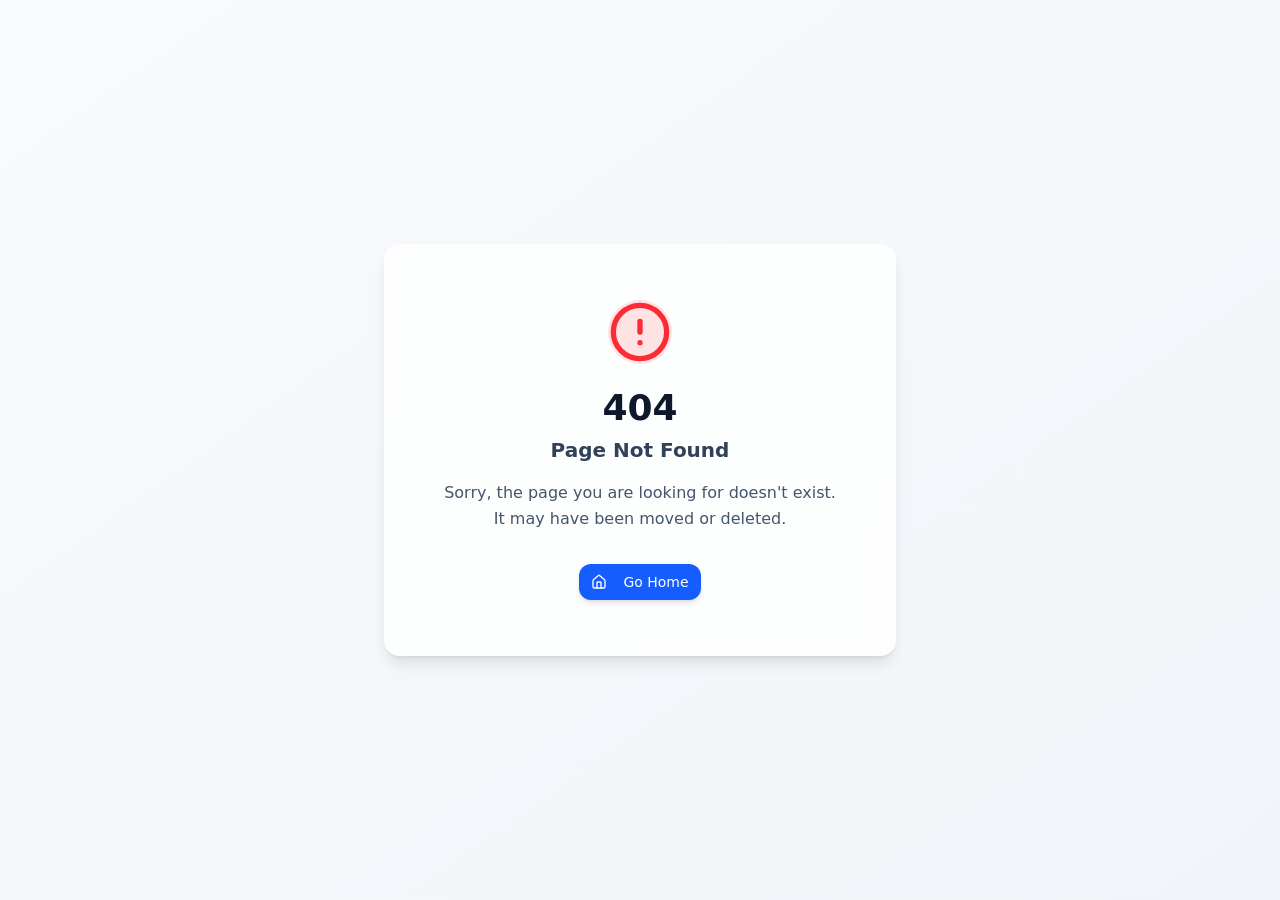
==== commit c547c292: "Update index.html" ====
--- a/docs/index.html
+++ b/docs/index.html
@@ -14,8 +14,8 @@
     <link rel="preconnect" href="https://fonts.gstatic.com" crossorigin />
     <link href="https://fonts.googleapis.com/css2?family=Tajawal:wght@400;500;700&display=swap" rel="stylesheet" />
     <link href="https://fonts.googleapis.com/css2?family=Great+Vibes&display=swap" rel="stylesheet" />
-    <script type="module" crossorigin src="/Aya/assets/index-B3rOqviR.js"></script>
-    <link rel="stylesheet" crossorigin href="/Aya/assets/index-Cf4nRKZv.css">
+    <script type="module" crossorigin src="../assets/index-B3rOqviR.js"></script>
+    <link rel="stylesheet" crossorigin href="../assets/index-Cf4nRKZv.css">
   </head>
 
   <body>
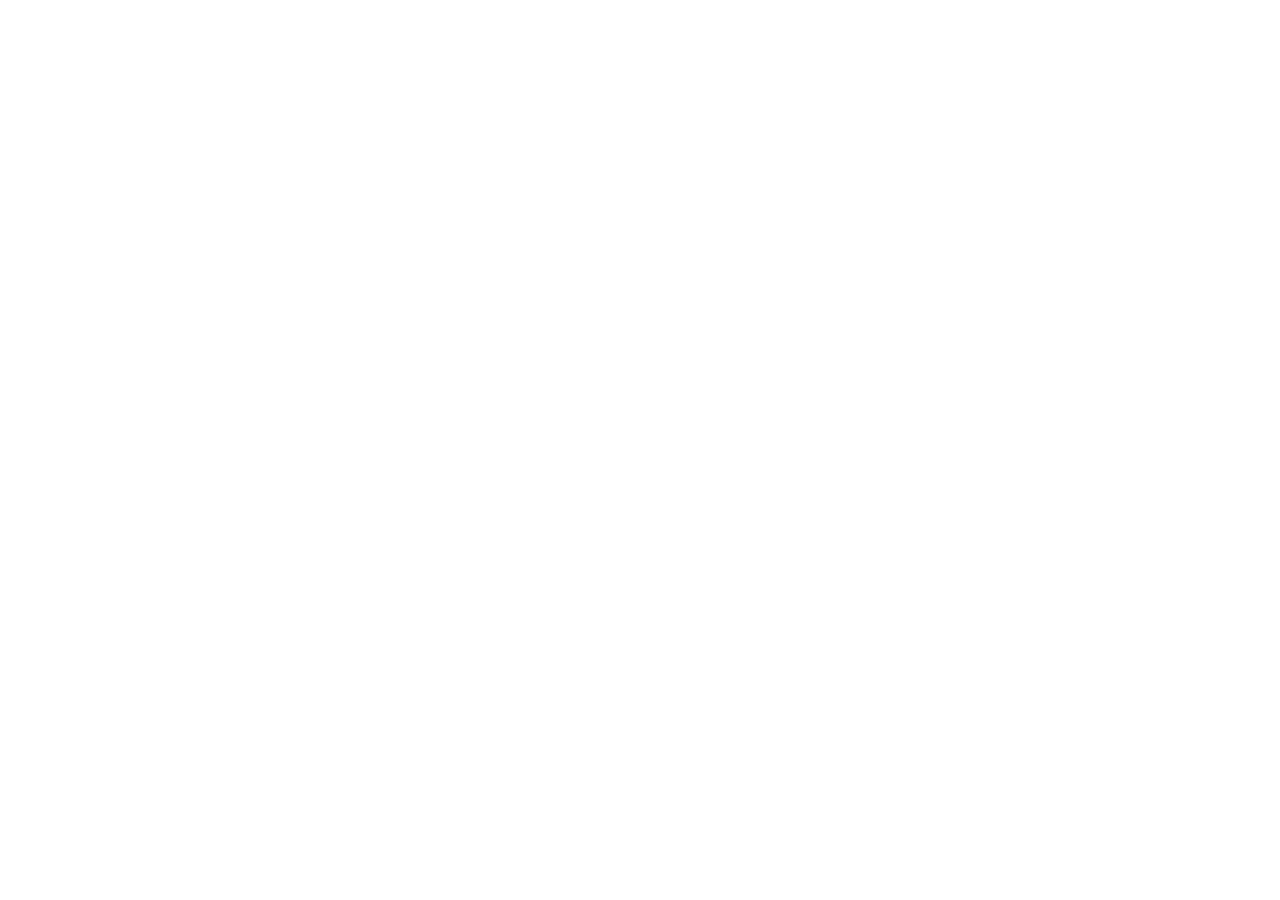
==== commit 21e0dc2f: "Add base href to fix internal routing 404" ====
--- a/docs/index.html
+++ b/docs/index.html
@@ -8,14 +8,15 @@
       name="viewport"
       content="width=device-width, initial-scale=1.0, maximum-scale=1" />
     <title>مفاجأة خاصة - بداية جديدة 🤍</title>
+    <base href="/Aya/">
     <meta name="description" content="مفاجأة رومانسية خاصة لبداية جديدة مليئة بالحب والأمل" />
     <meta name="theme-color" content="#fff5f7" />
     <link rel="preconnect" href="https://fonts.googleapis.com" />
     <link rel="preconnect" href="https://fonts.gstatic.com" crossorigin />
     <link href="https://fonts.googleapis.com/css2?family=Tajawal:wght@400;500;700&display=swap" rel="stylesheet" />
     <link href="https://fonts.googleapis.com/css2?family=Great+Vibes&display=swap" rel="stylesheet" />
-    <script type="module" crossorigin src="../assets/index-B3rOqviR.js"></script>
-    <link rel="stylesheet" crossorigin href="../assets/index-Cf4nRKZv.css">
+    <script type="module" crossorigin src="assets/index-B3rOqviR.js"></script>
+    <link rel="stylesheet" crossorigin href="assets/index-Cf4nRKZv.css">
   </head>
 
   <body>
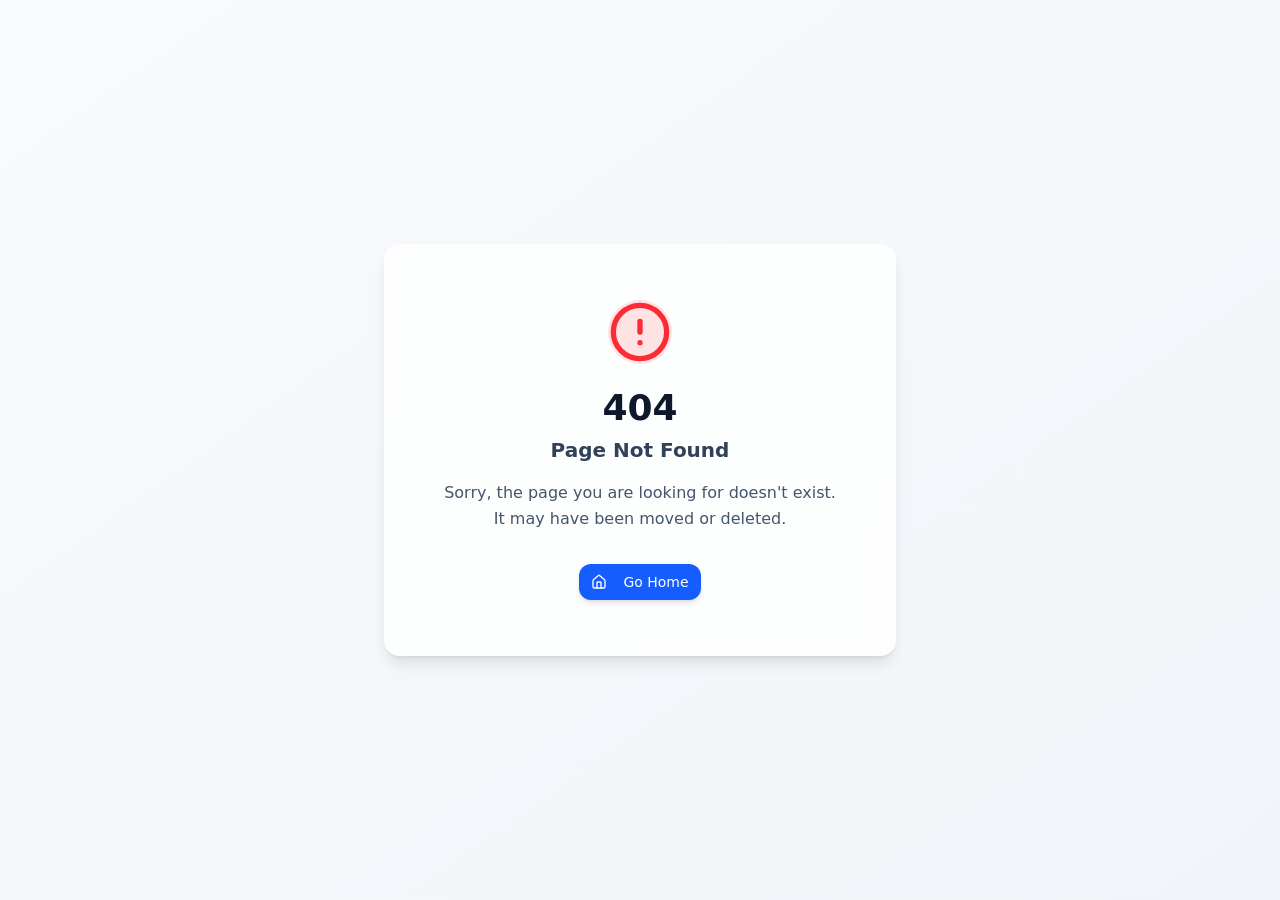
==== commit b40258fa: "Fix asset paths and remove redirects for GitHub Pages" ====
--- a/docs/index.html
+++ b/docs/index.html
@@ -2,21 +2,19 @@
 <html lang="ar">
 
   <head>
-    <script>if(window.location.pathname.endsWith("/Aya")) { window.location.replace(window.location.href + "/"); }</script>
     <meta charset="UTF-8" />
     <meta
       name="viewport"
       content="width=device-width, initial-scale=1.0, maximum-scale=1" />
     <title>مفاجأة خاصة - بداية جديدة 🤍</title>
-    <base href="/Aya/">
     <meta name="description" content="مفاجأة رومانسية خاصة لبداية جديدة مليئة بالحب والأمل" />
     <meta name="theme-color" content="#fff5f7" />
     <link rel="preconnect" href="https://fonts.googleapis.com" />
     <link rel="preconnect" href="https://fonts.gstatic.com" crossorigin />
     <link href="https://fonts.googleapis.com/css2?family=Tajawal:wght@400;500;700&display=swap" rel="stylesheet" />
     <link href="https://fonts.googleapis.com/css2?family=Great+Vibes&display=swap" rel="stylesheet" />
-    <script type="module" crossorigin src="assets/index-B3rOqviR.js"></script>
-    <link rel="stylesheet" crossorigin href="assets/index-Cf4nRKZv.css">
+    <script type="module" crossorigin src="./assets/index-B3rOqviR.js"></script>
+    <link rel="stylesheet" crossorigin href="./assets/index-Cf4nRKZv.css">
   </head>
 
   <body>
